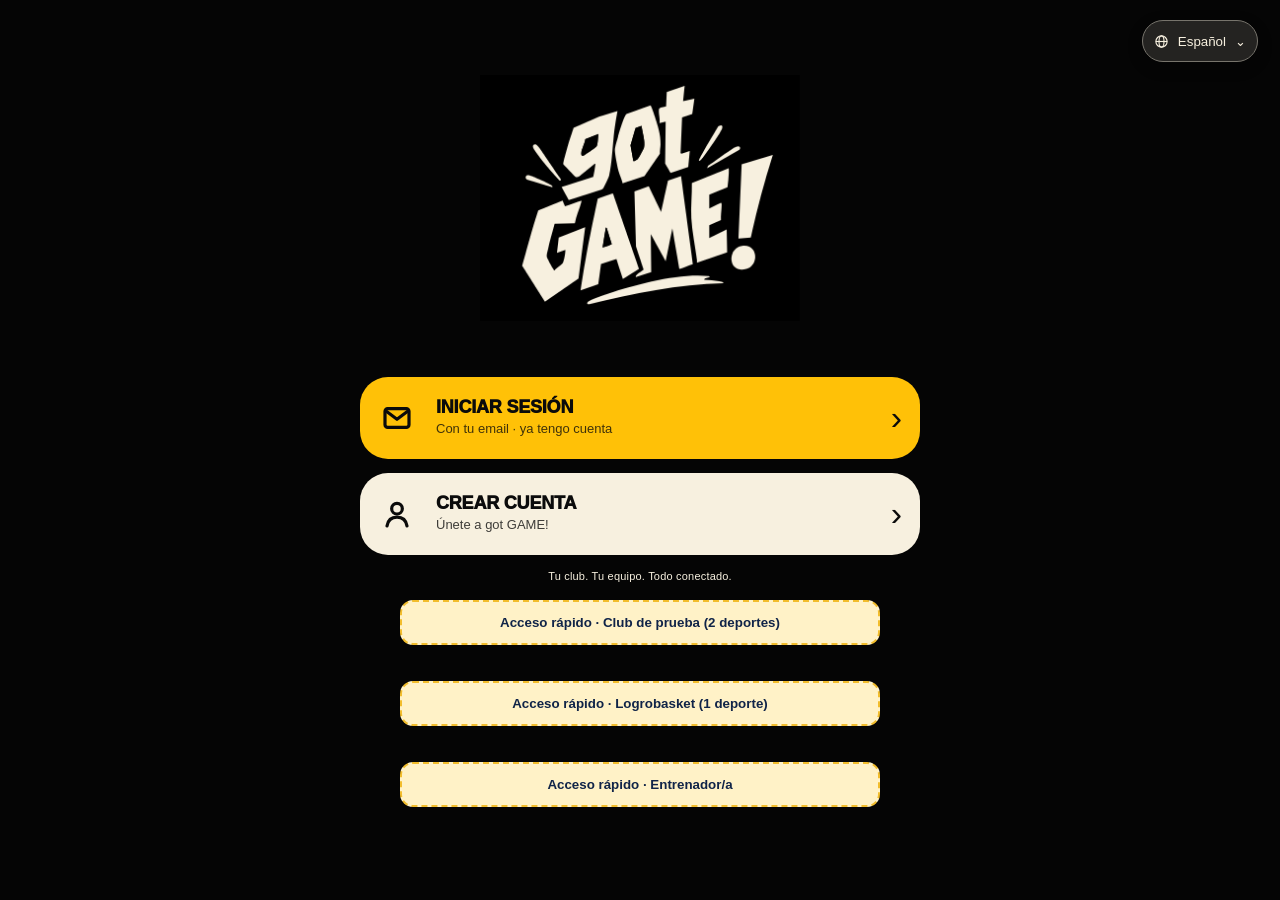
==== index.html @ c5e7b179 "Adapt minibasket markings to supplied reference and add defender rotation handles" ====
<!doctype html>
<html lang="es">
<head>
<meta charset="utf-8">
<meta name="viewport" content="width=device-width,initial-scale=1,viewport-fit=cover">
<meta name="theme-color" content="#111111">
<title>got game! — prototipo</title>
<style>
:root{--ink:#111;--yellow:#ffc107;--orange:#ffc20a;--paper:#fbf8f1;--muted:#6f6f73;--line:#e9e4da}
*{box-sizing:border-box} button{font-family:inherit;color:inherit;-webkit-appearance:none;appearance:none} body{margin:0;font-family:-apple-system,BlinkMacSystemFont,"Segoe UI",Arial,sans-serif;background:#ddd;color:var(--ink)}
.app{max-width:430px;min-height:100dvh;margin:auto;background:var(--paper);position:relative;overflow:hidden}
.screen{display:none;min-height:100dvh;padding:calc(22px + env(safe-area-inset-top)) 22px calc(30px + env(safe-area-inset-bottom))}
.screen.active{display:block}.brand{font-family:Impact,"Arial Black",sans-serif;font-weight:1000;font-style:italic;font-size:48px;line-height:.70;letter-spacing:-3px;text-shadow:-2px 2px 0 #111,2px 2px 0 #111,4px 4px 0 #111;color:#ffc20a;transform:skew(-9deg) rotate(-2deg);text-transform:lowercase;transform:skew(-5deg);display:inline-block;margin:22px 0 36px}
.brand b{display:block;text-transform:uppercase;font-size:58px}.brand i{color:#ffc20a}.brand i{color:#ffc20a;font-style:normal}.kicker{font-size:13px;letter-spacing:3px;text-transform:uppercase;color:var(--muted)}
h1{font-size:34px;line-height:1.03;margin:8px 0} h2{font-size:24px;margin:8px 0} p{color:var(--muted);line-height:1.45}
.grid{display:grid;grid-template-columns:1fr 1fr;gap:12px;margin-top:24px}
.card,.team,.event{border:1px solid var(--line);background:#fff;border-radius:22px;padding:18px;text-align:left;box-shadow:0 6px 22px #00000008}
.card{min-height:150px;cursor:pointer;color:#111;-webkit-appearance:none;appearance:none}.card strong{display:block;font-size:14px;line-height:1.15;margin-top:10px;color:#111;font-weight:800}.icon{font-size:31px;height:60px;display:flex;align-items:center}.icon svg{display:block}
.yellow{background:#fff5cc}.orange{background:#fff}
label{display:block;font-size:13px;font-weight:700;margin:18px 0 7px}
input,select{width:100%;padding:16px;border:1px solid #ddd6ca;border-radius:14px;background:#fff;font-size:16px;outline:none}
input:focus,select:focus{border-color:var(--yellow);box-shadow:0 0 0 3px #ffc10733}
.btn{width:100%;border:0;border-radius:14px;padding:16px;margin-top:22px;background:var(--ink);color:var(--yellow);font-weight:900;font-size:16px;cursor:pointer}
.btn.alt{background:var(--yellow);color:#111}.btn.ghost{background:transparent;color:#111;border:1px solid #ccc}
.back{border:0;background:none;font-size:24px;padding:0;margin-bottom:22px;cursor:pointer}
.progress{height:5px;background:#e8e3d8;border-radius:99px;margin:4px 0 28px}.progress span{display:block;height:100%;background:var(--yellow);border-radius:99px}
.top{display:flex;justify-content:space-between;align-items:center}.badge{background:#111;color:#ffc107;padding:7px 10px;border-radius:99px;font-size:12px;font-weight:800}
.statrow{display:grid;grid-template-columns:repeat(3,1fr);gap:10px;margin:18px 0}.stat{background:#fff;border:1px solid var(--line);border-radius:18px;padding:14px}.stat b{display:block;font-size:24px}
.event{margin:10px 0}.event small{color:var(--muted)}.event b{display:block;margin:5px 0}
.notice{background:#fff5cc;border-radius:16px;padding:14px;margin:18px 0;font-size:14px}
.logo-dot{width:48px;height:48px;border-radius:14px;background:#111;color:#ffc107;display:grid;place-items:center;font-size:22px;font-weight:1000;font-style:italic}
.row{display:flex;gap:12px;align-items:center}.spacer{height:10px}

/* Fondo deportivo vectorial de la pantalla inicial */
#roles{isolation:isolate}
#roles::before{
 content:"";position:absolute;z-index:0;right:-105px;top:125px;width:310px;height:310px;
 border:18px solid #eee9df;border-radius:50%;opacity:.78;transform:rotate(-18deg);
 background:
   linear-gradient(90deg,transparent 47%,#eee9df 47%,#eee9df 53%,transparent 53%),
   linear-gradient(0deg,transparent 47%,#eee9df 47%,#eee9df 53%,transparent 53%);
}
#roles::after{
 content:"";position:absolute;z-index:0;left:-55px;top:42px;width:225px;height:46px;
 background:#ffc20a;transform:rotate(-25deg);opacity:.92;
 clip-path:polygon(0 28%,100% 0,82% 32%,100% 43%,64% 61%,91% 69%,0 100%,15% 68%);
}
#roles .bg-stroke{
 position:absolute;z-index:0;right:-52px;bottom:38px;width:210px;height:48px;background:#ffc20a;
 transform:rotate(-24deg);opacity:.9;
 clip-path:polygon(0 35%,100% 0,77% 36%,100% 47%,62% 64%,91% 72%,0 100%,17% 68%);
 pointer-events:none
}
#roles>*{position:relative;z-index:1}

/* refined launch screen */
#roles{padding-top:30px;overflow:hidden;background:#F7F4EA}
#roles .brand-svg{width:185px;height:105px;margin:18px 0 12px;transform:none;text-shadow:none}
.brand-svg svg{width:100%;height:100%;overflow:visible}.brand-svg .lg{font-family:Impact,"Arial Black",sans-serif;font-style:italic;font-weight:900;paint-order:stroke fill;stroke:#0B0B0B;stroke-width:7px;stroke-linejoin:round;fill:#FFC107}.brand-svg .sm{font-size:48px}.brand-svg .big{font-size:57px;letter-spacing:-2px}
#roles::before{right:-150px;top:185px;width:390px;height:390px;border:15px solid #EEE9DF;opacity:.56;background:linear-gradient(73deg,transparent 46%,#EEE9DF 46%,#EEE9DF 51%,transparent 51%),linear-gradient(-18deg,transparent 47%,#EEE9DF 47%,#EEE9DF 52%,transparent 52%)}
#roles::after{left:-62px;top:12px;width:210px;height:35px;opacity:.92;clip-path:polygon(0 42%,100% 0,77% 39%,96% 48%,60% 66%,83% 75%,0 100%,18% 68%)}
#roles .bg-stroke{right:-65px;bottom:26px;width:190px;height:35px;opacity:.9}
#roles h1{margin-top:5px;font-size:31px}
#roles .muted{margin-bottom:20px}

/* v5: identity-accurate launch screen */
#roles{background:#F7F4EA;padding:calc(24px + env(safe-area-inset-top)) 22px 34px;overflow:hidden;isolation:isolate}
#roles .brand-path{width:205px;height:118px;margin:10px 0 10px 4px;position:relative;z-index:3}
#roles .brand-path svg{display:block;width:100%;height:100%;overflow:visible}
#roles h1{font-size:29px;letter-spacing:-.7px;margin:4px 0 7px;position:relative;z-index:3}
#roles .muted{font-size:16px;margin:0 0 22px;position:relative;z-index:3}
#roles::before{
 content:"";position:absolute;z-index:0;right:-142px;top:260px;width:390px;height:390px;border:13px solid #ECE7DD;
 border-radius:50%;opacity:.48;transform:rotate(-17deg);
 background:
 linear-gradient(72deg,transparent 47%,#ECE7DD 47%,#ECE7DD 51%,transparent 51%),
 linear-gradient(-18deg,transparent 47%,#ECE7DD 47%,#ECE7DD 51%,transparent 51%);
}
#roles::after{
 content:"";position:absolute;z-index:1;left:-48px;top:12px;width:190px;height:39px;background:#FFC107;opacity:.95;
 transform:rotate(-26deg);
 clip-path:polygon(0 34%,18% 27%,11% 12%,45% 25%,73% 0,60% 31%,100% 18%,75% 45%,94% 52%,53% 67%,78% 77%,22% 82%,0 100%,13% 67%);
}
#roles .bg-stroke{
 position:absolute;z-index:1;right:-55px;bottom:18px;width:190px;height:39px;background:#FFC107;opacity:.95;
 transform:rotate(-25deg);
 clip-path:polygon(0 35%,21% 25%,10% 10%,48% 27%,75% 0,61% 31%,100% 18%,75% 47%,96% 55%,52% 67%,79% 78%,18% 82%,0 100%,14% 66%);
 pointer-events:none
}

/* v6 — 90s sports refinement */
#roles .brand-path{width:185px;height:161px;margin:2px 0 2px 2px}
#roles h1{margin-top:3px}
#roles h1{font-size:30px;margin-top:0}
#roles .muted{margin-bottom:8px}

/* v12 — ilustraciones transparentes integradas */
.profile-card .profile-art{overflow:visible!important;}
.profile-card .profile-art img{width:112%!important;height:112%!important;object-fit:contain!important;object-position:center!important;filter:none!important;}
.profile-card.parent .profile-art img{width:118%!important;height:118%!important;}
.profile-card strong{z-index:4;}


/* v30 — transición de carga got GAME! */
#gg-loader{position:fixed;inset:0;z-index:9999;background:#F7F0DF;display:flex;align-items:center;justify-content:center;opacity:0;visibility:hidden;transition:opacity .16s ease,visibility .16s ease;pointer-events:none}
#gg-loader.active{opacity:1;visibility:visible;pointer-events:auto}
.loader-stage{position:relative;width:120px;height:150px;display:flex;justify-content:center}
.basket-ball{position:absolute;top:12px;width:72px;height:72px;border-radius:50%;background:#FFC107;border:4px solid #0B0B0B;box-shadow:inset -7px -6px 0 rgba(11,11,11,.08);overflow:hidden;animation:ggBounce .72s cubic-bezier(.45,.05,.55,.95) infinite}
.basket-ball:before,.basket-ball:after{content:'';position:absolute;inset:-8px;border:3px solid #0B0B0B;border-radius:50%}
.basket-ball:before{transform:translateX(-31px)}
.basket-ball:after{transform:translateX(31px)}
.ball-line{position:absolute;background:#0B0B0B;left:-6px;right:-6px;top:32px;height:3px;transform:rotate(-13deg)}
.ball-line:after{content:'';position:absolute;left:35px;top:-36px;width:3px;height:76px;background:#0B0B0B;transform:rotate(22deg)}
.ball-shadow{position:absolute;bottom:16px;width:62px;height:11px;border-radius:50%;background:rgba(11,11,11,.22);filter:blur(1px);animation:ggShadow .72s ease-in-out infinite}
@keyframes ggBounce{0%,100%{transform:translateY(0) scale(1,1)}48%{transform:translateY(61px) scale(1.04,.94)}56%{transform:translateY(66px) scale(1.13,.82)}64%{transform:translateY(57px) scale(.97,1.04)}}
@keyframes ggShadow{0%,100%{transform:scale(.55);opacity:.10}52%,60%{transform:scale(1);opacity:.28}}
@media (prefers-reduced-motion:reduce){.basket-ball,.ball-shadow{animation:none}.basket-ball{transform:translateY(48px)}}

.basket-ball{background:#FFC107!important;border:4px solid #0B0B0B!important;overflow:hidden!important;display:flex;align-items:center;justify-content:center}.basket-ball:before,.basket-ball:after{display:none!important}.basket-ball svg{width:100%;height:100%;display:block;fill:#0B0B0B;padding:4px;box-sizing:border-box}.ball-line{display:none!important}


/* v45 · Identidad cromática adaptativa */
#dashboard.has-club-brand,#sportArea.has-club-brand{background:var(--club-wash,#f6f3ed)!important;transition:background .2s}
#dashboard.has-club-brand .top{background:var(--club-accent)!important;color:var(--club-accent-text)!important;border-bottom:0!important}
#dashboard.has-club-brand .top *{color:inherit}
#dashboard.has-club-brand .coord-nav{background:var(--club-dark,#111)!important;border-radius:15px;padding:5px}
#dashboard.has-club-brand .coord-nav button.active{background:var(--club-accent)!important;color:var(--club-accent-text)!important}
#dashboard.has-club-brand .coord-kicker,#sportArea.has-club-brand .wz-eyebrow{color:var(--club-accent)!important}
#dashboard.has-club-brand .attention-card.pending{border-color:var(--club-accent)!important}
#dashboard.has-club-brand .coord-section-head button,#dashboard.has-club-brand .pending-actions .mini-btn:first-child{background:var(--club-accent)!important;color:var(--club-accent-text)!important;border-color:transparent!important}
#dashboard.has-club-brand .sport-card{border-color:var(--club-border,#dedede)!important}
#sportArea.has-club-brand .sa-header{background:var(--club-accent)!important;color:var(--club-accent-text)!important;border-bottom:5px solid var(--club-dark)!important}
#sportArea.has-club-brand .sa-header h1,#sportArea.has-club-brand .sa-header #saClub,#sportArea.has-club-brand .sa-header .wz-eyebrow{color:var(--club-accent-text)!important}
#dashboard .single-sport-section{display:none}
#dashboard.single-sport-mode .single-sport-section{display:block}
#dashboard.single-sport-mode .sport-list{display:none}
#dashboard.single-sport-mode .sport-section-title{display:none}
#dashboard .single-sport-heading{display:flex;align-items:center;gap:14px;margin:12px 0 17px}
#dashboard .single-sport-heading .sport-mark{width:58px;height:58px;display:grid;place-items:center}
#dashboard .single-sport-heading h3{font-size:24px;margin:0}
#dashboard .single-sport-heading p{margin:3px 0 0;font-size:12px;opacity:.65}
#dashboard .single-sport-section .sa-item{cursor:pointer}
</style>









<style>
/* v20 — fondo limpio: referencias de onboarding deportivo, identidad got GAME! */
#roles::before{
  content:""!important; position:absolute!important; z-index:0!important;
  width:330px!important; height:150px!important; right:-190px!important; top:330px!important;
  border:0!important; border-radius:0!important; opacity:1!important; transform:rotate(-13deg)!important;
  background:
    linear-gradient(166deg, transparent 0 20%, rgba(11,11,11,.032) 20% 26%, transparent 26% 39%, rgba(11,11,11,.022) 39% 44%, transparent 44% 59%, rgba(11,11,11,.028) 59% 64%, transparent 64%)!important;
  clip-path:polygon(0 18%,100% 0,86% 23%,100% 34%,72% 43%,94% 55%,51% 64%,78% 75%,17% 91%,35% 70%,0 79%,18% 56%,0 46%,27% 35%)!important;
  pointer-events:none!important;
}
/* el brochazo superior se mantiene como firma de marca, algo más contenido */
#roles::after{opacity:.88!important;width:170px!important;height:34px!important;left:-54px!important;}
/* único segundo acento amarillo: sale del borde inferior, sin meterse entre tarjetas */
#roles .bg-stroke{width:145px!important;height:27px!important;right:-78px!important;bottom:26px!important;opacity:.42!important;}
</style>

<style>
/* v22 — corrección del bloque v21 + composición centrada */
#roles{position:relative!important;background:#F7F4EA!important;padding-top:calc(18px + env(safe-area-inset-top))!important;}
#roles .brand-path{width:205px!important;height:178px!important;margin:0 auto 2px!important;display:block!important;position:relative!important;z-index:3!important;}
#roles h1,#roles .muted{text-align:center!important;position:relative!important;z-index:3!important;}
#roles h1{margin-top:-3px!important;}
#roles .muted{margin-bottom:10px!important;}
#roles::before,#roles::after,#roles .bg-stroke{display:none!important;}
#roles .retro-bg{position:absolute;inset:0;z-index:0;overflow:hidden;pointer-events:none;}
#roles .retro-bg:before,#roles .retro-bg:after{content:"";position:absolute;width:170px;height:330px;opacity:.085;background-color:#FFC107;background-image:repeating-linear-gradient(135deg,rgba(11,11,11,.95) 0 4px,transparent 4px 12px);clip-path:polygon(0 0,78% 0,100% 13%,72% 28%,100% 45%,66% 58%,94% 76%,56% 100%,0 91%,18% 70%,0 52%,25% 34%,0 18%);}
#roles .retro-bg:before{left:-126px;top:82px;transform:rotate(-8deg);}
#roles .retro-bg:after{right:-130px;top:510px;transform:rotate(13deg) scaleX(-1);opacity:.07;}
#roles .retro-bg .tri{position:absolute;right:-47px;top:135px;width:112px;height:112px;opacity:.055;background:repeating-linear-gradient(0deg,#0B0B0B 0 4px,transparent 4px 11px);clip-path:polygon(50% 0,100% 100%,0 100%);transform:rotate(18deg);}
#roles .retro-bg .slash{position:absolute;left:-54px;bottom:62px;width:145px;height:88px;opacity:.075;background:repeating-linear-gradient(90deg,#FFC107 0 7px,transparent 7px 15px);clip-path:polygon(0 18%,100% 0,82% 100%,8% 78%);transform:rotate(-12deg);}
#roles>*:not(.retro-bg){position:relative;z-index:2;}
@media(max-width:360px){#roles .brand-path{width:188px!important;height:164px!important;}}
</style>



<style>
/* botones: estilo limpio anterior{
  background:transparent!important;
  background-image:none!important;
  overflow:visible!important;
  font-size:24px!important;
}
</style>

<style id="v27-exact-gg-logo">
.logo-dot.logo-dot-svg{padding:0!important;background:transparent!important;color:transparent!important;overflow:hidden!important;display:block!important;font-size:0!important;line-height:0!important;}
.logo-dot.logo-dot-svg svg{display:block!important;width:100%!important;height:100%!important;}

/* v28 — más aire para el isotipo GG */
.logo-dot.logo-dot-svg{
  background:#0B0B0B!important;
  border-radius:14px!important;
  display:grid!important;
  place-items:center!important;
  overflow:hidden!important;
}
.logo-dot.logo-dot-svg svg{
  width:72%!important;
  height:72%!important;
  display:block!important;
  overflow:visible!important;
}
/* El rectángulo negro interno del SVG ya no necesita ocupar el icono: el fondo lo da el contenedor */
.logo-dot.logo-dot-svg svg > rect:first-child{fill:transparent!important;}
</style>

<style id="v33-ball-svg-full-circle">
/* v33 — recorta el viewBox al dibujo real: el SVG llega al borde del balón */
.basket-ball{
  background:#FFC107!important;
  border:0!important;
  padding:0!important;
  overflow:hidden!important;
  box-shadow:none!important;
}
.basket-ball svg{
  position:absolute!important;
  inset:0!important;
  width:100%!important;
  height:100%!important;
  padding:0!important;
  margin:0!important;
  display:block!important;
  fill:#0B0B0B!important;
}
</style>

<style id="v34-welcome-auth-flow">
:root{--welcome-cream:#F7F0DF;}
/* Nueva portada: negro + logo crema, sin motivos decorativos */
#welcome{background:#050505!important;color:var(--welcome-cream);padding:calc(28px + env(safe-area-inset-top)) 22px calc(26px + env(safe-area-inset-bottom));display:none;flex-direction:column;min-height:100dvh;}
#welcome.active{display:flex!important;}
#welcome .welcome-logo{width:min(84%,350px);margin:auto auto 54px;transform:none;}
#welcome .welcome-logo svg{display:block;width:100%;height:auto;overflow:visible;}
#welcome .welcome-logo svg .cls-1{fill:var(--welcome-cream)!important;}
#welcome .welcome-actions{margin-top:auto;display:grid;gap:14px;width:100%;}
#welcome .entry-btn{width:100%;min-height:82px;border:0;border-radius:28px;padding:14px 18px;display:grid;grid-template-columns:46px 1fr 26px;align-items:center;gap:12px;text-align:left;cursor:pointer;box-shadow:none;}
#welcome .entry-btn.primary{background:#FFC107;color:#0B0B0B;}
#welcome .entry-btn.secondary{background:var(--welcome-cream);color:#0B0B0B;}
#welcome .entry-btn .entry-icon{width:38px;height:38px;display:grid;place-items:center;}
#welcome .entry-btn .entry-icon svg{width:32px;height:32px;fill:none;stroke:currentColor;stroke-width:2.4;stroke-linecap:round;stroke-linejoin:round;}
#welcome .entry-btn strong{display:block;font-size:18px;line-height:1.05;font-weight:950;letter-spacing:-.2px;}
#welcome .entry-btn small{display:block;font-size:13px;line-height:1.25;margin-top:4px;opacity:.78;}
#welcome .entry-btn .chev{font-size:34px;font-weight:500;line-height:1;text-align:right;transform:translateY(-1px);}
#welcome .welcome-foot{font-size:11px;text-align:center;opacity:.46;margin:15px 0 0;letter-spacing:.2px;}
@media(max-width:360px){#welcome .welcome-logo{width:78%;margin-bottom:38px}#welcome .entry-btn{min-height:76px;border-radius:25px}#welcome .entry-btn strong{font-size:17px}}

/* Login de usuarios existentes */
#login .auth-note{font-size:14px;margin:5px 0 2px;color:var(--muted)}
#login .bio-btn{width:100%;border:2px solid #0B0B0B;border-radius:14px;padding:14px;margin-top:12px;background:#F7F4EA;color:#0B0B0B;font-weight:850;font-size:14px;cursor:pointer;display:flex;align-items:center;justify-content:center;gap:9px}
#login .bio-btn svg{width:22px;height:22px;fill:none;stroke:currentColor;stroke-width:1.8;stroke-linecap:round}
#login .auth-divider{display:flex;align-items:center;gap:10px;color:#8a857d;font-size:12px;margin:16px 0 0}.auth-divider:before,.auth-divider:after{content:"";height:1px;background:#ded8cd;flex:1}

/* Registro específico después de elegir perfil */
#registerScreen .role-chip{display:inline-flex;align-items:center;min-height:34px;padding:7px 12px;border-radius:999px;border:2px solid #0B0B0B;background:#171717;color:#ffc107;font-size:12px;font-weight:900;margin:4px 0 10px;box-shadow:2px 2px 0 #0B0B0B}
#registerScreen .register-help{font-size:13px;background:#fff;border:1px solid var(--line);border-radius:14px;padding:12px 13px;margin-top:14px;color:#625e58;line-height:1.4}
#registerScreen .btn{margin-top:18px}

/* La selección de perfil ahora pertenece al alta de cuenta */
#roles .back-to-welcome{position:relative;z-index:5;margin-bottom:0}
</style>


<style id="v37-welcome-logo-animation">
/* v37 — entrada suave del logo en la portada */
#welcome.active .welcome-logo{
  animation:ggLogoReveal 920ms cubic-bezier(.18,.82,.2,1) both;
  transform-origin:50% 55%;
  will-change:transform,opacity,filter,clip-path;
}
#welcome.active .welcome-actions{
  animation:ggActionsIn 560ms cubic-bezier(.2,.75,.25,1) 620ms both;
}
#welcome.active .welcome-foot{
  animation:ggActionsIn 480ms ease-out 790ms both;
}
@keyframes ggLogoReveal{
  0%{opacity:0;transform:translateY(22px) scale(.88);filter:blur(7px);clip-path:inset(48% 4% 48% 4% round 18px)}
  45%{opacity:1;filter:blur(0);clip-path:inset(0 0 0 0 round 0);transform:translateY(-3px) scale(1.025)}
  72%{transform:translateY(1px) scale(.992)}
  100%{opacity:1;transform:translateY(0) scale(1);filter:blur(0);clip-path:inset(0 0 0 0 round 0)}
}
@keyframes ggActionsIn{
  from{opacity:0;transform:translateY(16px)}
  to{opacity:1;transform:translateY(0)}
}
@media (prefers-reduced-motion:reduce){
  #welcome.active .welcome-logo,#welcome.active .welcome-actions,#welcome.active .welcome-foot{animation:none!important}
}
</style>


<style>
/* v38 — panel coordinador a nivel club + flujo de vinculación */
#dashboard{padding-bottom:92px;background:#F7F4EA}
#dashboard .top{align-items:center;margin-bottom:18px}
#dashboard .club-head small{display:block;font-size:13px;color:#6d6962;font-weight:700;margin-bottom:2px}
#dashboard .club-head h2{margin:0;font-size:23px;line-height:1.05;letter-spacing:-.5px}
#dashboard .badge{flex:0 0 auto}
.coord-kicker{font-size:12px;font-weight:900;letter-spacing:1.2px;text-transform:uppercase;color:#77716a;margin:5px 0 7px}
.coord-title{font-size:28px;margin:0 0 5px;letter-spacing:-.8px}
.coord-sub{margin:0 0 18px;color:#6c6862;font-size:14px;line-height:1.35}
.attention-grid{display:grid;grid-template-columns:1fr 1fr;gap:10px;margin:0 0 24px}
.attention-card{border:1px solid #dfd8cd;border-radius:18px;background:#fff;padding:14px;min-height:93px;box-shadow:0 5px 18px #00000007;text-align:left}
.attention-card.pending{background:#FFF0AF;border-color:#e8cf67}
.attention-card b{display:block;font-size:25px;line-height:1;margin-bottom:7px}
.attention-card strong{display:block;font-size:14px;line-height:1.1}
.attention-card span{display:block;font-size:11px;color:#77716a;margin-top:5px}
.coord-section{margin:23px 0 0}
.coord-section-head{display:flex;align-items:end;justify-content:space-between;gap:12px;margin-bottom:10px}
.coord-section h3{font-size:20px;margin:0;letter-spacing:-.4px}
.coord-section-head button{border:0;background:none;font-weight:850;font-size:12px;padding:4px 0;color:#6b655d}
.sport-list{display:grid;gap:10px}
.sport-card{width:100%;border:1px solid #ded7cc;background:#fff;border-radius:19px;padding:15px 15px;display:grid;grid-template-columns:44px 1fr auto;align-items:center;gap:12px;text-align:left;box-shadow:0 5px 16px #00000007}
.sport-mark{width:44px;height:44px;border-radius:13px;background:#0B0B0B;color:#FFC107;display:grid;place-items:center;font-size:12px;font-weight:950;letter-spacing:-.5px}
.sport-card strong{display:block;font-size:16px}.sport-card small{display:block;color:#77716a;font-size:12px;margin-top:3px}.sport-card .arrow{font-size:27px;font-weight:600}
.people-grid{display:grid;grid-template-columns:repeat(3,1fr);gap:8px}
.people-card{border:1px solid #ded7cc;background:#fff;border-radius:17px;padding:13px 9px;text-align:left;min-height:84px}
.people-card b{display:block;font-size:21px}.people-card span{display:block;font-size:12px;font-weight:800;margin-top:4px}.people-card small{display:block;font-size:10px;color:#77716a;margin-top:3px}
.pending-list,.schedule-list{display:grid;gap:8px}
.pending-item,.schedule-item{background:#fff;border:1px solid #ded7cc;border-radius:16px;padding:13px 14px}
.pending-item strong,.schedule-item strong{display:block;font-size:13px;line-height:1.25}.pending-item span,.schedule-item span{display:block;font-size:11px;color:#77716a;margin-top:4px;line-height:1.3}
.pending-actions{display:flex;gap:7px;margin-top:10px}.mini-btn{border:1.5px solid #0B0B0B;border-radius:999px;background:#0B0B0B;color:#F7F0DF;font-weight:900;font-size:10px;padding:7px 11px}.mini-btn.light{background:#F7F4EA;color:#0B0B0B}
.coord-nav{position:sticky;bottom:8px;margin:26px -6px 0;background:#0B0B0B;border-radius:20px;padding:7px;display:grid;grid-template-columns:repeat(5,1fr);gap:3px;box-shadow:0 8px 24px #0003;z-index:5}
.coord-nav button{border:0;background:transparent;color:#c8c3b9;border-radius:14px;padding:9px 3px;font-size:9px;font-weight:850}.coord-nav button.active{background:#FFC107;color:#0B0B0B}
#linkConfirm .link-card{background:#fff;border:1px solid #ded7cc;border-radius:22px;padding:18px;margin:20px 0;box-shadow:0 6px 20px #00000008}
#linkConfirm .link-card small{display:block;color:#77716a;font-size:11px;font-weight:850;text-transform:uppercase;letter-spacing:.7px;margin-bottom:5px}
#linkConfirm .link-card h2{margin:0 0 4px;font-size:22px}#linkConfirm .link-card p{margin:0;color:#6d6862;line-height:1.45}
#linkConfirm .privacy-note{font-size:12px;color:#6d6862;line-height:1.45;margin:14px 2px}
</style>


<style>
/* v40 — ilustraciones limpias + navegación del coordinador arriba */
#dashboard{padding-bottom:28px!important;}
#dashboard .coord-nav{
  position:sticky!important;
  top:8px!important;
  bottom:auto!important;
  margin:0 -6px 22px!important;
  z-index:20!important;
}
</style>
<style>

/* v41 — asistente modular de alta de club */
#wizard{background:#F7F1E5;color:#101010;padding:0 0 32px;}
.wz-head{background:#0B0B0B;color:#F7F1E5;padding:calc(26px + env(safe-area-inset-top)) 24px 25px;border-radius:0 0 26px 26px}
.wz-head-top{display:flex;align-items:center;justify-content:space-between;gap:12px;margin-bottom:24px}
.wz-back{border:1px solid #5b5853;border-radius:50%;width:38px;height:38px;display:grid;place-items:center;background:transparent;color:#F7F1E5;font-size:22px;cursor:pointer}
.wz-brand{font-size:13px;letter-spacing:.2px;font-weight:1000;color:#F7F1E5}.wz-step{font-size:11px;color:#d4cfc5;font-weight:750}
.wz-progress{display:grid;grid-template-columns:repeat(4,1fr);gap:5px;margin-bottom:19px}.wz-progress i{height:4px;border-radius:10px;background:#494742}.wz-progress i.on{background:#FFC107}
.wz-eyebrow{font-size:10px;font-weight:900;letter-spacing:2px;color:#FFC107;margin:0 0 7px;text-transform:uppercase}
#wizard h1{font-size:31px;letter-spacing:-1.2px;line-height:1.02;margin:0 0 10px;color:#F7F1E5}
.wz-head-desc{color:#c9c4b9;font-size:13px;line-height:1.5;margin:0}
.wz-body{padding:22px 22px 8px}.wz-pane{display:none}.wz-pane.on{display:block;animation:wzFade .24s ease-out}
@keyframes wzFade{from{opacity:.2;transform:translateY(7px)}to{opacity:1;transform:none}}
.wz-sectiontitle{font-size:11px;letter-spacing:1.5px;font-weight:950;text-transform:uppercase;color:#79746a;margin:4px 0 12px}
.wz-sportgrid{display:grid;grid-template-columns:repeat(2,minmax(0,1fr));gap:11px}
.wz-choice{border:2px solid #484848;border-radius:18px;background:#171717;color:#f7f4ea;padding:16px 14px 13px;text-align:left;min-height:186px;display:flex;flex-direction:column;justify-content:space-between;cursor:pointer;position:relative;isolation:isolate;transition:transform .15s,border-color .15s}
.wz-choice:hover{transform:translateY(-2px)}
.wz-choice .wz-check{width:20px;height:20px;border:1.5px solid #f7f4ea;border-radius:50%;display:grid;place-items:center;font-size:12px;font-weight:900;color:transparent;background:#171717}
.wz-choice.selected .wz-check{border-color:#ffc107;background:#ffc107;color:#171717}
.wz-choice .wz-sporticon{height:37px;width:37px;display:flex;align-items:center;justify-content:center}
.wz-choice .wz-sporticon svg{height:32px;width:32px;stroke:#171717;stroke-width:1.7;fill:none;stroke-linecap:round;stroke-linejoin:round}
.wz-choice strong{font-size:18px;font-weight:900;line-height:1.2}.wz-choice small{display:inline-block;margin-top:4px;font-size:12px;color:#dedbd3;line-height:1.3}
.wz-choicetop{display:flex;align-items:start;justify-content:space-between}
.wz-note{font-size:12px;line-height:1.5;color:#716b62;margin:17px 1px}
.wz-box{border:1px solid #e2dcd0;border-radius:17px;background:#fff;padding:15px;margin:0 0 11px}
.wz-facilityhead{display:flex;gap:12px;justify-content:space-between;align-items:start}
.wz-facilityhead strong{font-size:14px}.wz-facilityhead small{display:block;color:#827b72;font-size:11px;margin-top:4px}
.wz-remove{border:0;background:#f2eee7;border-radius:50%;width:28px;height:28px;font-size:19px;cursor:pointer}
.wz-tags{display:flex;flex-wrap:wrap;gap:6px;margin-top:12px}
.wz-tag{border:1px solid #ddd5c8;background:#faf8f3;color:#5e5950;border-radius:999px;font-size:10px;padding:7px 9px;font-weight:800;cursor:pointer}.wz-tag.on{background:#101010;color:#FFE49A;border-color:#101010}
.wz-add{display:flex;align-items:center;gap:8px;border:1.5px dashed #a9a093;border-radius:14px;background:transparent;padding:13px;width:100%;font-size:13px;font-weight:900;cursor:pointer;margin:12px 0}
.wz-inline{display:flex;gap:8px;margin:8px 0 14px}.wz-inline input{padding:12px;min-width:0;flex:1}.wz-inline button{background:#111;color:#FFE49A;border:0;border-radius:12px;font-weight:900;padding:0 14px;cursor:pointer}
.wz-tabrow{display:flex;gap:7px;overflow:auto;padding:2px 0 13px;scrollbar-width:none}.wz-tab{white-space:nowrap;border:1px solid #ddd5c9;border-radius:999px;background:#fff;padding:10px 13px;font-weight:850;font-size:12px;cursor:pointer}.wz-tab.on{background:#111;color:#FFE49A;border-color:#111}
.wz-module{border:1px solid #e4ddd1;border-radius:16px;background:#fff;padding:14px;display:flex;align-items:center;gap:12px;margin-bottom:9px;cursor:pointer;text-align:left;width:100%}
.wz-module .wz-micon{background:#f4efe5;border-radius:12px;width:39px;height:39px;flex:0 0 39px;display:grid;place-items:center;color:#151515}
.wz-module .wz-micon svg{width:21px;height:21px;stroke:currentColor;fill:none;stroke-width:1.8;stroke-linecap:round;stroke-linejoin:round}
.wz-mtext{flex:1;min-width:0}.wz-mtext strong{display:block;font-size:13px;line-height:1.25}.wz-mtext small{display:block;font-size:10px;line-height:1.45;color:#777168;margin-top:3px}
.wz-switch{flex:0 0 39px;height:23px;background:#d9d4ca;border-radius:99px;padding:3px;transition:background .15s}.wz-switch:after{content:'';display:block;width:17px;height:17px;background:#fff;border-radius:50%;transition:transform .15s;box-shadow:0 1px 3px #0002}.wz-module.on .wz-switch{background:#151515}.wz-module.on .wz-switch:after{transform:translateX(16px);background:#FFC107}
.wz-divider{height:1px;background:#ded6ca;margin:21px 0}.wz-review{background:#fff;border:1px solid #e3dbcf;border-radius:17px;padding:15px;margin-bottom:12px}
.wz-review h3{margin:0 0 8px;font-size:15px}.wz-review p{font-size:12px;margin:4px 0;color:#625d55;line-height:1.6}
.wz-actions{position:sticky;bottom:0;background:linear-gradient(0deg,#F7F1E5 82%,#F7F1E500);padding:16px 22px calc(17px + env(safe-area-inset-bottom));display:flex;gap:9px;z-index:3}
.wz-next{flex:1;border:0;border-radius:15px;background:#FFC107;color:#111;padding:16px 13px;font-size:14px;font-weight:950;cursor:pointer;box-shadow:0 4px 0 #111}.wz-prev{border:1.5px solid #cfc7ba;background:#fff;border-radius:15px;padding:0 17px;font-weight:850;cursor:pointer}
.wz-error{color:#a52d19;font-size:12px;font-weight:750;margin:8px 0 0;min-height:16px}
#wizard input:focus{border-color:#111;box-shadow:0 0 0 3px #FFC10777}
#sportArea{background:#F7F1E5}.sa-header{background:#111;color:#F7F1E5;padding:18px;border-radius:20px}.sa-header h1{font-size:29px;color:#F7F1E5}.sa-item{display:flex;align-items:center;justify-content:space-between;padding:17px 15px;border-radius:15px;background:#fff;border:1px solid #e6dfd3;margin:10px 0;font-weight:800;font-size:13px}.sa-item small{font-weight:600;color:#817a70}
@media(prefers-reduced-motion:reduce){.wz-pane.on{animation:none}.wz-choice{transition:none}}


/* v42 — deportes personalizados, lugares y pistas */
.wz-custom{margin-top:12px;padding:15px;border:1.5px solid #111;border-radius:18px;background:#fff;box-shadow:3px 4px 0 #111}
.wz-custom label,.wz-label{display:block;font-size:11px;font-weight:950;letter-spacing:.45px;margin-bottom:8px;color:#333}
.wz-field{width:100%;border:1.5px solid #d6d0c5;background:#fff;border-radius:12px;padding:13px 12px;font:inherit;font-size:13px;color:#111;box-sizing:border-box}
.wz-custom .wz-field{margin-bottom:9px}.wz-custom .wz-inline{margin-bottom:0}
.wz-primarysmall{background:#111;color:#FFC107;border:0;border-radius:11px;padding:12px 16px;font-weight:900;cursor:pointer}
.wz-sportchips{display:flex;gap:7px;flex-wrap:wrap;margin-top:12px}.wz-sportchip{background:#111;color:#FFE49A;border-radius:99px;padding:8px 10px;font-size:12px;font-weight:800;display:flex;align-items:center;gap:8px}.wz-sportchip button{border:0;color:inherit;background:transparent;cursor:pointer;font-size:17px}
.wz-place-editor{display:none;background:#fff;border:1.5px solid #111;border-radius:19px;padding:16px;margin:12px 0;box-shadow:3px 4px 0 #111}
.wz-place-editor.on{display:block}.wz-place-editor .wz-field{margin-bottom:12px}
.wz-place-row{display:flex;gap:8px;align-items:center;flex-wrap:wrap}.wz-place-row .wz-primarysmall{flex:1}
.wz-google-settings{margin:11px 0 0;border-top:1px solid #e8e2d8;padding-top:10px}.wz-google-settings summary{font-size:12px;font-weight:850;cursor:pointer}
.wz-google-settings p{font-size:11px;color:#777168;line-height:1.45}
.wz-place-hint{font-size:11px;color:#776f64;margin:-4px 0 12px;line-height:1.4}
.wz-address{display:flex;gap:5px;align-items:center;margin:8px 0 0;color:#736c62;font-size:11px;line-height:1.35}.wz-address a{color:#292929;text-decoration:underline}
.wz-space{background:#faf8f3;border:1px solid #e5ded2;border-radius:12px;padding:10px;margin:8px 0}
.wz-spacehead{display:flex;align-items:center;justify-content:space-between;gap:8px;font-size:12px;font-weight:850}
.wz-spacehead button{border:0;background:none;color:#777;font-size:19px;cursor:pointer}
.wz-space .wz-tags{margin-top:7px}.wz-spaceadd{display:flex;gap:7px;margin-top:10px}.wz-spaceadd input{flex:1;min-width:0;border:1px solid #ded6c9;border-radius:10px;padding:10px;font:inherit;font-size:12px}.wz-spaceadd button{background:#111;color:#FFC107;border:0;border-radius:10px;padding:0 12px;font-size:12px;font-weight:900}
.wz-subheading{font-size:10px;font-weight:950;letter-spacing:1.2px;color:#8a8175;margin:15px 0 8px;text-transform:uppercase}
.wz-sportfacility{padding:12px;background:#fff;border:1px solid #e5ddd2;border-radius:13px;margin:8px 0}.wz-sportfacility strong{font-size:12px}.wz-sportfacility small{font-size:10px;color:#756d63;display:block;margin-top:3px}
.wz-minihelp{font-size:11px;color:#736d64;line-height:1.5;margin:9px 0}
.pac-container{z-index:99999!important;font-family:inherit!important;border-radius:12px!important;box-shadow:0 10px 24px #0002!important}
</style>

<style id="v43-club-branding">
/* Identidad del club: la marca got GAME! permanece intacta */
.wz-brand-panel{background:#fff;border:1.5px solid #e1d8c9;border-radius:21px;padding:17px;margin:0 0 24px;box-shadow:0 4px 16px #17171709}
.wz-brand-panel h2{font-size:19px;letter-spacing:-.5px;margin:0 0 4px;color:#111}
.wz-brand-panel .wz-intro{font-size:12px;color:#6d665d;margin:0 0 17px;line-height:1.5}
.wz-logo-row{display:flex;align-items:stretch;gap:12px;margin:0 0 16px}
.wz-logo-box{width:100px;height:100px;flex:0 0 100px;border:1.5px dashed #c8c0b4;border-radius:16px;display:grid;place-items:center;overflow:hidden;background:#faf7f0;position:relative}
.wz-logo-box img{width:100%;height:100%;object-fit:contain;padding:7px;box-sizing:border-box}
.wz-logo-placeholder{display:grid;place-items:center;gap:5px;color:#666;font-size:11px;font-weight:800;text-align:center}
.wz-logo-placeholder span{font-size:29px;line-height:1}
.wz-logo-actions{display:flex;flex-direction:column;align-items:start;justify-content:center;gap:9px;min-width:0}
.wz-upload{background:#111;color:#ffcf35;border:0;border-radius:12px;padding:11px 13px;cursor:pointer;font-weight:900;font-size:12px}
.wz-logo-hint{font-size:10px;line-height:1.5;color:#81796d}
.wz-remove-logo{border:0;background:transparent;color:#a33d2b;text-decoration:underline;cursor:pointer;padding:0;font-size:11px}
.wz-color-title{font-size:11px;font-weight:900;letter-spacing:.7px;margin:15px 0 8px;color:#333}
.wz-palette{display:flex;gap:9px;flex-wrap:wrap;align-items:center}
.wz-swatch{height:38px;width:38px;flex:0 0 38px;border:2px solid #fff;border-radius:11px;box-shadow:0 0 0 1px #c6c0b4;cursor:pointer;position:relative}
.wz-swatch:focus-visible{outline:3px solid #111;outline-offset:3px}
.wz-swatch.active{box-shadow:0 0 0 2.5px #111}
.wz-swatch.active:after{content:'✓';position:absolute;inset:0;display:grid;place-items:center;font-weight:1000;font-size:18px;color:var(--swatch-text,#fff)}
.wz-role-grid{display:grid;grid-template-columns:repeat(2,minmax(0,1fr));gap:9px;margin:10px 0 0}
.wz-role-card{background:#faf7f1;border:1px solid #e6dfd4;border-radius:13px;padding:10px;min-width:0}
.wz-role-card label{display:block;font-size:10px;font-weight:850;margin-bottom:8px;color:#4c453d}
.wz-role-colors{display:flex;gap:6px;flex-wrap:wrap}
.wz-role-dot{width:25px;height:25px;border:2px solid #fff;box-shadow:0 0 0 1px #d1c8b9;border-radius:50%;cursor:pointer}
.wz-role-dot.selected{box-shadow:0 0 0 2px #111}
.wz-preview{margin-top:14px;border-radius:13px;background:var(--club-preview,#1655a4);color:#fff;padding:13px;display:flex;align-items:center;gap:11px;min-height:65px;transition:background .15s}
.wz-preview img{width:43px;height:43px;object-fit:contain;background:#fff;border-radius:10px;padding:4px;box-sizing:border-box}
.wz-preview-name{font-size:13px;font-weight:950;line-height:1.3}
.wz-preview small{display:block;font-size:10px;margin-top:3px;opacity:.88}
.wz-preview .wz-preview-role{margin-left:auto;background:#ffffff25;border:1px solid #ffffff40;border-radius:100px;padding:6px 9px;font-size:10px;font-weight:850;white-space:nowrap}
#dashboard.has-club-brand .top{border-bottom:4px solid var(--club-accent,#FFC107)}
#dashboard.has-club-brand .coord-nav button.active{background:var(--club-accent,#FFC107)!important;color:var(--club-accent-text,#111)!important}
#sportArea.has-club-brand .sa-header{border-bottom:5px solid var(--club-accent,#FFC107)}
.club-crest{width:40px;height:40px;object-fit:contain;background:#fff;border-radius:11px;padding:3px;box-sizing:border-box;flex:0 0 40px}
@media(max-width:380px){.wz-logo-box{width:82px;height:82px;flex-basis:82px}.wz-role-grid{gap:6px}.wz-role-card{padding:8px}.wz-role-dot{width:22px;height:22px}}
</style>
<style>
/* v44: SVG originales del usuario integrados como ilustraciones vectoriales independientes */
.wz-choice .wz-sporticon{width:68px;height:64px;flex:0 0 68px;overflow:hidden;border-radius:15px;display:block;background:transparent}
.wz-choice .wz-sporticon .gg-sport-art{display:block;width:100%;height:100%;object-fit:contain}
.wz-choice{gap:14px;padding:14px}
.wz-choice .wz-choicetop{flex:0 0 auto;min-height:66px}
.wz-choice .wz-check{flex:0 0 20px}
.wz-choice.selected{border-color:#ffc107;box-shadow:none}
.sport-mark{width:56px;height:56px;overflow:hidden;border-radius:13px;background:transparent;display:block}
.sport-mark .gg-sport-art{display:block;width:100%;height:100%;object-fit:contain}
.sport-card{grid-template-columns:56px 1fr auto;gap:14px}
@media(min-width:680px){.wz-sportgrid{grid-template-columns:repeat(3,minmax(0,1fr))}}
</style>

<style id="v46-polish">
/* V46 · Identidad GG integrada en cabecera y acciones suaves */
#dashboard .top{position:relative;min-height:126px;gap:12px;padding:22px 18px!important;border-radius:22px!important;overflow:hidden;box-sizing:border-box}
#dashboard .top>.row{display:flex;align-items:center;gap:14px;min-width:0;flex:1}
#dashboard .top .logo-dot.logo-dot-svg{flex:0 0 52px!important;width:52px!important;height:52px!important;min-width:52px;background:transparent!important;border-radius:0!important;box-shadow:none!important;padding:0!important;overflow:visible!important}
#dashboard .top .logo-dot.logo-dot-svg svg{width:100%!important;height:100%!important;filter:none!important}
#dashboard .top .logo-dot.logo-dot-svg svg path{fill:var(--club-accent-text,#fff)!important}
#dashboard .top .club-head{min-width:0;flex:1}
#dashboard .top .club-head h2{overflow-wrap:anywhere;font-size:clamp(19px,5vw,25px)}
#dashboard .top .club-head small{color:inherit!important;opacity:.8}
#dashboard .top .badge{background:rgba(0,0,0,.20)!important;color:inherit!important;border:1px solid rgba(255,255,255,.28);white-space:nowrap}
#dashboard .coord-section-head{align-items:center;flex-wrap:wrap;row-gap:10px}
#dashboard .coord-section-head button{display:inline-flex;align-items:center;justify-content:center;min-height:36px;max-width:100%;border-radius:999px!important;padding:9px 15px!important;line-height:1.2!important;font-size:12px!important;font-weight:800!important;letter-spacing:0!important;white-space:normal;text-align:center;box-shadow:none;transition:transform .15s,filter .15s}
#dashboard .coord-section-head button:hover{transform:translateY(-1px);filter:brightness(.96)}
#dashboard.has-club-brand .coord-section-head button{background:var(--club-accent)!important;color:var(--club-accent-text)!important;border:1px solid transparent!important}
@media(max-width:430px){#dashboard .top{padding:18px 13px!important;gap:8px}#dashboard .top>.row{gap:9px}#dashboard .top .logo-dot.logo-dot-svg{flex-basis:40px!important;width:40px!important;height:40px!important;min-width:40px}#dashboard .top .badge{font-size:10px;padding:7px 8px}#dashboard .top .club-head h2{font-size:20px}#dashboard .coord-section-head button{font-size:11px!important;padding:9px 12px!important}}
</style>

<style id="v47-two-tone-header">
/* v47: dos colores elegidos, con fondo suave del principal */
.wz-dual-grid{display:grid;grid-template-columns:repeat(2,minmax(0,1fr));gap:10px;margin:8px 0 19px}
.wz-dual-box{background:#faf7f1;border:1px solid #e6dfd4;border-radius:15px;padding:12px 10px;min-width:0}
.wz-dual-box strong{display:block;font-size:11px;color:#39342d;margin-bottom:11px}
.wz-dual-box .wz-palette{gap:8px}
.wz-dual-swatch{border:2px solid white;box-shadow:0 0 0 1px #cfc7ba;width:29px;height:29px;border-radius:50%;cursor:pointer;font-size:16px;font-weight:900;color:var(--swatch-text);display:grid;place-items:center}
.wz-dual-swatch.on{box-shadow:0 0 0 2.5px #111}
#dashboard.has-club-brand .top{background:linear-gradient(115deg,var(--club-accent) 0%,var(--club-accent) 87%,var(--club-secondary) 100%)!important}
#dashboard .top{display:flex!important;flex-direction:column!important;align-items:stretch!important;justify-content:center!important;gap:14px!important;padding:19px 21px 23px!important}
#dashboard .top .gg-brand-strip{display:flex;justify-content:center;align-items:center;gap:11px;width:100%;min-height:32px;color:var(--club-accent-text,#fff);font-size:12px;font-weight:850;letter-spacing:.5px}
#dashboard .top .gg-brand-strip .logo-dot.logo-dot-svg{width:34px!important;height:31px!important;min-width:34px!important;flex:0 0 34px!important}
#dashboard .top .gg-brand-separator{font-size:17px;opacity:.75}
#dashboard .top>.row{display:flex!important;align-items:center!important;justify-content:center!important;gap:15px!important;width:100%;flex:none!important}
#dashboard .top .club-crest{width:68px;height:68px;flex:0 0 68px;object-fit:contain;background:#ffffff;border-radius:15px;padding:5px;box-sizing:border-box}
#dashboard .top .club-head{flex:0 1 auto!important;min-width:0!important}
#dashboard .top .club-head small{font-size:12px!important}
#dashboard .top .club-head h2{font-size:clamp(19px,5vw,25px)!important;line-height:1.12!important}
#dashboard.has-club-brand .coord-nav button.active{background:var(--club-secondary)!important;color:var(--club-secondary-text)!important}
#dashboard.has-club-brand .coord-section-head button{box-shadow:inset 0 0 0 1px var(--club-secondary)!important}
@media(max-width:430px){#dashboard .top{padding:18px 14px 23px!important}#dashboard .top .club-crest{width:57px;height:57px;flex-basis:57px}#dashboard .top>.row{gap:11px!important}#dashboard .top .club-head h2{font-size:20px!important}}
</style>

<style id="v48-refinements">
/* v48: identidad central del club */
#dashboard .top{gap:0!important;padding:14px 20px 25px!important;text-align:center!important;border-radius:24px!important}
#dashboard .top .gg-brand-strip{min-height:26px!important;gap:8px!important;font-size:11px!important;margin-bottom:15px!important}
#dashboard .top .gg-brand-strip .logo-dot.logo-dot-svg{width:27px!important;height:25px!important;min-width:27px!important;flex-basis:27px!important}
#dashboard .top .gg-brand-separator{font-size:13px!important}
#dashboard .top>.row{display:flex!important;flex-direction:column!important;align-items:center!important;justify-content:center!important;gap:10px!important}
#dashboard .top .club-crest{width:74px!important;height:74px!important;flex:0 0 74px!important;border-radius:17px!important;padding:5px!important;object-fit:contain}
#dashboard .top .club-head{width:100%!important;text-align:center!important}
#dashboard .top .club-head small{display:block!important;font-size:11px!important;margin-bottom:4px!important}
#dashboard .top .club-head h2{font-size:clamp(20px,5.2vw,26px)!important;max-width:320px!important;margin:0 auto!important;line-height:1.15!important}
/* v48: más aire en la portada de perfiles */
#roles .brand-path{margin:8px auto 27px!important}
#roles h1{margin-top:0!important;line-height:1.12!important}
#roles .muted{margin-top:12px!important;margin-bottom:23px!important}
/* v48: deportes principales y desplegable */
.wz-expand-sports{display:flex;align-items:center;justify-content:center;gap:10px;width:100%;margin:12px 0 5px;padding:13px 17px;border-radius:14px;border:1.5px solid #d9d1c4;background:#fff;color:#1b1b1b;font-weight:850;font-size:13px;cursor:pointer}
.wz-expand-sports span{font-size:18px;line-height:1}
/* v48: paletas dobles por perfil */
.wz-role-color-line{margin-top:10px}
.wz-role-color-line>span{display:block;font-size:10px;color:#746b60;font-weight:800;margin-bottom:7px}
.wz-role-color-line .wz-role-colors{gap:7px;display:flex;flex-wrap:wrap}
.wz-role-color-line .wz-role-dot{width:26px;height:26px;flex:0 0 26px}
@media(max-width:430px){#dashboard .top{padding:13px 14px 23px!important}#dashboard .top .club-crest{width:68px!important;height:68px!important;flex-basis:68px!important}#roles .brand-path{margin-bottom:24px!important}}
</style>
<style id="v49-adaptive-sports">
/* v49 · Panel adaptativo para clubes mono/multideporte */
#dashboard .single-sport-section{display:block!important}
#dashboard .sport-list{display:none!important}
#dashboard .sport-section-title{display:block!important}
#dashboard .dashboard-sport-selector[hidden]{display:none!important}
#dashboard .dashboard-sport-selector{margin:22px 0 8px}
#dashboard .sport-selector-label{font-size:12px;letter-spacing:1.6px;font-weight:900;color:var(--club-accent,#171717);margin:0 0 12px}
#dashboard .sport-selector-scroll{display:flex;gap:10px;overflow-x:auto;scroll-snap-type:x proximity;padding:3px 2px 12px;scrollbar-width:thin;-webkit-overflow-scrolling:touch}
#dashboard .sport-selector-button{scroll-snap-align:start;flex:0 0 auto;min-width:110px;max-width:150px;background:#fff;border:1.5px solid var(--club-border,#e2dbd1);border-radius:19px;padding:12px 14px;display:flex;flex-direction:column;align-items:center;gap:8px;font-size:13px;font-weight:850;color:#181818;box-shadow:0 4px 12px #00000008;transition:transform .15s,border-color .15s,box-shadow .15s}
#dashboard .sport-selector-button.selected{border:2px solid var(--club-accent,#111);box-shadow:0 0 0 3px color-mix(in srgb,var(--club-accent,#111) 12%,transparent);padding:11.5px 13.5px}
#dashboard .sport-selector-button:active{transform:scale(.97)}
#dashboard .sport-selector-icon{width:60px;height:60px;display:block;border-radius:14px;overflow:hidden}
#dashboard .sport-selector-icon svg,#dashboard .sport-selector-icon img{width:100%;height:100%;object-fit:contain;display:block}
#dashboard .sport-modules-title{font-size:20px;margin:25px 0 12px}
#dashboard .coord-section .single-sport-section{margin-top:8px}
#dashboard .coord-section .single-sport-section .sa-item{margin:10px 0}
#dashboard.multi-sport-mode .coord-section{margin-top:15px}
#dashboard.single-sport-mode .coord-section{margin-top:22px}
@media(max-width:430px){#dashboard .sport-selector-button{min-width:104px;padding:10px 12px}#dashboard .sport-selector-button.selected{padding:9.5px 11.5px}}
</style><style id="v50-inline-modules-and-settings">
/* Configuración integrada en la barra de navegación */
#dashboard .coord-nav{grid-template-columns:repeat(5,minmax(0,1fr)) 46px!important;align-items:center;gap:2px!important}
#dashboard .coord-nav .coord-settings-btn{width:42px;height:42px;display:flex;align-items:center;justify-content:center;padding:0!important;border-radius:13px!important;color:#f7f3ec!important;background:rgba(255,255,255,.12)!important;cursor:pointer}
#dashboard .coord-nav .coord-settings-btn:hover,#dashboard .coord-nav .coord-settings-btn:focus-visible{background:rgba(255,255,255,.24)!important;outline:2px solid var(--club-secondary,#FFC107);outline-offset:-2px}
#dashboard .coord-nav .coord-settings-btn svg{flex:none}
#dashboard .coord-section-head:has(.sport-section-title){margin-bottom:14px}
@media(max-width:430px){#dashboard .coord-nav{grid-template-columns:repeat(5,minmax(0,1fr)) 40px!important;gap:0!important}#dashboard .coord-nav button{font-size:clamp(8px,2.3vw,11px)!important;padding:10px 1px!important}#dashboard .coord-nav .coord-settings-btn{width:38px;height:40px;padding:0!important}}
</style>
<style>
#dashboard{position:relative}#clubSettingsMenu{position:absolute;right:18px;z-index:40;width:min(310px,calc(100% - 36px));padding:8px;background:white;color:#101010;border:1px solid var(--club-border);border-top:4px solid var(--club-secondary);border-radius:18px;box-shadow:0 16px 45px #0003}#clubSettingsMenu[hidden]{display:none}#clubSettingsMenu button{display:block;width:100%;padding:13px 14px;text-align:left;background:transparent;border:0;border-radius:9px;font:inherit;font-size:14px;cursor:pointer}#clubSettingsMenu button:hover,#clubSettingsMenu button:focus-visible{background:var(--club-wash)}#clubSettingsMenu .logout{border-top:1px solid #ddd;margin-top:6px;border-radius:0;color:#ad2838}
#dashboard.settings-open > :not(.top):not(.coord-nav):not(#clubSettingsMenu):not(#clubSettingsEditor):not(#ggMobileBrand){display:none!important}
#clubSettingsEditor{padding:26px 0}#clubSettingsEditor[hidden]{display:none}#clubSettingsEditor h1{font-size:27px;margin:0 0 10px;color:var(--club-dark)}#clubSettingsEditor .settings-description{font-size:14px;line-height:1.5;color:#555}#clubSettingsEditor #wizard{display:block;padding:0;background:transparent}#clubSettingsEditor .wz-head,#clubSettingsEditor .wz-actions{display:none}#clubSettingsEditor .wz-body{padding:0}#clubSettingsEditor .wz-pane{display:none!important}#clubSettingsEditor .wz-pane.settings-pane{display:block!important}#clubSettingsEditor .wz-brand-panel{background:white}#clubSettingsEditor[data-section="sports"] .wz-brand-panel{display:none}#clubSettingsEditor[data-section="colors"] .wz-pane[data-step="0"] > :not(.wz-brand-panel){display:none}#clubSettingsEditor[data-section="logo"] .wz-brand-panel > :not(h2):not(.wz-intro):not(.wz-logo-row){display:none}#clubSettingsEditor[data-section="logo"] .wz-pane[data-step="0"] > :not(.wz-brand-panel){display:none}
.settings-actions{display:flex;gap:10px;flex-wrap:wrap;margin-top:22px;padding-top:16px;border-top:1px solid var(--club-border)}.settings-actions button{padding:14px 18px;border-radius:12px;border:1px solid var(--club-border);font:inherit;font-weight:750;cursor:pointer;background:white}.settings-actions .save{background:var(--club-secondary);color:var(--club-secondary-text);border-color:var(--club-secondary)}.language-choice{display:block;background:white;padding:17px;margin:10px 0;border-radius:12px;border:1px solid var(--club-border)}.language-choice:has(input:checked){border:2px solid var(--club-secondary)}.language-choice input{accent-color:var(--club-accent);margin-right:12px}
#dashboard .coord-nav button.active,#dashboard .coord-nav .coord-settings-btn[aria-expanded="true"]{background:var(--club-secondary)!important;color:var(--club-secondary-text)!important}#dashboard .sport-selector-button.selected{border-color:var(--club-secondary)!important;box-shadow:inset 0 -4px var(--club-secondary)!important}#dashboard .attention-card b{color:var(--club-dark)!important;background:var(--club-secondary);border-radius:8px;padding:2px 8px;width:fit-content}#dashboard .coord-section{border-top:3px solid var(--club-secondary)}#dashboard .sa-item{border-left:4px solid var(--club-secondary)}#clubSettingsEditor .wz-tag.on,#clubSettingsEditor .wz-tab.on,#clubSettingsEditor .wz-switch{background:var(--club-secondary);color:var(--club-secondary-text)}
</style><style>.logo-color-proposal{margin:16px 0;padding:16px;border:1px solid var(--club-border);border-radius:14px;background:var(--club-wash)}.logo-color-proposal[hidden]{display:none}.logo-color-proposal p{font-size:13px;line-height:1.5}.proposed-swatches{display:flex;gap:8px;margin-top:12px}.proposed-swatches span{width:32px;height:32px;border-radius:9px;border:1px solid #0002}.proposal-actions{display:flex;flex-wrap:wrap;gap:8px}.proposal-actions button{border:1px solid var(--club-border);border-radius:9px;background:white;padding:11px;font:inherit;font-size:13px;cursor:pointer}.proposal-actions button:first-child{background:var(--club-secondary);color:var(--club-secondary-text)}</style><style>.language-choice{display:flex;align-items:center;gap:12px;cursor:pointer;min-height:72px;box-sizing:border-box}.language-choice input{margin:0;flex:none}.language-flag{display:inline-flex;width:34px;height:34px;flex:0 0 34px;border-radius:50%;overflow:hidden;border:1px solid #0002;box-shadow:0 1px 3px #0001}.language-flag svg{display:block;width:100%;height:100%}.language-choice>span:last-child{font-weight:650}</style><style id="language-and-section-layout-fix">
#clubSettingsEditor .language-choice{display:flex;align-items:center;justify-content:flex-start;gap:12px;width:100%;min-height:60px;margin:10px 0;padding:13px 15px;box-sizing:border-box;color:#171717;overflow:hidden}
#clubSettingsEditor .language-choice input[type="radio"]{width:18px;height:18px;min-width:18px;max-width:18px;flex:0 0 18px;margin:0;padding:0;border-radius:50%;box-sizing:border-box;appearance:auto;-webkit-appearance:radio;box-shadow:none}
#clubSettingsEditor .language-choice .language-flag{width:30px;height:30px;min-width:30px;max-width:30px;flex:0 0 30px;margin:0;position:static;box-sizing:border-box}
#clubSettingsEditor .language-choice .language-name{display:block;flex:1 1 auto;min-width:0;margin:0;color:#171717;font-size:14px;font-weight:650;line-height:1.3;overflow-wrap:anywhere;position:static}
#dashboard .coord-section{padding-top:12px}
#dashboard .coord-section-head{align-items:center;gap:10px;margin-bottom:12px}
#dashboard .coord-section-head button{flex:0 0 auto;width:auto;min-width:0;min-height:28px;height:auto;max-width:100%;padding:5px 9px!important;font-size:10px!important;line-height:1.2!important;border-radius:999px!important;white-space:nowrap;box-sizing:border-box;margin:0;box-shadow:none!important}
</style><style id="gg-welcome-language-style">
#welcome{position:relative}
.gg-welcome-language{position:absolute;top:20px;right:22px;z-index:25;font-family:inherit}
.gg-welcome-lang-toggle{display:flex;align-items:center;gap:9px;background:#242321;color:#f7f0df;border:1px solid #77746c;border-radius:999px;padding:7px 11px;min-height:42px;font:700 12px inherit;cursor:pointer;box-shadow:0 5px 16px #0003}
.gg-welcome-lang-toggle .language-flag{width:25px!important;height:25px!important;flex:0 0 25px!important;min-width:25px!important;max-width:25px!important;box-shadow:none!important;border:1px solid #ffffff44}
.gg-welcome-lang-toggle svg.gg-globe{width:15px;height:15px;stroke:currentColor;fill:none;stroke-width:1.8}
.gg-welcome-lang-menu{position:absolute;right:0;top:calc(100% + 9px);width:200px;padding:7px;background:#f7f4ea;border:1px solid #ded6c7;border-radius:17px;box-shadow:0 18px 35px #0007;display:grid;gap:3px}
.gg-welcome-lang-menu[hidden]{display:none!important}
.gg-welcome-lang-option{display:flex;align-items:center;gap:12px;width:100%;min-height:44px;padding:7px 10px;border:0;border-radius:11px;background:transparent;color:#151515;text-align:left;font:700 13px inherit;cursor:pointer}
.gg-welcome-lang-option:hover,.gg-welcome-lang-option[aria-selected="true"]{background:#eadfc9}
.gg-welcome-lang-option .language-flag{width:29px!important;height:29px!important;flex:0 0 29px!important;min-width:29px!important;max-width:29px!important;box-shadow:none!important}
.gg-welcome-lang-option .gg-check{margin-left:auto;font-weight:900}
@media(max-width:420px){.gg-welcome-language{top:12px;right:14px}.gg-welcome-lang-toggle{min-height:38px;padding:5px 9px}}
</style><style id="gg-v59-refinements">
/* Interruptores con contraste real, sin depender de la paleta del club */
.wz-switch,.wz-module.on .wz-switch,#clubSettingsEditor .wz-switch{background:#c8c8c8!important;border:2px solid #757575!important;width:48px!important;height:28px!important;padding:3px!important;box-sizing:border-box!important;flex:0 0 48px!important}
.wz-switch:after{width:18px!important;height:18px!important;background:#fff!important;box-shadow:0 1px 3px #0005!important;transform:none!important;position:relative;top:0;left:0}
.wz-module.on .wz-switch,#clubSettingsEditor .wz-module.on .wz-switch{background:#ffc107!important;border-color:#171717!important}
.wz-module.on .wz-switch:after,#clubSettingsEditor .wz-module.on .wz-switch:after{transform:translateX(20px)!important;background:#151515!important;box-shadow:0 1px 3px #0005!important}
.wz-module.on .wz-switch:before{content:'✓';position:absolute;color:#151515;font-size:12px;font-weight:900;margin-left:3px;margin-top:1px}
.wz-module{position:relative}.wz-switch{position:relative}
.gg-v59-tools{display:flex;gap:9px;flex-wrap:wrap;margin:16px 0}.gg-v59-tools button{min-height:42px}
.gg-v59-form{display:grid;gap:12px}.gg-v59-form label{display:grid;gap:5px;font-size:14px;font-weight:750}.gg-v59-form select,.gg-v59-form input,.gg-v59-form textarea{width:100%;box-sizing:border-box;border:1px solid #d5cfc5;border-radius:12px;padding:11px;background:white;color:#151515;font:inherit;min-width:0}
.gg-v59-recipient{display:flex;align-items:center;gap:10px;padding:10px;border:1px solid #e1dbd1;border-radius:12px;margin:7px 0}.gg-v59-recipient input{width:19px;height:19px}.gg-v59-recipient small{display:block;color:#706b65;margin-top:3px}
.gg-v59-sportbar{display:flex;gap:7px;flex-wrap:wrap;margin:16px 0}.gg-v59-sportbar button{border:1px solid #d7cfc2;border-radius:100px;background:#fff;padding:9px 14px;font-weight:800;color:#171717;cursor:pointer}.gg-v59-sportbar button.selected{background:var(--club-secondary,#ffc107);color:var(--club-secondary-text,#111);border-color:#111}
.gg-v59-status{padding:11px;border-radius:10px;background:#f2eee6;font-size:13px;color:#36322d}
</style><style>
#gg-mobile-network{display:none;position:fixed;z-index:9999;inset:0;width:100vw;height:100dvh;background:#fbf8f1;min-height:100dvh;padding:26px 19px 50px;overflow:auto;color:#111}#gg-mobile-network.gg-open{display:block}.gg-mobile-net-head{display:flex;align-items:center;justify-content:space-between;gap:12px}.gg-mobile-net-title{font-weight:950;font-size:29px;margin:18px 0 5px}.gg-mobile-net-desc{color:#777;font-size:13px;line-height:1.5}.gg-mobile-net-search{width:100%;border:1px solid #d9d7d2;border-radius:12px;padding:14px;margin:20px 0 8px;background:white}.gg-mobile-net-item{background:white;border:1px solid #e9e4da;border-radius:17px;padding:17px;margin:12px 0}.gg-mobile-net-item strong{display:block;font-size:16px}.gg-mobile-net-item p{color:#777;font-size:12px}.gg-mobile-net-btn{border:0;border-radius:10px;background:#ffc107;padding:10px 14px;font-weight:850}.gg-mobile-net-note{font-size:12px;color:#777;line-height:1.5;margin-top:16px}.coord-nav button.gg-network-trigger{font-size:11px;white-space:nowrap}
</style><style>.coord-nav{grid-template-columns:repeat(3,minmax(0,1fr))!important;position:relative!important;bottom:auto!important}.coord-nav button.gg-network-trigger{font-size:10px!important;padding:10px 3px!important}.gg-feed-mark{overflow:hidden;flex-shrink:0}.gg-feed-avatar-img{width:100%;height:100%;object-fit:contain;display:block}.gg-feed-mark:has(.gg-feed-avatar-img){padding:0!important}</style><style id="gg-inline-roster-week-style">.gg-inline-schedule{margin-top:26px;min-width:0}.gg-inline-week{display:grid;grid-template-columns:repeat(7,minmax(0,1fr));gap:7px}.gg-inline-day{min-width:0;padding:10px 7px;border:1px solid #e4ded3;border-radius:12px;background:#fff;font-size:12px;overflow-wrap:anywhere}.gg-inline-day>strong{display:block;margin-bottom:10px}.gg-inline-event{padding:7px 5px;background:#f4f0e8;border-radius:8px;margin-bottom:6px}.gg-inline-event small{display:block;margin-top:4px;opacity:.7}@media(max-width:850px){.gg-inline-week{grid-template-columns:repeat(2,minmax(0,1fr))}}@media(max-width:380px){.gg-inline-week{grid-template-columns:1fr}}#ggWorkspace{min-width:0;max-width:100%}#ggWorkspace .gg-table-scroll{max-width:100%;overflow-x:auto}</style><style id="gg-v105-profile-identity">
/* Unified profile gradient tiles, applied in desktop and mobile onboarding. */
#welcome .profile-card.parent{--gg-profile-a:#132f4b;--gg-profile-b:#f6ae20}
#welcome .profile-card.coach{--gg-profile-a:#075d50;--gg-profile-b:#a5dc39}
#welcome .profile-card.player{--gg-profile-a:#0757b0;--gg-profile-b:#43d9cb}
#welcome .profile-card.coord{--gg-profile-a:#5422a4;--gg-profile-b:#d66db2}
#welcome .profile-card{background:linear-gradient(135deg,var(--gg-profile-a),var(--gg-profile-b))!important;min-width:0!important}
#welcome .profile-card .profile-art{background:radial-gradient(circle at 110% -10%,#ffffff2d 0 37%,transparent 38%),radial-gradient(circle at -15% 115%,#ffffff20 0 34%,transparent 35%),linear-gradient(145deg,#00000015,transparent 62%)!important;overflow:hidden!important}
#welcome .profile-card .profile-art::before{content:"";position:absolute!important;inset:0!important;clip-path:none!important;background:linear-gradient(145deg,transparent 45%,#ffffff12 46% 68%,transparent 69%)!important;opacity:1!important}
#welcome .profile-card .profile-art svg.gg-v103-silhouette{position:relative!important;z-index:4!important;width:78%!important;height:78%!important;max-height:140px!important;stroke:#fff!important;stroke-width:4.5!important;filter:drop-shadow(0 3px 5px #0002)!important}
#welcome .profile-card .profile-art img{display:none!important}
@media(min-width:850px){#welcome .profile-card .profile-art svg.gg-v103-silhouette{max-height:160px!important}}
@media(max-width:420px){#welcome .profile-card .profile-art svg.gg-v103-silhouette{width:83%!important;height:83%!important}}
</style><script src="assets/logo-tools.js?v=2"></script>
<script src="assets/family-links.js"></script>
<style id="gg-team-schedule-edit-v128">#clubSettingsEditor .gg-settings-back{display:inline-flex!important;align-items:center;gap:8px;margin:0 0 18px;min-height:38px;position:relative;z-index:2}.gg-week-edit-list{margin:22px 0 8px}.gg-week-edit-list h2{font-size:18px;margin-bottom:12px}.gg-week-edit-row{display:flex;align-items:center;justify-content:space-between;gap:12px;flex-wrap:wrap;border-bottom:1px solid #ddd8ce;padding:12px 0}.gg-week-edit-row span{flex:1;min-width:180px}.gg-week-edit-row button{flex-shrink:0}</style><style id="gg-inline-team-edit-v129">.gg-inline-schedule{margin:20px 0 24px}.gg-inline-schedule-head{display:flex;align-items:center;justify-content:space-between;gap:12px;flex-wrap:wrap}.gg-inline-schedule-head h2{margin:0}.gg-inline-edit-label{display:block;font-size:12px;font-weight:800;margin-top:6px;text-decoration:underline;text-underline-offset:3px}.gg-inline-event{text-align:left;cursor:pointer}.gg-inline-week{margin-top:12px}</style><style id="gg-inline-team-practical">#ggWorkspace .gg-inline-week{grid-template-columns:repeat(7,minmax(0,1fr));align-items:stretch;gap:8px}.gg-inline-week-nav{display:flex;align-items:center;gap:8px;flex-wrap:wrap;margin-top:14px}#ggWorkspace .gg-inline-week-nav .gg-button{border-color:var(--club-border,#ded8cd)!important;color:var(--club-accent,#171717)!important}#ggWorkspace .gg-inline-week-nav [data-week="today"]{background:var(--club-secondary,#ffc107)!important;color:var(--club-secondary-text,#171717)!important;border-color:transparent!important}.gg-inline-week-nav p{flex:1;font-size:14px;font-weight:750;min-width:180px;margin:0}.gg-inline-day{display:flex;flex-direction:column;gap:8px;padding:12px 8px;border-color:var(--club-border,#e4ded3)}.gg-inline-day>strong{margin:0 0 4px;font-size:12px}.gg-inline-day>strong{color:var(--club-accent,#171717)}.gg-inline-day time{display:block;margin-top:4px;color:#726f69;font-weight:500}.gg-inline-day[data-today]{border:2px solid var(--club-accent,#171717)}#ggWorkspace .gg-inline-event{display:block;box-sizing:border-box;width:100%;margin:0;padding:10px 8px;border:0;border-left:3px solid var(--club-accent,#171717);background:var(--club-wash,#f4f0e8);color:#171717;border-radius:8px;line-height:1.5;font-size:12px}.gg-inline-event>b,.gg-inline-event>span{display:block}.gg-inline-day-add{margin-top:auto;min-height:44px;border:1px dashed var(--club-border,#ccc);border-radius:8px;background:transparent;color:#171717;font-size:12px}.gg-inline-schedule button:focus-visible{outline:3px solid var(--club-accent,#171717);outline-offset:3px}.gg-sr-only{position:absolute;width:1px;height:1px;overflow:hidden;clip-path:inset(50%)}@media(max-width:1100px){#ggWorkspace .gg-inline-week{grid-template-columns:repeat(4,minmax(0,1fr))}}@media(max-width:700px){#ggWorkspace .gg-inline-week{grid-template-columns:repeat(2,minmax(0,1fr))}.gg-inline-week-nav p{order:-1;flex-basis:100%}}@media(max-width:380px){#ggWorkspace .gg-inline-week{grid-template-columns:1fr}}</style></head>
<body><main class="app">
<section class="screen active" id="welcome" aria-label="Inicio de got GAME!">
<div class="gg-welcome-language" id="ggWelcomeLanguage">
<button class="gg-welcome-lang-toggle" id="ggWelcomeLangToggle" type="button" aria-haspopup="listbox" aria-expanded="false" aria-label="Seleccionar idioma"><svg class="gg-globe" viewBox="0 0 24 24" aria-hidden="true"><circle cx="12" cy="12" r="9"/><ellipse cx="12" cy="12" rx="4" ry="9"/><path d="M3 12h18"/></svg><span id="ggWelcomeLangCurrent">Español</span><span aria-hidden="true">⌄</span></button>
<div class="gg-welcome-lang-menu" id="ggWelcomeLangMenu" role="listbox" aria-label="Idioma" hidden></div>
</div>
  <div class="welcome-logo" id="welcomeLogo" aria-label="got GAME!"><svg id="Capa_1" xmlns="http://www.w3.org/2000/svg" viewBox="0 0 624 479"><defs><style>.cls-1{fill:#F7F0DF;}</style></defs><path d="M624,0v479H0V0h624ZM398.995,21.005l-34.895,12.092-1.204,27.803c-3.344,1.372-13.215,1.877-13.909,5.588-1.463,7.83,2.59,19.101,1.017,27.508l11.985-2.996-.937,81.446,10.557,18.635,34.417-11.554,2.963-31.527-15.92,5.603-2.032-1.086,2.917-69.858,19.91-6.795,4.13-29.86-21.991,4.988,2.992-29.988ZM278.012,211.004l42.519-13.973,30.225-43.775c-.441-5.88,1.103-12.157,1.285-17.715.622-19.051-5.822-38.196-11.756-56.327-.792-2.42-6.685-19.974-7.757-20.072l-46.897,16.99c-4.827,3.741-14.323,36.098-16.348,43.652-1.671,6.234-6.363,21.14-6.31,26.668.081,8.504,4.512,30.466,6.701,39.373,2.119,8.621,6.332,16.535,8.337,25.179ZM267.994,70.005l-36,11.49-49.454,21.546c-5.348,16.137-10.91,32.292-15.255,48.745-.949,3.595-5.668,20.262-4.82,22.176l22.978,24.089c2.337,1.687,5.549,1.246,7.921-.191l30.15-24.85c1.605-.193,1.671-.141,1.452,1.439-1.129,8.126-2.429,16.323-4.189,24.329l-61.757,19.723,13.998,25.506,63.273-20.215c1.626-.42,2.544-1.13,3.577-2.423,2.043-2.558,11.138-21.738,11.896-25.104,5.893-26.182,6.732-61.937,10.379-89.621,1.614-12.255,3.578-24.503,5.852-36.637ZM427.005,166.995c2.232,2.241,7.756-6.285,8.81-7.68,10.825-14.326,26.084-35.885,34.6-51.4,4.143-7.549,2.436-13.159-5.879-7.877-10.497,18.112-21.652,35.925-31.709,54.289-.981,1.792-6.806,11.68-5.822,12.668ZM107.657,135.21c-7.342.665-3.955,7.333-1.485,11.118,10.078,15.447,32.93,42.395,45.856,56.145,2.021,2.15,5.64,6.409,5.492.523-11.762-16.053-22.187-33.101-33.703-49.312-2.659-3.743-12.115-18.841-16.159-18.474ZM443.005,181.995l61.94-35.549c3.231-2.414,3.362-7.346-1.443-7.538-4.403-.176-11.955,5.577-16.023,8.071-14.874,9.119-28.539,20.269-43.007,29.993l-1.467,5.023ZM570.996,156.006l-60.857,18.133-6.144,144.865,23.904-2.107c12.25-54.188,26.085-108.033,43.096-160.892ZM447,318v-25l22.836-10.159c-.486-8.492.829-16.914,1.211-25.293.08-1.747.895-9.24-1.518-8.525l-22.53,10.977v-26.5l35.546-14.454c1.126-9.057,2.074-18.391,2.501-27.498.111-2.36.22-5.811-.045-8.066-.159-1.354.522-1.817-1.381-1.377l-70.487,28.528c.501,22.929-2.571,45.898-1.123,68.856,1.638,25.985,7.542,54.872,10.981,81.019.237,1.803-.09,3.684.015,5.487l58.877-20.101-.888-44.889-33.995,16.995ZM140.995,218.995c.313-2.254.045-2.58-1.63-3.86-5.231-3.994-23.549-11.86-30.396-14.604-3.87-1.55-14.412-6.387-17.699-4.816-3.603,1.723-3.105,6.558.458,8.056l49.268,15.223ZM414.969,368.946l-22.979-171.945-25.473,9.017-13.528,60.982-24.006-50-27.864,10.114,2.992,107.275,14.922,45.022c-2.295,2.228-18.571,10.833-15.027,14.584l29.869-9.624-.864-74.366,28.979,52.989,13.023-63.988,13.456,78.026c1.01,1.391,1.339.82,2.561.522,7.587-1.851,15.955-7.114,23.941-8.609ZM309.916,377.862l-50.426-145.859-.982-.969-28.87,9.875c-12.923,59.284-25.027,118.928-33.637,179.081l34.544-11.946,5.445-39.555,29.972-9.455,12.532,38.941,31.422-20.113ZM160.986,244.997l-47.465,19.024c-12.068,35.43-21.111,71.757-31.371,107.745l44.338,70.037,65.583-45.232,12.92-99.57-51.482,20.008-3.504,29.986,16.507-5.984c-.147,5.921-1.971,19.216-4.636,24.365-2.368,4.576-13.186,10.492-16.408,15.6-1.506.579-2.938-3.159-3.631-4.311-2.182-3.628-11.055-19.408-11.635-22.409-.719-3.719,1.434-10.21,2.285-14.27,3.519-16.789,8.529-33.447,12.999-50.001l39.474-1.029c2.486-14.396,9.504-28.531,13.023-42.48.546-2.165.121-1.272-.983-.992-10.679,2.713-20.739,7.539-31.394,10.389l-4.618-10.877ZM510.739,333.241c-25.832,4.109-27.362,42.457-4.15,45.671,38.538,5.336,39.998-51.374,4.15-45.671ZM448,393.99c-.378-1.818-1.966-1.859-3.463-2.027-54.672-6.12-141.498,16.401-194.073,34-10.288,3.444-28.658,9.269-37.529,14.471-4.226,2.478-6.149,6.931.417,6.494,85.701-21.183,172.947-38.932,261.648-40.939-1.434-2.61-6.056-3.093-8.797-3.693-9.385-2.055-19.6-2.746-29.198-3.302l1.275-2.228,9.72-2.777Z"/><path class="cls-1" d="M160.986,244.997l4.618,10.877c10.655-2.85,20.716-7.676,31.394-10.389,1.104-.28,1.529-1.173.983.992-3.519,13.949-10.537,28.084-13.023,42.48l-39.474,1.029c-4.47,16.554-9.48,33.213-12.999,50.001-.851,4.06-3.004,10.551-2.285,14.27.58,3.001,9.453,18.781,11.635,22.409.693,1.152,2.125,4.89,3.631,4.311,3.222-5.109,14.04-11.024,16.408-15.6,2.664-5.148,4.489-18.444,4.636-24.365l-16.507,5.984,3.504-29.986,51.482-20.008-12.92,99.57-65.583,45.232-44.338-70.037c10.26-35.988,19.303-72.315,31.371-107.745l47.465-19.024Z"/><path class="cls-1" d="M414.969,368.946c-7.986,1.495-16.354,6.758-23.941,8.609-1.222.298-1.551.869-2.561-.522l-13.456-78.026-13.023,63.988-28.979-52.989.864,74.366-29.869,9.624c-3.544-3.751,12.732-12.356,15.027-14.584l-14.922-45.022-2.992-107.275,27.864-10.114,24.006,50,13.528-60.982,25.473-9.017,22.979,171.945Z"/><path class="cls-1" d="M267.994,70.005c-2.274,12.135-4.238,24.383-5.852,36.637-3.647,27.684-4.486,63.439-10.379,89.621-.758,3.366-9.853,22.547-11.896,25.104-1.033,1.293-1.951,2.003-3.577,2.423l-63.273,20.215-13.998-25.506,61.757-19.723c1.76-8.005,3.059-16.202,4.189-24.329.22-1.58.153-1.633-1.452-1.439l-30.15,24.85c-2.372,1.437-5.584,1.878-7.921.191l-22.978-24.089c-.848-1.914,3.87-18.581,4.82-22.176,4.346-16.452,9.908-32.608,15.255-48.745l49.454-21.546,36-11.49ZM230.994,115.004l-25.742,10.248c-.823,8.082-7.433,20.181-7.766,27.645-.381,8.547,7.082,2.431,10.235.324,3.21-2.146,17.856-11.853,19.304-13.696,3.276-4.168,2.561-18.742,3.968-24.521Z"/><path class="cls-1" d="M309.916,377.862l-31.422,20.113-12.532-38.941-29.972,9.455-5.445,39.555-34.544,11.946c8.61-60.154,20.715-119.798,33.637-179.081l28.87-9.875.982.969,50.426,145.859ZM246.986,298.003c-2.625-.226-1.649-.111-1.951,1.512-2.247,12.092-3.948,24.365-6.029,36.481.662.686,17.532-4.811,17.767-6.462l-9.786-31.53Z"/><path class="cls-1" d="M447,318l33.995-16.995.888,44.889-58.877,20.101c-.105-1.802.222-3.684-.015-5.487-3.439-26.147-9.342-55.034-10.981-81.019-1.448-22.958,1.624-45.927,1.123-68.856l70.487-28.528c1.904-.44,1.222.023,1.381,1.377.266,2.254.156,5.705.045,8.066-.427,9.108-1.375,18.442-2.501,27.498l-35.546,14.454v26.5l22.53-10.977c2.413-.715,1.597,6.778,1.518,8.525-.382,8.379-1.698,16.8-1.211,25.293l-22.836,10.159v25Z"/><path class="cls-1" d="M278.012,211.004c-2.005-8.645-6.218-16.558-8.337-25.179-2.189-8.907-6.62-30.869-6.701-39.373-.053-5.528,4.639-20.433,6.31-26.668,2.025-7.554,11.521-39.911,16.348-43.652l46.897-16.99c1.071.098,6.964,17.651,7.757,20.072,5.934,18.131,12.378,37.276,11.756,56.327-.182,5.558-1.726,11.835-1.285,17.715l-30.225,43.775-42.519,13.973ZM299.009,168.001c.689.618,7.353-3.042,8.417-4.075,1.824-1.771,11.839-20.158,12.349-22.651,2.628-12.843-3.349-29.377-4.785-42.274l-11.758,4.229-9.788,33.723,5.565,31.048Z"/><path class="cls-1" d="M398.995,21.005l-2.992,29.988,21.991-4.988-4.13,29.86-19.91,6.795-2.917,69.858,2.032,1.086,15.92-5.603-2.963,31.527-34.417,11.554-10.557-18.635.937-81.446-11.985,2.996c1.572-8.408-2.481-19.678-1.017-27.508.694-3.711,10.565-4.216,13.909-5.588l1.204-27.803,34.895-12.092Z"/><path class="cls-1" d="M570.996,156.006c-17.011,52.858-30.846,106.703-43.096,160.892l-23.904,2.107,6.144-144.865,60.857-18.133Z"/><path class="cls-1" d="M448,393.99l-9.72,2.777-1.275,2.228c9.597.556,19.813,1.247,29.198,3.302,2.741.6,7.363,1.083,8.797,3.693-88.701,2.007-175.947,19.755-261.648,40.939-6.566.437-4.643-4.016-.417-6.494,8.871-5.202,27.24-11.027,37.529-14.471,52.575-17.599,139.401-40.12,194.073-34,1.497.168,3.085.208,3.463,2.027Z"/><path class="cls-1" d="M510.739,333.241c35.848-5.703,34.388,51.007-4.15,45.671-23.212-3.214-21.682-41.561,4.15-45.671Z"/><path class="cls-1" d="M107.657,135.21c4.044-.366,13.5,14.731,16.159,18.474,11.517,16.211,21.941,33.259,33.703,49.312.147,5.886-3.471,1.627-5.492-.523-12.925-13.75-35.777-40.698-45.856-56.145-2.47-3.786-5.857-10.453,1.485-11.118Z"/><path class="cls-1" d="M427.005,166.995c-.985-.988,4.84-10.876,5.822-12.668,10.057-18.364,21.212-36.177,31.709-54.289,8.316-5.282,10.023.329,5.879,7.877-8.516,15.515-23.776,37.075-34.6,51.4-1.054,1.395-6.577,9.92-8.81,7.68Z"/><path class="cls-1" d="M443.005,181.995l1.467-5.023c14.469-9.724,28.133-20.873,43.007-29.993,4.068-2.494,11.62-8.248,16.023-8.071,4.804.192,4.674,5.125,1.443,7.538l-61.94,35.549Z"/><path class="cls-1" d="M140.995,218.995l-49.268-15.223c-3.563-1.498-4.061-6.333-.458-8.056,3.287-1.572,13.829,3.266,17.699,4.816,6.848,2.743,25.166,10.61,30.396,14.604,1.675,1.279,1.943,1.605,1.63,3.86Z"/><path d="M230.994,115.004c-1.407,5.78-.692,20.353-3.968,24.521-1.448,1.842-16.094,11.55-19.304,13.696-3.152,2.107-10.615,8.222-10.235-.324.332-7.464,6.943-19.564,7.766-27.645l25.742-10.248Z"/><path d="M246.986,298.003l9.786,31.53c-.235,1.652-17.105,7.148-17.767,6.462,2.082-12.116,3.782-24.389,6.029-36.481.302-1.623-.674-1.737,1.951-1.512Z"/><path d="M299.009,168.001l-5.565-31.048,9.788-33.723,11.758-4.229c1.436,12.897,7.413,29.431,4.785,42.274-.51,2.493-10.525,20.88-12.349,22.651-1.064,1.033-7.728,4.693-8.417,4.075Z"/></svg></div>
  <div class="welcome-actions">
    <button class="entry-btn primary" onclick="openLogin()" aria-label="Iniciar sesión con una cuenta existente">
      <span class="entry-icon" aria-hidden="true"><svg viewBox="0 0 24 24"><rect x="3" y="5" width="18" height="14" rx="2"></rect><path d="m4 7 8 6 8-6"></path></svg></span>
      <span><strong>INICIAR SESIÓN</strong><small>Con tu email · ya tengo cuenta</small></span><span class="chev" aria-hidden="true">›</span>
    </button>
    <button class="entry-btn secondary" onclick="openCreateAccount()" aria-label="Crear una cuenta nueva">
      <span class="entry-icon" aria-hidden="true"><svg viewBox="0 0 24 24"><circle cx="12" cy="8" r="4"></circle><path d="M4.5 21c.7-4.5 3.2-6.7 7.5-6.7s6.8 2.2 7.5 6.7"></path></svg></span>
      <span><strong>CREAR CUENTA</strong><small>Únete a got GAME!</small></span><span class="chev" aria-hidden="true">›</span>
    </button>
  </div>
  <div class="welcome-foot">Tu club. Tu equipo. Todo conectado.</div>
</section>
<section class="screen" id="roles">
  <button class="back back-to-welcome" onclick="go('welcome')">‹</button>
  <div class="retro-bg" aria-hidden="true"><span class="tri"></span><span class="slash"></span></div>
  <div class="brand brand-path" aria-label="got GAME!">
<svg xmlns="http://www.w3.org/2000/svg" viewBox="0 0 239.048 207.724"><defs><style>.cls-1{fill:#FFC107;}.cls-2{fill:#F7F4EA;}.cls-3{fill:#FFC107;}.cls-4{fill:#0B0B0B;}.cls-5{fill:#0B0B0B;}.cls-6{fill:#0B0B0B;}</style></defs><path class="cls-4" d="M77.981,27.939c2.096-.599,12.078-4.26,13.396-4.086.628.083,1.816,4.03,4.127,3.839.331-.027,3.701-2.954,5.477-3.753-.178.847.259,2.413,0,3-.243.55-1.728,1.092-2.279,2.29-1.523,3.311-2.546,7.261-3.721,10.71-.518,1.52-.625,2.763-1,4-4.484,14.804-5.557,21.514-1.774,37.274.838,3.492,4.149,6.026,4.897,9.606,1.144.734,17.92-4.174,19.827-5.428,2.254-1.481,9.79-14.1,12.049-17.451l2.996-.007c.426-1.164-.981-1.883-.996-1.993-.782-5.788.578-13.018,0-19h5c-.21,6.167-.961,19.027.045,24.455.349,1.883,5.314,10.18,7.003,10.137,1.166-.029,12.313-3.835,13.952-4.592.499-.23.695-.593,1-1,1.039-1.386.121-2.52,0-4,2.53-.88,2.693,3.528,2.737,4.76.144,4.076-3.162,7.774,4.263,7.24,0,.667,0,1.333,0,2v4c-.856.42-2.261-.238-2.849,1.635-.416,3.111-.047,6.254-.151,9.365-.066,1.994.029,4.003,0,6-.019,1.333.005,2.667,0,4-.011,2.654-.092,5.35,0,8,.126,3.643-.217,7.367,0,11,.332,5.561,1.377,13.186,2,19,.461,4.304,1.143,8.757,2.011,13.003.927.657,12.044-4.322,13.989-5.003,4.51-1.58,9.25-2.951,13.898-4.099.097-4.939.256-9.961.102-14.901-.062-1.991.052-4.006-.005-5.995-2.498-.345-4.262,2.13-5.995,2.995-1.187.593-9.567,4.476-9.994,3.996.456-2.437-.95-9.899.612-11.101,1.879-1.446,7.634-2.151,9.382-3.895,2.346-2.34.352-12.187.994-15.996-2.727-.411-5.225,2.317-6.994,2.996-.957.367-4.618,1.381-4.995.996-2.918-13.469,7.031-13.088,16.899-16.089-.59-5.107,1.864-10.535,1.18-15.484-.314-2.272-1.913-1.194-2.084-1.423-.249-.333.172-2.235,0-3,3.761-.758,4.435-2.973,6,2,.677,2.152-1.647,3.571,3,3,.285,1.206,1.006,2.918,1,4-.005.945-3.133,5.419.49,5.005,1.018-.193.408-3.734.51-5.005.274-3.423.362-7.683,1-11,.999-.015,2.001.022,3,0l-3.003,65.005c1.683-.229,11.524-.637,11.956-1.054.182-.176.732-3.687,1.047-4.951,3.321-.991,2.679,2.991,6,2-.875,3.564.73,8.839-3.997,10.496,15.423,10.947,3.073,33.75-15.003,27.504l.996-3.994-4.996.994c-1.858-1.822-4.634-6.321-4.987-6.545-2.969-1.886-17.599,5.494-22.015,5.556l4.712,4.974c1.718.314,3.61-.212,5.29.016v3l-13-1.01,1.999-2.98c-11.382-.19-22.946.531-34.209,2.28-7.385,1.147-15.945,3.312-22.005,4.952-15.164,4.102-31.967,9.321-44.78,18.263-.145.787.874.56,1.501.514,6.785-.492,23.842-5.939,31.494-8.019.437-.119.805-.585,1-1,14.121-2.751,28.396-5.794,42.643-7.857,11.676-1.691,23.897-1.655,35.357-4.143,1.606-.349,3.379.322,4-2,2.68.856,6.251-.483,7.481,4.05,1.973,7.266-13.909,5.365-18.975,5.957-34.304,4.003-67.787,11.017-101.059,20.041-4.511.128-10.302-6.094-5.447-10.037-3.977-.671-9.038,4.105-12.378,2.899-2.184-.789-1.473-7.343-4.934-6.772-2.03.335-15.353,10.086-19.017,12.03-2.258,1.198-4.134,2.232-6.671,2.834.613-2.972-2.555-3.133-2,0-1.844-.726-3.701-2.122-4.959-3.767-7.079-9.26-11.761-23.166-19.293-32.544-.654-.932-.617-1.841-.544-2.916.318-4.706,4.5-16.661,6.083-21.985,1.764-5.93,7.495-25.745,10.275-29.725,2.73-3.908,18.431-8.869,23.403-11.117l-3.929-12.898,12.963-4.06c-1.097-.996-1.503-3.328-1.998-3.988l4-2c7.503,7.438,12.119-3.723,19.505-6.995,1.219,1.857-.117,9.476-1.491,10.509l-29.011,8.497c-.944,1.271,7.056,10.057,6.009,12.986l30.279-9.207c2.535-1.351,8.032-11.298,8.649-14.351,3.338-16.504,1.724-37.009,4.065-53.948-1.065-4.077-1.976-1.403-4.466-.456-2.141.815-4.375,1.286-6.539,1.964v-3ZM138.981,92.939c-.21.184.179,1.477,0,2-1.207,3.524-.442,5.467-1,8-.288,1.309-.696,2.643-1,4-.503,2.249-3.266,5.418-2,9-.315.139-.731,1.457-1.988,1.001-2.771-6.739-5.682-13.523-9.012-20.001-.532-1.036.118-3.01-2.296-2.852-.585.038-10.63,3.404-11.11,3.739-2.181,1.521,1.73,46.286.469,52.551.869,4.33,6.346,14.237,5.982,18.062-.348,3.656-6.388,2.871-6.038,6.495,2.551-.526,13.38-2.627,13.923-4.619.342-1.256-.902-2.859-.825-3.982.49-7.178.153-11.343-.103-18.393-.132-3.648.087-7.349.01-11,2.609,1.648,3.609,5.354,4.99,8,2.79,5.344,5.143,10.984,8.5,16.01.819-.03,3.043-14.145,3.5-16.01.208-.846-.195-2.124,0-3,.025-.112.862-.47,1-1,.081-.313-.086-.691,0-1,.059-.211.847-.557,1-1,.671-1.937.958-6.607,2-7l5.005,34.998c.574.624,12.371-2.779,12.919-4.623-1.552-11.119-3.396-22.264-4.924-33.375-1.328-9.657-2.622-19.351-4-29-.469-3.282-.559-6.775-1-10-.198-1.452.344-1.727-1-3-2.393-2.266-13.716.752-13,6ZM106.981,99.939c-2.117-.126-4.375.303-6.473-.029-1.903-.301-4.224-3.801-4.57.532-.13,1.623,5.032,12.379,6.182,14.858,1.271,2.742,2.608,6.746,4.862,8.638v-24ZM68.981,132.939c-.016.636-.088,1.398,0,2-1.795.849-.702,3.568-1,5-.688,3.314-1.302,6.708-2,10-.075.352-.813,1.099-1,2-.279,1.343-.733,2.654-1,4-.596,3-1.448,6.046-2,9-1.32,7.072-2.494,14.81-3,22-.005.071-1.056-.25-1,1,.067,1.487,1.218,1.01,2.294.81,1.806-.336,14.764-5.027,15.251-5.765,1.058-4.23.603-9.934,1.455-14.045,1.122-5.411,2.248-4.196,6-6,.985-.474,3.549-1.837,4-2,.994-.359,4.333-1.394,4.946-.965l5.067,16.962c1.473,1.309,15.821-8.123,15.937-10.447l-24.008-64.492c-.757-.658-13.364,2.721-14.418,3.966-.889,1.051-5.458,24.39-5.524,26.976ZM34.981,110.939c-1.886-.04-3.917.285-5,2-.316.069-.676-.056-1,0-.457.078-.853.55-1,1-.284-.043-.717-.045-1,0-7.291,1.167-7.807,5.365-10,11-5.252,13.496-8.906,28.503-12.983,42.443,5.333,9.441,10.389,19.969,16.983,28.557.54.703-.168,3.073,2.468,3.035,2.371-.034,4.227-3.26,5.532-4.035,8.901-5.291,18.236-10.144,26.701-16.296,2.674-11.369,3.117-23.198,4.299-34.704.011-.111.84-.226,1-2,.224-2.481-.075-4.214.543-6.98.269-1.207,1.172-1.236-1.058-1.048-1.798.152-21.939,7.132-22.839,7.938-2.221,1.991-1.522,10.259-1.645,13.09-.006.138-1.299.632-1.021,1.47l.529.526c.494-.266.438-.983.492-.996.315-.076.689.082,1,0,.934-.245,2.511.446,3-1,.77.22,2.079-.181,3.001.004.35.385-1.698,9.477-2.034,10.212-.21.46-7.039,6.633-7.532,6.743-1.568.35-7.189-9.996-7.43-11.535-.5-3.185,3.156-15.745,4.28-19.64s1.909-8.607,4.215-11.785h17.5c1.042-3.644,2.008-7.343,3-11,.784-2.893,2.743-5.556,1.994-8.995l-11.994,2.995c-.451-.467-3.832-1.563-4.593-3.928-2.268-.059-3.864,2.125-5.407,2.928ZM201.289,149.253c-4,3.617-2.924,13.236,1.328,16.549,8.213,6.397,20.531-1.198,19.339-11.266-1.241-10.483-14.013-11.299-20.667-5.282ZM222.975,163.944c-1.091-1.091-3.08.899-1.989,1.989s3.08-.899,1.989-1.989ZM172.976,169.949c-1.404-.719-2.668.633-1.99.98,1.404.719,2.668-.633,1.99-.98Z"/><path class="cls-6" d="M204.981,73.939c.129-.671-.045-1.416.462-2.004.995-1.263,28.773-8.7,30.967-8.068.874.252.39,1.773.946,2.656.28.444,1.486.5,1.623,1.137.5,2.329-1.848,11.21-2.487,14.29-3.682,17.725-8.198,35.417-12.511,52.989-3.321.991-2.679-2.991-6-2,5.265-21.123,8.723-42.855,14-63.99-8.572-.604-15.563,4.805-24,4.99-.999.022-2.001-.015-3,0Z"/><path class="cls-6" d="M100.981,23.939c3.322-1.494,15.845-6.504,18.669-6.765,2.63-.243,5.56,3.362,6.838,3.422.77.036,2.115-1.13,3.229-1.429,1.22-.327,4.108-.084,4.263-.23.678-.637-.832-11.341.14-12.858.612-.956,20.779-6.9,21.726-5.983,2.046,4.502,4.359,5.649,3.145,11.842,3.942-1.163,6.734-2.199,6.99,3.001-.156.027-2.865.917-3,1l-.012-1.998c-.809-.257-.857.966-.988.998-3.075.743-6.953.373-9.99,2l.985-12.997c-.531-.558-14.263,3.65-14.765,4.234-2.077,2.419-.637,11.855-1.337,12.658-.544.624-5.893.806-5.893,1.105v14l6.005-.004c.519,3.778-.879,7.309-1.005,11.004h-5c-.343-3.553-7.095-24.607-9.182-25.826-2.934-1.714-16.539,6.063-20.818,5.826.259-.587-.178-2.153,0-3Z"/><path class="cls-6" d="M77.981,27.939v3c-5.502,1.724-21.382,6.432-25,10-3.393,3.347-4.891,15.04-6,20-.662,2.959-3.575,9.59-2.853,12.279.144.536,6.152,8.025,6.853,8.721l-4,2c-.849-1.132-5.328-4.504-5.924-5.78-3.759-8.047,6.038-30.922,8.165-39.971,9.548-4.679,18.658-7.36,28.759-10.249Z"/><path class="cls-4" d="M164.981,34.939c-1.582.668-3.966,2.513-6,3-1.367.327-3.469-.24-4.997.007.205,1.869,1.104,3.544,1.092,5.484-.025,3.99-4.021,8.708,2.905,7.509-.04,2.328.022,4.678-.005,7.005,8.304-1.66,8.286,5.376,8.005,11.995-5.54-.209-6.865-5.468-6.01-9.995-1.787-.423-.674,1.732-.99,1.995-.262.218-2.183-.138-3,0-.473.08-.882.521-1,1-.31.079-.712-.107-1,0l-1,1c-.311.078-.678-.058-1,0v-1c-.2-2.624-.945-4.832-1-8,1.957-4.518.845-10.86,1-16,.055-1.835-.435-6.943.141-7.862,1.124-1.794,9.598-.597,9.859-5.138.05.424,1.169,1.878,1.403,3.148.441,2.395-1.193,5.034,1.597,5.852Z"/><path class="cls-5" d="M37.976,85.934c-1.615,1.61-5.999-3.434-7.02-4.47-2.688-2.728-17.626-20.801-17.972-23.097-.496-3.286.936-5.3,4.314-4.282,1.623.489,17.609,24.431,19.324,27.713.475.908,2.214,3.278,1.355,4.136Z"/><path class="cls-5" d="M206.722,54.118c3.695-.619,5.509,1.362,3.778,4.834-1.661,3.331-26.176,12.444-30.476,16.554l-3.039-1.082c-.283-1.364,2.046-3.167,3.059-3.921,2.672-1.989,25.134-16.126,26.678-16.384Z"/><path class="cls-5" d="M192.911,36.018c.54,1.998-.274,3.541-1.088,5.268-2.643,5.608-12.988,19.345-17.231,24.763-.784,1.001-1.328,3.191-3.096,2.884-2.274-.395-.756-2.315-.341-3.309,4.165-9.995,11.128-19.119,15.776-28.963,1.548-2.052,3.911-1.464,5.981-.643Z"/><path class="cls-5" d="M30.942,93.989c.829,1.26-.184,3.764-2.239,3.783-1.737.016-22.981-5.762-25.281-6.774-5.801-2.553-3.566-7.573,1.787-6.886,2.27.291,24.976,8.726,25.733,9.877Z"/><path class="cls-6" d="M192.981,75.939c.172.765-.249,2.667,0,3-9.07,3.554-18.122,6.959-27,11-.279.127-.734-.131-1,0v-4c9.454-2.809,18.26-8.036,28-10Z"/><path class="cls-6" d="M158.981,61.939c.316-.263-.797-2.418.99-1.995-.854,4.527.47,9.786,6.01,9.995-.109,2.558-.849,5.108-1,8-2.974-1.09-3.228,4.915,0,4-.013.666,0,1.334,0,2-7.426.534-4.119-3.164-4.263-7.24-.044-1.232-.206-5.64-2.737-4.76-.027-.33.046-.676,0-1-.091-.637.119-1.398,0-2,1.897-1.417.764-4.811,1-7Z"/><path class="cls-6" d="M161.981,19.939l4.006-.008c.139,2.527-1.024,4.635,1.994,4.008-.174,3.63.209,7.323-.075,10.953-.858.363-2.348-.197-2.925.047-2.79-.818-1.156-3.457-1.597-5.852-.234-1.271-1.353-2.724-1.403-3.148-.077-.651.068-1.346,0-2,2.972.613,3.133-2.555,0-2-.039-.66,0-1.337,0-2Z"/><path class="cls-6" d="M158.981,37.939c-.08,4.445-.922,8.495-1,13-6.925,1.198-2.93-3.519-2.905-7.509.012-1.94-.887-3.615-1.092-5.484,1.527-.247,3.63.32,4.997-.007Z"/><path class="cls-4" d="M165.981,14.939c.742-.129,2.806-.387,3.055.53.401,2.919-.92,5.663-1.055,8.47-3.018.627-1.856-1.482-1.994-4.008l-4.006.008v-2c.677-.334.879-1.926,1-2,.135-.083,2.844-.973,3-1Z"/><path class="cls-6" d="M200.981,169.939l4.996-.994-.996,3.994c-3.181-1.099-2.214-1.249-4-3Z"/><path class="cls-6" d="M187.981,175.939c-.621,2.322-2.394,1.651-4,2v-4c3.552.481,3.597,1.871,4,2ZM185.481,175.939v1c.649-.333.649-.667,0-1Z"/><path class="cls-5" d="M203.981,84.939c-.102,1.271.508,4.812-.51,5.005-3.623.414-.495-4.06-.49-5.005h1Z"/><path class="cls-6" d="M198.981,77.939c4.368-.608,2.473.774,3,3-4.647.571-2.323-.848-3-3Z"/><path class="cls-4" d="M164.981,77.939c-.069,1.325.027,2.671,0,4-3.228.915-2.974-5.09,0-4Z"/><path class="cls-6" d="M24.981,206.939c-.555-3.133,2.613-2.972,2,0-.195.046-.404.834-1.222.782-.375-.024-.524-.682-.778-.782Z"/><path class="cls-1" d="M44.981,111.939c3.061,3.172,3.083,8.793,10,6-.992,3.657-1.958,7.356-3,11h-17.5c-2.306,3.178-3.088,7.88-4.215,11.785s-4.78,16.455-4.28,19.64c.241,1.539,5.863,11.885,7.43,11.535.493-.11,7.322-6.284,7.532-6.743.336-.736,2.385-9.827,2.034-10.212-.922-.186-2.231.216-3.001-.004-1.669-.477-3.368-2.745-3,1-.311.082-.685-.076-1,0v-1c.124-2.831-.575-11.099,1.645-13.09.9-.807,21.041-7.787,22.839-7.938,2.23-.188,1.328-.158,1.058,1.048-.618,2.766-.319,4.499-.543,6.98l-1,2c-1.183,11.506-1.626,23.334-4.299,34.704-8.465,6.152-17.799,11.005-26.701,16.296.818-4.183-6.034-1.265-8,1-6.594-8.589-11.65-19.116-16.983-28.557,4.077-13.94,7.731-28.947,12.983-42.443,2.56-1.196,8.975-1.558,10.562-3.972,1.186-1.804-3.361-4.492-.562-7.028.283-.045.716-.043,1,0,.168.026.208,1.26.988.998l.012-1.998c.324-.056.684.069,1,0,3.109-.679,2.644-.773,5-2,1.543-.804,3.139-2.987,5.407-2.928.76,2.366,4.142,3.462,4.593,3.928Z"/><path class="cls-3" d="M77.981,30.939c2.164-.678,4.399-1.149,6.539-1.964,2.49-.948,3.402-3.622,4.466.456-2.342,16.939-.727,37.444-4.065,53.948-.618,3.053-6.115,13-8.649,14.351l-30.279,9.207c1.047-2.929-6.953-11.715-6.009-12.986l29.011-8.497c1.374-1.033,2.71-8.652,1.491-10.509-7.386,3.272-12.002,14.433-19.505,6.995-.701-.695-6.71-8.185-6.853-8.721-.722-2.689,2.192-9.32,2.853-12.279,6.827.955,4.756-1.548,6.543-4.957,1.527-2.914,5.898-2.518,8.457-1.043-.969,3.2-1.624,7.615-1.995,10.995.589.667,12.008-7.17,12.491-7.998,1.082-1.851.763-8.361,1.497-10.993-.319-.35-8.147,2.499-8.994,2.996-3.439-5.15-13.092-.518-12-9,3.618-3.568,19.498-8.276,25-10ZM84.976,54.936c-1.836-1.794-11.481,6.955-1.504,9.022,3.003.622.93-7.161,1.504-9.022Z"/><path class="cls-1" d="M68.981,132.939c.066-2.585,4.635-25.924,5.524-26.976,1.053-1.246,13.66-4.624,14.418-3.966l24.008,64.492c-.115,2.325-14.463,11.757-15.937,10.447l-5.067-16.962c-.612-.429-3.952.606-4.946.965-1.369-6.999-12.301-.797-4,2-3.752,1.804-4.878.589-6,6-5.311.469-10.359-1.725-15-4,.552-2.954,1.404-6,2-9,7.899,1.386,8.753-3.571,1-4,.187-.901.925-1.648,1-2,3.356.278,6.619-1.275,9-3.515-.021-4.435-7.028-2.774-7-6.485.298-1.432-.795-4.151,1-5,.818,5.574,7.361,6.419,11,10-.149.929.123,2.044,0,3-.011.087-.968.192-.983.492l.983.508c2.412-.222,6.806-.591,7.037-3.486.063-.796-2.604-12.048-3.046-12.516-2.221-2.349-2.825,5.169-2.99,6.002-2.881-3.661-7.167-5.79-12-6Z"/><path class="cls-3" d="M100.981,26.939c4.279.237,17.884-7.54,20.818-5.826,2.087,1.219,8.839,22.274,9.182,25.826.578,5.982-.782,13.212,0,19-2.844-.669-1.662,1.498-2,2-2.259,3.351-9.795,15.97-12.049,17.451-1.908,1.254-18.683,6.162-19.827,5.428-.748-3.579-4.059-6.114-4.897-9.606-3.783-15.759-2.711-22.47,1.774-37.274.996,1.548,2.074,6.901,2.943,7.597,1.385,1.11,5.955-1.999,8.057,1.403-.994,5.872-.382,12.595,2.522,18.002,11.971-5.431,8.827-21.349,6.465-32.003-1.858.641-3.984,1.983-5.987,2.001-1.223.011-2.965-1.002-4.507-1.023-3.12-.042-6.028,1.295-8.493.023,1.175-3.45,2.198-7.399,3.721-10.71.551-1.198,2.036-1.739,2.279-2.29ZM120.955,51.945c-.288-.233-2.148.124-2.97-.012v9.001c5.499,2.257,3.932-8.213,2.97-8.99Z"/><path class="cls-1" d="M138.981,92.939c.405-.354,2.811,1.159,2.004-3.006,3.646,3.338,5.805-4.116,7.99-1.989.585.57-3.724,11.891,5.005,11.995,1.378,9.649,2.672,19.343,4,29-3.519-1.117-3.902,3.322-5.667,3.91-2.044.682-5.414-1.634-7.333-.91-1.042.393-1.329,5.063-2,7l-1,1c-.086.309.081.687,0,1l-1,1c-.195.876.208,2.154,0,3-3.851-2.371-7.96-.02-12,0-1.381-2.646-2.381-6.351-4.99-8,.077,3.651-.142,7.352-.01,11-2.283-.033-5.183,1.534-7.345,1.071-3.531-.756-.695-16.597-.754-19.464-.133-6.51-2.1-15.828-1.946-22.068.093-3.76,2.798-9.424,7.445-8.591.933.167.032,3.195,2.595,2.047l.004-3.994c3.33,6.478,6.241,13.262,9.012,20.001,1.257.456,1.673-.862,1.988-1.001,4.346-1.919,3.969-4.964,2-9,.304-1.357.712-2.691,1-4,7.343.649,5.439-5.054,1-8,.179-.523-.21-1.816,0-2Z"/><path class="cls-1" d="M192.981,78.939c.171.228,1.77-.849,2.084,1.423.683,4.949-1.771,10.377-1.18,15.484-9.867,3.001-19.816,2.621-16.899,16.089.377.385,4.038-.629,4.995-.996,7.824,2.151.842,9.399,6,13-1.748,1.744-7.502,2.449-9.382,3.895-1.562,1.202-.157,8.664-.612,11.101.427.48,8.807-3.403,9.994-3.996-.776,2.981,3.656,2.431,6,3,.154,4.94-.006,9.962-.102,14.901-4.648,1.148-9.388,2.519-13.898,4.099-6.97-.002-9.401-9.284-16-8-.623-5.814-1.668-13.439-2-19l3.995,1.995c-2.092-7.034,6.132-23.435-3.995-24.995.029-1.997-.066-4.006,0-6,5.627.514,6.046-7.04,4-11,8.878-4.041,17.93-7.446,27-11Z"/><path class="cls-3" d="M135.981,46.939c.126-3.695,1.524-7.227,1.005-11.004l-6.005.004v-14c0-.3,5.349-.481,5.893-1.105.7-.803-.74-10.239,1.337-12.658.502-.584,14.234-4.792,14.765-4.234l-.985,12.997c3.037-1.626,6.915-1.256,9.99-2v5c0,.663-.039,1.34,0,2s-.068,1.346,0,2-.077,1.349,0,2c-.261,4.541-8.735,3.344-9.859,5.138-.576.919-.086,6.027-.141,7.862-1.776,4.428-1.088,10.98-1,16,.055,3.168.8,5.376,1,8,.004.05.004.861,0,1-.015.565-1.467,1.908-.888,2.826.297.472,5.674,5.149,6.888,4.174.046.324-.027.67,0,1,.121,1.48,1.039,2.614,0,4l-1,1c-1.639.757-12.786,4.563-13.952,4.592-1.688.042-6.654-8.254-7.003-10.137-1.006-5.428-.255-18.288-.045-24.455Z"/><path class="cls-3" d="M207.981,73.939c8.437-.185,15.428-5.594,24-4.99-5.276,21.135-8.734,42.868-14,63.99-.315,1.264-.865,4.775-1.047,4.951-.432.417-10.273.825-11.956,1.054l3.003-65.005Z"/><path class="cls-3" d="M104.981,190.939c-7.652,2.081-24.71,7.527-31.494,8.019-.627.046-1.646.273-1.501-.514,12.813-8.942,29.617-14.16,44.78-18.263,6.06-1.64,14.62-3.805,22.005-4.952,11.263-1.75,22.827-2.471,34.209-2.28l-1.999,2.98,13,1.01v1c-11.46,2.488-23.681,2.452-35.357,4.143-14.247,2.063-28.522,5.106-42.643,7.857-.462.09-.865.537-1,1Z"/><path class="cls-3" d="M123.981,96.939l-.004,3.994c-2.563,1.149-1.662-1.879-2.595-2.047-4.647-.833-7.353,4.831-7.445,8.591-.154,6.24,1.813,15.558,1.946,22.068.058,2.867-2.777,18.708.754,19.464,2.162.463,5.062-1.104,7.345-1.071.256,7.051.592,11.216.103,18.393-.077,1.123,1.167,2.727.825,3.982-.543,1.992-11.372,4.093-13.923,4.619-.349-3.624,5.69-2.839,6.038-6.495.364-3.825-5.113-13.731-5.982-18.062,1.262-6.265-2.65-51.029-.469-52.551.481-.335,10.525-3.701,11.11-3.739,2.414-.158,1.764,1.816,2.296,2.852Z"/><path class="cls-3" d="M157.981,128.939c1.528,11.111,3.373,22.256,4.924,33.375-.548,1.844-12.345,5.247-12.919,4.623l-5.005-34.998c1.919-.724,5.289,1.592,7.333.91,1.764-.588,2.148-5.028,5.667-3.91ZM157.481,132.939v1c.649-.333.649-.667,0-1Z"/><path class="cls-3" d="M201.289,149.253c6.654-6.017,19.427-5.2,20.667,5.282,1.192,10.069-11.126,17.664-19.339,11.266-4.253-3.312-5.328-12.932-1.328-16.549Z"/><path class="cls-3" d="M76.981,168.939c-.852,4.111-.397,9.815-1.455,14.045-.487.738-13.445,5.429-15.251,5.765-1.076.2-2.227.678-2.294-.81l1-1c.506-7.19,1.68-14.928,3-22,4.641,2.275,9.689,4.469,15,4Z"/><path class="cls-2" d="M106.981,99.939v24c-2.253-1.892-3.591-5.896-4.862-8.638-1.149-2.479-6.311-13.234-6.182-14.858.346-4.334,2.667-.833,4.57-.532,2.099.332,4.356-.097,6.473.029Z"/><path class="cls-1" d="M107.981,40.939c-.542,4.235-2.271,7.696-3,12-2.102-3.401-6.672-.293-8.057-1.403-.868-.696-1.947-6.049-2.943-7.597.375-1.237.482-2.48,1-4,2.466,1.272,5.374-.065,8.493-.023,1.542.021,3.284,1.034,4.507,1.023Z"/><path class="cls-3" d="M140.981,144.939c-.457,1.865-2.681,15.98-3.5,16.01-3.357-5.026-5.71-10.666-8.5-16.01,4.04-.02,8.149-2.371,12,0Z"/><path class="cls-3" d="M179.981,156.939c-1.945.681-13.062,5.661-13.989,5.003-.868-4.246-1.55-8.699-2.011-13.003,6.599-1.284,9.03,7.998,16,8Z"/><path class="cls-3" d="M161.981,106.939c10.127,1.56,1.903,17.961,3.995,24.995l-3.995-1.995c-.217-3.633.126-7.357,0-11,1.681-1.576,1.667-6.465,0-8,.005-1.333-.019-2.667,0-4Z"/><path class="cls-3" d="M151.981,86.939l1,3c.441,3.225.531,6.718,1,10-8.729-.104-4.42-11.425-5.005-11.995-2.186-2.127-4.345,5.328-7.99,1.989.807,4.165-1.599,2.652-2.004,3.006-.716-5.248,10.607-8.266,13-6Z"/><path class="cls-3" d="M80.981,138.939c-.38,1.912-.689,4.059-1,6-3.639-3.581-10.182-4.426-11-10-.088-.602-.016-1.364,0-2,4.833.21,9.119,2.339,12,6Z"/><path class="cls-3" d="M44.981,111.939l11.994-2.995c.748,3.439-1.21,6.103-1.994,8.995-6.917,2.793-6.939-2.828-10-6Z"/><path class="cls-3" d="M16.981,124.939c2.193-5.635,2.709-9.833,10-11-2.799,2.535,1.748,5.223.562,7.028-1.587,2.414-8.001,2.777-10.562,3.972Z"/><path class="cls-3" d="M181.981,110.939c1.769-.679,4.267-3.407,6.994-2.996-.642,3.809,1.352,13.655-.994,15.996-5.158-3.601,1.824-10.849-6-13Z"/><path class="cls-3" d="M67.981,139.939c-.027,3.711,6.98,2.05,7,6.485-2.382,2.24-5.644,3.793-9,3.515.698-3.292,1.312-6.686,2-10Z"/><path class="cls-3" d="M164.981,89.939c.266-.131.721.127,1,0,2.046,3.96,1.627,11.514-4,11,.104-3.111-.266-6.255.151-9.365.589-1.872,1.993-1.214,2.849-1.635Z"/><path class="cls-3" d="M20.981,195.939c1.966-2.265,8.818-5.183,8-1-1.305.776-3.161,4.001-5.532,4.035-2.637.038-1.928-2.332-2.468-3.035Z"/><path class="cls-3" d="M138.981,94.939c4.439,2.946,6.343,8.649-1,8,.558-2.533-.207-4.476,1-8Z"/><path class="cls-3" d="M86.981,160.939c-.451.163-3.015,1.526-4,2-8.301-2.797,2.631-8.999,4-2Z"/><path class="cls-3" d="M187.981,134.939c1.733-.866,3.497-3.34,5.995-2.995.057,1.99-.057,4.004.005,5.995-2.344-.569-6.776-.019-6-3Z"/><path class="cls-3" d="M134.981,115.939c-1.266-3.582,1.497-6.751,2-9,1.969,4.036,2.346,7.081-2,9Z"/><path class="cls-3" d="M64.981,151.939c7.753.429,6.899,5.386-1,4,.267-1.346.721-2.657,1-4Z"/><path class="cls-1" d="M161.981,118.939c-.092-2.65-.011-5.346,0-8,1.667,1.535,1.681,6.424,0,8Z"/><path class="cls-3" d="M34.981,110.939c-2.356,1.227-1.891,1.321-5,2,1.083-1.715,3.114-2.04,5-2Z"/><path class="cls-3" d="M39.981,154.939c-.489,1.446-2.066.755-3,1-.368-3.745,1.331-1.477,3-1Z"/><path class="cls-5" d="M130.981,65.939c.015.11,1.422.829.996,1.993l-2.996.007c.338-.502-.844-2.669,2-2Z"/><path class="cls-6" d="M222.975,163.944c1.091,1.091-.899,3.08-1.989,1.989s.899-3.08,1.989-1.989Z"/><path class="cls-6" d="M152.981,89.939l-1-3c1.344,1.273.802,1.548,1,3Z"/><path class="cls-5" d="M59.981,143.939l1-2c-.16,1.774-.989,1.889-1,2Z"/><path class="cls-3" d="M28.981,112.939l-.012,1.998c-.78.262-.82-.972-.988-.998.147-.45.543-.922,1-1Z"/><path class="cls-3" d="M35.981,155.939c-.054.013.001.73-.492.996l-.529-.526c-.278-.837,1.015-1.332,1.021-1.47v1Z"/><path class="cls-6" d="M172.976,169.949c.678.347-.585,1.698-1.99.98-.678-.347.585-1.698,1.99-.98Z"/><path class="cls-5" d="M141.981,139.939l1-1c-.153.443-.941.789-1,1Z"/><path class="cls-5" d="M140.981,141.939l1-1c-.138.53-.975.888-1,1Z"/><path class="cls-6" d="M156.981,76.939l1-1c-.305.407-.501.77-1,1Z"/><path class="cls-6" d="M57.981,187.939c-.056-1.25.995-.929,1-1l-1,1Z"/><path class="cls-6" d="M104.981,190.939c.135-.463.538-.91,1-1-.195.415-.563.881-1,1Z"/><path class="cls-5" d="M162.981,15.939c-.121.074-.323,1.666-1,2v-3c.131-.032.179-1.255.988-.998l.012,1.998Z"/><path class="cls-1" d="M64.981,49.939c-2.483,1.458-2.273,2.598-3,5-2.559-1.475-6.93-1.871-8.457,1.043-1.787,3.41.285,5.913-6.543,4.957,1.109-4.96,2.607-16.653,6-20-1.092,8.482,8.561,3.85,12,9Z"/><path class="cls-1" d="M155.981,62.939c.327,1.832,1.697,4.463,2,6,.119.602-.091,1.363,0,2-1.214.976-6.59-3.702-6.888-4.174-.579-.919.873-2.261.888-2.826.322-.058.689.078,1,0,.428-.107.748-.907,1-1,.288-.107.69.079,1,0h1Z"/><path class="cls-6" d="M150.981,54.939c-.088-5.02-.776-11.572,1-16-.155,5.14.957,11.482-1,16Z"/><path class="cls-3" d="M158.981,61.939c-.236,2.189.897,5.583-1,7-.303-1.537-1.673-4.168-2-6v-1c.817-.138,2.738.218,3,0Z"/><path class="cls-6" d="M155.981,62.939h-1c.118-.479.527-.92,1-1v1Z"/><path class="cls-3" d="M152.981,63.939l1-1c-.252.093-.572.893-1,1Z"/><path class="cls-6" d="M151.981,63.939c.004-.139.004-.95,0-1v1Z"/><path class="cls-4" d="M161.981,21.939c3.133-.555,2.972,2.613,0,2-.068-.654.039-1.34,0-2Z"/><path class="cls-4" d="M185.481,175.939c.649.333.649.667,0,1v-1Z"/><path class="cls-6" d="M64.981,49.939c.847-.497,8.675-3.346,8.994-2.996-.734,2.632-.415,9.142-1.497,10.993-.484.828-11.903,8.665-12.491,7.998.37-3.381,1.026-7.795,1.995-10.995.727-2.402.517-3.542,3-5Z"/><path class="cls-1" d="M84.976,54.936c-.574,1.861,1.499,9.644-1.504,9.022-9.977-2.067-.332-10.816,1.504-9.022Z"/><path class="cls-5" d="M80.981,138.939c.165-.832.769-8.351,2.99-6.002.443.468,3.11,11.72,3.046,12.516-.231,2.895-4.625,3.264-7.037,3.486v-1c.123-.956-.149-2.071,0-3,.311-1.941.62-4.088,1-6Z"/><path class="cls-3" d="M79.981,148.939l-.983-.508c.014-.3.971-.405.983-.492v1Z"/><path class="cls-4" d="M104.981,52.939c.729-4.304,2.458-7.765,3-12,2.003-.018,4.129-1.359,5.987-2.001,2.362,10.653,5.506,26.572-6.465,32.003-2.904-5.407-3.517-12.13-2.522-18.002Z"/><path class="cls-1" d="M120.955,51.945c.962.777,2.528,11.246-2.97,8.99v-9.001c.822.136,2.681-.221,2.97.012Z"/><path class="cls-1" d="M157.481,132.939c.649.333.649.667,0,1v-1Z"/></svg>
</div>
  <h1>¿Qué perfil eres?</h1><p>Selecciona tu perfil para continuar.</p>
  <div class="grid">
    <button class="card profile-card parent" onclick="pickRole('Padre / Madre / Tutor Legal')"><span class="profile-art"><svg class="gg-role-symbol" xmlns="http://www.w3.org/2000/svg" viewBox="0 0 64 64" fill="none" stroke="currentColor" stroke-width="3.2" stroke-linecap="round" stroke-linejoin="round" aria-hidden="true" focusable="false"><circle cx="17" cy="16" r="7"/><circle cx="47" cy="16" r="7"/><path d="M5 53V40a12 12 0 0 1 21-8M59 53V40a12 12 0 0 0-21-8"/><circle cx="32" cy="36" r="6"/><path d="M21 56v-3a11 11 0 0 1 22 0v3"/></svg></span><strong><span>Padre / Madre / Tutor Legal</span><i aria-hidden="true">›</i></strong></button>
    <button class="card profile-card player" onclick="pickRole('Jugador / Jugadora')"><span class="profile-art"><svg class="gg-role-symbol" xmlns="http://www.w3.org/2000/svg" viewBox="0 0 64 64" fill="none" stroke="currentColor" stroke-width="3.2" stroke-linecap="round" stroke-linejoin="round" aria-hidden="true" focusable="false"><path d="M21 7h-7v12l-5 7v30h46V26l-5-7V7h-7c0 8-5 12-11 12S21 15 21 7Z"/><path d="M25 30h15L29 47"/></svg></span><strong><span>Jugador/a</span><i aria-hidden="true">›</i></strong></button>
    <button class="card profile-card coach" onclick="pickRole('Entrenador / Entrenadora')"><span class="profile-art"><svg class="gg-role-symbol" xmlns="http://www.w3.org/2000/svg" viewBox="0 0 64 64" fill="none" stroke="currentColor" stroke-width="3.2" stroke-linecap="round" stroke-linejoin="round" aria-hidden="true" focusable="false"><rect x="7" y="7" width="50" height="50" rx="4"/><path d="m17 18 7 7m0-7-7 7m25 19 7 7m0-7-7 7"/><circle cx="21" cy="44" r="5"/><path d="M33 37c8-3 11-9 11-18m-6 5 6-6 6 6"/></svg></span><strong><span>Entrenador/a</span><i aria-hidden="true">›</i></strong></button>
    <button class="card profile-card coord" onclick="pickRole('Coordinador / Coordinadora')"><span class="profile-art"><svg class="gg-role-symbol" xmlns="http://www.w3.org/2000/svg" viewBox="0 0 64 64" fill="none" stroke="currentColor" stroke-width="3.2" stroke-linecap="round" stroke-linejoin="round" aria-hidden="true" focusable="false"><path d="M32 5c7 6 14 8 22 10v16c0 13-9 23-22 29C19 54 10 44 10 31V15c8-2 15-4 22-10Z"/><path d="m22 32 7 7 14-15"/></svg></span><strong><span>Coordinador/a</span><i aria-hidden="true">›</i></strong></button>
  </div>

<div class="bg-stroke" aria-hidden="true"></div></section>

<section class="screen" id="login">
 <button class="back" onclick="go('welcome')">‹</button><div class="logo-dot logo-dot-svg" id="loginLogo"></div>
 <h1>Inicia sesión</h1><p class="auth-note">Entra con la cuenta que ya tienes. Después accederás directamente a tu panel y a tus roles.</p>
 <label>Correo electrónico</label><input id="email" type="email" value="coordinador@gotgame.es" placeholder="tu@correo.com" autocomplete="email">
 <label>Contraseña</label><input id="password" type="password" value="gotgame2026" placeholder="••••••••" autocomplete="current-password" onkeydown="if(event.key==='Enter')login()">
 <div id="loginMsg" style="display:none;margin:10px 0 2px;padding:11px 13px;border:2px solid #0B0B0B;border-radius:12px;background:#F6C83F;font-weight:800;font-size:13px"></div>
 <button class="btn" onclick="login()">ENTRAR</button>
 <div class="auth-divider">o</div>
 <button class="bio-btn" onclick="biometricLogin()"><svg viewBox="0 0 24 24" aria-hidden="true"><path d="M8 3.7A6.8 6.8 0 0 1 12 2.5c3.9 0 7 3.1 7 7 0 5.4-2.2 9.1-5.4 11.2"></path><path d="M5.5 6.2A7 7 0 0 0 5 9c0 5.1-1.3 7.7-2 9"></path><path d="M8 8.8a4 4 0 0 1 8 .7c0 4.4-1.5 7.7-4 10"></path><path d="M9 12c-.2 3.6-1.1 6.1-2.2 8"></path></svg>Usar Face ID / huella</button>
 <p style="font-size:12px;text-align:center;margin-top:13px"><b>Demo de coordinador ya rellenada</b><br>coordinador@gotgame.es · gotgame2026</p>
</section>

<section class="screen" id="registerScreen">
 <button class="back" onclick="go('roles')">‹</button>
 <div id="registerRoleChip" class="role-chip">Perfil</div>
 <h1 id="registerTitle">Crea tu cuenta</h1><p id="registerIntro">Completa tus datos para continuar.</p>
 <label>Correo electrónico</label><input id="regEmail" type="email" value="coordinador@gotgame.es" placeholder="tu@correo.com" autocomplete="email">
 <label>Contraseña</label><input id="regPassword" type="password" value="gotgame2026" placeholder="Crea una contraseña" autocomplete="new-password">
 <div id="linkedFields">
   <label>Código de vinculación</label><input id="inviteCode" type="text" value="GG-DEMO26" placeholder="Ej. GG-4K7P2">
   <div class="register-help">Introduce el código que te ha facilitado el club. Antes de enviar nada podrás revisar a qué jugador, equipo o entidad corresponde. La vinculación deberá ser aprobada por el club.</div>
 </div>
 <div id="coordFields" style="display:none">
   <label>Nombre y apellidos</label><input id="regCoordName" type="text" value="Álex Romero" placeholder="Ej. Álex Romero" autocomplete="name">
   <label>Nombre del club o entidad</label><input id="regClubName" type="text" value="Club Deportivo Horizonte" placeholder="Ej. AD Sotillo">
   
   <div class="register-help"><b>Demo preparada:</b> Álex Romero · Club Deportivo Horizonte. En el siguiente paso podrás elegir varios deportes, instalaciones y módulos opcionales.</div>
 </div>
 <div id="registerMsg" style="display:none;margin:12px 0 0;padding:11px 13px;border:2px solid #0B0B0B;border-radius:12px;background:#F6C83F;font-weight:800;font-size:13px"></div>
 <button class="btn alt" onclick="completeRegistration()">CONTINUAR</button>
 <p style="font-size:11px;text-align:center;margin-top:10px;color:#777">Datos de demostración ya rellenados para probar el flujo.</p>
</section>

<section class="screen" id="wizard" aria-label="Configuración de club">
 <div class="wz-head">
  <div class="wz-head-top"><button class="wz-back" onclick="wizardBack()" aria-label="Volver">‹</button><span class="wz-brand"><span class="gg-wizard-mark"><svg viewBox="0 0 225.239 196.356" xmlns="http://www.w3.org/2000/svg" aria-hidden="true"><g fill="#F7F4EA"><path d="M225.21,58.32s-11.203,91.263-11.203,91.263c-.133,1.081-.718,2.056-1.609,2.682-1.416.636-61.371,43.777-62.959,43.819-4.018,5.222-43.488-66.725-45.55-67.27,5.821-33.756,18.964-78.966,31.146-110.293,13.154-7.878,30.728-11.616,44.713-18.389,4.98-.86,27.489,2.853,35.227.444,1.81-.563,3.512,1.127,2.981,2.947l-11.36,38.956c-.437,6.051-34.9.832-37.157,2.444-4.943-2.981-16.399,59.751-17.975,61.197-1.887.27,12.897,26.854,13.044,27.852,2.098,4.452,16.837-13.017,18.271-14.719,1.861-3.871,2.478-9.962,3.512-15.36.308-11.04-15.475,3.887-15.64-6.737,1.062-2.633.845-25.61,5.021-26.029,0,0,44.348-16.874,44.348-16.874,2.71-1.031,5.544,1.19,5.19,4.067Z"/><path d="M106.663,18.695c2.886-.578,2.167,1.571,1.982,3.446-4.043,40.87-13.064,82.972-16.204,124.273-.026.344-.118.678-.27.987l-11.493,23.245c-.33.668-.919,1.169-1.631,1.388-21.039,6.486-41.929,14.005-63.155,19.644-1.267.337-2.579-.289-3.155-1.467-3.447-7.052-10.017-15.115-12.534-21.558-.004-.01-.008-.02-.012-.031-.581-1.483.218-3.145,1.741-3.607l57.65-17.474c.86-.261,1.53-.927,1.807-1.782,1.05-3.242,2.127-10.934,2.744-16.67.26-2.416-2.523-3.942-4.415-2.418l-24.471,19.727c-.14.113-.283.214-.442.297-1.979,1.026-5.616,1.542-7.946.96-.67-.167-1.235-.613-1.584-1.208-4.088-6.959-21.578-19.169-22.612-24.754-.161-.87-.147-3.103,0-4,1.604-9.817,6.976-24.938,10-35,.166-.552-.167-1.452,0-2,2.821-9.249,7.32-18.235,9.691-27.707.196-.783.71-1.445,1.439-1.793,3.27-1.558,6.956-4.196,9.87-5.501,6.148-2.752,12.757-5.44,19-8,.767-.315,1.424-.769,2-1,.785-.315,1.45-.784,2-1,5.209-2.043,10.737-4.1,16-6,3.648-1.316,8.719-2.525,13-4,3.861-1.331,19.049-5.277,21-7ZM70.658,64.698c-.933-.987-23.361,8.377-24.459,10.033-.745,1.124-7.142,23.618-7.344,25.752-.097,1.021-.03,1.873.139,2.705.354,1.746,2.259,2.717,3.856,1.927.38-.188.76-.393,1.155-.582,2.264-1.084,23.428-15.565,24.148-16.849.915-1.632,3.301-22.145,2.505-22.987Z"/></g></svg></span><span style="color:#FFC107">/</span> CLUB</span><span class="wz-step" id="wzStepText">01 / 04</span></div>
  <div class="wz-progress" id="wzProgress"><i class="on"></i><i></i><i></i><i></i></div>
  <div class="wz-eyebrow" id="wzEyebrow">TU CLUB, A TU MANERA</div>
  <h1 id="wzTitle">¿Qué deportes tiene tu club?</h1>
  <p class="wz-head-desc" id="wzDesc">Elige uno o varios. Cada deporte tendrá su propia área de gestión.</p>
 </div>
 <div class="wz-body">
  <div class="wz-pane on" data-step="0">
  <div class="wz-brand-panel">
   <h2>La identidad de tu club</h2><p class="wz-intro">Sube tu escudo. Detectaremos sus colores para que personalices los paneles de tu club.</p>
   <div class="wz-logo-row"><div class="wz-logo-box" id="wzLogoBox"><div class="wz-logo-placeholder"><span>↑</span>Escudo</div></div>
    <div class="wz-logo-actions"><button type="button" class="wz-upload" onclick="document.getElementById('wzLogoFile').click()">↑ Subir logo</button><input id="wzLogoFile" type="file" accept="image/png,image/jpeg,image/webp,image/svg+xml" hidden onchange="wizardUploadLogo(event)"><div class="wz-logo-hint">PNG, JPG, WEBP o SVG · Máx. 5 MB</div><button type="button" class="wz-remove-logo" id="wzRemoveLogo" onclick="wizardRemoveLogo()" style="display:none">Quitar imagen</button></div>
   </div>
   <div class="wz-color-title">COLORES DETECTADOS <span id="wzColorHint" style="font-weight:500;letter-spacing:0;text-transform:none;color:#777">· Puedes cambiarlos</span></div>
   <div id="wzPalette" class="wz-palette" aria-label="Paleta del club"></div>
   <div class="wz-color-title">DOS COLORES CORPORATIVOS</div>
   <p class="wz-intro" style="margin-bottom:9px">Elige un color principal y otro secundario para todos los perfiles del club. El fondo seguirá siendo una versión muy suave del principal.</p>
   <div class="wz-dual-grid"><div class="wz-dual-box"><strong>01 · Principal</strong><div id="wzPrimaryPalette" class="wz-palette"></div></div><div class="wz-dual-box"><strong>02 · Secundario</strong><div id="wzSecondaryPalette" class="wz-palette"></div></div></div>
   <div class="wz-preview" id="wzBrandPreview"><div class="wz-preview-name">Club Deportivo Horizonte<small>Vista previa de un panel vinculado</small></div><span class="wz-preview-role">COORD.</span></div>
   <p class="wz-note" style="margin:10px 0 0">La identidad de got GAME! se mantiene. Estos colores se aplicarán a las áreas del club.</p>
  </div>
  <div class="wz-sectiontitle">DEPORTES DISPONIBLES</div><div class="wz-sportgrid" id="wzSports"></div><button type="button" class="wz-expand-sports" id="wzExpandSports" onclick="wizardToggleSportsList()" aria-expanded="false">Ver más deportes <span>⌄</span></button><div id="wzCustomSport"></div><p class="wz-note">Puedes añadir otros deportes cuando quieras. La coordinación general seguirá siendo compartida.</p></div>
  <div class="wz-pane" data-step="1"><div class="wz-sectiontitle">ESPACIOS DEL CLUB</div><div id="wzFacilities"></div><div class="wz-place-editor" id="wzFacilityEditor"><label class="wz-label" for="wzNewFacility">NOMBRE DE LA INSTALACIÓN</label><input class="wz-field" id="wzNewFacility" placeholder="Ej. Polideportivo Lobete" autocomplete="off" aria-label="Buscar instalación"><div class="wz-place-hint" id="wzPlaceHint">Puedes escribir el nombre o conectar Google Maps para recibir sugerencias reales.</div><label class="wz-label" for="wzNewAddress">DIRECCIÓN</label><input class="wz-field" id="wzNewAddress" placeholder="Calle, número, localidad…" aria-label="Dirección de la instalación"><div class="wz-place-row"><button type="button" class="wz-primarysmall" onclick="wizardAddFacility()">Añadir instalación →</button><button type="button" class="wz-prev" style="padding:10px" onclick="wizardHideFacilityInput()">Cancelar</button></div><details class="wz-google-settings"><summary>Conectar búsqueda de Google Maps</summary><p>Para mostrar el desplegable real de Google Places, introduce una clave de Google Maps Platform con Places API habilitada y restricciones de dominio. No se guarda en el prototipo.</p><input class="wz-field" type="password" id="wzMapsKey" placeholder="Clave de API de Google Maps" autocomplete="off"><button type="button" class="wz-primarysmall" onclick="wizardEnableGooglePlaces()">Activar sugerencias</button><p id="wzGoogleStatus" role="status"></p></details></div><button class="wz-add" onclick="wizardShowFacilityInput()"><span style="font-size:19px">＋</span> Añadir instalación</button><p class="wz-note">Añade las instalaciones y sus pistas, salas o campos. Después podrás indicar qué espacios utiliza cada deporte.</p></div>
  <div class="wz-pane" data-step="2"><div class="wz-sectiontitle">FUNCIONES COMPARTIDAS</div><div id="wzClubModules"></div><div class="wz-divider"></div><div class="wz-sectiontitle">USO DE INSTALACIONES POR DEPORTE</div><div class="wz-tabrow" id="wzSportTabs"></div><div id="wzSportModules"></div><p class="wz-note">Las funciones opcionales se configuran después desde Publicaciones, Calendario, Personas y Economía del club.</p></div>
  <div class="wz-pane" data-step="3"><div class="wz-sectiontitle">TU CONFIGURACIÓN</div><div id="wzSummary"></div><p class="wz-note">Todo se podrá modificar más adelante desde Club → Configuración. Los colores de los paneles también se podrán personalizar allí.</p></div>
  <p class="wz-error" id="wzError" role="status"></p>
 </div>
 <div class="wz-actions"><button class="wz-prev" id="wzPrev" onclick="wizardBack()" style="display:none">Atrás</button><button class="wz-next" id="wzNext" onclick="wizardNext()">Continuar →</button></div>
</section>
<section class="screen" id="sportArea">
 <button class="back" onclick="go('dashboard')">‹</button>
 <div class="sa-header"><div class="wz-eyebrow">ÁREA DE DEPORTE</div><h1 id="saTitle">Baloncesto</h1><div id="saClub" style="font-size:12px;color:#c7c1b7">Club Deportivo Horizonte</div></div>
 <h2 style="font-size:20px;margin:25px 0 14px">Gestión del deporte</h2>
 <div class="sa-item">Equipos y categorías <span>›</span></div><div class="sa-item">Jugadores y familias <span>›</span></div><div class="sa-item">Entrenadores <span>›</span></div><div class="sa-item">Instalaciones y horarios <span>›</span></div><div class="sa-item">Calendario y actividades <span>›</span></div>
 <div id="saModules"></div><p style="font-size:12px">Vista inicial de la sección; iremos desarrollando cada apartado.</p>
</section>

<section class="screen" id="dashboard">
 <div class="top"><div class="row"><div class="logo-dot logo-dot-svg"><svg viewBox="0 0 225.239 196.356" xmlns="http://www.w3.org/2000/svg" aria-hidden="true"><g fill="#FABB03"><path d="M225.21,58.32s-11.203,91.263-11.203,91.263c-.133,1.081-.718,2.056-1.609,2.682-1.416.636-61.371,43.777-62.959,43.819-4.018,5.222-43.488-66.725-45.55-67.27,5.821-33.756,18.964-78.966,31.146-110.293,13.154-7.878,30.728-11.616,44.713-18.389,4.98-.86,27.489,2.853,35.227.444,1.81-.563,3.512,1.127,2.981,2.947l-11.36,38.956c-.437,6.051-34.9.832-37.157,2.444-4.943-2.981-16.399,59.751-17.975,61.197-1.887.27,12.897,26.854,13.044,27.852,2.098,4.452,16.837-13.017,18.271-14.719,1.861-3.871,2.478-9.962,3.512-15.36.308-11.04-15.475,3.887-15.64-6.737,1.062-2.633.845-25.61,5.021-26.029,0,0,44.348-16.874,44.348-16.874,2.71-1.031,5.544,1.19,5.19,4.067Z"/><path d="M106.663,18.695c2.886-.578,2.167,1.571,1.982,3.446-4.043,40.87-13.064,82.972-16.204,124.273-.026.344-.118.678-.27.987l-11.493,23.245c-.33.668-.919,1.169-1.631,1.388-21.039,6.486-41.929,14.005-63.155,19.644-1.267.337-2.579-.289-3.155-1.467-3.447-7.052-10.017-15.115-12.534-21.558-.004-.01-.008-.02-.012-.031-.581-1.483.218-3.145,1.741-3.607l57.65-17.474c.86-.261,1.53-.927,1.807-1.782,1.05-3.242,2.127-10.934,2.744-16.67.26-2.416-2.523-3.942-4.415-2.418l-24.471,19.727c-.14.113-.283.214-.442.297-1.979,1.026-5.616,1.542-7.946.96-.67-.167-1.235-.613-1.584-1.208-4.088-6.959-21.578-19.169-22.612-24.754-.161-.87-.147-3.103,0-4,1.604-9.817,6.976-24.938,10-35,.166-.552-.167-1.452,0-2,2.821-9.249,7.32-18.235,9.691-27.707.196-.783.71-1.445,1.439-1.793,3.27-1.558,6.956-4.196,9.87-5.501,6.148-2.752,12.757-5.44,19-8,.767-.315,1.424-.769,2-1,.785-.315,1.45-.784,2-1,5.209-2.043,10.737-4.1,16-6,3.648-1.316,8.719-2.525,13-4,3.861-1.331,19.049-5.277,21-7ZM70.658,64.698c-.933-.987-23.361,8.377-24.459,10.033-.745,1.124-7.142,23.618-7.344,25.752-.097,1.021-.03,1.873.139,2.705.354,1.746,2.259,2.717,3.856,1.927.38-.188.76-.393,1.155-.582,2.264-1.084,23.428-15.565,24.148-16.849.915-1.632,3.301-22.145,2.505-22.987Z"/></g></svg></div><div class="club-head"><small>Panel de coordinación</small><h2 id="clubSmall">Club Deportivo Horizonte</h2></div></div><span class="badge">COORD.</span></div>
 <nav class="coord-nav" aria-label="Navegación coordinador"><button class="active">Inicio</button><button>Equipos</button><button>Calendario</button><button>Mensajes</button><button>Comunidad</button><button type="button" class="coord-settings-btn" onclick="toggleClubSettings()" aria-label="Ajustes" title="Ajustes" aria-expanded="false" aria-controls="clubSettingsMenu"><svg viewBox="0 0 24 24" width="22" height="22" fill="none" stroke="currentColor" stroke-width="1.8" stroke-linejoin="round" aria-hidden="true"><path d="M9.5 3h5l.5 2.4 1.5.9 2.3-.8 2.5 4.3-1.8 1.6v1.8l1.8 1.6-2.5 4.3-2.3-.8-1.5.9-.5 2.4h-5L9 19.2l-1.5-.9-2.3.8-2.5-4.3 1.8-1.6v-1.8L2.7 9.8l2.5-4.3 2.3.8L9 5.4z"/><circle cx="12" cy="12" r="3.2"/></svg></button></nav>
 <div class="coord-kicker">Vista general del club</div>
 <h1 class="coord-title">Todo el club, de un vistazo</h1>
 <p class="coord-sub">Gestiona deportes, equipos, personas y todo lo que necesita tu atención desde un único lugar.</p>
 <div class="attention-grid">
  <button class="attention-card"><b>4</b><strong>Notificaciones</strong><span>Novedades del club</span></button>
  <button class="attention-card"><b>3</b><strong>Mensajes</strong><span>2 sin leer</span></button>
  <button class="attention-card pending"><b>6</b><strong>Aprobaciones</strong><span>Requieren tu revisión</span></button>
  <button class="attention-card"><b>8</b><strong>Horarios</strong><span>Actividades próximas</span></button>
 </div>
 <div id="dashboardSportSelector" class="dashboard-sport-selector" hidden></div>
 <section class="coord-section">
  <div class="coord-section-head"><h3 class="sport-section-title">Deportes y equipos</h3></div>
  <div id="singleSportSection" class="single-sport-section"></div>
  <div class="sport-list" id="dashboardSports"></div>
 </section>
 <section class="coord-section">
  <div class="coord-section-head"><h3>Personas</h3><button onclick="alert('Directorio general: siguiente iteración')">Ver todas</button></div>
  <div class="people-grid">
   <button class="people-card"><b>166</b><span>Jugadores</span><small>Todos los deportes</small></button>
   <button class="people-card"><b>14</b><span>Entrenadores</span><small>Permisos y equipos</small></button>
   <button class="people-card"><b>241</b><span>Familias</span><small>Responsables vinculados</small></button>
  </div>
 </section>
 <section class="coord-section">
  <div class="coord-section-head"><h3>Aprobaciones pendientes</h3><button>Ver 6</button></div>
  <div class="pending-list">
   <div class="pending-item"><strong>Laura M. solicita vincularse con Martín G.</strong><span>Padre / Madre / Tutor Legal · Baloncesto · Alevín A</span><div class="pending-actions"><button class="mini-btn">Aprobar</button><button class="mini-btn light">Revisar</button></div></div>
   <div class="pending-item"><strong>Álex R. solicita acceso como entrenador/a</strong><span>Baloncesto · Infantil</span><div class="pending-actions"><button class="mini-btn">Aprobar</button><button class="mini-btn light">Revisar</button></div></div>
  </div>
 </section>
 <section class="coord-section">
  <div class="coord-section-head"><h3>Horarios próximos</h3><button onclick="alert('Calendario general: siguiente iteración')">Calendario</button></div>
  <div class="schedule-list">
   <div class="schedule-item"><strong>Hoy · 18:00 — Baloncesto</strong><span>Alevín A · Entrenamiento · Pista 1</span></div>
   <div class="schedule-item"><strong>Hoy · 19:30 — Fútbol</strong><span>Infantil · Entrenamiento · Campo 2</span></div>
   <div class="schedule-item"><strong>Sábado · 11:00 — Baloncesto</strong><span>Partido oficial · Alevín A</span></div>
  </div>
 </section>
 
</section>

<section class="screen" id="linkConfirm">
 <button class="back" onclick="go('registerScreen')">‹</button>
 <div id="linkRoleChip" class="role-chip parent">Padre / Madre / Tutor Legal</div>
 <h1>Solicitud de vinculación</h1>
 <p>Hemos reconocido el código. Revisa la vinculación antes de enviar la solicitud al club.</p>
 <div class="link-card"><small id="linkClub">Club Deportivo Horizonte</small><h2 id="linkPerson">Martín G.</h2><p id="linkContext">Baloncesto · Alevín A</p></div>
 <div class="privacy-note">Hasta que el club apruebe la solicitud no tendrás acceso a información privada del jugador, equipo o entidad.</div>
 <button class="btn alt" onclick="submitLinkRequest()">SOLICITAR VINCULACIÓN</button>
 <button class="btn ghost" onclick="go('registerScreen')">Cambiar código</button>
</section>

<section class="screen" id="placeholder">
 <button class="back" onclick="go('roles')">‹</button><div class="logo-dot logo-dot-svg"><svg viewBox="0 0 225.239 196.356" xmlns="http://www.w3.org/2000/svg" aria-hidden="true"><g fill="#FABB03"><path d="M225.21,58.32s-11.203,91.263-11.203,91.263c-.133,1.081-.718,2.056-1.609,2.682-1.416.636-61.371,43.777-62.959,43.819-4.018,5.222-43.488-66.725-45.55-67.27,5.821-33.756,18.964-78.966,31.146-110.293,13.154-7.878,30.728-11.616,44.713-18.389,4.98-.86,27.489,2.853,35.227.444,1.81-.563,3.512,1.127,2.981,2.947l-11.36,38.956c-.437,6.051-34.9.832-37.157,2.444-4.943-2.981-16.399,59.751-17.975,61.197-1.887.27,12.897,26.854,13.044,27.852,2.098,4.452,16.837-13.017,18.271-14.719,1.861-3.871,2.478-9.962,3.512-15.36.308-11.04-15.475,3.887-15.64-6.737,1.062-2.633.845-25.61,5.021-26.029,0,0,44.348-16.874,44.348-16.874,2.71-1.031,5.544,1.19,5.19,4.067Z"/><path d="M106.663,18.695c2.886-.578,2.167,1.571,1.982,3.446-4.043,40.87-13.064,82.972-16.204,124.273-.026.344-.118.678-.27.987l-11.493,23.245c-.33.668-.919,1.169-1.631,1.388-21.039,6.486-41.929,14.005-63.155,19.644-1.267.337-2.579-.289-3.155-1.467-3.447-7.052-10.017-15.115-12.534-21.558-.004-.01-.008-.02-.012-.031-.581-1.483.218-3.145,1.741-3.607l57.65-17.474c.86-.261,1.53-.927,1.807-1.782,1.05-3.242,2.127-10.934,2.744-16.67.26-2.416-2.523-3.942-4.415-2.418l-24.471,19.727c-.14.113-.283.214-.442.297-1.979,1.026-5.616,1.542-7.946.96-.67-.167-1.235-.613-1.584-1.208-4.088-6.959-21.578-19.169-22.612-24.754-.161-.87-.147-3.103,0-4,1.604-9.817,6.976-24.938,10-35,.166-.552-.167-1.452,0-2,2.821-9.249,7.32-18.235,9.691-27.707.196-.783.71-1.445,1.439-1.793,3.27-1.558,6.956-4.196,9.87-5.501,6.148-2.752,12.757-5.44,19-8,.767-.315,1.424-.769,2-1,.785-.315,1.45-.784,2-1,5.209-2.043,10.737-4.1,16-6,3.648-1.316,8.719-2.525,13-4,3.861-1.331,19.049-5.277,21-7ZM70.658,64.698c-.933-.987-23.361,8.377-24.459,10.033-.745,1.124-7.142,23.618-7.344,25.752-.097,1.021-.03,1.873.139,2.705.354,1.746,2.259,2.717,3.856,1.927.38-.188.76-.393,1.155-.582,2.264-1.084,23.428-15.565,24.148-16.849.915-1.632,3.301-22.145,2.505-22.987Z"/></g></svg></div><h1>Perfil preparado</h1>
 <p id="placeholderText"></p><div class="notice">En este primer MVP estamos construyendo primero el flujo de Coordinador/a.</div>
 <button class="btn" onclick="go('welcome')">Volver al inicio</button>
</section>
</main>

<div id="gg-loader" aria-hidden="true"><div class="loader-stage"><div class="basket-ball"><svg viewBox="28 28 200 200" preserveAspectRatio="xMidYMid meet" aria-hidden="true"><path d="M199.1687,198.17432a99.81694,99.81694,0,0,0,.01-140.33887,2.63056,2.63056,0,0,0-.74023-.74658,99.82726,99.82726,0,0,0-140.87818.00146,2.61642,2.61642,0,0,0-.739.74512,99.81694,99.81694,0,0,0,.01,140.33887,2.57046,2.57046,0,0,0,.72168.72851,99.82806,99.82806,0,0,0,140.894,0,2.57046,2.57046,0,0,0,.72168-.72851ZM36.09229,132H83.90283a91.26516,91.26516,0,0,1-23.87817,57.92969A91.6418,91.6418,0,0,1,36.09229,132ZM60.02466,66.07031A91.26516,91.26516,0,0,1,83.90283,124H36.09229A91.6418,91.6418,0,0,1,60.02466,66.07031ZM219.90771,124H172.09717a91.26516,91.26516,0,0,1,23.87817-57.92969A91.6418,91.6418,0,0,1,219.90771,124Zm-55.8225,0H132V36.09229A91.64969,91.64969,0,0,1,190.324,60.3916,99.22015,99.22015,0,0,0,164.08521,124ZM124,124H91.91479A99.22015,99.22015,0,0,0,65.676,60.3916,91.64969,91.64969,0,0,1,124,36.09229Zm-32.08521,8H124v87.90771A91.65023,91.65023,0,0,1,65.676,195.6084,99.22015,99.22015,0,0,0,91.91479,132ZM132,132h32.08521A99.22015,99.22015,0,0,0,190.324,195.6084,91.65023,91.65023,0,0,1,132,219.90771Zm40.09717,0h47.81054a91.6418,91.6418,0,0,1-23.93237,57.92969A91.26516,91.26516,0,0,1,172.09717,132Z"/></svg></div><div class="ball-shadow"></div></div></div>

<script src="assets/demo-clubs.js?v=1"></script>
<script src="assets/coach-access.js?v=1"></script>
<script src="assets/team-store.js?v=1"></script>
<script src="assets/schedule-store.js?v=1"></script><script src="assets/schedule-editor.js?v=2"></script><script src="assets/teams-view.js?v=1"></script><script src="assets/facilities-view.js?v=1"></script>
<script src="assets/club-staff.js?v=2"></script>
<script>
let selectedRole='', data={};
function showLoader(done){
 const loader=document.getElementById('gg-loader');
 loader.classList.add('active'); loader.setAttribute('aria-hidden','false');
 setTimeout(()=>{ if(done) done(); requestAnimationFrame(()=>setTimeout(()=>{loader.classList.remove('active');loader.setAttribute('aria-hidden','true')},90)); },850);
}
function go(id){if(id==='dashboard' && typeof renderDashboardSports==='function'){renderDashboardSports();wizardApplyBranding();}document.querySelectorAll('.screen').forEach(x=>x.classList.remove('active'));document.getElementById(id).classList.add('active');window.ggAuthIntro?.(id);scrollTo(0,0)}
function openLogin(){document.getElementById('email').value='coordinador@gotgame.es';document.getElementById('password').value='gotgame2026';document.getElementById('loginMsg').style.display='none';go('login')}
function openCreateAccount(){selectedRole='';go('roles')}
function roleKey(r){if(r.startsWith('Padre'))return 'parent';if(r.startsWith('Jugador'))return 'player';if(r.startsWith('Entrenador'))return 'coach';return 'coord'}
function pickRole(r){
 selectedRole=r;
 const chip=document.getElementById('registerRoleChip');
 chip.className='role-chip '+roleKey(r); chip.textContent=r;
 document.getElementById('registerTitle').textContent=r.startsWith('Coordinador')?'Crea tu espacio de club':'Crea tu cuenta';
 document.getElementById('registerIntro').textContent=r.startsWith('Coordinador')?'Configura los datos básicos de tu entidad. Después gestionarás deportes, equipos, personas, horarios y permisos desde el panel del club.':'Crea tu acceso y vincúlalo con tu club mediante el código que te han facilitado.';
 document.getElementById('linkedFields').style.display=r.startsWith('Coordinador')?'none':'block';
 document.getElementById('coordFields').style.display=r.startsWith('Coordinador')?'block':'none';
 const demoEmails={parent:'familia.demo@gotgame.es',player:'jugador.demo@gotgame.es',coach:'entrenador.demo@gotgame.es',coord:'coordinador@gotgame.es'};
 const k=roleKey(r);
 document.getElementById('regEmail').value=demoEmails[k];
 document.getElementById('regPassword').value='gotgame2026';
 document.getElementById('inviteCode').value='GG-DEMO26';
 document.getElementById('regCoordName').value='Álex Romero';
 document.getElementById('regClubName').value='Club Deportivo Horizonte';
 
 
 
 
 
 document.getElementById('registerMsg').style.display='none';
 go('registerScreen');
}
function login(){
 const email=document.getElementById('email').value.trim().toLowerCase();
 const password=document.getElementById('password').value;
 const msg=document.getElementById('loginMsg');
 if(email==='coordinador@gotgame.es' && password==='gotgame2026'){
   selectedRole='Coordinador/a';msg.style.display='none'; data={club:'Club Deportivo Horizonte',sports:['Baloncesto','Fútbol','Voleibol'],clubPalette:['#154C9B','#FFC107'],roleColors:{coord:'#154C9B'}};
   document.getElementById('clubSmall').textContent=data.club;
   showLoader(()=>go('dashboard'));
 }else{msg.textContent='Correo o contraseña incorrectos. Para este prototipo puedes usar las credenciales de demo.';msg.style.display='block'}
}
function biometricLogin(){
 selectedRole='Coordinador/a';
 data={club:'Club Deportivo Horizonte',sports:['Baloncesto','Fútbol','Voleibol'],clubPalette:['#154C9B','#FFC107'],roleColors:{coord:'#154C9B'}};
 document.getElementById('clubSmall').textContent=data.club;
 showLoader(()=>go('dashboard'));
}
function completeRegistration(){
 const email=document.getElementById('regEmail').value.trim(); const pw=document.getElementById('regPassword').value; const msg=document.getElementById('registerMsg');
 if(!email || !pw){msg.textContent='Completa el correo electrónico y la contraseña.';msg.style.display='block';return}
 if(selectedRole.startsWith('Coordinador')){
   const club=document.getElementById('regClubName').value.trim(); if(!club){msg.textContent='Escribe el nombre del club o entidad.';msg.style.display='block';return}
   data.club=club; data.coordName=document.getElementById('regCoordName').value.trim() || 'Coordinador/a'; msg.style.display='none';
   document.getElementById('clubSmall').textContent=data.club;
   initWizard(); go('wizard');
 }else{
   const code=document.getElementById('inviteCode').value.trim(); if(!code){msg.textContent='Introduce el código de vinculación facilitado por el club.';msg.style.display='block';return}
   msg.style.display='none'; showLinkedConfirmation();
 }
}
function showLinkedConfirmation(){
 const k=roleKey(selectedRole), chip=document.getElementById('linkRoleChip');
 chip.className='role-chip '+k; chip.textContent=selectedRole;
 document.getElementById('linkClub').textContent='Club Deportivo Horizonte';
 if(k==='parent'){
   document.getElementById('linkPerson').textContent='Martín G.';
   document.getElementById('linkContext').textContent='Baloncesto · Alevín A · Solicitud como responsable autorizado';
 }else if(k==='coach'){
   document.getElementById('linkPerson').textContent='Equipo Infantil';
   document.getElementById('linkContext').textContent='Baloncesto · Solicitud como entrenador/a';
 }else{
   document.getElementById('linkPerson').textContent='Alevín A';
   document.getElementById('linkContext').textContent='Baloncesto · Solicitud como jugador/a';
 }
 go('linkConfirm');
}
function submitLinkRequest(){
 document.getElementById('placeholderText').textContent='Solicitud enviada. El club revisará la vinculación y, cuando la apruebe, esta cuenta podrá acceder al contenido que corresponda a su perfil.';
 go('placeholder');
}


// v41 — asistente de configuración modular. Datos locales de demostración.
const WZ_SPORTS=[{"name": "Baloncesto", "icon": "ball"}, {"name": "Fútbol", "icon": "ball"}, {"name": "Voleibol", "icon": "ball"}, {"name": "Balonmano", "icon": "ball"}, {"name": "Tenis", "icon": "ball"}, {"name": "Pádel", "icon": "ball"}, {"name": "Atletismo", "icon": "ball"}, {"name": "Natación", "icon": "ball"}, {"name": "Otro deporte", "icon": "plus"}];
const GG_SPORT_ICONS={"Baloncesto": "baloncesto", "Fútbol": "futbol", "Voleibol": "voleibol", "Balonmano": "balonmano", "Tenis": "tenis", "Pádel": "padel", "Atletismo": "atletismo", "Natación": "natacion"};
const GG_SPORT_COLORS={"Baloncesto": ["#102e51", "#ffae27"], "Fútbol": ["#064a79", "#26d7a1"], "Voleibol": ["#3523b0", "#e62ba9"], "Balonmano": ["#60152c", "#ff5652"], "Tenis": ["#095a45", "#c7e931"], "Pádel": ["#07558d", "#1fd1d6"], "Atletismo": ["#e53b23", "#ffba25"], "Natación": ["#1341c7", "#20d6ed"]};
function ggSportIcon(name){
 if(name==='Otro deporte')return '<span class="gg-add-sport-icon" aria-hidden="true"><svg viewBox="0 0 64 64" fill="none" stroke="currentColor" stroke-width="4" stroke-linecap="round"><path d="M32 14v36M14 32h36"/></svg></span>';
 const slug=GG_SPORT_ICONS[name];
 if(slug){const pair=GG_SPORT_COLORS[name];return '<span class="gg-v92-symbol" style="--gg-sport-start:'+pair[0]+';--gg-sport-end:'+pair[1]+'"><img class="gg-approved-icon" data-gg-approved="'+name+'" src="assets/icons/sport-'+slug+'-clean.svg?v=4" alt="" draggable="false"></span>'}
 return '<span class="gg-custom-sport-initial" aria-hidden="true">'+wzEsc((name||'D').slice(0,1).toLocaleUpperCase('es'))+'</span>';
}
const WZ_MODULES={social:{name:'Redes sociales',detail:'Noticias y contenidos para todo el club',icon:'share'},first:{name:'Seguimiento del primer equipo',detail:'Resultados, clasificación y novedades',icon:'trophy'},refs:{name:'Gestión de arbitrajes',detail:'Designaciones, turnos y disponibilidad',icon:'clipboard'},pay:{name:'Pagos y cuotas',detail:'Cuotas y seguimiento de cobros',icon:'wallet'},coord:{name:'Coordinador por deporte',detail:'Responsable adicional con permisos propios',icon:'users'}};
let wzCustomSportOpen=false,wzFacilityEditorOpen=false,wzPlacesReady=false,wzPlaceSelected=null,wzGoogleKey='',wzPlacesAutocomplete=null;
let wzOrigin='register', wzStep=0, wzSportTab='', wzState={sports:['Baloncesto','Fútbol'],facilities:[{id:1,name:'Polideportivo Horizonte',sports:['Baloncesto'],spaces:[{id:11,name:'Pista central',sports:['Baloncesto']},{id:12,name:'Pista auxiliar',sports:['Baloncesto']}]},{id:2,name:'Campo Municipal',sports:['Fútbol'],spaces:[{id:21,name:'Campo 1',sports:['Fútbol']}]}],clubModules:{social:true},sportModules:{}};
function wzIcon(kind){
 const d={ball:'<circle cx="12" cy="12" r="9"/><path d="M4.5 6.8c6 2 9 6.4 9 14M10.5 3.4c-2 7 2.4 12 10 13M3.2 13.4c5.3-1 12-1 17.6 2"/>',football:'<circle cx="12" cy="12" r="9"/><path d="m12 7 4 3-1.5 4.8h-5L8 10zM12 7V3M8 10 4 9M9.5 14.8 7 19M14.5 14.8 17 19M16 10l4-1"/>',volley:'<circle cx="12" cy="12" r="9"/><path d="M12 3c-2 5-2 8 1 10M3.5 9c6 0 9 1 11 5M8 20c2-5 6-7 12-7M7 5c2 3 5 5 10 6"/>',run:'<circle cx="16" cy="4" r="2"/><path d="m13 9-4 4 5 2 2 5M10 6l3 3 5 1M9 13l-5 5M13 9l-4-1"/>',plus:'<path d="M12 4v16M4 12h16"/>',share:'<circle cx="18" cy="5" r="2"/><circle cx="6" cy="12" r="2"/><circle cx="18" cy="19" r="2"/><path d="m8 11 8-5m-8 7 8 5"/>',trophy:'<path d="M7 3h10v8a5 5 0 0 1-10 0zM7 5H4v3a4 4 0 0 0 3 4M17 5h3v3a4 4 0 0 1-3 4M12 16v4M8 21h8"/>',clipboard:'<rect x="5" y="4" width="14" height="18" rx="2"/><path d="M9 4V2h6v2M9 12l2 2 4-4"/>',wallet:'<rect x="3" y="6" width="18" height="14" rx="2"/><path d="M3 9h18M16 15h2"/>',users:'<circle cx="9" cy="8" r="3"/><path d="M3 20v-2a6 6 0 0 1 12 0v2M17 5a3 3 0 0 1 0 6M17 14a5 5 0 0 1 4 5"/>'};
 return '<svg viewBox="0 0 24 24" aria-hidden="true">'+(d[kind]||d.plus)+'</svg>';
}
function wzEsc(t){return String(t).replace(/[&<>"']/g,x=>({'&':'&amp;','<':'&lt;','>':'&gt;','"':'&quot;',"'":'&#39;'}[x]));}
function initWizard(){
 wzCustomSportOpen=false;wzFacilityEditorOpen=false;wzOrigin='register';wzStep=0;wzSportTab='Baloncesto';wzState={sports:['Baloncesto','Fútbol'],facilities:[{id:1,name:'Polideportivo Horizonte',sports:['Baloncesto'],spaces:[{id:11,name:'Pista central',sports:['Baloncesto']},{id:12,name:'Pista auxiliar',sports:['Baloncesto']}]},{id:2,name:'Campo Municipal',sports:['Fútbol'],spaces:[{id:21,name:'Campo 1',sports:['Fútbol']}]}],clubModules:{social:false},sportModules:{Baloncesto:{first:false,refs:false,pay:false,coord:false},'Fútbol':{first:false,refs:false,pay:false,coord:false}}};
 wizardInitBranding(false);renderWizard();
}
function openWizardFromDashboard(){
 wzCustomSportOpen=false;wzFacilityEditorOpen=false;wzOrigin='dashboard';wzStep=0;
 if(data.sports?.length){wzState={sports:[...data.sports],facilities:(data.facilities||[]).map((f,fi)=>({...f,id:f.id??(fi+1),sports:[...(f.sports||[])],spaces:(f.spaces||[]).map((p,pi)=>({...p,id:p.id??((fi+1)*1000+pi+1),sports:[...(p.sports||[])]}))})),clubModules:{...(data.clubModules||{social:false})},sportModules:JSON.parse(JSON.stringify(data.sportModules||{}))};wzSportTab=wzState.sports[0];}
 else{wzState={sports:['Baloncesto','Fútbol','Voleibol'],facilities:[],clubModules:{social:false},sportModules:{}};wzSportTab='Baloncesto';}
 wizardInitBranding(true);wzSportsExpanded=wzState.sports.some(x=>!['Baloncesto','Fútbol'].includes(x));renderWizard();go('wizard');}
function wizardBack(){if(wzStep===0){go(wzOrigin==='dashboard'?'dashboard':'registerScreen');return;}wzStep--;renderWizard();window.scrollTo(0,0);}
function wizardNext(){
 const error=document.getElementById('wzError');error.textContent='';
 if(wzStep===0 && !wzState.sports.length){error.textContent='Selecciona al menos un deporte.';return;}
 if(wzStep<3){wzStep++;renderWizard();window.scrollTo(0,0);return;}
 data.logoDataUrl=wzBrand.logoDataUrl;data.clubPalette=[...wzBrand.palette];data.clubSecondary=wzBrand.roleSecondary.coord||wzBrand.secondary;data.roleColors={...wzBrand.roles};data.roleSecondary={...wzBrand.roleSecondary};wizardApplyBranding();
 data.sports=[...wzState.sports];data.facilities=wzState.facilities.map(f=>({...f,sports:[...f.sports],spaces:(f.spaces||[]).map(p=>({...p,sports:[...p.sports]}))}));data.clubModules={...wzState.clubModules,social:true};data.sportModules=JSON.parse(JSON.stringify(wzState.sportModules));
 document.getElementById('clubSmall').textContent=data.club || 'Club Deportivo Horizonte';
 // El asistente acaba de crear la configuración: prevalece sobre cualquier copia anterior.
 loadedClubSettings.add(data);persistClubSettings();
 renderDashboardSports();wizardApplyBranding();showLoader(()=>go('dashboard'));
}
function wzArg(x){return wzEsc(JSON.stringify(x));}
function toggleWzSport(name){
 if(name==='Otro deporte'){wzCustomSportOpen=!wzCustomSportOpen;renderWizard();if(wzCustomSportOpen)document.getElementById('wzCustomSportName')?.focus();return;}
 if(wzState.sports.includes(name)){wzState.sports=wzState.sports.filter(s=>s!==name);wzState.facilities.forEach(f=>{f.sports=f.sports.filter(s=>s!==name);(f.spaces||[]).forEach(p=>p.sports=p.sports.filter(s=>s!==name));});}
 else{wzState.sports.push(name);wzState.sportModules[name]??={first:false,refs:false,pay:false,coord:false};}
 if(!wzState.sports.includes(wzSportTab))wzSportTab=wzState.sports[0]||'';
 renderWizard();
}
function wizardAddCustomSport(){const el=document.getElementById('wzCustomSportName');const name=(el?.value||'').trim().replace(/\s+/g,' ');if(!name)return;if(wzState.sports.some(s=>s.toLocaleLowerCase('es')===name.toLocaleLowerCase('es'))){el.setCustomValidity('Este deporte ya está añadido.');el.reportValidity();return;}wzCustomSportOpen=false;toggleWzSport(name);}
function wizardShowFacilityInput(){wzFacilityEditorOpen=true;const x=document.getElementById('wzFacilityEditor');x.classList.add('on');document.getElementById('wzNewFacility').focus();wizardAttachPlaces();}
function wizardHideFacilityInput(){wzFacilityEditorOpen=false;wzPlaceSelected=null;document.getElementById('wzFacilityEditor').classList.remove('on');}
function wizardAddFacility(){const i=document.getElementById('wzNewFacility');const name=i.value.trim();if(!name){i.focus();return;}const address=document.getElementById('wzNewAddress').value.trim();wzState.facilities.push({id:Date.now(),name,address,placeId:wzPlaceSelected?.place_id||'',sports:[...wzState.sports],spaces:[]});wzPlaceSelected=null;wzFacilityEditorOpen=false;renderWizard();}
function wizardRemoveFacility(id){wzState.facilities=wzState.facilities.filter(f=>f.id!==id);renderWizard();}
function wizardFacilitySport(id,name){const f=wzState.facilities.find(f=>f.id===id);if(!f)return;f.sports=f.sports.includes(name)?f.sports.filter(s=>s!==name):[...f.sports,name];(f.spaces||[]).forEach(p=>{if(!f.sports.includes(name))p.sports=p.sports.filter(s=>s!==name);});renderWizard();}
function wizardAddSpace(id){const input=document.getElementById('wzSpaceInput'+id);const name=input?.value.trim();if(!name)return;const f=wzState.facilities.find(f=>f.id===id);if(!f)return;f.spaces??=[];if(f.spaces.some(x=>x.name.toLowerCase()===name.toLowerCase())){input.setCustomValidity('Este espacio ya existe.');input.reportValidity();return;}f.spaces.push({id:Date.now()+Math.floor(Math.random()*999),name,sports:[...f.sports]});renderWizard();}
function wizardRemoveSpace(fid,pid){const f=wzState.facilities.find(f=>f.id===fid);if(!f)return;f.spaces=f.spaces.filter(p=>p.id!==pid);renderWizard();}
function wizardSpaceSport(fid,pid,sport){const f=wzState.facilities.find(f=>f.id===fid);const p=f?.spaces?.find(x=>x.id===pid);if(!p)return;if(!f.sports.includes(sport))f.sports.push(sport);p.sports=p.sports.includes(sport)?p.sports.filter(s=>s!==sport):[...p.sports,sport];renderWizard();}
function wizardEnableGooglePlaces(){const key=document.getElementById('wzMapsKey').value.trim();const status=document.getElementById('wzGoogleStatus');if(!key){status.textContent='Introduce una clave para activar la búsqueda.';return;}wzGoogleKey=key;status.textContent='Conectando con Google Places…';if(window.google?.maps?.places){wzPlacesReady=true;wizardAttachPlaces();status.textContent='Sugerencias activadas.';return;}const script=document.createElement('script');script.src='https://maps.googleapis.com/maps/api/js?key='+encodeURIComponent(key)+'&libraries=places&callback=wzGoogleReady';script.async=true;script.defer=true;script.onerror=()=>{status.textContent='No se ha podido conectar. Comprueba la clave y la conexión.';};document.head.appendChild(script);}
function wzGoogleReady(){wzPlacesReady=true;wizardAttachPlaces();const el=document.getElementById('wzGoogleStatus');if(el)el.textContent='Sugerencias de Google Maps activadas. Escribe una instalación arriba.';}
function wizardAttachPlaces(){if(!wzPlacesReady||!window.google?.maps?.places)return;const el=document.getElementById('wzNewFacility');if(!el||el.dataset.places==='yes')return;el.dataset.places='yes';wzPlacesAutocomplete=new google.maps.places.Autocomplete(el,{fields:['name','formatted_address','place_id','geometry'],types:['establishment']});wzPlacesAutocomplete.addListener('place_changed',()=>{const place=wzPlacesAutocomplete.getPlace();if(!place)return;wzPlaceSelected=place;el.value=place.name||el.value;document.getElementById('wzNewAddress').value=place.formatted_address||'';document.getElementById('wzPlaceHint').textContent='✓ Lugar seleccionado de Google Maps';});}
function wizardSetTab(name){wzSportTab=name;renderWizard();}
function wizardToggleModule(level,key){if(level==='club'&&key==='social')return;if(level==='club')wzState.clubModules[key]=!wzState.clubModules[key];else{const m=wzState.sportModules[wzSportTab]??={};m[key]=!m[key];}renderWizard();}
function wzModuleMarkup(level,key){const m=WZ_MODULES[key];const on=level==='club'?!!wzState.clubModules[key]:!!wzState.sportModules[wzSportTab]?.[key];return '<button type="button" class="wz-module '+(on?'on':'')+'" aria-pressed="'+on+'" onclick="wizardToggleModule(\''+level+'\',\''+key+'\')"><span class="wz-micon">'+wzIcon(m.icon)+'</span><span class="wz-mtext"><strong>'+m.name+'</strong><small>'+m.detail+'</small></span><span class="wz-switch" aria-hidden="true"></span></button>';}

// v43 — logo del club, extracción de colores y temas de los cuatro perfiles.
const WZ_DEFAULT_COLORS=['#154C9B','#FFC107','#F76D38','#F7F1E5','#0D1729'];
const WZ_ROLES=[['coord','Coordinador/a'],['coach','Entrenador/a'],['family','Padre / Madre / Tutor Legal'],['player','Jugador/a']];
let wzBrand={logoDataUrl:'',palette:[...WZ_DEFAULT_COLORS],roles:{coord:'#154C9B',coach:'#154C9B',family:'#154C9B',player:'#154C9B'},selected:'#154C9B',secondary:'#FFC107',roleSecondary:{coord:'#FFC107',coach:'#FFC107',family:'#FFC107',player:'#FFC107'}};
function wizardInitBranding(existing){
 const palette=existing&&Array.isArray(data.clubPalette)&&data.clubPalette.length?data.clubPalette:WZ_DEFAULT_COLORS;
 const primary=existing?(data.roleColors?.coord||palette[0]):palette[0];
 const secondary=existing?(data.clubSecondary||data.roleSecondary?.coord||palette[1]||'#FFC107'):(palette[1]||'#FFC107');
 wzBrand={logoDataUrl:existing?(data.logoDataUrl||''):'',palette:[...palette],roles:Object.fromEntries(WZ_ROLES.map(([role])=>[role,primary])),selected:primary,secondary,roleSecondary:Object.fromEntries(WZ_ROLES.map(([role])=>[role,secondary]))};
}
function wizardContrast(hex){const c=hex.replace('#','');const rgb=[0,2,4].map(i=>parseInt(c.slice(i,i+2),16)/255).map(v=>v<=.04045?v/12.92:Math.pow((v+.055)/1.055,2.4));return .2126*rgb[0]+.7152*rgb[1]+.0722*rgb[2]>.38?'#111111':'#ffffff';}
function wizardRenderBranding(){
 const box=document.getElementById('wzLogoBox');if(!box)return;
 box.innerHTML=wzBrand.logoDataUrl?'<img alt="Escudo del club" src="'+wzBrand.logoDataUrl+'">':'<div class="wz-logo-placeholder"><span>↑</span>Escudo</div>';
 document.getElementById('wzRemoveLogo').style.display=wzBrand.logoDataUrl?'block':'none';
 document.getElementById('wzPalette').innerHTML=wzBrand.palette.map(c=>'<button type="button" title="Elegir '+c+' como principal" aria-label="Color '+c+'" class="wz-swatch '+(wzBrand.selected===c?'active':'')+'" style="background:'+c+';--swatch-text:'+wizardContrast(c)+'" onclick="wizardChooseColor(\''+c+'\')"></button>').join('')+'<label title="Añadir color personalizado" style="display:grid;place-items:center;width:38px;height:38px;border-radius:11px;border:1px dashed #bbb;cursor:pointer;background:#faf7f0;font-size:23px;font-weight:700">+<input type="color" value="#4573a5" style="position:absolute;opacity:0;width:1px" aria-label="Añadir color" onchange="wizardAddColor(this.value)"></label>';
 const dual=(id,selected,which)=>{document.getElementById(id).innerHTML=wzBrand.palette.map(c=>'<button type="button" class="wz-dual-swatch '+(selected===c?'on':'')+'" style="background:'+c+';--swatch-text:'+wizardContrast(c)+'" aria-label="Elegir '+c+' como color '+which+'" aria-pressed="'+(selected===c)+'" onclick="wizardBrandColor(\''+which+'\',\''+c+'\')">'+(selected===c?'✓':'')+'</button>').join('');};
 dual('wzPrimaryPalette',wzBrand.roles.coord,'principal');dual('wzSecondaryPalette',wzBrand.roleSecondary.coord||wzBrand.secondary,'secundario');
 const prev=document.getElementById('wzBrandPreview');const color=wzBrand.roles.coord||wzBrand.palette[0];prev.style.background='linear-gradient(125deg,'+color+' 0%,'+color+' 80%,'+(wzBrand.roleSecondary.coord||wzBrand.secondary)+' 100%)';prev.style.color=wizardContrast(color);
 const club=data.club||document.getElementById('regClubName')?.value||'Tu club';prev.innerHTML=(wzBrand.logoDataUrl?'<img src="'+wzBrand.logoDataUrl+'" alt="">':'')+'<div class="wz-preview-name">'+wzEsc(club)+'<small>Vista previa del panel de coordinación</small></div><span class="wz-preview-role">COORD.</span>';
}
function wizardBrandColor(which,c){if(which==='principal'){wzBrand.roles=Object.fromEntries(WZ_ROLES.map(([role])=>[role,c]));wzBrand.selected=c;}else{wzBrand.secondary=c;wzBrand.roleSecondary=Object.fromEntries(WZ_ROLES.map(([role])=>[role,c]));}wizardRenderBranding();}
function wizardChooseColor(c){wizardBrandColor('principal',c);}
function wizardAddColor(c){c=c.toUpperCase();if(!wzBrand.palette.includes(c)){wzBrand.palette.push(c);if(wzBrand.palette.length>9)wzBrand.palette.shift();}wzBrand.selected=c;wizardRenderBranding();}
function wizardRemoveLogo(){wzBrand.logoDataUrl='';wzBrand.palette=[...WZ_DEFAULT_COLORS];wzBrand.roles=Object.fromEntries(WZ_ROLES.map(([r])=>[r,wzBrand.palette[0]]));wzBrand.selected=wzBrand.palette[0];wzBrand.secondary=wzBrand.palette[1]||'#FFC107';wzBrand.roleSecondary=Object.fromEntries(WZ_ROLES.map(([r])=>[r,wzBrand.secondary]));const input=document.getElementById('wzLogoFile');if(input)input.value='';wizardRenderBranding();}
function wizardUploadLogo(event){
 const file=event.target.files?.[0];if(!file)return;
 if(!['image/png','image/jpeg','image/webp','image/svg+xml'].includes(file.type)){alert('Sube una imagen PNG, JPG, WEBP o SVG.');return;}
 if(file.size>5*1024*1024){alert('El logo debe ocupar menos de 5 MB.');return;}
 const reader=new FileReader();reader.onload=async()=>{const url=await wizardPrepareLogo(String(reader.result||''));if(!url)return;wzBrand.logoDataUrl=url;wizardRenderBranding();wizardDetectPalette(url);};reader.readAsDataURL(file);
}
async function wizardPrepareLogo(src){
 try{
  const img=new Image();await new Promise((resolve,reject)=>{img.onload=resolve;img.onerror=reject;img.src=src});
  const scale=Math.min(1,1600/Math.max(img.naturalWidth,img.naturalHeight));const canvas=document.createElement('canvas');canvas.width=Math.max(1,Math.round(img.naturalWidth*scale));canvas.height=Math.max(1,Math.round(img.naturalHeight*scale));const ctx=canvas.getContext('2d',{willReadFrequently:true});ctx.drawImage(img,0,0,canvas.width,canvas.height);
  const image=ctx.getImageData(0,0,canvas.width,canvas.height),original=new Uint8ClampedArray(image.data),detected=GGLogoTools.detectBackground(original,canvas.width,canvas.height);
  if(!detected)return src;
  let clean=src;
  return await new Promise(resolve=>{
   const dialog=document.createElement('dialog');dialog.className='gg-logo-preview';dialog.innerHTML='<h2>Prepara el escudo</h2><div class="gg-logo-options"><label><input type="radio" name="logo-background" value="original" checked> Mantener original</label><label><input type="radio" name="logo-background" value="clean"> Quitar fondo</label></div><div class="gg-logo-comparison"><figure><img alt="Vista previa del escudo"><figcaption>Original</figcaption></figure></div><details class="gg-logo-adjust"><summary>Ajustar eliminación del fondo</summary></details><div class="gg-logo-actions"><button type="button" data-choice="apply">Aplicar escudo</button><button type="button" data-choice="cancel">Cancelar</button></div>';
   const controls=document.createElement('div');controls.className='gg-logo-controls';controls.innerHTML='<label>Color del fondo <input type="color" aria-label="Color del fondo"></label><label>Tolerancia <input type="range" min="0" max="100" value="28" aria-label="Tolerancia del fondo"></label><p role="status"></p>';dialog.querySelector('.gg-logo-adjust').append(controls);
   const colorInput=controls.querySelector('input[type=color]'),toleranceInput=controls.querySelector('input[type=range]');colorInput.value='#'+detected.map(v=>v.toString(16).padStart(2,'0')).join('');
   const update=()=>{const color=[1,3,5].map(i=>parseInt(colorInput.value.slice(i,i+2),16));const result=GGLogoTools.removeBackground(original,canvas.width,canvas.height,color,Number(toleranceInput.value));image.data.set(result.pixels);ctx.putImageData(image,0,0);clean=canvas.toDataURL('image/png');const removing=dialog.querySelector('input[value=clean]').checked;dialog.querySelector('img').src=removing?clean:src;dialog.querySelector('figcaption').textContent=removing?'Sin fondo':'Original';controls.querySelector('[role=status]').textContent=result.removed?'Vista previa actualizada.':'No se ha encontrado ese color en el borde.';dialog.querySelector('[data-choice=apply]').disabled=removing&&!result.removed;};
   controls.addEventListener('input',update);dialog.querySelector('.gg-logo-options').addEventListener('change',update);update();
   const finish=value=>{dialog.close();dialog.remove();resolve(value)};dialog.addEventListener('cancel',e=>{e.preventDefault();finish(null)});dialog.addEventListener('click',e=>{const choice=e.target.closest('[data-choice]')?.dataset.choice;if(choice)finish(choice==='apply'?(dialog.querySelector('input[value=clean]').checked?clean:src):null)});document.body.append(dialog);dialog.showModal();
  });
 }catch{return src;}
}
function wizardDetectPalette(src,onDetected,isCurrent=()=>true){
 const img=new Image();img.onload=()=>{
  if(!isCurrent())return;
  try{const canvas=document.createElement('canvas');canvas.width=112;canvas.height=112;const ctx=canvas.getContext('2d',{willReadFrequently:true});ctx.clearRect(0,0,112,112);const sc=Math.min(112/img.width,112/img.height);ctx.drawImage(img,(112-img.width*sc)/2,(112-img.height*sc)/2,img.width*sc,img.height*sc);
   const pixels=ctx.getImageData(0,0,112,112).data;const hist=new Map();
   for(let i=0;i<pixels.length;i+=8){const a=pixels[i+3];if(a<140)continue;const rgb=[pixels[i],pixels[i+1],pixels[i+2]];const max=Math.max(...rgb),min=Math.min(...rgb);if(max>247&&min>247)continue;
    const q=rgb.map(v=>Math.min(255,Math.round(v/24)*24));const key=q.join(',');const saturation=max-min;hist.set(key,(hist.get(key)||0)+1+(saturation>55?.7:0));}
   const entries=[...hist.entries()].sort((a,b)=>b[1]-a[1]);const chromatic=entries.filter(([key,count])=>{const rgb=key.split(',').map(Number);return Math.max(...rgb)-Math.min(...rgb)>45&&count>6});const ranked=[...chromatic,...entries.filter(entry=>!chromatic.includes(entry))];const picked=[];
   for(const [key] of ranked){const rgb=key.split(',').map(Number);if(picked.every(p=>Math.hypot(...p.map((v,i)=>v-rgb[i]))>75)){picked.push(rgb);if(picked.length===5)break;}}
   if(picked.length){const hex=picked.map(rgb=>'#'+rgb.map(v=>v.toString(16).padStart(2,'0')).join('').toUpperCase());if(onDetected){onDetected(hex);return;}wzBrand.palette=hex;wzBrand.selected=hex[0];wzBrand.secondary=hex.find(c=>c!==hex[0])||'#FFC107';wzBrand.roles=Object.fromEntries(WZ_ROLES.map(([role])=>[role,hex[0]]));wzBrand.roleSecondary=Object.fromEntries(WZ_ROLES.map(([role])=>[role,wzBrand.secondary]));wizardRenderBranding();document.getElementById('wzColorHint').textContent='· Detectados del logo';}else if(onDetected){onDetected([]);}
  }catch(err){if(onDetected){onDetected([]);return;}document.getElementById('wzColorHint').textContent='· Elige los colores manualmente';}
 };img.onerror=()=>{if(!isCurrent())return;if(onDetected){onDetected([]);return;}const h=document.getElementById('wzColorHint');if(h)h.textContent='· Puedes elegir colores manualmente';};img.src=src;
}
function clubColorHex(hex){return /^#[0-9a-fA-F]{6}$/.test(hex||'')?hex:'#154C9B';}
function clubMix(hex,base,amount){hex=clubColorHex(hex);const a=[1,3,5].map(i=>parseInt(hex.slice(i,i+2),16));const b=base==='white'?[255,255,255]:[0,0,0];return '#'+a.map((v,i)=>Math.round(v*(1-amount)+b[i]*amount).toString(16).padStart(2,'0')).join('');}
function wizardApplyBranding(){
 const roles=data.roleColors||{};const color=clubColorHex(roles.coord||'#154C9B');const contrast=wizardContrast(color);
 const secondary=clubColorHex(data.roleSecondary?.coord||data.clubSecondary||data.clubPalette?.[1]||'#FFC107');const wash=clubMix(secondary,'white',.91);const dark=clubMix(color,'black',.64);
 for(const id of ['dashboard','sportArea']){const el=document.getElementById(id);if(!el)continue;el.classList.toggle('has-club-brand',!!data.clubPalette);el.style.setProperty('--club-secondary',secondary);el.style.setProperty('--club-secondary-text',wizardContrast(secondary));el.style.setProperty('--club-primary',color);el.style.setProperty('--club-accent',color);el.style.setProperty('--club-accent-text',contrast);el.style.setProperty('--club-wash',wash);el.style.setProperty('--club-dark',dark);el.style.setProperty('--club-border',clubMix(color,'white',.80));}
 const top=document.querySelector('#dashboard .top');if(top){
  let strip=top.querySelector('.gg-brand-strip');if(!strip){strip=document.createElement('div');strip.className='gg-brand-strip';top.prepend(strip);}
  const mark=top.querySelector('.logo-dot.logo-dot-svg');if(mark && mark.parentElement!==strip)strip.appendChild(mark);
  let separator=strip.querySelector('.gg-brand-separator');if(!separator){separator=document.createElement('span');separator.className='gg-brand-separator';separator.textContent='•';strip.appendChild(separator);}
  let role=strip.querySelector('.gg-role-name');if(!role){role=document.createElement('span');role.className='gg-role-name';role.textContent='Coordinador/a';strip.appendChild(role);}
  const badge=top.querySelector('.badge');if(badge)badge.style.display='none';
  const row=top.querySelector(':scope > .row');const header=top.querySelector('.club-head');if(row&&header){let img=row.querySelector('.club-crest');if(data.logoDataUrl){if(!img){img=document.createElement('img');img.className='club-crest';img.alt='Escudo del club';row.insertBefore(img,header);}img.src=data.logoDataUrl;}else if(img)img.remove();}
 }
}

let wzSportsExpanded=false;
function wizardToggleSportsList(){wzSportsExpanded=!wzSportsExpanded;renderWizard();}
function renderWizard(){
 const titles=['Personaliza tu club','¿Dónde entrenáis?','Organiza los espacios','Todo listo para empezar'];
 const desc=['Añade tu escudo, elige los dos colores del club y selecciona los deportes.','Añade instalaciones y asigna los deportes que las utilizan.','Indica qué pistas e instalaciones utiliza cada deporte. Las funciones opcionales se configuran después.','Revisa tu selección antes de entrar al panel de coordinación.'];
 document.getElementById('wzStepText').textContent='0'+(wzStep+1)+' / 04';document.getElementById('wzTitle').textContent=titles[wzStep];document.getElementById('wzDesc').textContent=desc[wzStep];
 document.getElementById('wzEyebrow').textContent=['CONFIGURA TU CLUB','INSTALACIONES','MÓDULOS OPCIONALES','RESUMEN'][wzStep];
 document.querySelectorAll('.wz-pane').forEach((el,i)=>el.classList.toggle('on',i===wzStep));document.querySelectorAll('#wzProgress i').forEach((el,i)=>el.classList.toggle('on',i<=wzStep));
 document.getElementById('wzPrev').style.display=wzStep>0?'block':'none';document.getElementById('wzNext').textContent=wzStep===3?'CREAR MI CLUB →':'Continuar →';document.getElementById('wzError').textContent='';
 if(wzStep===0)wizardRenderBranding();
 document.getElementById('wzSports').innerHTML=WZ_SPORTS.filter(s=>wzSportsExpanded||['Baloncesto','Fútbol'].includes(s.name)).map(s=>{const isOther=s.name==='Otro deporte';const on=isOther?wzCustomSportOpen:wzState.sports.includes(s.name);return '<button type="button" class="wz-choice '+(isOther?'wz-add-sport ':'')+(on?'selected':'')+'" aria-pressed="'+on+'" onclick="toggleWzSport('+wzArg(s.name)+')"><span class="wz-choicetop"><span class="wz-sporticon">'+ggSportIcon(s.name)+'</span><span class="wz-check" aria-hidden="true">'+(isOther?'+':'✓')+'</span></span><span><strong>'+s.name+'</strong><br><small>'+(isOther?'Escribir nombre':on?'Seleccionado':'Tocar para añadir')+'</small></span></button>';}).join('');
 const expandButton=document.getElementById('wzExpandSports');if(expandButton){expandButton.setAttribute('aria-expanded',String(wzSportsExpanded));expandButton.innerHTML=wzSportsExpanded?'Mostrar solo fútbol y baloncesto <span>⌃</span>':'Ver todos los deportes <span>⌄</span>';}
 const presets=WZ_SPORTS.map(s=>s.name);const custom=wzState.sports.filter(s=>!presets.includes(s));
 document.getElementById('wzCustomSport').innerHTML=(wzCustomSportOpen?'<div class="wz-custom"><label for="wzCustomSportName">NOMBRE DEL DEPORTE</label><div class="wz-inline"><input class="wz-field" id="wzCustomSportName" maxlength="60" placeholder="Ej. Patinaje artístico" onkeydown="if(event.key===\'Enter\'){event.preventDefault();wizardAddCustomSport()}" oninput="this.setCustomValidity(\'\')"><button type="button" onclick="wizardAddCustomSport()">Añadir →</button></div></div>':'')+(custom.length?'<div class="wz-sportchips">'+custom.map(name=>'<span class="wz-sportchip">'+wzEsc(name)+'<button type="button" aria-label="Quitar '+wzEsc(name)+'" onclick="toggleWzSport('+wzArg(name)+')">×</button></span>').join('')+'</div>':'');
 document.getElementById('wzFacilities').innerHTML=wzState.facilities.map(f=>'<div class="wz-box"><div class="wz-facilityhead"><span><strong>'+wzEsc(f.name)+'</strong><small>'+f.sports.length+' deportes · '+(f.spaces||[]).length+' espacios</small></span><button class="wz-remove" onclick="wizardRemoveFacility('+f.id+')" aria-label="Eliminar '+wzEsc(f.name)+'">×</button></div>'+(f.address?'<div class="wz-address">⌖ '+wzEsc(f.address)+(f.placeId?' · <a href="https://www.google.com/maps/place/?q=place_id:'+encodeURIComponent(f.placeId)+'" target="_blank" rel="noopener noreferrer">Ver en Maps ↗</a>':'')+'</div>':'')+'<div class="wz-subheading">Deportes que usan la instalación</div><div class="wz-tags">'+wzState.sports.map(s=>'<button type="button" class="wz-tag '+(f.sports.includes(s)?'on':'')+'" onclick="wizardFacilitySport('+f.id+','+wzArg(s)+')">'+(f.sports.includes(s)?'✓ ':'')+wzEsc(s)+'</button>').join('')+'</div><div class="wz-subheading">Pistas, salas y campos</div>'+(f.spaces||[]).map(p=>'<div class="wz-space"><div class="wz-spacehead"><span>'+wzEsc(p.name)+'</span><button type="button" aria-label="Quitar '+wzEsc(p.name)+'" onclick="wizardRemoveSpace('+f.id+','+p.id+')">×</button></div><div class="wz-tags">'+wzState.sports.filter(s=>f.sports.includes(s)).map(s=>'<button type="button" class="wz-tag '+(p.sports.includes(s)?'on':'')+'" onclick="wizardSpaceSport('+f.id+','+p.id+','+wzArg(s)+')">'+(p.sports.includes(s)?'✓ ':'')+wzEsc(s)+'</button>').join('')+'</div></div>').join('')+'<div class="wz-spaceadd"><input id="wzSpaceInput'+f.id+'" placeholder="Ej. Pista 1, sala multiusos…" maxlength="70" onkeydown="if(event.key===\'Enter\'){event.preventDefault();wizardAddSpace('+f.id+')}" oninput="this.setCustomValidity(\'\')"><button type="button" onclick="wizardAddSpace('+f.id+')">+ Pista</button></div></div>').join('');
 const ed=document.getElementById('wzFacilityEditor');ed.classList.toggle('on',wzFacilityEditorOpen);if(wzFacilityEditorOpen)wizardAttachPlaces();
 document.getElementById('wzClubModules').innerHTML='<div class="wz-review"><strong>Redes sociales y publicaciones</strong><p>Incluidas para todos los clubes. Podrás vincular tus cuentas oficiales opcionalmente desde el muro del club.</p></div>';wzState.clubModules.social=true;
 if(!wzState.sports.includes(wzSportTab))wzSportTab=wzState.sports[0]||'';
 document.getElementById('wzSportTabs').innerHTML=wzState.sports.map(s=>'<button class="wz-tab '+(s===wzSportTab?'on':'')+'" onclick="wizardSetTab('+wzArg(s)+')">'+wzEsc(s)+'</button>').join('');
 document.getElementById('wzSportModules').innerHTML=wzSportTab?'<div class="wz-sectiontitle">INSTALACIONES Y PISTAS DE '+wzEsc(wzSportTab).toUpperCase()+'</div>'+(wzState.facilities.length?wzState.facilities.map(f=>'<div class="wz-sportfacility"><strong>'+wzEsc(f.name)+'</strong>'+(f.address?'<small>'+wzEsc(f.address)+'</small>':'')+'<div class="wz-tags"><button type="button" class="wz-tag '+(f.sports.includes(wzSportTab)?'on':'')+'" onclick="wizardFacilitySport('+f.id+','+wzArg(wzSportTab)+')">'+(f.sports.includes(wzSportTab)?'✓ ':'')+'Toda la instalación</button>'+(f.spaces||[]).map(p=>'<button type="button" class="wz-tag '+(p.sports.includes(wzSportTab)?'on':'')+'" onclick="wizardSpaceSport('+f.id+','+p.id+','+wzArg(wzSportTab)+')">'+(p.sports.includes(wzSportTab)?'✓ ':'')+wzEsc(p.name)+'</button>').join('')+'</div></div>').join(''):'<p class="wz-minihelp">Añade instalaciones y pistas en el paso anterior.</p>')+'<p class="wz-minihelp">Selecciona las pistas que utiliza este deporte. Una pista puede compartirse entre deportes.</p>':'<p>Selecciona un deporte primero.</p>';
 const lines=wzState.sports.map(s=>'<p><strong>'+wzEsc(s)+'</strong></p>').join('');
 document.getElementById('wzSummary').innerHTML='<div class="wz-review"><h3>'+wzEsc(data.club||'Club Deportivo Horizonte')+'</h3><p>'+wzState.sports.length+' deportes · '+wzState.facilities.length+' instalaciones</p></div><div class="wz-review"><h3>Deportes</h3>'+lines+'</div><div class="wz-review"><h3>Instalaciones</h3>'+(wzState.facilities.length?wzState.facilities.map(f=>'<p>'+wzEsc(f.name)+(f.address?' · '+wzEsc(f.address):'')+' · '+f.sports.map(wzEsc).join(', ')+(f.spaces?.length?' · Pistas: '+f.spaces.map(p=>wzEsc(p.name)+' ('+p.sports.map(wzEsc).join(', ')+')').join('; '):'')+'</p>').join(''):'<p>Puedes añadirlas más adelante.</p>')+'</div><div class="wz-review"><h3>Opciones del club</h3><p>Redes sociales y publicaciones: incluidas (vinculación opcional)</p><p>Notificaciones y aprobaciones generales: incluidas</p></div>';
}
let dashboardSelectedSport=null;
function dashboardChooseSport(name){
 const sports=data.sports||[];
 if(!sports.includes(name))return;
 dashboardSelectedSport=name;
 renderDashboardSports();
}
function renderDashboardSports(){
 const sports=data.sports||['Baloncesto','Fútbol','Voleibol'];
 const solo=sports.length===1;
 const dash=document.getElementById('dashboard');
 dash.classList.toggle('single-sport-mode',solo);
 dash.classList.toggle('multi-sport-mode',!solo);
 if(!sports.includes(dashboardSelectedSport))dashboardSelectedSport=sports[0]||null;
 const chosen=dashboardSelectedSport;
 document.querySelector('.coord-kicker').textContent=solo?'PANEL DE COORDINACIÓN':'COORDINACIÓN · '+(chosen||'CLUB').toUpperCase();
 document.querySelector('.coord-title').textContent=solo?'Gestiona tu club':chosen?'Gestiona '+chosen:'Gestiona tu club';
 document.querySelector('.coord-sub').textContent=solo?'Toda la gestión de tu club y lo que necesita tu atención, en un solo lugar.':'Notificaciones compartidas y gestión independiente de cada deporte.';
 const sportNav=document.getElementById('dashboardSportSelector');
 sportNav.hidden=solo;
 sportNav.innerHTML=solo?'':'<div class="sport-selector-label">ELIGE UN DEPORTE</div><div class="sport-selector-scroll" role="group" aria-label="Seleccionar deporte">'+sports.map(name=>'<button type="button" class="sport-selector-button '+(name===chosen?'selected':'')+'" aria-pressed="'+(name===chosen)+'" onclick="dashboardChooseSport('+wzArg(name)+')"><span class="sport-selector-icon">'+ggSportIcon(name)+'</span><span>'+wzEsc(name)+'</span></button>').join('')+'</div>';
 document.getElementById('dashboardSports').innerHTML='';
 const heading=document.querySelector('#dashboard .sport-section-title');
 heading.textContent=solo?'Gestión del club':'Gestión de '+(chosen||'deporte');
 const panel=document.getElementById('singleSportSection');
 if(!chosen){panel.innerHTML='<p>Añade un deporte para empezar a gestionar el club.</p>';return;}
 const mods=data.sportModules?.[chosen]||{};
 const items=['Equipos y categorías','Jugadores y familias','Entrenadores','Instalaciones y horarios','Calendario y actividades'];
 const extras=Object.keys(mods).filter(k=>mods[k]&&WZ_MODULES[k]).map(k=>WZ_MODULES[k].name);
 const clubExtras=['Redes sociales'];
 panel.innerHTML=[...items,...extras,...clubExtras].map(t=>'<div class="sa-item">'+wzEsc(t)+' <span>›</span></div>').join('');
}

function openSportArea(name){document.getElementById('saTitle').textContent=name;document.getElementById('saClub').textContent=data.club||'Club Deportivo Horizonte';const modules=data.sportModules?.[name]||{};const on=Object.keys(modules).filter(k=>modules[k]).map(k=>WZ_MODULES[k]?.name).filter(Boolean);document.getElementById('saModules').innerHTML=[...on,...['Redes sociales']].map(s=>'<div class="sa-item">'+wzEsc(s)+' <span>›</span></div>').join('');go('sportArea');}
renderDashboardSports();

// Reutiliza exactamente el logo vectorial ya integrado en la pantalla de perfiles.
// La portada usa directamente el SVG oficial 'logo negro y blanco.svg'.
const sourceGG=document.querySelector('#dashboard .logo-dot-svg svg');
if(sourceGG){document.getElementById('loginLogo').innerHTML=sourceGG.outerHTML;}
</script>
<script>
// Ajustes directos: borrador independiente hasta guardar.
let clubSettingsSection=null, settingsLanguage='es', settingsLogoGeneration=0;
const settingsLabels={colors:'Logo y colores',sports:'Deportes',facilities:'Instalaciones',modules:'Funciones por deporte',language:'Idioma'};

function languageFlag(code){
 const flags={
 es:'<path fill="#aa151b" d="M0 0h36v36H0z"/><path fill="#f1bf00" d="M0 9h36v18H0z"/>',
 en:'<path fill="#012169" d="M0 0h36v36H0z"/><path stroke="#fff" stroke-width="8" d="m0 0 36 36M36 0 0 36"/><path stroke="#c8102e" stroke-width="3" d="m0 0 36 36M36 0 0 36"/><path stroke="#fff" stroke-width="12" d="M18 0v36M0 18h36"/><path stroke="#c8102e" stroke-width="7" d="M18 0v36M0 18h36"/>',
 eu:'<path fill="#d52b1e" d="M0 0h36v36H0z"/><path stroke="#009b48" stroke-width="8" d="m0 0 36 36M36 0 0 36"/><path stroke="#fff" stroke-width="6" d="M18 0v36M0 18h36"/>',
 gl:'<path fill="#fff" d="M0 0h36v36H0z"/><path stroke="#0099cc" stroke-width="9" d="m0 0 36 36"/>',
 ca:'<path fill="#f8d000" d="M0 0h36v36H0z"/><path stroke="#da121a" stroke-width="4" d="M0 6h36M0 14h36M0 22h36M0 30h36"/>'
 };
 return '<span class="language-flag" aria-hidden="true"><svg viewBox="0 0 36 36" focusable="false">'+(flags[code]||'')+'</svg></span>';
}
const languageNames={es:'Español',en:'English',eu:'Euskara',gl:'Galego',ca:'Català'};
const wizardHome=document.createComment('Ubicación del asistente');
const wizardElement=document.getElementById('wizard');wizardElement.before(wizardHome);
const dash=document.getElementById('dashboard');
const menu=document.createElement('div');menu.id='clubSettingsMenu';menu.hidden=true;menu.setAttribute('aria-label','Ajustes');
menu.innerHTML=Object.entries(settingsLabels).map(([k,v])=>'<button type="button" onclick="openClubSetting(\''+k+'\')">'+v+'</button>').join('')+'<button type="button" class="logout" onclick="clubLogout()">Cerrar sesión</button>';
dash.querySelector('.coord-nav').after(menu);
const editor=document.createElement('section');editor.id='clubSettingsEditor';editor.hidden=true;editor.innerHTML='<button type="button" class="gg-v100-back gg-settings-back" onclick="cancelClubSetting()" aria-label="Volver sin guardar los cambios">‹ <span>Volver</span></button><h1 id="settingsTitle" tabindex="-1"></h1><p class="settings-description" id="settingsDescription"></p><div id="settingsForm"></div><p id="settingsError" role="status"></p><div class="settings-actions"><button type="button" class="save" onclick="saveClubSetting()">Guardar cambios y volver</button><button type="button" onclick="cancelClubSetting()">Cancelar cambios</button></div>';menu.after(editor);
function toggleClubSettings(){menu.hidden=!menu.hidden;dash.querySelector('.coord-settings-btn').setAttribute('aria-expanded',String(!menu.hidden));}
function closeClubSettings(){menu.hidden=true;dash.querySelector('.coord-settings-btn').setAttribute('aria-expanded','false');}
document.addEventListener('click',e=>{if(!menu.contains(e.target)&&!e.target.closest('.coord-settings-btn'))closeClubSettings();});
document.addEventListener('keydown',e=>{if(e.key==='Escape'&&!menu.hidden){closeClubSettings();dash.querySelector('.coord-settings-btn').focus();}});
function applySettingsPane(){if(!clubSettingsSection)return;document.querySelectorAll('.wz-pane').forEach(el=>el.classList.toggle('settings-pane',Number(el.dataset.step)===({colors:0,logo:0,sports:0,facilities:1,modules:2}[clubSettingsSection])));}
const originalRenderWizard=renderWizard;renderWizard=function(){originalRenderWizard();applySettingsPane();if(clubSettingsSection)applyLanguage();};
function openClubSetting(section){
 if(section==='payments'){window.ggOpenEconomy();return}
 if(clubSettingsSection)cancelClubSetting();
 openWizardFromDashboard();go('dashboard');closeClubSettings();clubSettingsSection=section;settingsLanguage=data.language||'es';editor.dataset.section=section;dash.classList.add('settings-open');editor.hidden=false;
 document.getElementById('settingsTitle').textContent=tr(settingsLabels[section]);
 document.getElementById('settingsDescription').textContent=tr(section==='language'?'El idioma se aplica a tu interfaz.': 'Los cambios se aplicarán al guardar.');
 document.getElementById('settingsError').textContent='';const form=document.getElementById('settingsForm');
 if(section==='language'){form.innerHTML=Object.entries(languageNames).map(([k,v])=>'<label class="language-choice"><input type="radio" name="interfaceLanguage" value="'+k+'" '+(settingsLanguage===k?'checked':'')+' onchange="settingsLanguage=this.value">'+languageFlag(k)+'<span class="language-name">'+v+'</span></label>').join('');}
 else{form.replaceChildren(wizardElement);renderWizard();}
 applySettingsPane();applyLanguage();document.getElementById('settingsTitle').focus();
}
function finishClubSetting(){settingsLogoGeneration++;wizardHome.after(wizardElement);document.querySelectorAll('.settings-pane').forEach(el=>el.classList.remove('settings-pane'));clubSettingsSection=null;editor.hidden=true;dash.classList.remove('settings-open','gg-v83-workspace');document.getElementById('ggV71Main')?.style.removeProperty('display');document.getElementById('settingsForm').replaceChildren();renderDashboardSports();wizardApplyBranding();applyLanguage();go('dashboard');dash.querySelector('.coord-settings-btn').focus();}
function cancelClubSetting(){finishClubSetting();}
function saveClubSetting(){
 const key=clubSettingsSection;
 if(key==='sports'&&!wzState.sports.length){document.getElementById('settingsError').textContent=tr('Selecciona al menos un deporte.');return;}
 if(key==='colors'){data.logoDataUrl=wzBrand.logoDataUrl;data.clubPalette=[...wzBrand.palette];data.clubSecondary=wzBrand.roleSecondary.coord;data.roleColors={...wzBrand.roles};data.roleSecondary={...wzBrand.roleSecondary};}
 if(key==='logo')data.logoDataUrl=wzBrand.logoDataUrl;
 if(key==='sports'){data.sports=[...wzState.sports];data.facilities=structuredClone(wzState.facilities);data.sportModules=structuredClone(wzState.sportModules);}
 if(key==='facilities')data.facilities=structuredClone(wzState.facilities);
 if(key==='modules'){data.clubModules={...wzState.clubModules};data.sportModules=structuredClone(wzState.sportModules);data.facilities=structuredClone(wzState.facilities);}
 if(key==='language'){data.language=settingsLanguage;try{localStorage.setItem('gg-interface-language',settingsLanguage);}catch{}}
 persistClubSettings();finishClubSetting();
}
function clubLogout(){if(clubSettingsSection)cancelClubSetting();closeClubSettings();data={};dashboardSelectedSport=null;const email=document.getElementById('email'),password=document.getElementById('password');if(email)email.value='';if(password)password.value='';const dash=document.getElementById('dashboard');if(dash)dash.classList.remove('gg-logrobasket-demo');go('welcome');}

let proposedLogoColors=null;
const colorProposal=document.createElement('div');colorProposal.className='logo-color-proposal';colorProposal.hidden=true;document.querySelector('.wz-logo-row').after(colorProposal);
function clearLogoProposal(){proposedLogoColors=null;colorProposal.hidden=true;colorProposal.replaceChildren();}
function showLogoProposal(colors){proposedLogoColors=colors;colorProposal.hidden=false;
 colorProposal.innerHTML=colors.length?'<strong>'+tr('Colores del nuevo logo')+'</strong><div class="proposed-swatches">'+colors.map(c=>'<span style="background:'+c+'" title="'+c+'"></span>').join('')+'</div><p>'+tr('El logo ha cambiado. Tus colores actuales se mantienen hasta que elijas usar los nuevos.')+'</p><div class="proposal-actions"><button type="button" onclick="useLogoColors()">'+tr('Usar colores del logo')+'</button><button type="button" onclick="keepLogoColors()">'+tr('Mantener colores actuales')+'</button></div>':'<p>'+tr('No se han detectado colores. Puedes añadirlos manualmente.')+'</p>';
}
function useLogoColors(){if(!proposedLogoColors?.length)return;const hex=[...proposedLogoColors];wzBrand.palette=hex;wzBrand.selected=hex[0];wzBrand.secondary=hex[1]||wzBrand.secondary;wzBrand.roles=Object.fromEntries(WZ_ROLES.map(([role])=>[role,hex[0]]));wzBrand.roleSecondary=Object.fromEntries(WZ_ROLES.map(([role])=>[role,wzBrand.secondary]));clearLogoProposal();wizardRenderBranding();document.getElementById('wzColorHint').textContent=tr('· Detectados del logo');applyLanguage();}
function keepLogoColors(){clearLogoProposal();}
const originalRemoveLogo=wizardRemoveLogo;wizardRemoveLogo=function(){if(clubSettingsSection==='colors'){settingsLogoGeneration++;clearLogoProposal();wzBrand.logoDataUrl='';document.getElementById('wzLogoFile').value='';wizardRenderBranding();applyLanguage();}else originalRemoveLogo();};
const originalUploadLogo=wizardUploadLogo;wizardUploadLogo=function(event){
 if(clubSettingsSection!=='colors'){originalUploadLogo(event);return;}
 const file=event.target.files?.[0];if(!file)return;
 if(!['image/png','image/jpeg','image/webp','image/svg+xml'].includes(file.type)||file.size>5*1024*1024){document.getElementById('settingsError').textContent='PNG, JPG, WEBP o SVG · Máx. 5 MB';return;}
 clearLogoProposal();const generation=++settingsLogoGeneration;const current=()=>clubSettingsSection==='colors'&&generation===settingsLogoGeneration;const reader=new FileReader();
 reader.onload=async()=>{if(!current())return;const prepared=await wizardPrepareLogo(String(reader.result||''));if(!current()||!prepared)return;wzBrand.logoDataUrl=prepared;wizardRenderBranding();applyLanguage();colorProposal.hidden=false;colorProposal.textContent=tr('Detectando colores…');wizardDetectPalette(wzBrand.logoDataUrl,showLogoProposal,current);};
 reader.onerror=()=>{if(current())document.getElementById('settingsError').textContent=tr('No se ha podido leer el logo.');};reader.readAsDataURL(file);
};
const originalFinishClubSetting=finishClubSetting;finishClubSetting=function(){clearLogoProposal();originalFinishClubSetting();};
</script><script>const GG_TRANSLATIONS={"Inicio": {"en": "Home", "eu": "Hasiera", "gl": "Inicio", "ca": "Inici"}, "Equipos": {"en": "Teams", "eu": "Taldeak", "gl": "Equipos", "ca": "Equips"}, "Calendario": {"en": "Calendar", "eu": "Egutegia", "gl": "Calendario", "ca": "Calendari"}, "Mensajes": {"en": "Messages", "eu": "Mezuak", "gl": "Mensaxes", "ca": "Missatges"}, "Club": {"en": "Club", "eu": "Kluba", "gl": "Club", "ca": "Club"}, "Ajustes": {"en": "Settings", "eu": "Ezarpenak", "gl": "Axustes", "ca": "Configuració"}, "Colores corporativos": {"en": "Club colours", "eu": "Klubaren koloreak", "gl": "Cores corporativas", "ca": "Colors corporatius"}, "Deportes": {"en": "Sports", "eu": "Kirolak", "gl": "Deportes", "ca": "Esports"}, "Instalaciones": {"en": "Facilities", "eu": "Instalazioak", "gl": "Instalacións", "ca": "Instal·lacions"}, "Logo": {"en": "Logo", "eu": "Logotipoa", "gl": "Logo", "ca": "Logotip"}, "Funciones por deporte": {"en": "Features by sport", "eu": "Kirol bakoitzeko funtzioak", "gl": "Funcións por deporte", "ca": "Funcions per esport"}, "Idioma": {"en": "Language", "eu": "Hizkuntza", "gl": "Idioma", "ca": "Idioma"}, "Cerrar sesión": {"en": "Log out", "eu": "Saioa itxi", "gl": "Pechar sesión", "ca": "Tancar la sessió"}, "Guardar cambios y volver": {"en": "Save changes and return", "eu": "Aldaketak gorde eta itzuli", "gl": "Gardar cambios e volver", "ca": "Desar els canvis i tornar"}, "Cancelar cambios": {"en": "Cancel changes", "eu": "Aldaketak bertan behera utzi", "gl": "Cancelar cambios", "ca": "Cancel·lar els canvis"}, "El idioma se aplica a tu interfaz.": {"en": "The language applies to your interface.", "eu": "Hizkuntza zure interfazeari aplikatzen zaio.", "gl": "O idioma aplícase á túa interface.", "ca": "L’idioma s’aplica a la teva interfície."}, "Los cambios se aplicarán al guardar.": {"en": "Changes take effect when saved.", "eu": "Aldaketak gordetzean aplikatuko dira.", "gl": "Os cambios aplicaranse ao gardar.", "ca": "Els canvis s’aplicaran en desar."}, "Panel de coordinación": {"en": "Coordination dashboard", "eu": "Koordinazio panela", "gl": "Panel de coordinación", "ca": "Tauler de coordinació"}, "Coordinador/a": {"en": "Coordinator", "eu": "Koordinatzailea", "gl": "Coordinador/a", "ca": "Coordinador/a"}, "Notificaciones": {"en": "Notifications", "eu": "Jakinarazpenak", "gl": "Notificacións", "ca": "Notificacions"}, "Novedades del club": {"en": "Club updates", "eu": "Klubaren berriak", "gl": "Novidades do club", "ca": "Novetats del club"}, "2 sin leer": {"en": "2 unread", "eu": "2 irakurri gabe", "gl": "2 sen ler", "ca": "2 sense llegir"}, "Aprobaciones": {"en": "Approvals", "eu": "Onarpenak", "gl": "Aprobacións", "ca": "Aprovacions"}, "Requieren tu revisión": {"en": "Need your review", "eu": "Zure berrikuspena behar dute", "gl": "Requiren a túa revisión", "ca": "Requereixen la teva revisió"}, "Horarios": {"en": "Schedules", "eu": "Ordutegiak", "gl": "Horarios", "ca": "Horaris"}, "Actividades próximas": {"en": "Upcoming activities", "eu": "Datozen jarduerak", "gl": "Actividades próximas", "ca": "Activitats properes"}, "ELIGE UN DEPORTE": {"en": "CHOOSE A SPORT", "eu": "AUKERATU KIROL BAT", "gl": "ESCOLLE UN DEPORTE", "ca": "TRIA UN ESPORT"}, "Gestión del club": {"en": "Club management", "eu": "Klubaren kudeaketa", "gl": "Xestión do club", "ca": "Gestió del club"}, "Equipos y categorías": {"en": "Teams and categories", "eu": "Taldeak eta kategoriak", "gl": "Equipos e categorías", "ca": "Equips i categories"}, "Jugadores y familias": {"en": "Players and families", "eu": "Jokalariak eta familiak", "gl": "Xogadores e familias", "ca": "Jugadors i famílies"}, "Entrenadores": {"en": "Coaches", "eu": "Entrenatzaileak", "gl": "Adestradores", "ca": "Entrenadors"}, "Instalaciones y horarios": {"en": "Facilities and schedules", "eu": "Instalazioak eta ordutegiak", "gl": "Instalacións e horarios", "ca": "Instal·lacions i horaris"}, "Calendario y actividades": {"en": "Calendar and activities", "eu": "Egutegia eta jarduerak", "gl": "Calendario e actividades", "ca": "Calendari i activitats"}, "Redes sociales": {"en": "Social media", "eu": "Sare sozialak", "gl": "Redes sociais", "ca": "Xarxes socials"}, "Seguimiento del primer equipo": {"en": "First team updates", "eu": "Lehen taldearen jarraipena", "gl": "Seguimento do primeiro equipo", "ca": "Seguiment del primer equip"}, "Gestión de arbitrajes": {"en": "Referee management", "eu": "Epaileen kudeaketa", "gl": "Xestión de arbitraxes", "ca": "Gestió d’arbitratges"}, "Pagos y cuotas": {"en": "Payments and fees", "eu": "Ordainketak eta kuotak", "gl": "Pagamentos e cotas", "ca": "Pagaments i quotes"}, "Coordinador por deporte": {"en": "Sport coordinator", "eu": "Kirol koordinatzailea", "gl": "Coordinador por deporte", "ca": "Coordinador per esport"}, "Principal": {"en": "Primary", "eu": "Nagusia", "gl": "Principal", "ca": "Principal"}, "Secundario": {"en": "Secondary", "eu": "Bigarren mailakoa", "gl": "Secundario", "ca": "Secundari"}, "La identidad de tu club": {"en": "Your club identity", "eu": "Zure klubaren identitatea", "gl": "A identidade do teu club", "ca": "La identitat del teu club"}, "↑ Subir logo": {"en": "↑ Upload logo", "eu": "↑ Igo logotipoa", "gl": "↑ Subir logo", "ca": "↑ Pujar logotip"}, "Quitar imagen": {"en": "Remove image", "eu": "Kendu irudia", "gl": "Quitar imaxe", "ca": "Eliminar imatge"}, "DEPORTES DISPONIBLES": {"en": "AVAILABLE SPORTS", "eu": "KIROL ERABILGARRIAK", "gl": "DEPORTES DISPOÑIBLES", "ca": "ESPORTS DISPONIBLES"}, "ESPACIOS DEL CLUB": {"en": "CLUB SPACES", "eu": "KLUBAREN ESPAZIOAK", "gl": "ESPAZOS DO CLUB", "ca": "ESPAIS DEL CLUB"}, "FUNCIONES COMPARTIDAS": {"en": "SHARED FEATURES", "eu": "FUNTZIO PARTEKATUAK", "gl": "FUNCIÓNS COMPARTIDAS", "ca": "FUNCIONS COMPARTIDES"}, "PERSONALIZA CADA DEPORTE": {"en": "CUSTOMISE EACH SPORT", "eu": "PERTSONALIZATU KIROL BAKOITZA", "gl": "PERSONALIZA CADA DEPORTE", "ca": "PERSONALITZA CADA ESPORT"}, "Selecciona al menos un deporte.": {"en": "Select at least one sport.", "eu": "Hautatu gutxienez kirol bat.", "gl": "Selecciona polo menos un deporte.", "ca": "Selecciona almenys un esport."}, "Notificaciones compartidas y gestión independiente de cada deporte.": {"en": "Shared notifications and separate management for each sport.", "eu": "Jakinarazpen partekatuak eta kirol bakoitzaren kudeaketa independentea.", "gl": "Notificacións compartidas e xestión independente de cada deporte.", "ca": "Notificacions compartides i gestió independent de cada esport."}, "Gestiona tu club": {"en": "Manage your club", "eu": "Kudeatu zure kluba", "gl": "Xestiona o teu club", "ca": "Gestiona el teu club"}, "Seleccionado": {"en": "Selected", "eu": "Hautatuta", "gl": "Seleccionado", "ca": "Seleccionat"}, "Tocar para añadir": {"en": "Tap to add", "eu": "Ukitu gehitzeko", "gl": "Tocar para engadir", "ca": "Toca per afegir"}, "Cancelar": {"en": "Cancel", "eu": "Utzi", "gl": "Cancelar", "ca": "Cancel·lar"}, "COLORES POR PERFIL": {"en": "COLOURS BY ROLE", "eu": "KOLOREAK PROFILAREN ARABERA", "gl": "CORES POR PERFIL", "ca": "COLORS PER PERFIL"}, "DOS COLORES CORPORATIVOS": {"en": "TWO CLUB COLOURS", "eu": "KLUBAREN BI KOLORE", "gl": "DÚAS CORES CORPORATIVAS", "ca": "DOS COLORS CORPORATIUS"}, "COLORES DETECTADOS": {"en": "DETECTED COLOURS", "eu": "HAUTEMANDAKO KOLOREAK", "gl": "CORES DETECTADAS", "ca": "COLORS DETECTATS"}, "Añadir instalación →": {"en": "Add facility →", "eu": "Gehitu instalazioa →", "gl": "Engadir instalación →", "ca": "Afegir instal·lació →"}, "Seleccionar deporte": {"en": "Select sport", "eu": "Hautatu kirola", "gl": "Seleccionar deporte", "ca": "Seleccionar esport"}};
let interfaceLanguage='es';try{interfaceLanguage=localStorage.getItem('gg-interface-language')||'es';}catch{}
Object.assign(GG_TRANSLATIONS,{"Baloncesto": {"en": "Basketball", "eu": "Saskibaloia", "gl": "Baloncesto", "ca": "Bàsquet"}, "Fútbol": {"en": "Football", "eu": "Futbola", "gl": "Fútbol", "ca": "Futbol"}, "Voleibol": {"en": "Volleyball", "eu": "Boleibola", "gl": "Voleibol", "ca": "Voleibol"}, "Otro deporte": {"en": "Other sport", "eu": "Beste kirol bat", "gl": "Outro deporte", "ca": "Un altre esport"}, "Escribir nombre": {"en": "Enter name", "eu": "Idatzi izena", "gl": "Escribir nome", "ca": "Escriure el nom"}, "NOMBRE DEL DEPORTE": {"en": "SPORT NAME", "eu": "KIROLAREN IZENA", "gl": "NOME DO DEPORTE", "ca": "NOM DE L’ESPORT"}, "Añadir →": {"en": "Add →", "eu": "Gehitu →", "gl": "Engadir →", "ca": "Afegir →"}, "Ver todos los deportes": {"en": "Show all sports", "eu": "Ikusi kirol guztiak", "gl": "Ver todos os deportes", "ca": "Veure tots els esports"}, "Mostrar solo fútbol y baloncesto": {"en": "Show football and basketball only", "eu": "Erakutsi futbola eta saskibaloia soilik", "gl": "Mostrar só fútbol e baloncesto", "ca": "Mostrar només futbol i bàsquet"}, "Escudo": {"en": "Crest", "eu": "Armarria", "gl": "Escudo", "ca": "Escut"}, "· Puedes cambiarlos": {"en": "· You can change them", "eu": "· Alda ditzakezu", "gl": "· Podes cambialas", "ca": "· Pots canviar-los"}, "01 · Principal": {"en": "01 · Primary", "eu": "01 · Nagusia", "gl": "01 · Principal", "ca": "01 · Principal"}, "02 · Secundario": {"en": "02 · Secondary", "eu": "02 · Bigarren mailakoa", "gl": "02 · Secundario", "ca": "02 · Secundari"}, "Deportes que usan la instalación": {"en": "Sports using this facility", "eu": "Instalazioa erabiltzen duten kirolak", "gl": "Deportes que usan a instalación", "ca": "Esports que utilitzen la instal·lació"}, "Pistas, salas y campos": {"en": "Courts, rooms and pitches", "eu": "Pistak, gelak eta zelaiak", "gl": "Pistas, salas e campos", "ca": "Pistes, sales i camps"}, "NOMBRE DE LA INSTALACIÓN": {"en": "FACILITY NAME", "eu": "INSTALAZIOAREN IZENA", "gl": "NOME DA INSTALACIÓN", "ca": "NOM DE LA INSTAL·LACIÓ"}, "DIRECCIÓN": {"en": "ADDRESS", "eu": "HELBIDEA", "gl": "ENDEREZO", "ca": "ADREÇA"}, "+ Pista": {"en": "+ Court", "eu": "+ Pista", "gl": "+ Pista", "ca": "+ Pista"}, "Toda la instalación": {"en": "Entire facility", "eu": "Instalazio osoa", "gl": "Toda a instalación", "ca": "Tota la instal·lació"}, "Añade instalaciones y pistas en el paso anterior.": {"en": "Add facilities in the facilities settings.", "eu": "Gehitu instalazioak instalazioen ezarpenetan.", "gl": "Engade instalacións nos axustes de instalacións.", "ca": "Afegeix instal·lacions a la configuració d’instal·lacions."}, "Los coordinadores por deporte son opcionales. Si no activas esa opción, el coordinador general puede gestionarlo todo.": {"en": "Sport coordinators are optional. The main coordinator can manage every sport.", "eu": "Kirol koordinatzaileak aukerakoak dira. Koordinatzaile nagusiak kirol guztiak kudea ditzake.", "gl": "Os coordinadores por deporte son opcionais. O coordinador xeral pode xestionalo todo.", "ca": "Els coordinadors per esport són opcionals. El coordinador general pot gestionar-ho tot."}, "Selecciona las pistas que utiliza este deporte. Una pista puede compartirse entre deportes.": {"en": "Select the courts used by this sport. Courts can be shared between sports.", "eu": "Hautatu kirol honek erabiltzen dituen pistak. Kirol desberdinek pista bera erabil dezakete.", "gl": "Selecciona as pistas que usa este deporte. Unha pista pode compartirse entre deportes.", "ca": "Selecciona les pistes que utilitza aquest esport. Una pista es pot compartir entre esports."}, "Noticias y contenidos para todo el club": {"en": "News and content for the whole club", "eu": "Klub osorako berriak eta edukiak", "gl": "Novas e contidos para todo o club", "ca": "Notícies i continguts per a tot el club"}, "Resultados, clasificación y novedades": {"en": "Results, standings and news", "eu": "Emaitzak, sailkapena eta berriak", "gl": "Resultados, clasificación e novidades", "ca": "Resultats, classificació i novetats"}, "Designaciones, turnos y disponibilidad": {"en": "Assignments, shifts and availability", "eu": "Izendapenak, txandak eta erabilgarritasuna", "gl": "Designacións, quendas e dispoñibilidade", "ca": "Designacions, torns i disponibilitat"}, "Cuotas y seguimiento de cobros": {"en": "Fees and payment tracking", "eu": "Kuotak eta kobrantzen jarraipena", "gl": "Cotas e seguimento de cobros", "ca": "Quotes i seguiment de cobraments"}, "Responsable adicional con permisos propios": {"en": "Additional manager with their own permissions", "eu": "Arduradun gehigarria, bere baimenekin", "gl": "Responsable adicional con permisos propios", "ca": "Responsable addicional amb permisos propis"}, "Elige un color principal y otro secundario para todos los perfiles del club. El fondo seguirá siendo una versión muy suave del principal.": {"en": "Choose a primary and a secondary colour. The background uses a soft tint of the primary colour.", "eu": "Aukeratu kolore nagusi bat eta bigarren kolore bat. Atzeko planoak kolore nagusiaren tonu leuna izango du.", "gl": "Escolle unha cor principal e outra secundaria. O fondo usará un ton suave da principal.", "ca": "Tria un color principal i un de secundari. El fons utilitzarà un to suau del principal."}, "Elige dos colores para cada perfil: uno principal y otro secundario. Puedes combinarlos libremente.": {"en": "Choose two colours for each role: primary and secondary. Combine them freely.", "eu": "Aukeratu bi kolore profil bakoitzerako: nagusia eta bigarren mailakoa. Nahi bezala konbina ditzakezu.", "gl": "Escolle dúas cores para cada perfil: principal e secundaria. Combínaas libremente.", "ca": "Tria dos colors per a cada perfil: principal i secundari. Combina’ls lliurement."}, "La identidad de got GAME! se mantiene. Estos colores se aplicarán a las áreas del club.": {"en": "These colours apply to club areas. The got GAME! identity stays the same.", "eu": "Kolore hauek klubaren eremuetan aplikatuko dira. got GAME! markaren identitatea mantenduko da.", "gl": "Estas cores aplicaranse ás áreas do club. A identidade de got GAME! mantense.", "ca": "Aquests colors s’aplicaran a les àrees del club. La identitat de got GAME! es manté."}, "Puedes añadir otros deportes cuando quieras. La coordinación general seguirá siendo compartida.": {"en": "You can add more sports at any time. General coordination remains shared.", "eu": "Beste kirol batzuk gehitu ditzakezu nahi duzunean. Koordinazio orokorra partekatua izango da.", "gl": "Podes engadir outros deportes cando queiras. A coordinación xeral seguirá sendo compartida.", "ca": "Pots afegir altres esports quan vulguis. La coordinació general continuarà sent compartida."}, "Añade las instalaciones y sus pistas, salas o campos. Después podrás indicar qué espacios utiliza cada deporte.": {"en": "Add facilities and their courts, rooms or pitches, then assign them to sports.", "eu": "Gehitu instalazioak eta haien pistak, gelak edo zelaiak. Ondoren, esleitu kirol bakoitzari.", "gl": "Engade instalacións e as súas pistas, salas ou campos. Despois asígnaos aos deportes.", "ca": "Afegeix instal·lacions i les seves pistes, sales o camps. Després assigna’ls als esports."}, "Entrenador/a": {"en": "Coach", "eu": "Entrenatzailea", "gl": "Adestrador/a", "ca": "Entrenador/a"}, "Jugador/a": {"en": "Player", "eu": "Jokalaria", "gl": "Xogador/a", "ca": "Jugador/a"}, "Padre / Madre / Tutor Legal": {"en": "Parent / Legal guardian", "eu": "Aita / Ama / Legezko tutorea", "gl": "Pai / Nai / Titor legal", "ca": "Pare / Mare / Tutor legal"}, "Ej. Polideportivo Lobete": {"en": "e.g. Lobete Sports Centre", "eu": "Adib. Lobete kiroldegia", "gl": "Ex. Polideportivo Lobete", "ca": "Ex. Poliesportiu Lobete"}, "Calle, número, localidad…": {"en": "Street, number, town…", "eu": "Kalea, zenbakia, herria…", "gl": "Rúa, número, localidade…", "ca": "Carrer, número, localitat…"}, "Ej. Pista 1, sala multiusos…": {"en": "e.g. Court 1, multipurpose room…", "eu": "Adib. 1. pista, erabilera anitzeko gela…", "gl": "Ex. Pista 1, sala multiusos…", "ca": "Ex. Pista 1, sala polivalent…"}});
Object.assign(GG_TRANSLATIONS,{"Logo y colores": {"en": "Logo and colours", "eu": "Logotipoa eta koloreak", "gl": "Logo e cores", "ca": "Logotip i colors"}, "Colores del nuevo logo": {"en": "New logo colours", "eu": "Logotipo berriaren koloreak", "gl": "Cores do novo logo", "ca": "Colors del nou logotip"}, "El logo ha cambiado. Tus colores actuales se mantienen hasta que elijas usar los nuevos.": {"en": "The logo has changed. Your current colours stay until you choose the new ones.", "eu": "Logotipoa aldatu da. Uneko koloreak mantenduko dira berriak aukeratu arte.", "gl": "O logo cambiou. As cores actuais mantéñense ata que escollas as novas.", "ca": "El logotip ha canviat. Els colors actuals es mantenen fins que triïs els nous."}, "Usar colores del logo": {"en": "Use logo colours", "eu": "Erabili logotipoaren koloreak", "gl": "Usar cores do logo", "ca": "Utilitzar els colors del logotip"}, "Mantener colores actuales": {"en": "Keep current colours", "eu": "Mantendu uneko koloreak", "gl": "Manter as cores actuais", "ca": "Mantenir els colors actuals"}, "No se han detectado colores. Puedes añadirlos manualmente.": {"en": "No colours detected. You can add them manually.", "eu": "Ez da kolorerik hauteman. Eskuz gehi ditzakezu.", "gl": "Non se detectaron cores. Podes engadilas manualmente.", "ca": "No s’han detectat colors. Pots afegir-los manualment."}, "Detectando colores…": {"en": "Detecting colours…", "eu": "Koloreak hautematen…", "gl": "Detectando cores…", "ca": "Detectant colors…"}, "· Detectados del logo": {"en": "· Detected from logo", "eu": "· Logotipotik hautemandakoak", "gl": "· Detectadas do logo", "ca": "· Detectats del logotip"}});
const languageText=new WeakMap();
function tr(text){return GG_TRANSLATIONS[text]?.[interfaceLanguage]||text;}
function applyLanguage(){interfaceLanguage=data.language||interfaceLanguage;document.documentElement.lang=interfaceLanguage;const root=document.getElementById('dashboard');const walker=document.createTreeWalker(root,NodeFilter.SHOW_TEXT);let node;while(node=walker.nextNode()){if(node.parentElement.closest('script,style,svg'))continue;let saved=languageText.get(node);if(!saved||node.nodeValue!==saved.result)saved={source:node.nodeValue};const source=saved.source;const trimmed=source.trim();let value=tr(trimmed);for(const [prefix,translations] of Object.entries({'Gestiona ':['Manage ','Kudeatu ','Xestiona ','Gestiona '],'Gestión de ':['Management: ','Kudeaketa: ','Xestión de ','Gestió de ']})){if(trimmed.startsWith(prefix)&&interfaceLanguage!=='es')value=translations[['en','eu','gl','ca'].indexOf(interfaceLanguage)]+trimmed.slice(prefix.length);}
node.nodeValue=source.replace(trimmed,value);saved.result=node.nodeValue;languageText.set(node,saved);}root.querySelectorAll('[aria-label],[title],[placeholder]').forEach(el=>{for(const attr of ['aria-label','title','placeholder']){if(!el.hasAttribute(attr))continue;const key='ggSource'+attr.replace('-','');el.dataset[key]??=el.getAttribute(attr);el.setAttribute(attr,tr(el.dataset[key]));}});}
const originalDashboardRender=renderDashboardSports;renderDashboardSports=function(){originalDashboardRender();applyLanguage();};
</script><script>
const loadedClubSettings=new WeakSet();
const persistedKeys=['sports','facilities','clubModules','sportModules','logoDataUrl','clubPalette','clubSecondary','roleColors','roleSecondary','publicLocation'];
function persistClubSettings(){try{const snapshot=Object.fromEntries(persistedKeys.filter(k=>data[k]!==undefined).map(k=>[k,data[k]]));localStorage.setItem('gg-club-settings:'+data.club,JSON.stringify(snapshot));}catch{document.getElementById('settingsError').textContent='Los cambios se han aplicado, pero no se han podido guardar en este dispositivo.';}}
dash.querySelectorAll('.coord-nav button:not(.coord-settings-btn)').forEach(button=>button.addEventListener('click',()=>{if(clubSettingsSection)cancelClubSetting();closeClubSettings();}));
window.ggRestoreClubSettings=function(){if(loadedClubSettings.has(data))return;loadedClubSettings.add(data);try{const saved=JSON.parse(localStorage.getItem('gg-club-settings:'+data.club)||'null');if(saved&&Array.isArray(saved.sports)&&saved.sports.length&&saved.sports.every(x=>typeof x==='string')){for(const k of persistedKeys)if(saved[k]!==undefined)data[k]=saved[k];}}catch{}};
const originalGo=go;go=function(id){if(clubSettingsSection&&id!=='dashboard'){cancelClubSetting();closeClubSettings();}if(id==='dashboard')window.ggRestoreClubSettings();originalGo(id);if(id==='dashboard')applyLanguage();};
</script><style id="gg-roster-week">
#clubSettingsMenu button{display:flex!important;align-items:center;gap:14px;padding:14px!important;border-radius:14px!important}#clubSettingsMenu button:hover{background:var(--club-wash,#fff7db)}.gg-menu-icon{width:40px;height:40px;display:grid;place-items:center;background:var(--club-wash,#f5f2ec);border-radius:12px;color:var(--club-accent,#151515)}.gg-menu-icon svg{width:23px;height:23px}.gg-menu-copy{flex:1;text-align:left}.gg-menu-copy small{display:block;font-size:11px;font-weight:500;color:#716d65;margin-top:4px}.gg-chevron{font-size:22px}
.language-flag{width:44px!important;height:44px!important;border-radius:50%!important;overflow:hidden!important;flex:none!important;box-shadow:0 0 0 3px #fff,0 0 0 4px #ddd5ca}.language-flag svg{display:block;width:100%!important;height:100%!important}.language-choice{display:flex!important;align-items:center;gap:18px!important;position:relative;padding:20px!important;border-radius:18px!important;cursor:pointer}.language-choice:has(input:checked){border:2px solid var(--club-accent,#111)!important;background:var(--club-wash,#fff8de)!important}.language-choice input{position:absolute;opacity:0;width:1px;height:1px}.language-name{color:#171717!important;font-weight:800!important}.language-choice:focus-within{outline:3px solid var(--club-accent,#111);outline-offset:3px}.gg-lang-status{margin-left:auto;font-size:12px;font-weight:700;color:#58534a}.language-choice input:checked~.gg-lang-status{color:var(--club-accent,#111)}
.gg-home-hidden,#ggWorkspace[hidden]{display:none!important}#clubSettingsEditor .language-choice .language-flag{min-width:44px;max-width:44px}#clubSettingsEditor .language-choice input[type="radio"]{position:absolute;opacity:0;width:1px;min-width:1px;height:1px}#ggWorkspace{padding-top:24px;color:#171717}#ggWorkspace button,#ggPlayerDialog button{font:inherit;cursor:pointer}#ggWorkspace h1{font-size:clamp(28px,5vw,44px);margin:10px 0}#ggWorkspace h2{font-size:23px;margin:12px 0}.gg-eyebrow{font-size:11px;letter-spacing:2px;font-weight:850;color:var(--club-accent,#111)}.gg-muted{color:#726f69;font-size:13px;line-height:1.6}.gg-toolbar{display:flex;align-items:center;justify-content:space-between;gap:12px;margin:20px 0;flex-wrap:wrap}.gg-button{display:inline-flex!important;align-items:center;justify-content:center;gap:8px;padding:10px 15px!important;width:auto!important;min-height:40px;background:#fff!important;color:#171717!important;border:1px solid #ded8cd!important;border-radius:12px!important;font-weight:750!important}.gg-button.selected{background:var(--club-accent,#171717)!important;color:var(--club-accent-text,#fff)!important}.gg-team-grid{display:grid;grid-template-columns:repeat(auto-fit,minmax(210px,1fr));gap:14px}.gg-team-card{background:white;border:1px solid #ded8cd;border-radius:20px;padding:20px;width:100%;text-align:left;cursor:pointer;color:#171717}.gg-team-card:hover{border-color:var(--club-accent,#111);transform:translateY(-2px)}.gg-team-card b{display:block;font-size:22px;margin:10px 0}.gg-team-symbol{width:42px;height:42px;background:var(--club-wash,#fff4ca);border-radius:13px;display:grid;place-items:center}.gg-team-symbol svg{width:25px;height:25px}.gg-team-card small{color:#76716a}.gg-table-scroll{overflow:auto;border:1px solid #ded8cd;border-radius:18px;background:#fff}.gg-roster{border-collapse:collapse;width:100%;min-width:520px;font-size:13px}.gg-roster th{background:var(--club-accent,#171717);color:var(--club-accent-text,#fff);font-size:10px;text-align:left;padding:13px;letter-spacing:1px}.gg-roster td{border-bottom:1px solid #eee9df;padding:12px}.gg-roster tbody tr:nth-child(even){background:#faf8f4}.gg-roster tbody tr:last-child td{border:0}.gg-player-link{display:flex!important;align-items:center;gap:10px;background:none!important;border:0!important;padding:0!important;text-align:left;font-weight:800;color:#171717!important}.gg-avatar{width:42px;height:48px;object-fit:cover;border-radius:8px;flex:none;background:#eee9df}.gg-number{width:48px!important;padding:8px!important;border:1px solid #ded8cd!important;border-radius:8px!important;color:#171717!important;background:white!important;font:inherit}.gg-info{width:32px;height:32px;padding:0!important;border:1px solid #bbb3a5!important;background:#fff!important;border-radius:50%!important;font-family:serif!important;font-style:italic;font-weight:800;color:#171717!important}.gg-info.alert{background:#fff0cb!important;border-color:#ba8700!important}.gg-attendance{display:flex;align-items:center;gap:7px;white-space:nowrap;font-variant-numeric:tabular-nums}.gg-bar{width:42px;height:4px;background:#e8e3d9;border-radius:3px;overflow:hidden}.gg-bar i{display:block;height:100%;background:var(--club-accent,#111)}
.gg-week-scroll{overflow:auto;border:1px solid #ded8cd;border-radius:18px;background:#fff}.gg-week{display:grid;grid-template-columns:44px repeat(7,minmax(108px,1fr));min-width:800px}.gg-day-head{position:sticky;top:0;background:#faf8f3;border-bottom:1px solid #ded8cd;padding:14px 6px;text-align:center;font-size:11px;z-index:1}.gg-day-head b{display:block;font-size:21px;margin-top:4px}.gg-day-head.today{background:var(--club-wash,#fff1b8);color:var(--club-accent,#111)}.gg-time-axis,.gg-day-track{height:660px;position:relative}.gg-time-axis span{position:absolute;left:5px;font-size:10px;color:#7c776d}.gg-day-track{border-left:1px solid #eee8df;background:repeating-linear-gradient(to bottom,transparent 0,transparent 59px,#eee8df 59px,#eee8df 60px)}.gg-event{position:absolute;left:4px;right:4px;padding:7px!important;border:0!important;border-left:3px solid var(--club-accent,#111)!important;background:var(--club-wash,#f8eed0)!important;border-radius:8px!important;text-align:left;color:#171717!important;overflow:hidden;font-size:10px!important;line-height:1.4}.gg-event.match{background:#e5eaf5!important;border-color:#375381!important}.gg-event b,.gg-event small{display:block}.gg-week-legend{display:flex;gap:20px;font-size:11px;margin:14px 0}.gg-week-legend span:before{content:'';display:inline-block;width:8px;height:8px;background:var(--club-accent,#111);border-radius:2px;margin-right:6px}.gg-week-legend span:last-child:before{background:#375381}.gg-profile-grid{display:grid;grid-template-columns:repeat(auto-fit,minmax(235px,1fr));gap:16px}.gg-panel{background:white;border:1px solid #ded8cd;border-radius:18px;padding:22px}.gg-panel label{display:block;font-size:11px;font-weight:800;margin:16px 0 5px}.gg-panel input,.gg-panel textarea,.gg-panel select{width:100%;border:1px solid #d8d0c3;border-radius:9px;padding:10px;font:inherit;background:#fff;color:#171717;box-sizing:border-box}.gg-panel textarea{min-height:76px;resize:vertical}.gg-profile-hero{display:flex;gap:18px;align-items:center;margin:22px 0}.gg-profile-hero .gg-avatar{width:80px;height:90px}.gg-history{list-style:none;padding:0}.gg-history li{border-left:2px solid var(--club-accent,#111);padding:0 0 18px 15px;margin-left:5px;font-size:13px}.gg-history b{display:block;margin-bottom:4px}#ggPlayerDialog{border:1px solid #ded8cd;border-radius:22px;padding:26px;max-width:430px;width:calc(100% - 64px);color:#171717;background:#fff;box-sizing:border-box}#ggPlayerDialog::backdrop{background:#17171788;backdrop-filter:blur(3px)}#ggPlayerDialog h2{font-size:22px}.gg-att-list{display:grid;gap:8px}.gg-att-row{display:flex;gap:10px;align-items:center;justify-content:space-between;font-size:12px;border-bottom:1px solid #eee8df;padding:9px 0}.gg-att-row select{width:135px}.gg-save-note{font-size:12px;min-height:20px;color:var(--club-accent,#111)}@media(max-width:600px){.gg-panel{padding:16px}.gg-roster th,.gg-roster td{padding:10px}.gg-toolbar{gap:8px}.gg-week{grid-template-columns:36px repeat(7,108px)}.gg-day-head{font-size:10px}}
</style>
<script>
// Coordinación: datos de ejemplo editables, sin modificar las vistas de familias o menores.
(function(){
const esc=wzEsc;
const icons={colors:'<circle cx="8" cy="8" r="4"/><circle cx="16" cy="8" r="4"/><circle cx="12" cy="16" r="4"/>',sports:'<circle cx="12" cy="12" r="9"/><path d="M3 12h18M12 3v18M6 5c8 4 8 10 0 14M18 5c-8 4-8 10 0 14"/>',team:'<circle cx="8" cy="7" r="3"/><circle cx="17" cy="7" r="3"/><path d="M2 17v-2a6 6 0 0 1 10-4M22 17v-2a6 6 0 0 0-10-4"/><rect x="6" y="15" width="12" height="7" rx="2"/><path d="M9 18h6"/>',facilities:'<path d="M3 21V8l9-5 9 5v13M3 12h18M8 21v-5h8v5M7 8h.01M17 8h.01"/>',modules:'<rect x="3" y="3" width="7" height="7" rx="2"/><rect x="14" y="3" width="7" height="7" rx="2"/><rect x="3" y="14" width="7" height="7" rx="2"/><path d="M17.5 14v7M14 17.5h7"/>',language:'<circle cx="12" cy="12" r="9"/><ellipse cx="12" cy="12" rx="4" ry="9"/><path d="M3 12h18"/>',logout:'<path d="M10 4H4v16h6M9 12h12m-4-4 4 4-4 4"/>'};
function icon(k){return '<svg viewBox="0 0 24 24" fill="none" stroke="currentColor" stroke-width="1.6" stroke-linecap="round" stroke-linejoin="round" aria-hidden="true">'+icons[k]+'</svg>'}
const descriptions={colors:'Identidad visual del club',sports:'Disciplinas y áreas deportivas',facilities:'Espacios, pistas y salas',modules:'Herramientas para cada deporte',language:'Tu idioma de preferencia',logout:'Salir de tu cuenta'};
menu.innerHTML=Object.entries(settingsLabels).map(([k,v])=>'<button type="button" onclick="openClubSetting(\''+k+'\')"><span class="gg-menu-icon">'+icon(k)+'</span><span class="gg-menu-copy">'+esc(v)+'<small>'+descriptions[k]+'</small></span><span class="gg-chevron">›</span></button>').join('')+'<button type="button" class="logout" onclick="clubLogout()"><span class="gg-menu-icon">'+icon('logout')+'</span><span class="gg-menu-copy">Cerrar sesión<small>'+descriptions.logout+'</small></span></button>';
// SVGs con colores explícitos: no heredan el color de texto del tema.
languageFlag=function(code){const shapes={es:'<rect width="60" height="40" fill="#AA151B"/><rect y="10" width="60" height="20" fill="#F1BF00"/><path fill="#AA151B" d="M19 16h7v9h-7z"/><path fill="#F1BF00" d="M20 17h2v4h-2zm4 0h1v4h-1z"/>',en:'<rect width="60" height="40" fill="#012169"/><path d="M0 0 60 40M60 0 0 40" stroke="#FFFFFF" stroke-width="9"/><path d="M0 0 60 40M60 0 0 40" stroke="#C8102E" stroke-width="3"/><path d="M30 0v40M0 20h60" stroke="#FFFFFF" stroke-width="13"/><path d="M30 0v40M0 20h60" stroke="#C8102E" stroke-width="7"/>',eu:'<rect width="60" height="40" fill="#D52B1E"/><path d="M0 0 60 40M60 0 0 40" stroke="#009B48" stroke-width="10"/><path d="M30 0v40M0 20h60" stroke="#FFFFFF" stroke-width="7"/>',gl:'<rect width="60" height="40" fill="#FFFFFF"/><path d="M0 0 60 40" stroke="#4091CB" stroke-width="10"/>',ca:'<rect width="60" height="40" fill="#FCDD09"/><path d="M0 7h60M0 16h60M0 25h60M0 34h60" stroke="#DA121A" stroke-width="4"/>'};return '<span class="language-flag" aria-hidden="true"><svg viewBox="10 0 40 40">'+shapes[code]+'</svg></span>'};
const oldOpen=openClubSetting;
openClubSetting=function(section){ggView('home');oldOpen(section);if(section==='language'){document.getElementById('settingsTitle').textContent='Idiomas';document.getElementById('settingsForm').querySelectorAll('.language-choice').forEach(el=>{el.insertAdjacentHTML('beforeend','<span class="gg-lang-status">'+(el.querySelector('input').checked?'Seleccionado':'Elegir')+'</span>');el.querySelector('input').addEventListener('change',()=>{document.querySelectorAll('.gg-lang-status').forEach(x=>x.textContent=x.parentElement.querySelector('input').checked?'Seleccionado':'Elegir')})})}};
let store={};try{store=JSON.parse(localStorage.getItem('gg-roster-v1')||'{}')}catch{}
const samples=['Martín García','Lucas Ruiz','Hugo Pérez','Daniel López','Álex Martín','Mateo Sáez','Nicolás Gil','Leo Moreno'];
let selectedTeam=null,selectedPlayer=null,weekOffset=0;
function save(){try{localStorage.setItem('gg-roster-v1',JSON.stringify(store));return true}catch{return false}}
function teamData(id){const club=data.club||'Club Deportivo Horizonte';store[club]||={};if(!store[club][id])store[club][id]=(teams().find(t=>t.id===id)?.demo?samples:[]).map((name,i)=>({id:i,name,number:String(i+4),photo:'',dni:'',birth:'',guardians:'',allergies:i===0?'Alergia a frutos secos (ejemplo)':'Sin información registrada',needs:i===2?'Adaptar las instrucciones y comprobar su comprensión (ejemplo)':'Sin información registrada',history:'2025–2026 · Escuela deportiva\n2026–2027 · '+id,attendance:{}}));if(id.includes('Infantil'))store[club][id].forEach((p,i)=>{if(!p.photo)p.photo=demoPortrait(i)});return store[club][id]}
const teamRepository=GGTeamStore.createRepository(localStorage);
function clubKey(){return data.club||'Club Deportivo Horizonte'}
function clubSports(){return data.sports||['Baloncesto','Fútbol','Voleibol']}
function teams(){return teamRepository.list(clubKey(),clubSports(),{demo:/Logrobasket|Ebro Norte|Horizonte/i.test(clubKey()),legacyIds:Object.keys(store[clubKey()]||{})})}
window.ggScopedTeams=()=>teams().filter(t=>window.ggMatchesSportScope([t.sport]));
function teamLabel(id){const t=teams().find(t=>t.id===id);return t?t.sport+' · '+t.name:id}
// Expose only the minimal roster directory needed for family linking.
window.ggLinkablePlayers=()=>teams().flatMap(t=>teamData(t.id).map(p=>{const id=JSON.stringify([t.id,String(p.id)]);let hash=2166136261;for(const c of clubKey()+id)hash=Math.imul(hash^c.charCodeAt(0),16777619);return {id,name:p.name,team:t.name,sport:t.sport,code:'GG-'+(hash>>>0).toString(16).padStart(8,'0').toUpperCase()}}));
window.ggStaffTeamAssignments=name=>teams().filter(t=>t.coach===name).map(t=>({id:t.id,name:t.name,sport:t.sport}));
window.ggPublicationTeams=()=>teams().map(({id,name,sport})=>({id,name,sport}));
window.ggCoachTeams=name=>{const staff=window.ggStaffList().find(p=>p.name===name&&p.role==='coach');return staff?teams().filter(t=>staff.sports.includes(t.sport)):[]};
window.ggAssignCoachTeam=(name,id)=>{if(roleKey(selectedRole)!=='coord')throw Error('Solo coordinación puede asignar equipos.');const team=window.ggCoachTeams(name).find(t=>t.id===id);if(!team)throw Error('Selecciona un equipo de los deportes del entrenador/a.');return teamRepository.update(clubKey(),clubSports(),id,{name:team.name,sport:team.sport,coach:name})};
window.ggOpenTeams=function(sport){window.ggSelectSportContext?.(sport||window.ggCurrentSport());window.ggView('teams');document.getElementById('ggV71Main').style.display='none';workspace.hidden=false;workspace.style.setProperty('display','block','important');dash.classList.add('gg-v83-workspace');window.scrollTo(0,0)};
window.ggEditTeam=function(id){const t=teams().find(t=>t.id===id);const sport=t?.sport||(window.ggCurrentSport?.()!=='all'?window.ggCurrentSport?.():'')||clubSports()[0];dialog.innerHTML='<h2>'+ (t?'Editar equipo':'Crear equipo')+'</h2><form id="ggTeamForm"><label>Nombre del equipo<input name="name" required maxlength="60" value="'+esc(t?.name||'')+'" placeholder="Ej. Cadete A"></label><label>Deporte<select name="sport" '+(t?'disabled':'')+'>'+clubSports().map(x=>'<option '+(x===sport?'selected':'')+'>'+esc(x)+'</option>').join('')+'</select></label><label>Entrenador/a<select name="coach"></select></label><button class="gg-button" type="button" id="ggTeamAddCoach">+ Añadir entrenador/a al personal</button><p class="gg-muted">Guardado en este navegador. La asignación no envía invitaciones ni concede permisos.</p><p id="ggTeamError" role="alert"></p><button class="gg-button selected" type="submit">Guardar equipo</button> <button class="gg-button" type="button" onclick="ggPlayerDialog.close()">Cancelar</button></form>';const coachSelect=dialog.querySelector('[name=coach]'),sportSelect=dialog.querySelector('[name=sport]');const drawCoaches=()=>{const previous=coachSelect.value||t?.coach||'';const coaches=window.ggStaffList().filter(p=>p.role==='coach'&&p.sports.includes(sportSelect.value));coachSelect.innerHTML='<option value="">Pendiente de asignar</option>'+coaches.map(p=>'<option value="'+esc(p.name)+'">'+esc(p.name)+'</option>').join('')+(t?.coach&&!coaches.some(p=>p.name===t.coach)?'<option value="'+esc(t.coach)+'">'+esc(t.coach)+' · asignación anterior</option>':'');coachSelect.value=[...coachSelect.options].some(o=>o.value===previous)?previous:''};drawCoaches();sportSelect.onchange=drawCoaches;dialog.querySelector('#ggTeamAddCoach').onclick=()=>window.ggAddStaff(drawCoaches);dialog.querySelector('form').onsubmit=e=>{e.preventDefault();const f=e.currentTarget;try{teams();const values={name:f.elements.name.value,sport:f.elements.sport.value,coach:f.elements.coach.value};if(t)teamRepository.update(clubKey(),clubSports(),id,values);else teamRepository.create(clubKey(),clubSports(),values);dialog.close();if(t)renderRoster();else window.ggView('teams')}catch(error){document.getElementById('ggTeamError').textContent=error.message}};dialog.showModal()};

function demoPortrait(i){const skin=['#c98f68','#e3b58e','#b67956','#d6a47e'][i%4],hair=['#29231f','#58392a','#171717','#754b2e'][i%4],shirt=['#2b5f91','#a52a2a','#16867a','#703a90'][i%4];return 'data:image/svg+xml,'+encodeURIComponent('<svg xmlns="http://www.w3.org/2000/svg" viewBox="0 0 100 110"><rect width="100" height="110" fill="#e9e9e9"/><path d="M4 110 Q10 74 50 74 Q90 74 96 110" fill="'+shirt+'"/><ellipse cx="50" cy="44" rx="24" ry="29" fill="'+skin+'"/><path d="M25 41Q20 9 52 12Q80 10 76 45Q68 32 61 27Q48 38 25 41" fill="'+hair+'"/><circle cx="41" cy="47" r="2" fill="#222"/><circle cx="59" cy="47" r="2" fill="#222"/><path d="M42 60Q50 65 58 60" stroke="#8a5348" stroke-width="2" fill="none"/></svg>')}
function avatar(p){if(p.photo)return esc(p.photo);return 'data:image/svg+xml,'+encodeURIComponent('<svg xmlns="http://www.w3.org/2000/svg" width="84" height="96"><rect width="84" height="96" rx="12" fill="#e8e2d7"/><circle cx="42" cy="31" r="16" fill="#b7ac9a"/><path d="M12 85c0-31 60-31 60 0" fill="#b7ac9a"/></svg>')}
const homeNodes=[...dash.children].filter(x=>!x.matches('.top,.coord-nav,#clubSettingsMenu,#clubSettingsEditor'));
const workspace=document.createElement('section');workspace.id='ggWorkspace';workspace.hidden=true;dash.append(workspace);
const dialog=document.createElement('dialog');dialog.id='ggPlayerDialog';document.body.append(dialog);
window.ggView=function(view){if(view==='home'&&window.ggOpenCoordinationPanel){window.ggOpenCoordinationPanel(window.ggCurrentSport());return;}if(clubSettingsSection)cancelClubSetting();closeClubSettings();homeNodes.forEach(x=>x.classList.toggle('gg-home-hidden',view!=='home'));workspace.hidden=view==='home';dash.querySelectorAll('.coord-nav button').forEach((b,i)=>b.classList.toggle('active',i===(view==='home'?0:view==='calendar'?2:1)));if(view!=='home'){document.getElementById('ggV71Main')?.style.setProperty('display','none');workspace.style.setProperty('display','block','important');dash.classList.add('gg-v83-workspace');}if(view==='teams')renderTeams();if(view==='calendar'){selectedTeam=null;renderWeek()} };
window.ggTeam=function(id){selectedTeam=id;renderRoster()};
const {renderTeams}=GGTeamsView.install({workspace,scopedTeams:()=>window.ggScopedTeams(),currentSport:()=>window.ggCurrentSport(),clubSports,teamData,icon,esc,wzArg,syncLogos:()=>ggSyncTeamLogos(),renderSportContext:(...args)=>window.ggRenderSportContext(...args)});
function attendance(p,type){const {yes:count,total}=GGCoachAccess.summary(p,type);return '<span class="gg-attendance">'+count+'/'+total+'<span class="gg-bar"><i style="width:'+(total?count/total*100:0)+'%"></i></span></span>'}
function renderRoster(){workspace.innerHTML='<button class="gg-v100-back" onclick="ggView(&quot;teams&quot;)" aria-label="Volver a equipos">‹ <span>Equipos</span></button><div class="gg-toolbar"><div><div class="gg-eyebrow">PLANTILLA · 2026 / 2027</div><h1>'+esc(teamLabel(selectedTeam))+'</h1></div><button class="gg-button" onclick="ggTeamWeek()">Ver horario completo →</button></div><div class="gg-toolbar gg-roster-actions"><button class="gg-button selected" onclick="ggAddPlayer()">+ Añadir jugador</button><button class="gg-button" onclick="ggImportPlayers()">Importar Excel / CSV</button><button class="gg-button" onclick="ggEditTeam('+wzArg(selectedTeam)+')">Editar equipo</button></div><div class="gg-table-scroll"><table class="gg-roster"><thead><tr><th>Nº</th><th>JUGADOR/A</th><th>INFO</th><th>ASISTENCIA</th></tr></thead><tbody>'+teamData(selectedTeam).map((p,i)=>'<tr><td data-label="Dorsal"><input class="gg-number" type="number" min="0" max="999" value="'+esc(p.number)+'" aria-label="Dorsal de '+esc(p.name)+'" onchange="ggNumber('+i+',this)"></td><td class="gg-roster-player"><button class="gg-player-link" onclick="ggProfile('+i+')"><img class="gg-avatar" src="'+avatar(p)+'" alt=""><span>'+esc(p.name)+'</span></button></td><td class="gg-roster-info"><button class="gg-info '+(/ejemplo/.test(p.allergies+p.needs)?'alert':'')+'" aria-label="Información importante de '+esc(p.name)+'" onclick="ggInfo('+i+')">i</button></td><td data-label="Asistencia" class="gg-roster-attendance"><div class="gg-att-compact"><span title="Entrenamientos">E '+attendance(p,'training')+'</span><span title="Partidos">P '+attendance(p,'match')+'</span></div></td></tr>').join('')+'</tbody></table></div><p class="gg-muted">E = entrenamientos · P = partidos. Pulsa la foto o el nombre para consultar la ficha.</p><p class="gg-save-note" id="ggRosterStatus" role="status"></p>';renderInlineSchedule();ggSyncTeamLogos();window.ggRenderSportContext(workspace,'teams')}
function ggSyncTeamLogos(){
 const url=data.logoDataUrl||(data.club==='Logrobasket'?'assets/club-logrobasket-crest.svg':'');
 const source=dash.querySelector('#ggV71Main .gg-v71-header .gg-v71-logo');
 workspace.querySelectorAll('.gg-team-card .gg-team-symbol').forEach(el=>{
  if(url){const img=document.createElement('img');img.src=url;img.alt='Escudo de '+clubKey();el.replaceChildren(img);el.classList.add('gg-club-team-logo');}
  else if(source?.tagName.toLowerCase()==='svg'){const mark=source.cloneNode(true);mark.removeAttribute('id');mark.removeAttribute('class');mark.setAttribute('aria-label','Escudo de '+clubKey());el.replaceChildren(mark);el.classList.add('gg-club-team-logo');}
 });
}
window.ggAddPlayer=function(){dialog.innerHTML='<div class="gg-eyebrow">PLANTILLA</div><h2>Añadir jugador/a</h2><label>Nombre y apellidos<input id="ggNewName" required maxlength="100" class="gg-demo-input" placeholder="Nombre y apellidos"></label><label>Dorsal<input id="ggNewNumber" oninput="this.setCustomValidity(&quot;&quot;)" class="gg-demo-input" type="number" min="0" max="999" placeholder="Opcional"></label><p class="gg-muted">Los datos personales sensibles se completan después en la ficha, con acceso restringido.</p><button class="gg-button selected" onclick="ggConfirmPlayer()">Añadir a la plantilla</button> <button class="gg-button" onclick="ggPlayerDialog.close()">Cancelar</button>';dialog.showModal()};
window.ggConfirmPlayer=function(){const name=document.getElementById('ggNewName').value.trim(),number=document.getElementById('ggNewNumber').value.trim();const nameInput=document.getElementById('ggNewName'),numberInput=document.getElementById('ggNewNumber');if(!name||!nameInput.reportValidity()||!numberInput.reportValidity())return;const arr=teamData(selectedTeam);numberInput.setCustomValidity(number&&arr.some(p=>p.number===number)?'Este dorsal ya está asignado':'');if(!numberInput.reportValidity())return;arr.push({id:arr.length,name,number,photo:'',dni:'',birth:'',guardians:'',allergies:'Sin información registrada',needs:'Sin información registrada',history:'2026–2027 · '+teamLabel(selectedTeam),attendance:{}});if(!save()){arr.pop();alert('No se ha podido guardar el jugador.');return}dialog.close();renderRoster()};
window.ggImportPlayers=function(){dialog.innerHTML='<div class="gg-eyebrow">IMPORTACIÓN</div><h2>Importar jugadores</h2><p class="gg-muted">1. Descarga la plantilla · 2. Rellénala en Excel · 3. Guárdala como CSV UTF-8 · 4. Súbela y revisa el resultado.</p><a class="gg-button" download="plantilla-jugadores.csv" href="data:text/csv;charset=utf-8,%EF%BB%BFNombre%2CApellidos%2CDorsal%2CFecha%20de%20nacimiento%0A">↓ Descargar plantilla CSV</a><label class="gg-import-label">Seleccionar CSV UTF-8<input type="file" id="ggRosterFile" accept=".csv,text/csv" onchange="ggPreviewImport(this)"></label><div id="ggImportPreview" class="gg-muted">Columnas: Nombre, Apellidos, Dorsal, Fecha de nacimiento (AAAA-MM-DD). El DNI y la información médica no se importan desde archivos de prueba.</div><button class="gg-button" onclick="ggPlayerDialog.close()">Cerrar</button>';dialog.showModal()};
function ggCsvRows(csv){return csv.replace(/^\uFEFF/,'').trim().split(/\r?\n/).map(line=>{let cells=[],cur='',quote=false;for(let i=0;i<line.length;i++){const c=line[i];if(c==='"'){if(quote&&line[i+1]==='"'){cur+='"';i++}else quote=!quote}else if((c===','||c===';')&&!quote){cells.push(cur.trim());cur=''}else cur+=c}cells.push(cur.trim());return cells})}
let ggPendingImport=[];
window.ggPreviewImport=function(input){const file=input.files[0];if(!file)return;const r=new FileReader();r.onload=()=>{const rows=ggCsvRows(String(r.result));const head=rows.shift().map(x=>x.toLowerCase());const n=head.findIndex(x=>x==='nombre'),a=head.findIndex(x=>x==='apellidos'),d=head.findIndex(x=>x==='dorsal'),f=head.findIndex(x=>x.includes('fecha'));const target=document.getElementById('ggImportPreview');if(n<0||a<0){target.textContent='El archivo debe incluir las columnas Nombre y Apellidos.';return}ggPendingImport=rows.filter(x=>x[n]||x[a]).map(x=>({name:[x[n],x[a]].filter(Boolean).join(' '),number:d>=0?x[d]||'':'',birth:f>=0?x[f]||'':''}));target.innerHTML='<strong>'+ggPendingImport.length+' jugadores detectados</strong><p>'+ggPendingImport.slice(0,5).map(x=>esc(x.name)).join(' · ')+'</p><button class="gg-button selected" onclick="ggConfirmImport()">Confirmar importación</button>'};r.readAsText(file,'UTF-8')};
window.ggConfirmImport=function(){const arr=teamData(selectedTeam);ggPendingImport.forEach(p=>arr.push({id:arr.length,name:p.name,number:p.number,photo:'',dni:'',birth:p.birth,guardians:'',allergies:'Sin información registrada',needs:'Sin información registrada',history:'2026–2027 · '+teamLabel(selectedTeam),attendance:{}}));save();dialog.close();renderRoster()};
window.ggNumber=function(id,input){const n=input.value;if(n&&!/^(\d{1,3})$/.test(n)){input.setCustomValidity('Usa un dorsal entre 0 y 999');input.reportValidity();return}if(n&&teamData(selectedTeam).some((p,i)=>i!==id&&p.number===n)){input.setCustomValidity('Este dorsal ya está asignado');input.reportValidity();return}input.setCustomValidity('');teamData(selectedTeam)[id].number=n;document.getElementById('ggRosterStatus').textContent=save()?'Dorsal guardado.':'No se ha podido guardar el dorsal.'};
window.ggInfo=function(id){const p=teamData(selectedTeam)[id];dialog.innerHTML='<div class="gg-eyebrow">INFORMACIÓN IMPORTANTE</div><h2>'+esc(p.name)+'</h2><h3>Alergias</h3><p class="gg-muted">'+esc(p.allergies)+'</p><h3>Necesidades especiales</h3><p class="gg-muted">'+esc(p.needs)+'</p><button class="gg-button" onclick="document.getElementById(\'ggPlayerDialog\').close()">Cerrar</button>';dialog.showModal()};
function monday(){const d=new Date();d.setHours(0,0,0,0);d.setDate(d.getDate()-((d.getDay()+6)%7)+weekOffset*7);return d}
function ggDemoEvents(){const start=new Date(2026,8,7);return teams().filter(t=>t.demo).flatMap((t,ti)=>{const rows=ti%2===0?[[0,18],[2,18.5],[4,18],[5,11]]:[[1,19],[3,17.5],[6,12]];return rows.map(([day,hour],i)=>{const d=new Date(start);d.setDate(d.getDate()+day);return {id:'demo-'+t.id+'-'+day,recurring:true,until:'2027-06-30',team:t.id,day,hour,duration:i===rows.length-1?1.5:1,type:i===rows.length-1?'match':'training',date:d.getFullYear()+'-'+String(d.getMonth()+1).padStart(2,'0')+'-'+String(d.getDate()).padStart(2,'0'),place:(data.facilities||[]).find(f=>(f.sports||[]).includes(t.sport))?.name||'Instalación por asignar',title:i===rows.length-1?'Partido':'Entrenamiento'}})})}
const scheduleRepository=GGScheduleStore.createRepository(localStorage);
const scheduleDate=d=>d.getFullYear()+'-'+String(d.getMonth()+1).padStart(2,'0')+'-'+String(d.getDate()).padStart(2,'0');
function scheduleRecords(){return scheduleRepository.records(clubKey(),ggDemoEvents());}
// Shared read-only schedule adapter for the modular calendar. One repository, one demo seed source.
window.ggSharedCalendarSchedules=function(){const currentTeams=teams(),facilities=data.facilities||[];return scheduleRecords().map(e=>GGClubSelectors.decorateEvent(e,currentTeams,facilities));};
// Trainer views receive only the fields needed for coaching, through checked operations.
window.ggCoachData=GGCoachAccess.createService({
 session:()=>roleKey(selectedRole)==='coach'?window.ggCoachSession?.():null,
 club:clubKey,staff:()=>window.ggStaffList(),teams,
 schedules:()=>window.ggSharedCalendarSchedules(),roster:teamData,persist:save
});
window.ggPrepareCoachDemo=function(){
 if(!window.ggCoachPreparingDemo||!['Logrobasket','Club Deportivo Ebro Norte'].includes(clubKey()))throw Error('Solo disponible al preparar la demostración.');
 const staff=window.ggStaffList().filter(p=>p.role==='coach');
 for(const sport of clubSports()){
  const coaches=staff.filter(p=>p.sports.includes(sport));
  teams().filter(t=>t.demo&&t.sport===sport&&!t.coach).forEach((t,i)=>{if(coaches.length)teamRepository.update(clubKey(),clubSports(),t.id,{name:t.name,sport:t.sport,coach:coaches[i%coaches.length].name});});
 }
};
function events(){return GGScheduleStore.expand(scheduleRecords(),scheduleDate(monday()));}
function schedulePlace(e){const space=GGClubSelectors.spaceForEvent(e,data.facilities||[]);return e.place+(space?' · '+space.name:e.spaceName?' · '+e.spaceName:'');}
function canManageSchedule(){return !selectedRole||roleKey(selectedRole)==='coord';}
GGScheduleEditor.install({workspace,dialog,scheduleRecords,scheduleRepository,clubKey,teams,scopedTeams:()=>window.ggScopedTeams(),getSelectedTeam:()=>selectedTeam,getClubData:()=>data,scheduleDate,time,teamLabel,getFilterPlace:()=>ggFilterPlace,renderRoster,renderWeek,schedulePlace,canManageSchedule,esc});
GGFacilitiesView.install({getData:()=>data,persistedKeys,esc,monday,scheduleRecords,scheduleDate,canManageSchedule,time,teamLabel,schedulePlace});
window.ggTeamScheduleEvents=function(teamId){return events().filter(e=>e.team===teamId).map(e=>({...e,placeLabel:schedulePlace(e)})).sort((a,b)=>a.day-b.day||a.hour-b.hour)};
function renderInlineSchedule(){
 const start=monday(),end=new Date(start);end.setDate(end.getDate()+6);
 const fmt=d=>d.toLocaleDateString('es-ES',{day:'numeric',month:'short',year:'numeric'});
 const editable=canManageSchedule(),rows=events().filter(e=>e.team===selectedTeam).sort((a,b)=>a.hour-b.hour);
 const section=document.createElement('section');section.className='gg-inline-schedule';section.setAttribute('aria-label','Horario semanal del equipo');
 section.innerHTML='<div class="gg-inline-schedule-head"><h2>Horario semanal</h2>'+(editable?'<button type="button" class="gg-button selected" data-schedule-add>+ Añadir actividad</button>':'')+'</div><div class="gg-inline-week-nav"><button type="button" class="gg-button" data-week="-1" aria-label="Semana anterior">‹</button><p aria-live="polite">'+esc(fmt(start)+' – '+fmt(end))+'</p><button type="button" class="gg-button" data-week="1" aria-label="Semana siguiente">›</button><button type="button" class="gg-button" data-week="today">Esta semana</button></div><p class="gg-muted">'+(editable?'Pulsa una actividad para editarla. Los cambios se comparten con Instalaciones y Calendario.':'Entrenamientos, partidos y actividades del equipo.')+'</p><div class="gg-inline-week">'+['Lunes','Martes','Miércoles','Jueves','Viernes','Sábado','Domingo'].map((day,i)=>{
 const d=new Date(start);d.setDate(d.getDate()+i);const date=scheduleDate(d),items=rows.filter(e=>e.day===i);
 return '<div class="gg-inline-day"'+(date===scheduleDate(new Date())?' data-today="true"':'')+'><strong>'+day+' <time datetime="'+date+'">'+d.getDate()+'/'+(d.getMonth()+1)+'</time></strong>'+items.map(e=>{
 const label=e.type==='match'?'Partido':e.type==='training'?'Entrenamiento':'Otra actividad';
 return '<'+(editable?'button type="button"':'div')+' class="gg-inline-event"'+(editable?' data-event="'+esc(e.id)+'"':'')+'><b>'+time(e.hour)+' – '+time(e.hour+e.duration)+'</b><span>'+label+'</span><small>'+esc(schedulePlace(e))+'</small><small>'+Math.round(e.duration*60)+' min · '+(e.recurring?'Semanal':'Puntual')+'</small>'+(editable?'<span class="gg-inline-edit-label">Editar actividad →</span>':'')+'</'+(editable?'button':'div')+'>';
 }).join('')+(!items.length?'<span class="gg-muted">Sin actividad</span>':'')+(editable?'<button type="button" class="gg-inline-day-add" data-date="'+date+'">+ Añadir<span class="gg-sr-only"> actividad el '+day+'</span></button>':'')+'</div>';
 }).join('')+'</div>';
 workspace.append(section);
 section.querySelector('[data-schedule-add]')?.addEventListener('click',()=>ggAddEvent({team:selectedTeam,date:scheduleDate(start)}));
 section.querySelectorAll('[data-date]').forEach(b=>b.onclick=()=>ggAddEvent({team:selectedTeam,date:b.dataset.date}));
 section.querySelectorAll('[data-event]').forEach(b=>b.onclick=()=>ggEditScheduleEvent(b.dataset.event));
 section.querySelectorAll('[data-week]').forEach(b=>b.onclick=()=>{weekOffset=b.dataset.week==='today'?0:weekOffset+Number(b.dataset.week);const y=window.scrollY;renderRoster();window.scrollTo(0,y)});
}
window.ggTeamWeek=function(){ggFilterTeam=selectedTeam||'';ggFilterPlace='';ggFilterType='all';renderWeek()};window.ggShiftWeek=function(n){weekOffset+=n;renderWeek()};window.ggThisWeek=function(){weekOffset=0;renderWeek()};
function time(h){const minutes=Math.round(h*60);return String(Math.floor(minutes/60)).padStart(2,'0')+':'+String(minutes%60).padStart(2,'0')}
let ggFilterTeam='',ggFilterPlace='',ggFilterType='all';
window.ggSetWeekFilter=function(field,value){if(field==='team'){ggFilterTeam=value;selectedTeam=null;}if(field==='place')ggFilterPlace=value;if(field==='type')ggFilterType=value;renderWeek()};
const ggTeamPalette=[
 ['#fee2e2','#991b1b'],['#dbeafe','#1d4ed8'],['#dcfce7','#166534'],
 ['#f3e8ff','#7e22ce'],['#ffedd5','#9a3412'],['#fce7f3','#9d174d'],
 ['#e0f2fe','#075985'],['#fef9c3','#854d0e'],['#e2e8f0','#334155']
];
function ggTeamStyle(team){const idx=Math.max(0,teams().findIndex(t=>t.id===team));const c=ggTeamPalette[idx%ggTeamPalette.length];return '--team-bg:'+c[0]+';--team-ink:'+c[1]+';--team-border:'+c[1]+';'}
function renderWeek(){
 const start=monday(),end=new Date(start);end.setDate(end.getDate()+6);
 const fmt=d=>d.toLocaleDateString('es-ES',{day:'numeric',month:'short'});
 const days=Array.from({length:7},(_,i)=>{const d=new Date(start);d.setDate(d.getDate()+i);return d});
 const scopeTeams=window.ggScopedTeams(),scopeIds=new Set(scopeTeams.map(t=>t.id));
 if(selectedTeam&&!scopeIds.has(selectedTeam))selectedTeam=null;
 if(ggFilterTeam&&!scopeIds.has(ggFilterTeam))ggFilterTeam='';
 const allEvents=events().filter(e=>scopeIds.has(e.team));
 const facilities=[...new Set(allEvents.map(e=>e.place))];
 if(ggFilterPlace&&!facilities.includes(ggFilterPlace))ggFilterPlace='';
 const selected=selectedTeam||ggFilterTeam;
 const all=allEvents.filter(e=>(!selected||e.team===selected)&&(!ggFilterPlace||e.place===ggFilterPlace)&&(ggFilterType==='all'||e.type===ggFilterType));
 const firstHour=Math.min(10,...all.map(e=>Math.floor(e.hour))),lastHour=Math.max(23,...all.map(e=>Math.ceil(e.hour+e.duration)));
 const opt=(value,label,current)=>'<option value="'+esc(value)+'" '+(current===value?'selected':'')+'>'+esc(label)+'</option>';
 const filters='<div class="gg-filter-bar"><label>Equipo<select onchange="ggSetWeekFilter(\'team\',this.value)">'+opt('','Todos los equipos',ggFilterTeam)+scopeTeams.map(t=>opt(t.id,teamLabel(t.id),selected)).join('')+'</select></label><label>Instalación<select onchange="ggSetWeekFilter(\'place\',this.value)">'+opt('','Todas las instalaciones',ggFilterPlace)+facilities.map(f=>opt(f,f,ggFilterPlace)).join('')+'</select></label><label>Actividad<select onchange="ggSetWeekFilter(\'type\',this.value)">'+[['all','Entrenamientos y partidos'],['training','Solo entrenamientos'],['match','Solo partidos']].map(([v,l])=>opt(v,l,ggFilterType)).join('')+'</select></label></div>';
 workspace.innerHTML=(selectedTeam?'<button class="gg-button" onclick="ggTeam('+wzArg(selectedTeam)+')">‹ Plantilla</button>':'')+
 '<div class="gg-eyebrow">PLANIFICACIÓN · '+esc(selectedTeam?teamLabel(selectedTeam):window.ggSportScopeLabel().toLocaleUpperCase('es'))+'</div><h1>Horario semanal</h1>'+
 '<div class="gg-toolbar"><button class="gg-button" onclick="ggShiftWeek(-1)" aria-label="Semana anterior">‹</button><strong>'+fmt(start)+' — '+fmt(end)+'</strong><button class="gg-button" onclick="ggShiftWeek(1)" aria-label="Semana siguiente">›</button><button class="gg-button" onclick="ggThisWeek()">Esta semana</button></div>'+
 '<div class="gg-v59-tools"><button class="gg-button selected" onclick="ggAddEvent('+ (selectedTeam?'{team:selectedTeam}':'{}') +')">+ Añadir actividad</button><button class="gg-button" onclick="ggCalendarImport()">Importar calendario CSV</button><button class="gg-button" onclick="ggFederationInfo()">Sincronizar federación</button><button class="gg-button" onclick="ggOpenRefereeSettings()">Arbitrajes</button></div>'+filters+'<p class="gg-muted">Toda la semana de un vistazo. Pulsa una actividad para ver sus detalles.</p>'+
 '<div class="gg-week-scroll" aria-label="Horario de lunes a domingo"><div class="gg-week"><div class="gg-day-head"></div>'+
 days.map((d,i)=>'<div class="gg-day-head '+(d.toDateString()===new Date().toDateString()?'today':'')+'">'+['L','M','X','J','V','S','D'][i]+'<b>'+d.getDate()+'</b></div>').join('')+
 '<div class="gg-time-axis" style="height:'+((lastHour-firstHour)*60)+'px">'+Array.from({length:lastHour-firstHour+1},(_,i)=>'<span style="top:'+i*60+'px">'+(i+10)+':00</span>').join('')+'</div>'+
 days.map((_,i)=>'<div class="gg-day-track" style="height:'+((lastHour-firstHour)*60)+'px">'+all.filter(e=>e.day===i).map((e,j,arr)=>{
  const overlaps=arr.filter(x=>x.hour<e.hour+e.duration&&x.hour+x.duration>e.hour);
  const pos=overlaps.indexOf(e),w=100/overlaps.length;
  return '<button class="gg-event '+(e.type==='match'?'match':'')+'" style="'+ggTeamStyle(e.team)+'top:'+((e.hour-firstHour)*60)+'px;height:'+(e.duration*60-4)+'px;left:calc('+pos*w+'% + 1px);width:calc('+w+'% - 2px)" title="'+esc(teamLabel(e.team))+' · '+time(e.hour)+' · '+esc(schedulePlace(e))+'" onclick="ggEditScheduleEvent('+wzArg(e.id)+')"><b>'+time(e.hour)+'</b><span>'+esc(teams().find(t=>t.id===e.team)?.name||e.team)+'</span><small>'+esc(schedulePlace(e))+'</small></button>';
 }).join('')+'</div>').join('')+'</div></div>'+
 '<div class="gg-team-legend">'+teams().filter(t=>all.some(e=>e.team===t.id)).map(t=>'<span style="'+ggTeamStyle(t.id)+'">'+esc(teamLabel(t.id))+'</span>').join('')+'</div>'+
 '<div class="gg-week-edit-list"><h2>Actividades de esta semana</h2>'+(all.length?all.map(e=>'<div class="gg-week-edit-row"><span><strong>'+esc(e.title||'Actividad')+'</strong> · '+esc(teamLabel(e.team))+' · '+time(e.hour)+' · '+esc(schedulePlace(e))+'</span><button type="button" class="gg-button" onclick="ggEditScheduleEvent('+wzArg(e.id)+')">Editar horario</button></div>').join(''):'<p class="gg-muted">No hay actividades en esta semana.</p>')+'</div><p class="gg-muted">Los cambios se comparten con Instalaciones y Calendario.</p>';
 window.ggRenderSportContext(workspace,'calendar');
}window.ggEvent=function(team,date,type){dialog.innerHTML='<div class="gg-eyebrow">'+(type==='match'?'PARTIDO':'ENTRENAMIENTO')+' · '+date+'</div><h2>'+esc(teamLabel(team))+'</h2><p class="gg-muted">Abre la plantilla para registrar la asistencia desde la ficha de cada jugador.</p><button class="gg-button" onclick="document.getElementById(\'ggPlayerDialog\').close();ggTeam('+wzArg(team)+')">Ver plantilla →</button> <button class="gg-button" onclick="document.getElementById(\'ggPlayerDialog\').close()">Cerrar</button>';dialog.showModal()};
window.ggProfile=function(id){selectedPlayer=id;const p=teamData(selectedTeam)[id];workspace.innerHTML='<button class="gg-button" onclick="ggTeam('+wzArg(selectedTeam)+')">‹ Plantilla</button><div class="gg-profile-hero"><img class="gg-avatar" src="'+avatar(p)+'" alt="Foto de '+esc(p.name)+'"><div><div class="gg-eyebrow">FICHA DEL JUGADOR/A</div><h1>'+esc(p.name)+'</h1><span class="gg-muted">'+esc(teamLabel(selectedTeam))+' · Dorsal '+esc(p.number)+'</span></div></div><p class="gg-muted">Datos de ejemplo · Vista de coordinación.</p><form id="ggPlayerForm" onsubmit="event.preventDefault();ggSaveProfile()"><div class="gg-profile-grid"><div class="gg-panel"><h2>Datos personales</h2><label for="ggName">Nombre y apellidos</label><input id="ggName" value="'+esc(p.name)+'" required maxlength="100"><label for="ggPhoto">Foto</label><input id="ggPhoto" type="file" accept="image/*" onchange="ggUploadPhoto(this)"><label for="ggDni">DNI / documento</label><input id="ggDni" value="'+esc(p.dni)+'" maxlength="30" placeholder="Sin registrar"><label for="ggBirth">Fecha de nacimiento</label><input id="ggBirth" type="date" value="'+esc(p.birth)+'"><label for="ggGuardians">Responsables autorizados</label><textarea id="ggGuardians" placeholder="Nombre y relación con el jugador">'+esc(p.guardians)+'</textarea></div><div class="gg-panel"><h2>Información importante</h2><label for="ggAllergies">Alergias</label><textarea id="ggAllergies">'+esc(p.allergies)+'</textarea><label for="ggNeeds">Necesidades especiales y apoyos</label><textarea id="ggNeeds">'+esc(p.needs)+'</textarea><h2>Trayectoria</h2><ul class="gg-history">'+p.history.split('\n').filter(Boolean).map(h=>'<li>'+esc(h)+'</li>').join('')+'</ul><label for="ggHistory">Temporadas, equipos y actividades</label><textarea id="ggHistory">'+esc(p.history)+'</textarea></div><div class="gg-panel"><h2>Asistencia</h2><p class="gg-muted">Semana actual del calendario · confirma la asistencia real.</p><div class="gg-att-list">'+events().filter(e=>e.team===selectedTeam).map(e=>{const key=GGCoachAccess.key(e);return '<div class="gg-att-row"><span><b>'+e.title+'</b><br>'+e.date+' · '+time(e.hour)+'</span><select aria-label="Asistencia '+e.title+' '+e.date+'" data-att-key="'+key+'">'+[['pending','Sin registrar'],['yes','Asiste'],['no','Ausencia'],['justified','Justificada']].map(([v,l])=>'<option value="'+v+'" '+(GGCoachAccess.status(p,e)===v?'selected':'')+'>'+l+'</option>').join('')+'</select></div>'}).join('')+'</div></div></div><div class="gg-toolbar"><button class="gg-button selected" type="submit">Guardar ficha</button><button type="button" class="gg-button" onclick="ggTeam('+wzArg(selectedTeam)+')">Volver a la plantilla</button></div><p class="gg-save-note" id="ggProfileStatus" role="status"></p></form>';window.ggAttachPlayerBilling?.(workspace,{id:JSON.stringify([selectedTeam,String(p.id)]),name:p.name,sport:teams().find(t=>t.id===selectedTeam)?.sport});};
let pendingPhoto=null;
window.ggUploadPhoto=function(input){const file=input.files[0];if(!file)return;if(!file.type.startsWith('image/'))return;const reader=new FileReader();reader.onload=()=>{const img=new Image();img.onload=()=>{const c=document.createElement('canvas');c.width=160;c.height=180;const ctx=c.getContext('2d');const scale=Math.max(160/img.width,180/img.height);ctx.drawImage(img,(160-img.width*scale)/2,(180-img.height*scale)/2,img.width*scale,img.height*scale);pendingPhoto=c.toDataURL('image/jpeg',.8);workspace.querySelector('.gg-profile-hero img').src=pendingPhoto};img.src=reader.result};reader.readAsDataURL(file)};
window.ggSaveProfile=function(){const p=teamData(selectedTeam)[selectedPlayer];p.name=document.getElementById('ggName').value.trim();p.dni=document.getElementById('ggDni').value;p.birth=document.getElementById('ggBirth').value;p.guardians=document.getElementById('ggGuardians').value;p.allergies=document.getElementById('ggAllergies').value;p.needs=document.getElementById('ggNeeds').value;p.history=document.getElementById('ggHistory').value;if(pendingPhoto){p.photo=pendingPhoto;pendingPhoto=null}workspace.querySelectorAll('[data-att-key]').forEach(x=>{if(x.value==='pending')delete p.attendance[x.dataset.attKey];else p.attendance[x.dataset.attKey]=x.value});const ok=save();document.getElementById('ggProfileStatus').textContent=ok?'Ficha y asistencia guardadas.':'No se han podido guardar los cambios.';workspace.querySelector('h1').textContent=p.name};
const previousProfile=window.ggProfile;window.ggProfile=function(id){pendingPhoto=null;previousProfile(id)};
let ggMessages=[
 {name:'Laura Martínez · Familia Alevín A',topic:'Cambio de horario',body:'¿Se mantiene el entrenamiento del viernes?',unread:true},
 {name:'David Pérez · Entrenador',topic:'Disponibilidad de pista',body:'¿Podemos confirmar la pista 2 para el jueves?',unread:true},
 {name:'Coordinación deportiva',topic:'Reunión de entrenadores',body:'La reunión de coordinación será el próximo lunes.',unread:false}
];
let ggNews=[
 {title:'Arranca la nueva temporada',date:'8 octubre 2026',body:'¡Bienvenidas todas las familias! Próximamente publicaremos los horarios definitivos.'},
 {title:'Jornada de puertas abiertas',date:'6 octubre 2026',body:'Una tarde para conocer el club, las instalaciones y al equipo técnico.'}
];
function ggRenderMessages(){
 workspace.innerHTML='<div class="gg-eyebrow">COMUNICACIÓN DEL CLUB</div><h1>Mensajes</h1><p class="gg-muted">Conversaciones de ejemplo entre coordinación, entrenadores y responsables autorizados. Sin mensajería privada entre menores.</p>'+
 '<div class="gg-v59-tools"><button class="gg-button selected" onclick="ggComposeMessage()">+ Nuevo mensaje</button></div>'+
 ggMessages.map((m,i)=>'<button class="gg-demo-card" style="display:block;text-align:left;width:100%;cursor:pointer" onclick="ggOpenMessage('+i+')"><h3>'+esc(m.name)+(m.unread?' · Nuevo':'')+'</h3><p><strong>'+esc(m.topic)+'</strong></p><p class="gg-demo-meta">'+esc(m.body)+'</p></button>').join('');
}
window.ggOpenMessage=function(i){
 const m=ggMessages[i];m.unread=false;
 workspace.innerHTML='<button class="gg-button" onclick="ggView(\'messages\')">‹ Mensajes</button><div class="gg-demo-card"><div class="gg-eyebrow">CONVERSACIÓN</div><h1>'+esc(m.topic)+'</h1><p class="gg-demo-meta">'+esc(m.name)+'</p><p>'+esc(m.body)+'</p></div><label for="ggMessageReply"><strong>Responder</strong></label><textarea id="ggMessageReply" class="gg-demo-input" rows="4" placeholder="Escribe tu respuesta..."></textarea><button class="gg-button selected" onclick="ggSendReply('+i+')">Enviar respuesta</button><p class="gg-muted" id="ggReplyStatus">Simulación local: no se envían mensajes reales.</p>';
};
window.ggSendReply=function(i){const el=document.getElementById('ggMessageReply');if(!el.value.trim())return;ggMessages[i].body='Tú: '+el.value.trim();el.value='';document.getElementById('ggReplyStatus').textContent='Respuesta añadida a la demostración. No se ha enviado a ningún usuario.'};
let ggClubChannel='all';
window.ggClubChannelSet=function(v){ggClubChannel=v;ggRenderClub()};
function ggFeedLogo(){const src=typeof data!=='undefined'&&typeof data.logoDataUrl==='string'&&data.logoDataUrl.trim()?data.logoDataUrl:"data:image/svg+xml;charset=utf-8,%3Csvg%20viewBox%3D%220%200%20225.239%20196.356%22%20xmlns%3D%22http%3A%2F%2Fwww.w3.org%2F2000%2Fsvg%22%20aria-hidden%3D%22true%22%3E%3Cg%20fill%3D%22%23F7F4EA%22%3E%3Cpath%20d%3D%22M225.21%2C58.32s-11.203%2C91.263-11.203%2C91.263c-.133%2C1.081-.718%2C2.056-1.609%2C2.682-1.416.636-61.371%2C43.777-62.959%2C43.819-4.018%2C5.222-43.488-66.725-45.55-67.27%2C5.821-33.756%2C18.964-78.966%2C31.146-110.293%2C13.154-7.878%2C30.728-11.616%2C44.713-18.389%2C4.98-.86%2C27.489%2C2.853%2C35.227.444%2C1.81-.563%2C3.512%2C1.127%2C2.981%2C2.947l-11.36%2C38.956c-.437%2C6.051-34.9.832-37.157%2C2.444-4.943-2.981-16.399%2C59.751-17.975%2C61.197-1.887.27%2C12.897%2C26.854%2C13.044%2C27.852%2C2.098%2C4.452%2C16.837-13.017%2C18.271-14.719%2C1.861-3.871%2C2.478-9.962%2C3.512-15.36.308-11.04-15.475%2C3.887-15.64-6.737%2C1.062-2.633.845-25.61%2C5.021-26.029%2C0%2C0%2C44.348-16.874%2C44.348-16.874%2C2.71-1.031%2C5.544%2C1.19%2C5.19%2C4.067Z%22%2F%3E%3Cpath%20d%3D%22M106.663%2C18.695c2.886-.578%2C2.167%2C1.571%2C1.982%2C3.446-4.043%2C40.87-13.064%2C82.972-16.204%2C124.273-.026.344-.118.678-.27.987l-11.493%2C23.245c-.33.668-.919%2C1.169-1.631%2C1.388-21.039%2C6.486-41.929%2C14.005-63.155%2C19.644-1.267.337-2.579-.289-3.155-1.467-3.447-7.052-10.017-15.115-12.534-21.558-.004-.01-.008-.02-.012-.031-.581-1.483.218-3.145%2C1.741-3.607l57.65-17.474c.86-.261%2C1.53-.927%2C1.807-1.782%2C1.05-3.242%2C2.127-10.934%2C2.744-16.67.26-2.416-2.523-3.942-4.415-2.418l-24.471%2C19.727c-.14.113-.283.214-.442.297-1.979%2C1.026-5.616%2C1.542-7.946.96-.67-.167-1.235-.613-1.584-1.208-4.088-6.959-21.578-19.169-22.612-24.754-.161-.87-.147-3.103%2C0-4%2C1.604-9.817%2C6.976-24.938%2C10-35%2C.166-.552-.167-1.452%2C0-2%2C2.821-9.249%2C7.32-18.235%2C9.691-27.707.196-.783.71-1.445%2C1.439-1.793%2C3.27-1.558%2C6.956-4.196%2C9.87-5.501%2C6.148-2.752%2C12.757-5.44%2C19-8%2C.767-.315%2C1.424-.769%2C2-1%2C.785-.315%2C1.45-.784%2C2-1%2C5.209-2.043%2C10.737-4.1%2C16-6%2C3.648-1.316%2C8.719-2.525%2C13-4%2C3.861-1.331%2C19.049-5.277%2C21-7ZM70.658%2C64.698c-.933-.987-23.361%2C8.377-24.459%2C10.033-.745%2C1.124-7.142%2C23.618-7.344%2C25.752-.097%2C1.021-.03%2C1.873.139%2C2.705.354%2C1.746%2C2.259%2C2.717%2C3.856%2C1.927.38-.188.76-.393%2C1.155-.582%2C2.264-1.084%2C23.428-15.565%2C24.148-16.849.915-1.632%2C3.301-22.145%2C2.505-22.987Z%22%2F%3E%3C%2Fg%3E%3C%2Fsvg%3E";return '<img src="'+esc(src)+'" alt="Logo del club" class="gg-feed-avatar-img" onerror="this.onerror=null;this.src='+JSON.stringify(fallbackUrl).replace(/"/g,"&quot;")+'">'}
function ggRenderClub(){const filtered=ggNews.filter(n=>ggClubChannel==='all'||(n.channel||'news')===ggClubChannel);workspace.innerHTML='<div class="gg-eyebrow">COMUNIDAD · '+esc(data.club||'TU CLUB')+'</div><h1>Publicaciones del club</h1><p class="gg-muted">Noticias, resultados, fotografías y avisos para las familias.</p><div class="gg-feed-tabs"><button class="gg-button '+(ggClubChannel==='all'?'selected':'')+'" onclick="ggClubChannelSet(\'all\')">Todo</button><button class="gg-button '+(ggClubChannel==='news'?'selected':'')+'" onclick="ggClubChannelSet(\'news\')">Noticias</button><button class="gg-button '+(ggClubChannel==='notice'?'selected':'')+'" onclick="ggClubChannelSet(\'notice\')">Avisos</button></div><div class="gg-demo-card gg-feed-compose"><h3>Compartir con el club</h3><input class="gg-demo-input" id="ggNewsTitle" placeholder="¿Qué quieres contar?" maxlength="120"><textarea class="gg-demo-input" id="ggNewsBody" rows="3" placeholder="Escribe una noticia, un resultado o un aviso..."></textarea><div class="gg-feed-compose-bottom"><select id="ggPostType" class="gg-demo-input"><option value="news">Publicación</option><option value="notice">Aviso importante</option></select><button class="gg-button selected" onclick="ggPublishNews()">Publicar</button></div><p class="gg-muted">Demostración: las publicaciones no se envían a redes externas.</p></div><div class="gg-feed-list">'+filtered.map((n,i)=>'<article class="gg-feed-post"><div class="gg-feed-author"><span class="gg-feed-mark">'+ggFeedLogo()+'</span><div><strong>'+esc(data.club||'Club deportivo')+'</strong><small>'+esc(n.date)+' · '+((n.channel||'news')==='notice'?'Aviso':'Actualidad')+'</small></div></div><h3>'+esc(n.title)+'</h3><p>'+esc(n.body)+'</p>'+(n.visual?'<div class="gg-feed-visual">'+n.visual+'</div>':'')+'<div class="gg-feed-footer"><span>Publicación del club</span><button onclick="ggSharePost('+i+')" class="gg-button">Compartir ↗</button></div></article>').join('')+'</div>';}
window.ggConnectSocial=function(){dialog.innerHTML='<div class="gg-eyebrow">REDES SOCIALES</div><h2>Canales oficiales</h2><p class="gg-muted">Introduce los enlaces públicos del club. Para publicar automáticamente en Instagram, Facebook u otras redes hará falta autorizar una integración oficial.</p><label>Instagram<input class="gg-demo-input" id="ggSocialIg" placeholder="https://instagram.com/..."></label><label>Facebook<input class="gg-demo-input" id="ggSocialFb" placeholder="https://facebook.com/..."></label><button class="gg-button selected" onclick="ggSaveSocial()">Guardar enlaces</button> <button class="gg-button" onclick="ggPlayerDialog.close()">Cerrar</button>';dialog.showModal()};
window.ggSaveSocial=function(){const ig=document.getElementById('ggSocialIg').value,fb=document.getElementById('ggSocialFb').value;try{localStorage.setItem('gg-social-links',JSON.stringify({ig,fb}))}catch{}dialog.close();if(typeof window.ggRenderCommunity==='function')window.ggRenderCommunity('social');else ggRenderClub()};
window.ggSharePost=function(i){const n=filteredNewsForShare()[i];if(!n)return;if(navigator.share)navigator.share({title:n.title,text:n.body}).catch(()=>{});else if(navigator.clipboard)navigator.clipboard.writeText(n.title+' — '+n.body)};
function filteredNewsForShare(){return ggNews.filter(n=>ggClubChannel==='all'||(n.channel||'news')===ggClubChannel)}
window.ggPublishNews=function(){const title=document.getElementById('ggNewsTitle').value.trim(),body=document.getElementById('ggNewsBody').value.trim();if(!title||!body)return;ggNews.unshift({title,body,channel:document.getElementById('ggPostType').value,date:new Date().toLocaleDateString('es-ES')});ggRenderClub()};
let ggRecipientsSelected=new Set();
const ggRecipients=[{id:'f1',name:'Laura Pérez',relation:'Madre de Manuel García',sport:'Baloncesto',team:'Benjamín',role:'Familias'},{id:'f2',name:'Carlos García',relation:'Padre de Manuel García',sport:'Baloncesto',team:'Benjamín',role:'Familias'},{id:'f3',name:'Ana Ruiz',relation:'Madre de Lucas Ruiz',sport:'Baloncesto',team:'Alevín A',role:'Familias'},{id:'c1',name:'Sergio Martín',relation:'Entrenador de Benjamín',sport:'Baloncesto',team:'Benjamín',role:'Entrenadores'},{id:'c2',name:'Marta López',relation:'Entrenadora de Alevín A',sport:'Baloncesto',team:'Alevín A',role:'Entrenadores'},{id:'f4',name:'Elena Díaz',relation:'Madre de Pablo Díaz',sport:'Fútbol',team:'Benjamín',role:'Familias'},{id:'c3',name:'David Moreno',relation:'Entrenador de Benjamín',sport:'Fútbol',team:'Benjamín',role:'Entrenadores'}];
window.ggComposeMessage=function(){ggRecipientsSelected.clear();workspace.innerHTML='<button class="gg-button" onclick="ggView(&quot;messages&quot;)">‹ Mensajes</button><div class="gg-eyebrow">COMUNICACIÓN SEGMENTADA</div><h1>Nuevo mensaje</h1><p class="gg-muted">Filtra por deporte, equipo y perfil. Busca también por el nombre del hijo o hija.</p><div class="gg-panel gg-v59-form"><label>Deporte<select id="v59MsgSport" onchange="ggRenderRecipients()"><option value="">Todos los deportes</option><option>Baloncesto</option><option>Fútbol</option></select></label><label>Perfil<select id="v59MsgRole" onchange="ggRenderRecipients()"><option value="">Todos los perfiles</option><option>Familias</option><option>Entrenadores</option></select></label><label>Equipo<select id="v59MsgTeam" onchange="ggRenderRecipients()"><option value="">Todos los equipos</option><option>Benjamín</option><option>Alevín A</option></select></label><label>Buscar persona o jugador<input id="v59MsgSearch" placeholder="Ej. padre de Manuel" oninput="ggRenderRecipients()"></label><div id="v59Recipients"></div><label>Asunto<input id="v59MsgSubject" maxlength="120" placeholder="Asunto del mensaje"></label><label>Mensaje<textarea id="v59MsgBody" rows="4" placeholder="Escribe tu mensaje..."></textarea></label><button class="gg-button selected" onclick="ggSendGroupMessage()">Guardar mensaje de demostración</button><p class="gg-v59-status" id="v59MsgStatus">No se enviará ningún mensaje real.</p></div>';ggRenderRecipients()};
window.ggRenderRecipients=function(){const val=id=>document.getElementById(id).value;const sport=val('v59MsgSport'),role=val('v59MsgRole'),team=val('v59MsgTeam'),query=val('v59MsgSearch').toLocaleLowerCase('es').replace(/\b(de|del|la|el|al)\b/g,' ').trim();const matches=ggRecipients.filter(p=>(!sport||p.sport===sport)&&(!role||p.role===role)&&(!team||p.team===team)&&(!query||(p.name+' '+p.relation).toLocaleLowerCase('es').includes(query)||query.split(/\s+/).every(w=>(p.name+' '+p.relation).toLocaleLowerCase('es').includes(w))));document.getElementById('v59Recipients').innerHTML='<div class="gg-toolbar"><strong>Destinatarios · '+ggRecipientsSelected.size+' seleccionados</strong><button class="gg-button" type="button" onclick="ggSelectVisibleRecipients()">Seleccionar visibles</button></div>'+matches.map(p=>'<label class="gg-v59-recipient"><input type="checkbox" '+(ggRecipientsSelected.has(p.id)?'checked':'')+' onchange="ggRecipientToggle(&quot;'+p.id+'&quot;,this.checked)"><span><b>'+esc(p.name)+'</b><small>'+esc(p.relation)+' · '+esc(p.sport)+' · '+esc(p.team)+'</small></span></label>').join('')+(matches.length?'':'<p class="gg-muted">Sin coincidencias.</p>');window.ggVisibleRecipientIds=matches.map(p=>p.id)};
window.ggRecipientToggle=function(id,checked){if(checked)ggRecipientsSelected.add(id);else ggRecipientsSelected.delete(id);ggRenderRecipients()};
window.ggSelectVisibleRecipients=function(){window.ggVisibleRecipientIds.forEach(id=>ggRecipientsSelected.add(id));ggRenderRecipients()};
window.ggSendGroupMessage=function(){const subject=document.getElementById('v59MsgSubject').value.trim(),body=document.getElementById('v59MsgBody').value.trim();if(!subject||!body||!ggRecipientsSelected.size){document.getElementById('v59MsgStatus').textContent='Selecciona destinatarios y completa asunto y mensaje.';return}ggMessages.unshift({name:'Enviado a '+ggRecipientsSelected.size+' destinatario(s) · DEMO',topic:subject,body,unread:false});ggView('messages')};
window.ggFederationInfo=function(){dialog.innerHTML='<h2>Sincronización federativa</h2><p>Esta función requiere una integración real con la federación o una fuente de calendario compatible. Los partidos sin hora se mostrarán como «Horario pendiente» cuando exista dicha conexión.</p><button class="gg-button" onclick="ggPlayerDialog.close()">Entendido</button>';dialog.showModal()};
window.ggCalendarImport=function(){dialog.innerHTML='<h2>Importar calendario</h2><p>Archivo CSV UTF-8 con las columnas: equipo, fecha (AAAA-MM-DD), hora (HH:MM), duración_min, instalación, tipo (training/match).</p><a class="gg-button" download="plantilla-calendario.csv" href="data:text/csv;charset=utf-8,%EF%BB%BFequipo%2Cfecha%2Chora%2Cduraci%C3%B3n_min%2Cinstalaci%C3%B3n%2Ctipo%0A">↓ Descargar plantilla</a><label class="gg-import-label">Seleccionar CSV<input type="file" accept=".csv,text/csv" onchange="ggImportCalendarFile(this)"></label><p class="gg-v59-status" id="v59ImportStatus">Se revisarán los datos antes de guardarlos.</p><button class="gg-button" onclick="ggPlayerDialog.close()">Cerrar</button>';dialog.showModal()};
window.ggImportCalendarFile=function(input){const f=input.files[0];if(!f)return;f.text().then(text=>{const rows=ggCsvRows(text),head=rows.shift().map(s=>s.toLocaleLowerCase('es'));const col=(...names)=>head.findIndex(x=>names.includes(x));const t=col('equipo'),d=col('fecha'),h=col('hora'),dur=col('duración_min','duracion_min'),pl=col('instalación','instalacion'),ty=col('tipo');const status=document.getElementById('v59ImportStatus');if([t,d,h,pl].some(x=>x<0)){status.textContent='Faltan columnas obligatorias.';return}const items=rows.filter(r=>r[t]&&/^\d{4}-\d{2}-\d{2}$/.test(r[d])&&/^\d{2}:\d{2}$/.test(r[h])&&r[pl]).map(r=>({team:r[t],date:r[d],hour:Number(r[h].slice(0,2))+Number(r[h].slice(3))/60,duration:dur<0?1.5:Math.max(.25,Number(r[dur])/60||1.5),place:r[pl],type:ty<0?'training':r[ty]==='match'?'match':'training',title:'Importado'}));status.innerHTML='<b>'+items.length+' actividades válidas.</b> <button class="gg-button selected" id="v59ConfirmCalendar">Confirmar importación</button>';document.getElementById('v59ConfirmCalendar').onclick=()=>{try{items.forEach(e=>{const t=teams().find(t=>t.id===e.team||t.name===e.team);if(!t)throw Error('Equipo no reconocido: '+e.team);e.team=t.id});scheduleRepository.import(clubKey(),items);dialog.close();renderWeek()}catch(error){status.textContent=error.message}}})};
const oldGgView=window.ggView;
window.ggView=function(view){oldGgView(view);if(view==='messages')ggRenderMessages();if(view==='club')ggRenderCommunity();dash.querySelectorAll('.coord-nav button:not(.coord-settings-btn)').forEach((b,i)=>b.classList.toggle('active',i===({home:0,teams:1,calendar:2,messages:3,club:4}[view]??0)))};
dash.querySelectorAll('.coord-nav button').forEach((b,i)=>{if(i<5)b.onclick=()=>ggView(['home','teams','calendar','messages','club'][i])});
dash.addEventListener('click',e=>{const item=e.target.closest('.sa-item');if(item){const text=item.textContent;if(/Equipos|Jugadores/.test(text))ggView('teams');else if(/Calendario|horarios/.test(text))ggView('calendar')}});
const scheduleButton=dash.querySelector('.schedule-list')?.previousElementSibling?.querySelector('button');if(scheduleButton)scheduleButton.onclick=()=>ggView('calendar');
const schedule=dash.querySelector('.schedule-list');if(schedule){schedule.innerHTML='<button class="gg-button" onclick="ggView(\'calendar\')">Ver horario de lunes a domingo →</button>'}
})();
</script>

<script>
/* v57 · Sincronizar el indicador animado con la pestaña activa */
(function(){
 const nav=document.querySelector('#dashboard .coord-nav');if(!nav)return;
 const tabs=Array.from(nav.querySelectorAll('button:not(.coord-settings-btn)'));
 function positionPill(){
  const active=nav.querySelector('button.active:not(.coord-settings-btn)')||tabs[0];if(!active)return;
  const navBox=nav.getBoundingClientRect(),box=active.getBoundingClientRect();
  nav.style.setProperty('--gg-pill-x',(box.left-navBox.left)+'px');
  nav.style.setProperty('--gg-pill-w',box.width+'px');
  nav.style.setProperty('--gg-pill-visible','1');
 }
 tabs.forEach(tab=>tab.addEventListener('click',()=>requestAnimationFrame(positionPill)));
 window.addEventListener('resize',positionPill,{passive:true});
 if('ResizeObserver' in window)new ResizeObserver(positionPill).observe(nav);
 const original=window.ggView;
 if(typeof original==='function')window.ggView=function(view){const result=original.apply(this,arguments);requestAnimationFrame(positionPill);return result};
 requestAnimationFrame(()=>requestAnimationFrame(positionPill));
})();
</script>
<script id="gg-welcome-language-script">
(function(){
const names={es:'Español',en:'English',eu:'Euskara',gl:'Galego',ca:'Català'};
const copy={
 es:['INICIAR SESIÓN','Con tu email · ya tengo cuenta','CREAR CUENTA','Únete a got GAME!','Tu club. Tu equipo. Todo conectado.','¿Qué perfil eres?','Selecciona tu perfil para continuar.'],
 en:['LOG IN','With your email · existing account','CREATE ACCOUNT','Join got GAME!','Your club. Your team. All connected.','Which role are you?','Select your role to continue.'],
 eu:['HASI SAIOA','Zure helbidearekin · kontua badut','SORTU KONTUA','Egin bat got GAME!-rekin','Zure kluba. Zure taldea. Dena konektatuta.','Zein da zure profila?','Aukeratu zure profila jarraitzeko.'],
 gl:['INICIAR SESIÓN','Co teu correo · xa teño conta','CREAR CONTA','Únete a got GAME!','O teu club. O teu equipo. Todo conectado.','Que perfil tes?','Selecciona o teu perfil para continuar.'],
 ca:['INICIA SESSIÓ','Amb el teu correu · ja tinc compte','CREA UN COMPTE','Uneix-te a got GAME!','El teu club. El teu equip. Tot connectat.','Quin perfil tens?','Selecciona el teu perfil per continuar.']};
const toggle=document.getElementById('ggWelcomeLangToggle'),menu=document.getElementById('ggWelcomeLangMenu');
const welcome=document.getElementById('welcome'),roles=document.getElementById('roles');
const targets=[welcome.querySelector('.entry-btn.primary strong'),welcome.querySelector('.entry-btn.primary small'),welcome.querySelector('.entry-btn.secondary strong'),welcome.querySelector('.entry-btn.secondary small'),welcome.querySelector('.welcome-foot'),roles.querySelector('h1'),roles.querySelector('h1 + p')];
function current(){let lang='es';try{lang=localStorage.getItem('gg-interface-language')||'es'}catch{}return names[lang]?lang:'es'}
function update(lang){
 if(!names[lang])return;
 try{localStorage.setItem('gg-interface-language',lang)}catch{}
 if(typeof interfaceLanguage!=='undefined')interfaceLanguage=lang;
 if(typeof data!=='undefined'&&data)data.language=lang;
 document.documentElement.lang=lang;
 document.getElementById('ggWelcomeLangCurrent').textContent=names[lang];
 targets.forEach((el,i)=>{if(el)el.textContent=copy[lang][i]});
 menu.querySelectorAll('button').forEach(b=>{const selected=b.dataset.lang===lang;b.setAttribute('aria-selected',String(selected));b.querySelector('.gg-check').textContent=selected?'✓':''});
 if(typeof applyLanguage==='function')applyLanguage();
}
function close(){menu.hidden=true;toggle.setAttribute('aria-expanded','false')}
for(const [code,name] of Object.entries(names)){
 const b=document.createElement('button');b.type='button';b.className='gg-welcome-lang-option';b.setAttribute('role','option');b.dataset.lang=code;
 b.innerHTML=(typeof languageFlag==='function'?languageFlag(code):'')+'<span>'+name+'</span><span class="gg-check" aria-hidden="true"></span>';
 b.addEventListener('click',()=>{update(code);close();toggle.focus()});menu.appendChild(b);
}
toggle.addEventListener('click',()=>{menu.hidden=!menu.hidden;toggle.setAttribute('aria-expanded',String(!menu.hidden))});
document.addEventListener('click',e=>{if(!document.getElementById('ggWelcomeLanguage').contains(e.target))close()});
document.addEventListener('keydown',e=>{if(e.key==='Escape')close()});
update(current());
})();
</script><div id="gg-mobile-network" aria-label="Red de clubes" role="dialog" aria-modal="true"><div class="gg-mobile-net-head"><strong>got GAME! · Coordinación</strong><button class="gg-mobile-net-btn" onclick="ggMobileNetworkClose()">← Volver al inicio</button></div><h1 class="gg-mobile-net-title">Red de clubes</h1><p class="gg-mobile-net-desc">Encuentra otros clubes y conecta con sus coordinadores para organizar amistosos, torneos y colaboraciones.</p><input class="gg-mobile-net-search" type="search" id="gg-mobile-net-search" placeholder="Buscar club o ciudad" oninput="ggMobileNetworkRender()"><label class="gg-mobile-net-filter-label" for="gg-mobile-net-sport">Filtrar por deporte</label><select class="gg-mobile-net-search" id="gg-mobile-net-sport" onchange="ggMobileNetworkRender()"><option value="">Todos los deportes</option><option>Baloncesto</option><option>Fútbol</option><option>Voleibol</option><option>Balonmano</option><option>Otro deporte</option></select><div id="gg-mobile-net-list"></div><p class="gg-mobile-net-note">Clubes de ejemplo. La mensajería entre clubes reales requiere cuentas verificadas y un servicio seguro.</p></div><script>
const ggMobileExampleClubs=[{name:'Club Deportivo Ebro',city:'Logroño',sport:'Baloncesto'},{name:'Club Deportivo Iruña',city:'Pamplona',sport:'Baloncesto'},{name:'Club Deportivo Arga',city:'Pamplona',sport:'Voleibol'}];function ggMobileNetworkOpen(){const panel=document.getElementById('gg-mobile-network');panel.classList.add('gg-open');panel.scrollTop=0;document.getElementById('gg-mobile-net-search').value='';document.getElementById('gg-mobile-net-sport').value='';document.body.classList.add('gg-network-visible');ggMobileNetworkRender()}function ggMobileNetworkClose(){document.getElementById('gg-mobile-network').classList.remove('gg-open');document.body.classList.remove('gg-network-visible')}function ggMobileNetworkRender(){const list=document.getElementById('gg-mobile-net-list');const q=document.getElementById('gg-mobile-net-search').value.trim().toLocaleLowerCase('es');const sport=document.getElementById('gg-mobile-net-sport').value;list.replaceChildren();ggMobileExampleClubs.filter(c=>(!sport||c.sport===sport)&&(c.name+' '+c.city).toLocaleLowerCase('es').includes(q)).forEach(c=>{const card=document.createElement('div');card.className='gg-mobile-net-item';const name=document.createElement('strong');name.textContent=c.name;const p=document.createElement('p');p.textContent=c.city+' · '+c.sport;const btn=document.createElement('button');btn.className='gg-mobile-net-btn';btn.textContent='Contactar';btn.onclick=()=>alert('Demostración: todavía no se envían solicitudes reales.');card.append(name,p,btn);list.append(card)});if(!list.children.length)list.textContent='No se han encontrado clubes.'}document.addEventListener('keydown',e=>{if(e.key==='Escape')ggMobileNetworkClose()});
</script><style id="gg-nav-two-rows-fix">
/* Menú de coordinación: dos filas legibles en la vista móvil */
#dashboard .coord-nav{display:grid!important;grid-template-columns:repeat(4,minmax(0,1fr))!important;grid-auto-flow:row!important;grid-auto-rows:minmax(42px,auto)!important;gap:5px!important;align-items:stretch!important;justify-content:stretch!important;position:relative!important;top:auto!important;bottom:auto!important;left:auto!important;right:auto!important;width:calc(100% + 12px)!important;max-width:none!important;margin:0 -6px 22px!important;padding:7px!important;overflow:visible!important;box-sizing:border-box!important}
#dashboard .coord-nav>button{min-width:0!important;max-width:100%!important;width:100%!important;height:auto!important;min-height:42px!important;padding:8px 3px!important;margin:0!important;display:flex!important;align-items:center!important;justify-content:center!important;flex-direction:column!important;gap:3px!important;white-space:normal!important;overflow-wrap:anywhere!important;word-break:normal!important;line-height:1.12!important;font-size:10px!important;border-radius:11px!important;position:static!important;transform:none!important}
#dashboard .coord-nav>button.gg-network-trigger{font-size:10px!important}
#dashboard .coord-nav>button.coord-settings-btn svg{width:21px!important;height:21px!important;flex:none!important}
@media(max-width:350px){#dashboard .coord-nav>button{font-size:9px!important}}
</style>

<style id="gg-v87-wizard-icons">
#wzSports .wz-sporticon{width:72px!important;height:72px!important;border-radius:17px!important;display:grid!important;place-items:center!important;overflow:hidden!important}
#wzSports .gg-sport-art{width:62px!important;height:62px!important;object-fit:contain!important}
#wzSports .wz-choice{min-width:0}
</style>


<style id="gg-logrobasket-brand-correction-v87">
/* Club-specific palette: never inherit Ebro Norte blue in Logrobasket. */
#dashboard.gg-logrobasket-demo{--club-accent:#a20f16;--club-primary:#a20f16;--club-secondary:#fff}
#dashboard.gg-logrobasket-demo .gg-v71-page-back,
#dashboard.gg-logrobasket-demo .gg-v77-feed button,
#dashboard.gg-logrobasket-demo .gg-v71-card a{color:#981018!important}
#dashboard.gg-logrobasket-demo .gg-v71-card button,
#dashboard.gg-logrobasket-demo .gg-v71-card .gg-v72-action,
#dashboard.gg-logrobasket-demo .gg-v71-card [data-v72-action]{background:#941018!important;color:white!important;border-color:#941018!important}
#dashboard.gg-logrobasket-demo .gg-v71-sport-detail{background:#941018!important}
#dashboard.gg-logrobasket-demo .gg-v71-module svg{stroke:#941018!important}
#dashboard.gg-logrobasket-demo .gg-v71-page-back{border-color:#e6c6c9!important}
</style>
<style id="gg-v88-club-palette">
/* Keep each club's palette coherent throughout the workspace. */
#dashboard.gg-logrobasket-demo #ggWorkspace{--gg-person-accent:#941018}
#dashboard.gg-logrobasket-demo #ggWorkspace .gg-v85-filters button.active,
#dashboard.gg-logrobasket-demo #ggWorkspace .gg-v85-person button,
#dashboard.gg-logrobasket-demo #ggWorkspace .gg-v85-compose button{background:#941018!important;color:#fff!important}
#dashboard.gg-logrobasket-demo #ggWorkspace .gg-v85-filters button:not(.active){color:#941018!important;border-color:#dcb6b9!important}
#dashboard.gg-logrobasket-demo #ggWorkspace .gg-v85-person,
#dashboard.gg-logrobasket-demo #ggWorkspace #ggV86Search{border-color:#e2c5c7!important}
#dashboard.gg-logrobasket-demo #ggWorkspace .gg-v86-search-label{color:#651018!important}
#dashboard.gg-logrobasket-demo #ggWorkspace .gg-v84-settings-grid button>span{color:#941018!important}
#dashboard.gg-logrobasket-demo #ggWorkspace .gg-v84-club-head{border-bottom-color:#941018!important}
#dashboard.gg-v71 #ggWorkspace .gg-v88-logout{border-color:#d7a7a9!important;background:#fff8f8!important}
#dashboard.gg-v71 #ggWorkspace .gg-v88-logout strong{color:#941018!important}
</style><style id="gg-v89-settings-groups">#ggWorkspace .gg-v89-settings-groups{display:grid;gap:28px;margin-top:22px}#ggWorkspace .gg-v89-settings-section h2{font-size:18px;font-weight:900;letter-spacing:.02em;margin:0 0 12px;padding:0 2px}#ggWorkspace .gg-v89-settings-section .gg-v84-settings-grid{margin:0}#ggWorkspace .gg-v89-settings-section .gg-v88-logout{border-color:#e2b9bb!important;background:#fff9f9!important}#ggWorkspace .gg-v89-settings-section .gg-v88-logout strong{color:#941018!important}@media(max-width:600px){#ggWorkspace .gg-v89-settings-groups{gap:23px}#ggWorkspace .gg-v89-settings-section .gg-v84-settings-grid{grid-template-columns:1fr}}</style>
<style id="gg-v90-desktop-unified">
/* Dedicated desktop layout while preserving the same DOM and navigation state. */
@media(min-width:1024px){
html,body{background:#e9e8e5!important}
.app{max-width:none!important;width:100%!important;overflow:visible!important}
#dashboard.gg-v71{--gg-desktop-ink:#161616;background:#f5f3ef!important;padding:32px clamp(30px,4vw,72px) 80px 310px!important;min-height:100vh!important}
#dashboard.gg-v71.gg-logrobasket-demo{background:#f8f2f2!important}
#dashboard.gg-v71 .gg-v71-bottom{position:fixed!important;top:0!important;bottom:0!important;left:0!important;right:auto!important;width:266px!important;height:100vh!important;display:flex!important;flex-direction:column!important;align-items:stretch!important;justify-content:flex-start!important;gap:9px!important;padding:40px 16px 32px!important;border-radius:0 26px 26px 0!important;background:#171717!important;box-shadow:12px 0 40px #00000014!important;overflow-y:auto!important}
#dashboard.gg-v71 .gg-v71-bottom button{width:100%!important;min-height:66px!important;display:flex!important;flex-direction:row!important;justify-content:flex-start!important;align-items:center!important;gap:17px!important;text-align:left!important;padding:12px 18px!important;border-radius:16px!important;position:relative!important;flex:none!important;font-size:15px!important;white-space:normal!important}
#dashboard.gg-v71 .gg-v71-bottom button svg{flex:none!important;width:24px!important;height:24px!important}
#dashboard.gg-v71 .gg-v71-bottom button.active{background:#ffffff19!important;color:#fff!important}
#dashboard.gg-v71 .gg-v71-bottom button.active:before{inset:5px auto 5px 0!important;width:5px!important;height:auto!important;border-radius:8px!important;background:#ffc20a!important}
#dashboard.gg-v71.gg-logrobasket-demo .gg-v71-bottom button.active:before{background:#e04349!important}
#dashboard.gg-v71 #ggV71Main,#dashboard.gg-v71 #ggWorkspace{width:100%!important;max-width:1370px!important;margin-left:auto!important;margin-right:auto!important;min-width:0!important}
#dashboard.gg-v71.gg-v83-workspace #ggWorkspace{padding:18px 0 90px!important}
#dashboard.gg-v71 .gg-v71-header{border-radius:26px!important;padding:30px 36px!important;min-height:190px!important}
#dashboard.gg-v71 .gg-v71-grid{display:grid!important;grid-template-columns:repeat(3,minmax(0,1fr))!important;gap:18px!important}
#dashboard.gg-v71 .gg-v71-module-grid{grid-template-columns:repeat(3,minmax(0,1fr))!important;gap:18px!important}
#dashboard.gg-v71 .gg-v71-module{min-height:150px!important;padding:22px!important;font-size:17px!important}
#dashboard.gg-v71 .gg-v77-stats{gap:16px!important}
#dashboard.gg-v71 .gg-v77-stats>div{padding:24px!important}
#dashboard.gg-v71 .gg-v77-feed{grid-template-columns:repeat(3,minmax(0,1fr))!important;gap:18px!important}
#dashboard.gg-v71 .gg-v77-feed article{padding:24px!important;min-height:230px!important}
#dashboard.gg-v71 .gg-v84-settings-grid{grid-template-columns:repeat(2,minmax(0,1fr))!important;gap:16px!important}
#dashboard.gg-v71 .gg-v89-settings-groups{gap:34px!important}
#dashboard.gg-v71 .gg-v89-settings-section h2{font-size:22px!important}
#dashboard.gg-v71 .gg-v85-person{flex-direction:row!important;align-items:center!important;gap:24px!important}
#dashboard.gg-v71 .gg-v85-person button{margin-left:auto!important;align-self:center!important}
#dashboard.gg-v71 .gg-v85-filters{gap:12px!important}
#dashboard.gg-v71 .gg-community-tabs{display:flex!important;width:fit-content!important;max-width:100%!important}
#dashboard.gg-v71 .gg-community-tabs button{min-width:155px!important;max-width:230px!important}
#dashboard.gg-v71 .gg-v71-card{padding:28px!important}
#dashboard.gg-v71 button{cursor:pointer}
#dashboard.gg-v71 button:focus-visible{outline:3px solid #e0a600!important;outline-offset:3px!important}
}
@media(min-width:1024px) and (max-width:1250px){#dashboard.gg-v71{padding-left:276px!important;padding-right:24px!important}#dashboard.gg-v71 .gg-v71-bottom{width:246px!important}#dashboard.gg-v71 .gg-v77-feed{grid-template-columns:repeat(2,minmax(0,1fr))!important}}
@media(min-width:1024px) and (prefers-reduced-motion:no-preference){#dashboard.gg-v71 .gg-v71-bottom button,#dashboard.gg-v71 .gg-v71-module,#dashboard.gg-v71 .gg-v84-settings-grid button{transition:background .2s ease,transform .2s ease,box-shadow .2s ease}#dashboard.gg-v71 .gg-v84-settings-grid button:hover,#dashboard.gg-v71 .gg-v71-module:hover{transform:translateY(-2px);box-shadow:0 10px 28px #00000012}}
</style>
<style id="gg-v91-permissions">#ggWorkspace .gg-v91-tools{display:flex;gap:12px;margin:20px 0}#ggWorkspace .gg-v91-tools input{flex:1;min-width:0}#ggWorkspace .gg-v91-tools input,#ggWorkspace .gg-v91-tools select,#ggWorkspace .gg-v91-editor select{padding:13px;border:1px solid #d7caca;border-radius:12px;background:white;font-size:16px}#ggWorkspace .gg-v91-person{display:flex;justify-content:space-between;align-items:center;gap:16px;background:white;border:1px solid #e4d9d9;border-radius:16px;padding:19px;margin:10px 0}#ggWorkspace .gg-v91-person small{display:block;color:#666;margin-top:8px}#ggWorkspace .gg-v91-person button,#ggWorkspace #ggSaveAccess{background:#981018;color:white;border:0;border-radius:12px;padding:13px 18px;font-weight:800}#ggWorkspace .gg-v91-warning,#ggWorkspace .gg-v91-editor{background:white;border:1px solid #e4d9d9;border-radius:16px;padding:20px;margin-top:20px}#ggWorkspace .gg-v91-editor{display:grid;gap:12px}#ggWorkspace .gg-v91-editor label{display:grid;gap:6px}#ggWorkspace #ggCancelAccess{padding:12px;border:1px solid #ddd;border-radius:12px;background:white}@media(max-width:600px){#ggWorkspace .gg-v91-tools{flex-direction:column}#ggWorkspace .gg-v91-person{align-items:flex-start;flex-direction:column}}</style><style id="gg-v92-icon-style">.gg-v71-sport .gg-v71-symbol,.gg-v71-sport-card .gg-v71-symbol,.wz-choice .wz-sporticon,.sport-selector-button .sport-selector-icon{background:linear-gradient(135deg,var(--gg-sport-start,#08264b),var(--gg-sport-end,#f39c12))!important;border-radius:18px!important;overflow:hidden!important;display:grid!important;place-items:center!important}.gg-v92-symbol{width:100%;height:100%;min-width:48px;min-height:48px;display:grid;place-items:center;padding:12%;box-sizing:border-box;background:radial-gradient(circle at 85% 18%,#ffffff22,transparent 56%)}.gg-v92-symbol svg{display:block;width:100%;height:100%;max-width:110px;max-height:110px;stroke:white!important}</style>
<style id="gg-v93-icon-system">
/* Shared 90s icon system for sport, role and workspace navigation. */
.gg-v93-art{display:inline-grid;place-items:center;flex:none;width:42px;height:42px;border-radius:12px;background:linear-gradient(135deg,var(--gg-icon-a,#09356e),var(--gg-icon-b,#04b8cb));position:relative;overflow:hidden;box-shadow:inset 0 1px 0 #ffffff30}
.gg-v93-art:before{content:'';position:absolute;inset:9% -26% 27% 12%;border-radius:50%;background:#ffffff13;transform:rotate(-26deg)}
.gg-v93-art svg{width:69%;height:69%;position:relative;z-index:1;stroke:#fff!important;fill:none!important;stroke-width:4.8;stroke-linecap:round;stroke-linejoin:round}
.gg-v93-art[data-gg-kind="family"]{--gg-icon-a:#00514c;--gg-icon-b:#31d86a}
.gg-v93-art[data-gg-kind="coach"]{--gg-icon-a:#073181;--gg-icon-b:#02b9f2}
.gg-v93-art[data-gg-kind="player"]{--gg-icon-a:#a66a04;--gg-icon-b:#ffdc37}
.gg-v93-art[data-gg-kind="coordinator"]{--gg-icon-a:#39106c;--gg-icon-b:#a629e9}
.gg-v93-art[data-gg-kind="people"]{--gg-icon-a:#0b3585;--gg-icon-b:#08b7eb}
.gg-v93-art[data-gg-kind="calendar"]{--gg-icon-a:#0b3585;--gg-icon-b:#08b7eb}
.gg-v93-art[data-gg-kind="community"]{--gg-icon-a:#9a1258;--gg-icon-b:#fa439d}
.gg-v93-art[data-gg-kind="club"]{--gg-icon-a:#4b1884;--gg-icon-b:#ab31e9}
.gg-v93-art[data-gg-kind="files"]{--gg-icon-a:#9c4805;--gg-icon-b:#ffb519}
.gg-v93-art[data-gg-kind="facilities"]{--gg-icon-a:#08686a;--gg-icon-b:#00cfa2}
.gg-v93-art[data-gg-kind="statistics"]{--gg-icon-a:#a01037;--gg-icon-b:#fb4d50}
.gg-v93-art[data-gg-kind="home"]{--gg-icon-a:#0b3585;--gg-icon-b:#08b7eb}
#ggV71Bottom button .gg-v93-art{width:33px;height:33px;border-radius:9px}
@media(min-width:1024px){#ggV71Bottom button .gg-v93-art{width:37px;height:37px}}
</style>
<script id="gg-v93-icons">(()=>{
const art={
home:'<path d="m14 46 36-31 36 31M24 41v42h52V41M41 83V57h18v26"/>',
people:'<circle cx="34" cy="29" r="12"/><circle cx="68" cy="30" r="11"/><path d="M10 79V66c0-17 12-25 24-25s24 8 24 25v13M57 46c15-5 33 7 33 24v9"/>',
calendar:'<rect x="14" y="23" width="72" height="64" rx="8"/><path d="M14 42h72M32 14v18M68 14v18M33 59h5M55 59h5M33 73h5"/>',
community:'<path d="M15 19h70v51H47L27 85V70H15zM29 38h43M29 52h30"/>',
club:'<circle cx="50" cy="50" r="16"/><path d="m44 10-4 12-12 5-12-5-9 17 10 10v12L7 72l10 16 12-5 11 5 4 12h12l4-12 12-5 12 5 9-16-10-11V49l10-10-9-17-12 5-12-5-4-12z"/>',
files:'<path d="M12 31V19h31l10 11h35v53H12zM12 42h76"/>',
facilities:'<rect x="10" y="23" width="80" height="55" rx="8"/><path d="M50 23v55M10 50h80M24 37v26M76 37v26"/><circle cx="50" cy="50" r="9"/>',
statistics:'<rect x="13" y="62" width="14" height="24" rx="2"/><rect x="43" y="42" width="14" height="44" rx="2"/><rect x="73" y="16" width="14" height="70" rx="2"/>',
family:'<circle cx="29" cy="29" r="12"/><circle cx="71" cy="29" r="12"/><circle cx="50" cy="57" r="10"/><path d="M8 80V67q0-24 21-24t21 24M50 67q0-24 21-24t21 24v13M34 90V82q0-14 16-14t16 14v8"/>',
coach:'<circle cx="39" cy="27" r="14"/><path d="M10 86V69q0-27 29-27t29 27v17M65 50l13-9 14 6-4 14-16 4-8-9"/>',
player:'<circle cx="34" cy="25" r="12"/><path d="M12 86V64q0-24 22-24t22 24v22M61 43l22 17M83 60l-7 25M83 60l10-15"/><circle cx="78" cy="24" r="13"/><path d="M65 24h26M78 11v26"/>',
coordinator:'<circle cx="35" cy="26" r="14"/><path d="M9 85V66q0-25 26-25t26 25v19M64 47h26v38H64zM70 59h14M70 70h9"/>'};
function make(kind){return '<span class="gg-v93-art" data-gg-kind="'+kind+'" aria-hidden="true"><svg viewBox="0 0 100 100">'+art[kind]+'</svg></span>'}
function update(){document.querySelectorAll('#ggV71Bottom button[data-section]').forEach(b=>{const kind=b.dataset.section;if(!art[kind]||b.querySelector('.gg-v93-art'))return;const old=b.querySelector('svg');if(old)old.replaceWith(document.createRange().createContextualFragment(make(kind)));else b.insertAdjacentHTML('afterbegin',make(kind))});
 document.querySelectorAll('[data-role],[data-profile]').forEach(b=>{const raw=(b.dataset.role||b.dataset.profile||'').toLowerCase();const kind=raw.includes('coach')||raw.includes('entren')?'coach':raw.includes('player')||raw.includes('jugador')?'player':raw.includes('coord')?'coordinator':raw.includes('parent')||raw.includes('family')||raw.includes('tutor')?'family':null;if(!kind||b.querySelector('.gg-v93-art'))return;const target=b.querySelector('.profile-icon,.role-icon,.gg-role-icon');if(target)target.innerHTML=make(kind)});
}
document.addEventListener('click',()=>setTimeout(update,80));update();
})();</script>
<style id="gg-v94-wizard-icons">.gg-v92-symbol{display:grid!important;place-items:center!important;min-width:52px;min-height:52px;aspect-ratio:1;border-radius:16px;background:linear-gradient(135deg,var(--gg-sport-start,#08264b),var(--gg-sport-end,#00b8a2));padding:12%;box-sizing:border-box}.gg-v92-symbol svg{width:100%!important;height:100%!important;stroke:#fff!important}.wz-choice .gg-v92-symbol,.wz-sport-card .gg-v92-symbol{width:86px;height:86px}.gg-team-symbol .gg-v92-symbol{width:66px;height:66px}</style>
<style id="gg-v95-roster-fixes">
.gg-v95-back{appearance:none;border:0;background:transparent;color:var(--club-accent,#171717);font-size:30px;line-height:1;width:46px;height:46px;display:inline-flex;align-items:center;justify-content:center;border-radius:50%;cursor:pointer;position:relative;z-index:2}.gg-v95-back:hover,.gg-v95-back:focus-visible{background:color-mix(in srgb,currentColor 10%,transparent);outline-offset:3px}
.gg-v95-rosters{padding:18px 0 120px;max-width:1100px;margin:auto}.gg-v95-rosters h1{font-size:clamp(25px,4vw,40px);margin:8px 0}.gg-v95-rosters p{color:#646464}.gg-v95-teamgrid{display:grid;grid-template-columns:repeat(auto-fit,minmax(min(100%,240px),1fr));gap:16px;margin:20px 0}.gg-v95-team{border:1px solid #ddd4c8;background:#fff;border-radius:19px;text-align:left;padding:20px;min-height:150px;display:flex;flex-direction:column;gap:12px;cursor:pointer;color:#151515}.gg-v95-team strong{font-size:20px}.gg-v95-team small{color:#666}.gg-v95-team .gg-v95-go{margin-top:auto;font-weight:800;color:var(--club-accent,#9b1b20)}
.gg-v95-rosters .gg-table-scroll{max-width:100%;overflow:auto}.gg-v95-rosters .gg-roster{min-width:570px}
</style>

<style id="gg-v96-team-access-style">#ggWorkspace.gg-v96-visible{display:block!important;visibility:visible!important;position:relative!important;z-index:4!important}#ggWorkspace .gg-team-symbol{background:linear-gradient(135deg,#112e59,#0fc1a0)!important;border-radius:15px!important;display:grid!important;place-items:center!important;min-width:65px;min-height:65px}#ggWorkspace .gg-team-symbol svg{width:52px!important;height:52px!important;stroke:white!important;stroke-width:3.5!important}#ggWorkspace .gg-v96-back{border:0!important;background:transparent!important;color:var(--club-accent,#171717)!important;padding:8px!important;font-size:30px!important;min-width:45px;min-height:45px;border-radius:50%;cursor:pointer}#ggWorkspace .gg-v96-back:hover{background:#8882!important}</style><style id="gg-v98-layout-fix">#dashboard.gg-v83-workspace{max-width:100%;overflow-x:hidden}#ggWorkspace{width:100%;max-width:1100px;min-width:0;box-sizing:border-box;margin:0 auto;padding:20px clamp(16px,4vw,36px) 130px}#ggWorkspace h1{font-size:clamp(26px,5vw,40px);overflow-wrap:anywhere}#ggWorkspace .gg-team-grid{display:grid;grid-template-columns:repeat(auto-fit,minmax(min(100%,220px),1fr));gap:14px}#ggWorkspace .gg-team-card{min-width:0;max-width:100%;box-sizing:border-box}#ggWorkspace .gg-team-symbol svg{width:54px;height:54px;stroke:currentColor}#ggWorkspace .gg-team-symbol{display:grid;place-items:center}#ggWorkspace .gg-button{max-width:100%}@media(max-width:600px){#ggWorkspace .gg-team-grid{grid-template-columns:repeat(2,minmax(0,1fr))}#ggWorkspace .gg-team-card{padding:15px!important}#ggWorkspace .gg-team-card b{font-size:17px}}</style><style id="gg-v99-sport-back-style">.gg-v99-sport-back{display:inline-flex;align-items:center;margin:8px 0 16px;padding:8px 13px;border:1px solid currentColor;border-radius:22px;background:transparent;color:var(--club-primary,#214783);font:600 14px inherit;cursor:pointer;max-width:100%}.gg-v99-sport-back:focus-visible{outline:3px solid currentColor;outline-offset:3px}</style><style id="gg-v100-team-schedule">.gg-v100-back{border:0;background:transparent;color:var(--club-accent,#8d1c20);font-size:24px;display:inline-flex;gap:8px;align-items:center;cursor:pointer;padding:7px 4px;margin-bottom:14px}.gg-v100-back span{font-size:14px;font-weight:700}.gg-v100-schedule{display:grid;gap:9px;margin-top:14px}.gg-v100-event{display:grid;grid-template-columns:minmax(70px,.65fr) 1.2fr;gap:4px 12px;border:1px solid #e5ddd0;background:#faf8f4;padding:12px 14px;border-radius:12px}.gg-v100-event strong{font-size:14px}.gg-v100-event span{font-size:14px}.gg-v100-event small{grid-column:1/-1;color:#68645e}@media(min-width:850px){.gg-v100-schedule{grid-template-columns:repeat(2,minmax(0,1fr))}}</style><script id="gg-v102-back-navigation">
(function(){
function homeSport(){
 const dash=document.getElementById('dashboard'),main=document.getElementById('ggV71Main'),ws=document.getElementById('ggWorkspace');
 if(!dash||!main)return;
 if(ws){ws.hidden=true;ws.style.removeProperty('display');}
 dash.classList.remove('gg-v83-workspace');
 main.style.removeProperty('display');
 document.getElementById('ggV71Bottom')?.querySelector('[data-section="home"]')?.click();
 window.scrollTo(0,0);
}
document.addEventListener('click',function(e){
 const b=e.target.closest('button');if(!b)return;
 if(b.id==='ggV97Back'||(b.classList.contains('gg-v83-back')&&b.textContent.includes('Volver al panel'))){
 e.preventDefault();e.stopImmediatePropagation();homeSport();return;
 }

},true);
})();
</script><style id="gg-v103-visual-fixes">
#dashboard:not(.gg-logrobasket-demo) .gg-v71-header{background:linear-gradient(120deg,#202354 0%,#493888 54%,#12a895 100%)!important}
#welcome .profile-card .profile-art{background:transparent!important;overflow:visible!important}
#welcome .profile-card .profile-art img{display:none!important}
#welcome .profile-card .profile-art svg{width:100%;height:100%;max-height:190px;display:block;filter:drop-shadow(0 5px 9px #0002)}
#welcome .profile-card{overflow:hidden}
#welcome .profile-card.parent{background:linear-gradient(135deg,#075a70,#0bbd9e,#8fda51)!important}
#welcome .profile-card.player{background:linear-gradient(135deg,#123d92,#167ddd,#21c8f0)!important}
#welcome .profile-card.coach{background:linear-gradient(135deg,#96610a,#e7a81a,#ffdf63)!important}
#welcome .profile-card.coord{background:linear-gradient(135deg,#402080,#873de0,#d350e9)!important}
#ggWorkspace .gg-team-card[hidden]{display:none!important}
</style>
<script id="gg-v103-visual-fixes-script">
(function(){
const icons=[
'<circle cx="29" cy="28" r="11"/><circle cx="70" cy="28" r="11"/><circle cx="50" cy="59" r="9"/><path d="M10 82V69q0-19 19-19t19 19M52 69q0-19 18-19t19 19v13M36 89V79q0-13 14-13t14 13v10"/>',
'<circle cx="48" cy="23" r="12"/><path d="M23 88V58q0-22 25-22t25 22v30M31 70h34"/><circle cx="78" cy="32" r="13"/><path d="M78 19v26M65 32h26M69 23l18 18M87 23 69 41"/>',
'<circle cx="42" cy="26" r="11"/><path d="M20 88V62q0-23 22-23t22 23v26M20 66l-10 12M64 66l10 12"/><circle cx="78" cy="21" r="12"/><path d="M66 21h24M78 9v24M70 13l16 16M86 13 70 29"/>',
'<circle cx="35" cy="24" r="12"/><path d="M12 87V59q0-23 23-23t23 23v28"/><rect x="60" y="40" width="28" height="43" rx="4"/><path d="M68 40v-7h12v7M67 55h14M67 65h10"/>'
];
function profiles(){
 const cards=[...document.querySelectorAll('#welcome .profile-card')];
 cards.forEach((card,i)=>{if(i>3)return;let art=card.querySelector('.profile-art');if(!art)return;
 if(art.querySelector('svg.gg-v103-silhouette'))return;
 art.insertAdjacentHTML('beforeend','<svg class="gg-v103-silhouette" viewBox="0 0 100 100" fill="none" stroke="white" stroke-width="5.5" stroke-linecap="round" stroke-linejoin="round" aria-hidden="true">'+icons[i]+'</svg>');
 });
}
function teams(){
 const ws=document.getElementById('ggWorkspace');if(!ws||ws.hidden)return;
 const heading=ws.querySelector('h1,h2');if(!heading||!heading.textContent.includes('Equipos'))return;
 const backs=[...ws.querySelectorAll('button')].filter(b=>b.textContent.includes('Volver al panel'));
 backs.slice(1).forEach(b=>b.style.setProperty('display','none','important'));
 const main=document.getElementById('ggV71Main');
 const title=main?.querySelector('.gg-v71-heading h3')?.textContent||'';
 const sport=title.includes('Baloncesto')?'Baloncesto':title.includes('Fútbol')?'Fútbol':null;
 if(!sport)return;
 const grid=ws.querySelector('.gg-team-grid');if(!grid)return;
 grid.querySelectorAll('.gg-team-card').forEach(card=>{
 const info=card.querySelector('small')?.textContent||'';
 card.hidden=!info.includes(sport);
 });
 const note=ws.querySelector('#ggSportTeamsNotice');if(note)note.textContent='Mostrando únicamente los equipos de '+sport+'.';
}
document.addEventListener('DOMContentLoaded',profiles);
const observer=new MutationObserver(()=>{profiles();teams()});
observer.observe(document.getElementById('welcome')||document.body,{childList:true,subtree:false});
profiles();teams();
})();
</script><style>
/* v32 — el SVG del balón ocupa toda la circunferencia, sin círculo exterior duplicado */
.basket-ball{
  border:0!important;
  padding:0!important;
  background:#FFC107!important;
  overflow:hidden!important;
  box-shadow:inset -6px -5px 0 rgba(11,11,11,.08)!important;
}
.basket-ball svg{
  position:absolute!important;
  inset:0!important;
  width:100%!important;
  height:100%!important;
  padding:0!important;
  margin:0!important;
  display:block!important;
  fill:#0B0B0B!important;
  transform:scale(1.045);
  transform-origin:center;
}
</style>

<style id="gg-v55-contrast">
#dashboard .attention-card b {
  color:var(--club-secondary-text,#fff)!important;
}
#dashboard .attention-card b, #dashboard .coord-nav button.active {
  transition:background .18s,color .18s;
}
.wz-brand .gg-wizard-mark {display:inline-block;vertical-align:middle;width:38px;height:33px;margin-right:5px}
.wz-brand .gg-wizard-mark svg{display:block;width:100%;height:100%;fill:#f7f4ea}
@media(max-width:420px){.wz-brand .gg-wizard-mark{width:30px;height:28px}}
/* Seven days always visible; event details available by tapping or via agenda */
#ggWorkspace .gg-week-scroll{overflow-x:hidden}
#ggWorkspace .gg-week{grid-template-columns:36px repeat(7,minmax(0,1fr));min-width:0;width:100%}
#ggWorkspace .gg-day-head{padding:8px 0;font-size:10px;text-align:center;min-width:0}
#ggWorkspace .gg-day-head b{font-size:13px}
#ggWorkspace .gg-time-axis{font-size:9px}
#ggWorkspace .gg-day-track{min-width:0}
#ggWorkspace .gg-event{padding:4px 2px!important;font-size:10px!important;overflow:hidden;word-break:break-word;border-left:3px solid var(--team-border,#333)!important;background:var(--team-bg,#eef2ff)!important;color:var(--team-ink,#111)!important}
#ggWorkspace .gg-event b{display:block;font-size:10px!important;line-height:1.15}
#ggWorkspace .gg-event span,#ggWorkspace .gg-event small{display:block;font-size:9px!important;line-height:1.2}
#ggWorkspace .gg-filter-bar{display:flex;flex-wrap:wrap;gap:8px;margin:14px 0}
#ggWorkspace .gg-filter-bar label{flex:1 1 145px;min-width:0;font-size:12px;font-weight:700}
#ggWorkspace .gg-filter-bar select{display:block;width:100%;margin-top:5px;padding:10px 8px;border-radius:12px;border:1px solid #dcd7cf;background:white;color:#111;font:inherit}
#ggWorkspace .gg-team-legend{display:flex;flex-wrap:wrap;gap:7px;margin:14px 0}
#ggWorkspace .gg-team-legend span{padding:5px 9px;border-radius:99px;font-size:11px;font-weight:700;background:var(--team-bg);color:var(--team-ink);border:1px solid var(--team-border)}
#ggWorkspace .gg-demo-card{background:#fff;border:1px solid #e3ded5;border-radius:20px;padding:18px;margin:12px 0}
#ggWorkspace .gg-demo-card h3{margin:0 0 8px}
#ggWorkspace .gg-demo-card p{margin:5px 0}
#ggWorkspace .gg-demo-meta{color:#706c66;font-size:13px}
#ggWorkspace .gg-demo-input{width:100%;border:1px solid #dcd7cf;border-radius:12px;padding:12px;background:#fff;margin:8px 0;color:#111}
@media(max-width:440px){#ggWorkspace .gg-event small{display:none}#ggWorkspace .gg-event span{font-size:8px!important}#ggWorkspace .gg-week{grid-template-columns:30px repeat(7,minmax(0,1fr))}}
</style>

<script>
(function(){
 function colorRGB(value){
  if(!value)return null;
  const m=String(value).trim().match(/^#([0-9a-f]{3}|[0-9a-f]{6})$/i);
  if(!m)return null;
  let h=m[1];if(h.length===3)h=[...h].map(x=>x+x).join('');
  return [0,2,4].map(i=>parseInt(h.slice(i,i+2),16)/255);
 }
 function readable(hex){
  const rgb=colorRGB(hex);if(!rgb)return '#fff';
  const lum=rgb.map(x=>x<=.04045?x/12.92:((x+.055)/1.055)**2.4);
  return .2126*lum[0]+.7152*lum[1]+.0722*lum[2]>.179?'#111111':'#ffffff';
 }
 function updateContrast(){
  const root=document.getElementById('dashboard');if(!root)return;
  const secondary=getComputedStyle(root).getPropertyValue('--club-secondary').trim();
  if(secondary){const ink=readable(secondary);if(root.style.getPropertyValue('--club-secondary-text').trim()!==ink)root.style.setProperty('--club-secondary-text',ink);}
 }
 new MutationObserver(updateContrast).observe(document.getElementById('dashboard'),{attributes:true,attributeFilter:['style','class']});
 document.addEventListener('click',()=>requestAnimationFrame(updateContrast));
 updateContrast();
})();
</script>
<style id="gg-v56-polish">
#ggWorkspace .gg-table-scroll{overflow-x:hidden;width:100%}#ggWorkspace .gg-roster{min-width:0!important;width:100%;table-layout:fixed;font-size:12px}#ggWorkspace .gg-roster th,#ggWorkspace .gg-roster td{padding:9px 5px;vertical-align:middle}#ggWorkspace .gg-roster th:nth-child(1){width:12%}#ggWorkspace .gg-roster th:nth-child(2){width:49%}#ggWorkspace .gg-roster th:nth-child(3){width:12%}#ggWorkspace .gg-roster th:nth-child(4){width:27%}#ggWorkspace .gg-roster .gg-number{width:100%!important;max-width:48px;min-width:0;padding:6px 2px!important;text-align:center;box-sizing:border-box}#ggWorkspace .gg-roster .gg-player-link{width:100%;min-width:0;gap:7px;font-size:12px;line-height:1.2}#ggWorkspace .gg-roster .gg-player-link span{overflow-wrap:anywhere}#ggWorkspace .gg-roster .gg-avatar{width:32px;height:37px;flex:none}#ggWorkspace .gg-roster .gg-info{width:27px;height:27px}#ggWorkspace .gg-att-compact{display:grid;gap:4px;font-size:10px;white-space:nowrap}#ggWorkspace .gg-att-compact>span{display:flex;align-items:center;gap:3px}#ggWorkspace .gg-att-compact .gg-bar{width:20px}#ggWorkspace .gg-team-symbol.gg-club-team-logo{overflow:hidden;background:#fff;border:1px solid #eee}#ggWorkspace .gg-team-symbol.gg-club-team-logo img{width:100%;height:100%;object-fit:contain}.gg-import-label{display:block;margin:14px 0;padding:18px;border:2px dashed #d4ccbf;border-radius:14px;font-weight:700}.gg-import-label input{display:block;max-width:100%;margin-top:12px;font-size:13px}#ggWorkspace .gg-feed-tabs{display:flex;gap:7px;margin:18px 0;flex-wrap:wrap}#ggWorkspace .gg-social-connect{display:flex;align-items:center;justify-content:space-between;gap:12px;background:#fff;border:1px solid #e3ded5;border-radius:18px;padding:16px;flex-wrap:wrap}#ggWorkspace .gg-social-connect p{margin:4px 0}#ggWorkspace .gg-feed-compose-bottom{display:flex;align-items:center;gap:10px;justify-content:space-between;flex-wrap:wrap}#ggWorkspace .gg-feed-compose-bottom select{width:auto;flex:1;margin:0}#ggWorkspace .gg-feed-post{background:#fff;border:1px solid #e3ded5;border-radius:22px;padding:20px;margin:16px 0;overflow:hidden}#ggWorkspace .gg-feed-post h3{font-size:20px;margin:16px 0 8px}#ggWorkspace .gg-feed-post p{line-height:1.6}#ggWorkspace .gg-feed-author{display:flex;gap:10px;align-items:center}#ggWorkspace .gg-feed-author small{display:block;color:#77736d;margin-top:4px}#ggWorkspace .gg-feed-mark{display:grid;place-items:center;width:42px;height:42px;border-radius:13px;background:#111;color:#fff;font-weight:900;font-style:italic}#ggWorkspace .gg-feed-footer{display:flex;justify-content:space-between;align-items:center;border-top:1px solid #eee;padding-top:12px;color:#7c7770;font-size:12px}#ggWorkspace .gg-roster-actions{justify-content:flex-start}#ggWorkspace .gg-roster-actions button{font-size:13px!important}@media(max-width:430px){#ggWorkspace .gg-roster .gg-avatar{width:26px;height:31px}#ggWorkspace .gg-roster .gg-player-link{gap:4px;font-size:11px}#ggWorkspace .gg-roster th{font-size:8px;letter-spacing:0}#ggWorkspace .gg-roster .gg-att-compact .gg-bar{display:none}}

/* v57 · Transición deslizante tipo pestañas iOS/WhatsApp */
#dashboard .coord-nav{position:sticky;isolation:isolate;--gg-pill-x:0px;--gg-pill-w:0px}
#dashboard .coord-nav::before{content:"";position:absolute;top:5px;bottom:5px;left:0;width:var(--gg-pill-w);transform:translate3d(var(--gg-pill-x),0,0);background:var(--club-secondary,#FFC107);border-radius:13px;z-index:0;pointer-events:none;opacity:var(--gg-pill-visible,0);transition:transform .38s cubic-bezier(.2,1.24,.35,1),width .34s cubic-bezier(.2,.85,.3,1),background-color .25s,opacity .15s;will-change:transform,width}
#dashboard .coord-nav button:not(.coord-settings-btn){position:relative;z-index:1;transition:color .22s ease,transform .2s ease}
#dashboard .coord-nav button.active:not(.coord-settings-btn),#dashboard.has-club-brand .coord-nav button.active:not(.coord-settings-btn){background:transparent!important;color:var(--club-secondary-text,#111)!important}
#dashboard .coord-nav button:not(.active):not(.coord-settings-btn){background:transparent!important}
#dashboard .coord-nav button:not(.coord-settings-btn):active{transform:scale(.96)}
#dashboard .coord-nav .coord-settings-btn{position:relative;z-index:1}
@media(prefers-reduced-motion:reduce){#dashboard .coord-nav::before,#dashboard .coord-nav button{transition:none!important}}
</style>
<style id="gg-nav-final-override">body.gg-network-visible{overflow:hidden!important}.gg-mobile-net-filter-label{display:block;font-weight:800;font-size:13px;margin-top:5px}#gg-mobile-network select.gg-mobile-net-search{margin-top:8px;appearance:auto}
/* Prioridad final: cuadrícula compacta en dos filas */
#dashboard nav.coord-nav{display:grid!important;grid-template-columns:repeat(4,minmax(0,1fr))!important;grid-auto-flow:row!important;grid-auto-rows:minmax(44px,auto)!important;gap:5px!important;align-items:stretch!important;position:relative!important;top:auto!important;bottom:auto!important;width:calc(100% + 12px)!important;max-width:none!important;margin:0 -6px 22px!important;padding:7px!important;overflow:visible!important;box-sizing:border-box!important}
#dashboard nav.coord-nav::before{display:none!important;content:none!important}
#dashboard nav.coord-nav>button{position:relative!important;z-index:1!important;display:flex!important;align-items:center!important;justify-content:center!important;min-width:0!important;width:100%!important;min-height:44px!important;height:auto!important;padding:8px 3px!important;margin:0!important;border-radius:11px!important;white-space:normal!important;overflow-wrap:anywhere!important;line-height:1.15!important;font-size:10px!important;transform:none!important}
#dashboard nav.coord-nav>button.active:not(.coord-settings-btn),#dashboard.has-club-brand nav.coord-nav>button.active:not(.coord-settings-btn){background:var(--club-secondary,#FFC107)!important;color:var(--club-secondary-text,#111)!important}
#dashboard nav.coord-nav>button.gg-network-trigger{font-size:10px!important}
</style>

<style id="gg-community-navigation-v61">
#dashboard.gg-subscreen .coord-nav{display:none!important}
#dashboard.gg-subscreen .top{display:none!important}
#dashboard.gg-subscreen #ggWorkspace{min-height:100dvh;padding-top:22px!important}
.gg-subscreen-back{display:inline-flex;align-items:center;gap:7px;background:#fff;border:1px solid #ded8cb;border-radius:13px;padding:11px 14px;margin:0 0 22px;font-weight:800;font-size:13px;cursor:pointer}
.gg-community-tabs{display:grid;grid-template-columns:repeat(3,minmax(0,1fr));gap:6px;margin:18px 0 20px}
.gg-community-tabs button{border:1px solid #e1dacb;background:#fff;border-radius:13px;padding:12px 5px;font-size:11px;font-weight:800;cursor:pointer;min-width:0}
.gg-community-tabs button.active{background:var(--club-secondary,#ffc107);color:var(--club-secondary-text,#111);border-color:transparent}
.gg-community-network-frame{width:100%;border:0;min-height:65vh}
</style>
<script id="gg-community-navigation-script-v61">
(function(){
const dash=document.getElementById('dashboard');
const oldView=window.ggView;
window.ggView=function(view){document.body.classList.remove('gg-network-visible');document.getElementById('gg-mobile-network')?.classList.remove('gg-open');oldView(view);dash.classList.toggle('gg-subscreen',view!=='home');if(view!=='home'){const area=document.getElementById('ggWorkspace');if(area&&!area.querySelector(':scope > .gg-subscreen-back')){const back=document.createElement('button');back.className='gg-subscreen-back';back.textContent='← Volver al inicio';back.onclick=()=>window.ggView('home');area.prepend(back)}window.scrollTo(0,0)}else{window.scrollTo(0,0)}};
const originalClub=window.ggRenderCommunity;
window.ggRenderCommunity=function(tab='posts'){
window.ggCommunityTab=tab;
const area=document.getElementById('ggWorkspace');
if(tab==='posts'){ggRenderClub()}else if(tab==='network'){
area.innerHTML='<div class="gg-eyebrow">COMUNIDAD</div><h1>Red de clubes</h1><p class="gg-muted">Contacta con otros coordinadores para amistosos, torneos y colaboraciones.</p><div id="gg-community-network"></div>';
const net=document.getElementById('gg-mobile-network');const search=net.querySelector('#gg-mobile-net-search').cloneNode(true);search.removeAttribute('oninput');search.id='gg-community-search';search.oninput=()=>renderNetwork();const filter=net.querySelector('#gg-mobile-net-sport').cloneNode(true);filter.removeAttribute('onchange');filter.id='gg-community-sport';filter.onchange=()=>renderNetwork();const host=document.getElementById('gg-community-network');host.append(search,filter);const list=document.createElement('div');list.id='gg-community-list';host.append(list);
function renderNetwork(){list.replaceChildren();const q=search.value.toLocaleLowerCase('es');const sport=filter.value;ggMobileExampleClubs.filter(c=>(!sport||c.sport===sport)&&(c.name+' '+c.city).toLocaleLowerCase('es').includes(q)).forEach(c=>{const card=document.createElement('div');card.className='gg-mobile-net-item';const title=document.createElement('strong');title.textContent=c.name;const meta=document.createElement('p');meta.textContent=c.city+' · '+c.sport;const btn=document.createElement('button');btn.className='gg-mobile-net-btn';btn.textContent='Contactar';btn.onclick=()=>alert('Demostración: contacto entre clubes aún no disponible.');card.append(title,meta,btn);list.append(card)});if(!list.children.length)list.textContent='No se han encontrado clubes.'}renderNetwork();
}else{area.innerHTML='<div class="gg-eyebrow">COMUNIDAD</div><h1>Redes sociales</h1><p class="gg-muted">La comunidad funciona sin conectar ninguna cuenta externa.</p><div class="gg-demo-card"><h3>Sincronización opcional</h3><p>Vincula las cuentas oficiales del club cuando quieras.</p><button class="gg-button selected" onclick="ggConnectSocial()">Sincronizar redes sociales</button></div>'}
const tabs=document.createElement('div');tabs.className='gg-community-tabs';[['posts','Publicaciones'],['network','Red de clubes'],['social','Redes sociales']].forEach(([key,label])=>{const button=document.createElement('button');button.textContent=label;button.className=tab===key?'active':'';button.onclick=()=>window.ggRenderCommunity(key);tabs.append(button)});
const anchor=area.querySelector('.gg-eyebrow');if(anchor)anchor.after(tabs);else area.prepend(tabs);
if(dash.classList.contains('gg-subscreen')){const back=document.createElement('button');back.className='gg-subscreen-back';back.textContent='← Volver al inicio';back.onclick=()=>window.ggView('home');area.prepend(back)};
};
const nav=dash.querySelector('.coord-nav');nav.querySelectorAll('button')[4].onclick=()=>window.ggView('club');
})();
</script>

<style id="gg-unified-navigation-v63">
#dashboard.gg-subscreen .coord-nav{display:grid!important;visibility:visible!important}
#dashboard.gg-subscreen .top{display:flex!important;visibility:visible!important}
#dashboard.gg-subscreen #ggWorkspace{min-height:0!important;padding-top:0!important}
#dashboard .gg-subscreen-back{display:none!important}
</style>


<script id="gg-community-repair-v64">
(function(){
const dash=document.getElementById('dashboard'),nav=dash?.querySelector('.coord-nav'),area=document.getElementById('ggWorkspace');
if(!dash||!nav||!area)return;
const buttons=[...nav.querySelectorAll(':scope > button')];
const oldView=window.ggView;
function community(tab='posts'){
 document.body.classList.remove('gg-network-visible');
 document.getElementById('gg-mobile-network')?.classList.remove('gg-open');
 // Prepare the same independent workspace as the other navigation sections.
 oldView('teams');
 dash.classList.add('gg-subscreen');
 area.hidden=false;
 area.innerHTML='<h1>Comunidad</h1><p class="gg-muted">Toda la actividad y las conexiones de tu club.</p><div class="gg-community-tabs" id="ggCommunityTabs"></div><div id="ggCommunityContent"></div>';
 const tabs=area.querySelector('#ggCommunityTabs'),content=area.querySelector('#ggCommunityContent');
 [['posts','Publicaciones'],['network','Red de clubes'],['social','Redes sociales'],['inbox','Buzón de entrada']].forEach(([key,label])=>{
 const b=document.createElement('button');b.type='button';b.textContent=label;b.className=key===tab?'active':'';b.onclick=()=>community(key);tabs.append(b);
 });
 if(tab==='posts'){
 content.innerHTML='<h2>Publicaciones del club</h2><p class="gg-muted">Noticias, resultados, fotografías y avisos para las familias.</p>';
 const button=document.createElement('button');button.className='gg-button selected';button.textContent='Ver publicaciones';button.onclick=()=>{if(typeof window.ggRenderCommunity==='function')try{window.ggRenderCommunity('posts')}catch(e){console.error(e)}};content.append(button);
 }else if(tab==='inbox'){content.innerHTML='<h2>Buzón de entrada</h2><p class="gg-muted">Conversaciones con personas autorizadas y clubes.</p><div id="ggInboxList"></div>';const original=area.innerHTML;try{if(typeof ggRenderMessages==='function'){ggRenderMessages();const markup=area.innerHTML;area.innerHTML=original;const list=area.querySelector('#ggInboxList');if(list){list.innerHTML=markup;list.querySelector('h1')?.remove();list.querySelector('.gg-eyebrow')?.remove();}}}catch(e){area.innerHTML=original;}}else if(tab==='network'){
 content.innerHTML='<h2>Red de clubes</h2><p class="gg-muted">Encuentra clubes para amistosos, torneos y colaboraciones.</p>';
 const source=document.getElementById('gg-mobile-network');
 const clubs=typeof ggMobileExampleClubs!=='undefined'?ggMobileExampleClubs:[];
 const input=document.createElement('input');input.className='gg-demo-input';input.placeholder='Buscar clubes';content.append(input);
 const list=document.createElement('div');content.append(list);
 function render(){list.replaceChildren();clubs.filter(c=>(c.name+' '+c.city+' '+c.sport).toLowerCase().includes(input.value.toLowerCase())).forEach(c=>{const card=document.createElement('div');card.className='gg-demo-card';card.textContent=c.name+' · '+c.city+' · '+c.sport;list.append(card)});if(!list.children.length)list.textContent='No hay clubes disponibles para esta búsqueda.'}
 input.oninput=render;render();
 }else{
 content.innerHTML='<h2>Redes sociales</h2><p class="gg-muted">Conecta opcionalmente los perfiles oficiales del club.</p>';
 const b=document.createElement('button');b.className='gg-button selected';b.textContent='Configurar redes sociales';b.onclick=()=>{if(typeof window.ggConnectSocial==='function')window.ggConnectSocial()};content.append(b);
 }
 buttons.forEach((b,i)=>{if(!b.classList.contains('coord-settings-btn'))b.classList.toggle('active',i===4)});
 window.scrollTo(0,0);
}
window.ggOpenCommunity=community;
window.ggView=function(view){if(view==='club'){community('posts');return}oldView(view)};
if(buttons[4]){buttons[4].onclick=e=>{e.preventDefault();e.stopPropagation();community('posts')};}
})();
</script>

<style id="gg-team-detail-v65">
.gg-team-extra{display:grid;grid-template-columns:repeat(auto-fit,minmax(240px,1fr));gap:14px;margin:22px 0}
.gg-team-panel{border:1px solid #e5dfd2;background:#fff;border-radius:16px;padding:18px}
.gg-team-panel h2{font-size:19px;margin:0 0 12px}
.gg-team-empty{padding:15px;border-radius:12px;background:#f6f4ef;color:#59564e;font-size:14px}
</style>
<script id="gg-team-detail-v65-script">
(function(){
const dash=document.getElementById('dashboard'),area=document.getElementById('ggWorkspace'),nav=dash?.querySelector('.coord-nav');
if(!dash||!area||!nav)return;
const oldTeam=window.ggTeam;
window.ggTeam=function(id){
 oldTeam(id);
 const panels=document.createElement('div');panels.className='gg-team-extra';
 const schedule=document.createElement('section');schedule.className='gg-team-panel';
 schedule.innerHTML='<h2>Horario del equipo</h2><p class="gg-muted">Entrenamientos y partidos de la semana.</p>'+(()=>{const days=['Lunes','Martes','Miércoles','Jueves','Viernes','Sábado','Domingo'];const items=window.ggTeamScheduleEvents?.(id)||[];return items.length?'<div class="gg-v100-schedule">'+items.map(e=>'<button type="button" class="gg-v100-event" onclick="ggEditScheduleEvent('+wzArg(e.id)+')"><strong>'+days[e.day]+'</strong><span>'+(String(Math.floor(e.hour)).padStart(2,'0')+':'+(e.hour%1?'30':'00'))+' · '+(e.type==='match'?'Partido':'Entrenamiento')+'</span><small>'+String(e.placeLabel||e.place||'Instalación por asignar').replace(/[&<>]/g,'')+'</small></button>').join('')+'</div>':'<div class="gg-team-empty">No hay actividades programadas esta semana.</div>'})();
 const action=document.createElement('button');action.className='gg-button';action.textContent='Ver calendario completo';action.style.marginTop='12px';action.onclick=()=>{if(typeof window.ggTeamWeek==='function')window.ggTeamWeek()};schedule.append(action);
 const news=document.createElement('section');news.className='gg-team-panel';
 news.innerHTML='<h2>Últimas novedades</h2><p class="gg-muted">Avisos relevantes para coordinación.</p><div class="gg-team-empty">No hay novedades específicas registradas para este equipo. Aquí aparecerán cambios de horario, incidencias y avisos cuando se vinculen al equipo.</div>';
 panels.append(news);area.append(panels);
};
const communityButton=[...nav.querySelectorAll(':scope > button')].find(b=>b.textContent.trim()==='Comunidad');
if(communityButton){
 communityButton.addEventListener('click',function(e){
 e.preventDefault();e.stopImmediatePropagation();
 const workspace=document.getElementById('ggWorkspace');
 dash.querySelectorAll('.gg-home-hidden').forEach(el=>{});
 [...dash.children].filter(el=>!el.matches('.top,.coord-nav,#clubSettingsMenu,#clubSettingsEditor,#ggWorkspace')).forEach(el=>el.classList.add('gg-home-hidden'));
 workspace.hidden=false;dash.classList.add('gg-subscreen');
 const tabs=[['Publicaciones','Noticias y avisos del club'],['Red de clubes','Conexiones y colaboraciones entre clubes'],['Redes sociales','Canales oficiales del club']];
 workspace.innerHTML='<div class="gg-eyebrow">COMUNIDAD</div><h1>Comunidad</h1><div class="gg-community-tabs"></div><section class="gg-team-panel" id="gg-community-body"></section>';
 const tabHost=workspace.querySelector('.gg-community-tabs'),body=workspace.querySelector('#gg-community-body');
 tabs.forEach(([label,description],i)=>{const b=document.createElement('button');b.textContent=label;b.onclick=()=>{[...tabHost.children].forEach(x=>x.classList.toggle('active',x===b));body.replaceChildren();const h=document.createElement('h2');h.textContent=label;const p=document.createElement('p');p.className='gg-muted';p.textContent=description;body.append(h,p);if(i===0){const info=document.createElement('p');info.textContent='Las publicaciones del club se mostrarán en esta sección.';body.append(info)}else if(i===1){const info=document.createElement('p');info.textContent='Directorio de clubes: pendiente de conexión con los datos del club.';body.append(info)}else{const info=document.createElement('p');info.textContent='Configura aquí los enlaces a las redes oficiales del club.';body.append(info)}};tabHost.append(b)});
 tabHost.firstElementChild.click();
 [...nav.querySelectorAll(':scope > button')].forEach(b=>{if(!b.classList.contains('coord-settings-btn'))b.classList.toggle('active',b===communityButton)});
 window.scrollTo(0,0);
 },true);
}
})();
</script>

<link rel="stylesheet" href="assets/sport-context.css?v=3">
<script src="assets/sport-context.js?v=3"></script>


<style id="gg-demo-access-v69">
.gg-demo-shortcut{display:block;margin:18px auto;padding:13px 17px;background:#fff2c7;border:2px dashed #f2bd2c;border-radius:13px;color:#102448;font-weight:800}
</style>
<script id="gg-demo-access-v69-script">
(function(){
const welcome=document.getElementById('welcome');
if(!welcome)return;
const b=document.createElement('button');b.type='button';b.className='gg-demo-shortcut';b.textContent='Acceso rápido · Club de prueba (2 deportes)';
b.onclick=function(){
 selectedRole='Coordinador/a';data=ggDemoClubData('ebro');
 document.getElementById('clubSmall').textContent=data.club;
 go('dashboard');
 if(typeof window.ggReturnToSports==='function')window.ggReturnToSports();
};
welcome.append(b);
// Keep the single-sport demo entry available independently of later dashboard enhancements.
const single=document.createElement('button');single.type='button';single.className='gg-demo-shortcut';single.id='ggLogrobasketQuickAccess';single.textContent='Acceso rápido · Logrobasket (1 deporte)';
single.onclick=function(){
 selectedRole='Coordinador/a';data=ggDemoClubData('logrobasket');
 document.getElementById('clubSmall').textContent=data.club;go('dashboard');
};
welcome.append(single);
})();
</script>

<script id="gg-community-mini-v70">
(function(){
const dash=document.getElementById('dashboard'),area=document.getElementById('ggWorkspace'),nav=dash?.querySelector('.coord-nav');if(!area||!nav)return;
const key='gg-community-prototype';let entries=[];try{entries=JSON.parse(localStorage.getItem(key)||'[]')}catch(e){}
const save=()=>localStorage.setItem(key,JSON.stringify(entries));
const clean=v=>String(v||'').replace(/[&<>"]/g,c=>({'&':'&amp;','<':'&lt;','>':'&gt;','"':'&quot;'}[c]));
function open(tab='posts'){
 window.ggView('teams');area.hidden=false;dash.classList.add('gg-subscreen');
 area.innerHTML='<button class="gg-v83-back" type="button" data-community-home aria-label="Volver al inicio"><span class="gg-back-chevron" aria-hidden="true">‹</span><span class="gg-back-label">Volver a inicio</span></button><div class="gg-eyebrow">COMUNIDAD</div><h1>Comunidad</h1><div class="gg-community-tabs" id="gcTabs"></div><section id="gcContent"></section>';
 area.querySelector('[data-community-home]').onclick=()=>dash.querySelector('.gg-v71-bottom [data-section="home"]')?.click();
 const tabs=area.querySelector('#gcTabs'),content=area.querySelector('#gcContent');
 const originalIcon=window.ggCommunityIcon;window.ggCommunityIcon=function(k){if(k==='inbox')return '<svg viewBox="0 0 24 24" width="26" height="26" fill="none" stroke="currentColor" stroke-width="1.8" stroke-linecap="round" stroke-linejoin="round" aria-hidden="true"><rect x="3" y="4" width="18" height="14" rx="2"/><path d="M7 9h10M7 13h7M8 18l-2 3"/></svg>';return originalIcon?.(k)||''};
 [['posts','Publicaciones'],['network','Red de clubes'],['gallery','Galería'],['social','Redes sociales'],['inbox','Buzón de entrada']].forEach(([k,n])=>{let b=document.createElement('button');b.innerHTML=window.ggCommunityIcon(k)+'<span>'+n+'</span>';b.className=k===tab?'active':'';b.setAttribute('aria-pressed',String(k===tab));b.onclick=()=>open(k);tabs.append(b)});
 if(tab==='posts'){window.ggPublicationsMount(content);
 }else if(tab==='network'){content.innerHTML='<h2>Red de clubes</h2><div class="gg-community-tabs"><button id="gcFind">Buscar clubes</button><button id="gcInbox">Buzón de propuestas</button><button id="gcEvents">Convocatorias</button><button id="gcCreate">Crear convocatoria abierta</button></div><div id="gcResult"></div>';
 const host=document.getElementById('gcResult');
 document.getElementById('gcFind').onclick=()=>window.ggNetworkMount(host,club=>window.ggProposalMount(host,club));
 document.getElementById('gcInbox').onclick=()=>window.ggProposalMount(host);
 document.getElementById('gcEvents').onclick=()=>{host.innerHTML='<h3>Encuentros publicados</h3>'+entries.map((e,i)=>'<div class="gg-demo-card"><h3>'+clean(e.title)+'</h3><p>'+clean(e.type)+' · '+clean(e.sport)+' · '+clean(e.city)+' · '+clean(e.date)+'</p><button class="gg-button" data-i="'+i+'">'+(e.interested?'Interés registrado':'Me interesa')+'</button></div>').join('');host.querySelectorAll('[data-i]').forEach(b=>b.onclick=()=>{entries[+b.dataset.i].interested=true;save();document.getElementById('gcEvents').click()})};
 document.getElementById('gcCreate').onclick=()=>{host.innerHTML='<form id="gcForm" class="gg-demo-card"><h3>Crear convocatoria</h3><input id="gcName" class="gg-demo-input" required placeholder="Nombre del evento"><select id="gcType"><option>Torneo</option><option>Amistoso</option></select><select id="gcSport"><option>Baloncesto</option><option>Fútbol</option></select><input id="gcCity" class="gg-demo-input" required placeholder="Localidad"><input id="gcDate" type="date" required class="gg-demo-input"><button class="gg-button selected">Publicar convocatoria</button><p class="gg-muted">Demo local: todavía no se envía a otros clubes.</p></form>';document.getElementById('gcForm').onsubmit=e=>{e.preventDefault();let v=id=>document.getElementById(id).value;entries.push({title:v('gcName'),type:v('gcType'),sport:v('gcSport'),city:v('gcCity'),date:v('gcDate')});save();document.getElementById('gcEvents').click()}};
 document.getElementById('gcFind').click();
 }else if(tab==='gallery'){window.ggGalleryMount(content)}else if(tab==='inbox'){content.innerHTML='<h2>Buzón de entrada</h2><p class="gg-muted">Conversaciones con entrenadores, familias y clubes autorizados. Demostración local.</p><div id="ggCommunityInboxList"></div>';const list=content.querySelector('#ggCommunityInboxList');const messages=[{name:'Laura Martínez · Familia Alevín A',topic:'Cambio de horario',body:'¿Se mantiene el entrenamiento del viernes?',unread:true},{name:'David Pérez · Entrenador',topic:'Disponibilidad de pista',body:'¿Podemos confirmar la pista 2 para el jueves?',unread:true},{name:'Coordinación deportiva',topic:'Reunión de entrenadores',body:'La reunión de coordinación será el próximo lunes.',unread:false}];const key='gg-community-inbox-demo:'+String(typeof data!=='undefined'?data.club:'club');try{const saved=JSON.parse(localStorage.getItem(key)||'null');if(Array.isArray(saved))messages.splice(0,messages.length,...saved)}catch(e){}const saveInbox=()=>{try{localStorage.setItem(key,JSON.stringify(messages))}catch(e){}};function drawInbox(){list.innerHTML='<button class="gg-button selected" type="button" data-compose>+ Nuevo mensaje</button>'+messages.map((m,i)=>'<button class="gg-demo-card gg-inbox-thread" type="button" data-thread="'+i+'"><strong>'+clean(m.name)+(m.unread?' · Nuevo':'')+'</strong><span>'+clean(m.topic)+'</span><small>'+clean(m.body)+'</small></button>').join('');list.querySelector('[data-compose]').onclick=()=>{list.innerHTML='<button class="gg-button" data-back>‹ Buzón</button><form id="ggInboxCompose"><h3>Nuevo mensaje</h3><label>Destinatario<input name="recipient" class="gg-demo-input" required placeholder="Persona o club autorizado"></label><label>Asunto<input name="topic" class="gg-demo-input" required></label><label>Mensaje<textarea name="body" class="gg-demo-input" required rows="4"></textarea></label><button class="gg-button selected">Guardar conversación</button></form><p class="gg-muted">Demostración local: no se envían mensajes reales.</p>';list.querySelector('[data-back]').onclick=drawInbox;list.querySelector('form').onsubmit=e=>{e.preventDefault();const f=new FormData(e.currentTarget);messages.unshift({name:String(f.get('recipient')),topic:String(f.get('topic')),body:'Tú: '+String(f.get('body')),unread:false});saveInbox();drawInbox()}};list.querySelectorAll('[data-thread]').forEach(b=>b.onclick=()=>{const i=Number(b.dataset.thread),m=messages[i];m.unread=false;saveInbox();list.innerHTML='<button class="gg-button" data-back>‹ Buzón</button><div class="gg-demo-card"><h3>'+clean(m.topic)+'</h3><p>'+clean(m.name)+'</p><p>'+clean(m.body)+'</p></div><form id="ggInboxReply"><label>Responder<textarea class="gg-demo-input" name="reply" required rows="3"></textarea></label><button class="gg-button selected">Guardar respuesta</button></form><p class="gg-muted">Demostración local: no se envían mensajes reales.</p>';list.querySelector('[data-back]').onclick=drawInbox;list.querySelector('form').onsubmit=e=>{e.preventDefault();const f=new FormData(e.currentTarget);m.body='Tú: '+String(f.get('reply'));saveInbox();drawInbox()}})}drawInbox();}else{window.ggCommunitySocial(content)};
 window.ggRenderSportContext(area,'community');
}
const b=[...nav.querySelectorAll(':scope > button')].find(x=>x.textContent.trim()==='Comunidad');if(b)b.addEventListener('click',e=>{e.preventDefault();e.stopImmediatePropagation();open('posts')},true);
window.ggOpenCommunity=open;
})();
</script>

<script src="assets/club-proposals.js"></script>
<script src="assets/community-controls.js?v=2"></script>
<script src="assets/economy-store.js?v=2"></script>
<script src="assets/billing-store.js?v=2"></script>
<script src="assets/billing-ui.js?v=2"></script>
<script src="assets/family-billing-profile.js"></script>
<script src="assets/economy-players.js?v=2"></script>
<script src="assets/club-modules.js?v=4"></script>
<script src="assets/community-publications.js?v=3"></script>
<script src="assets/material-icons.js"></script>
<script src="assets/resources-store.js?v=2"></script>
<script src="assets/inventory-ui.js?v=4"></script>
<script src="assets/gallery-ui.js"></script>
<script src="assets/backgrounds-store.js?v=2"></script>
<script src="assets/backgrounds.js?v=4"></script>
<link rel="stylesheet" href="assets/club-modules.css?v=3">
<style id="gg-new-architecture-v71">
#dashboard.gg-v71 .coord-nav{display:none!important}
#dashboard.gg-v71 .top{border-radius:0 0 24px 24px!important;position:relative;overflow:hidden;background:linear-gradient(125deg,#071c3a,#174c98 65%,#f7bf18)!important}
#dashboard.gg-v71 .top:before{content:"";position:absolute;inset:0;background:repeating-linear-gradient(135deg,transparent 0 54px,#ffffff0c 55px 95px,transparent 96px 155px);pointer-events:none}
#dashboard.gg-v71 .top .row{position:relative;z-index:1}
#dashboard.gg-v71 .coord-kicker,#dashboard.gg-v71 .coord-title,#dashboard.gg-v71 .coord-sub,#dashboard.gg-v71 .attention-grid,#dashboard.gg-v71 .coord-section,#dashboard.gg-v71 #dashboardSportSelector,#dashboard.gg-v71 #ggSportContext,#dashboard.gg-v71 #singleSportSection,#dashboard.gg-v71 #dashboardSports{display:none!important}
#ggV71Main{padding:20px 0 100px}
.gg-v71-header{display:flex;align-items:center;gap:14px;background:linear-gradient(115deg,#071b37,#174b98 75%,#e4b527);padding:19px 14px;color:#fff;border-radius:18px;position:relative;overflow:hidden}
.gg-v71-header:before{content:"";position:absolute;inset:0;opacity:.13;background:repeating-linear-gradient(145deg,transparent 0 35px,#fff 37px 65px,transparent 68px 110px)}
.gg-v71-header>*{position:relative}
.gg-v71-logo{width:82px;min-width:82px;height:96px;filter:drop-shadow(0 3px 5px #0005)}
.gg-v71-header h2{font-size:clamp(19px,5vw,31px);line-height:1.1;margin:4px 0;color:white}
.gg-v71-header small{letter-spacing:1.3px;font-weight:800}
.gg-v71-gear{margin-left:auto;align-self:center;border:1px solid #ffffff6b;background:#091c3bcc;color:white;border-radius:12px;padding:11px;font-size:23px}
.gg-v71-grid{display:grid;grid-template-columns:repeat(2,minmax(0,1fr));gap:12px;margin:18px 0}
.gg-v71-stat{background:white;border:1px solid #e0e2e6;border-radius:17px;padding:16px 12px;min-width:0}
.gg-v71-stat b{display:block;font-size:27px;color:var(--club-accent,#0a2143)}.gg-v71-stat span{font-size:13px;font-weight:800}
.gg-v71-sports{display:grid;grid-template-columns:repeat(2,minmax(0,1fr));gap:12px}
.gg-v71-sport{border:2px solid #e4e8f0;border-radius:20px;min-height:200px;background:var(--club-accent,#101126);color:var(--club-accent-text,#fff);padding:15px;display:flex;flex-direction:column;align-items:flex-start;justify-content:space-between;text-align:left;position:relative;isolation:isolate;overflow:hidden}
.gg-v71-sport strong{font-size:clamp(16px,4vw,25px);position:relative}
.gg-v71-sport small{position:relative;color:#f0f2f7}
.gg-v71-sport .gg-v71-symbol{font-size:53px;position:relative}
.gg-v71-sport .gg-v71-alert{position:absolute;right:9px;top:9px;border-radius:50%;background:#f53e42;color:white;font-size:13px;padding:5px 9px;font-weight:900}
.gg-v71-sport:first-child{border-color:#ffca26}
.gg-v71-heading{display:flex;justify-content:space-between;align-items:center;gap:8px;margin:25px 0 12px}.gg-v71-heading h3{font-size:19px;margin:0}
.gg-v71-card{background:#fff;border:1px solid #e0e2e6;border-radius:17px;padding:17px;margin:10px 0}
.gg-v71-card p{margin:6px 0;color:#666}
.gg-v71-back{border:0;background:#ffca26;color:#071d3c;border-radius:10px;padding:10px 14px;font-weight:850}
.gg-v71-bottom{position:fixed;bottom:0;left:0;right:0;background:#061b37;color:#fff;display:grid;grid-template-columns:repeat(4,1fr);z-index:1200;padding:10px 5px max(12px,env(safe-area-inset-bottom));border-radius:20px 20px 0 0;box-shadow:0 -6px 22px #061b3726}
.gg-v71-bottom button{border:0;background:none;color:#e8edf7;display:grid;justify-items:center;gap:3px;font-size:11px;padding:7px 0}.gg-v71-bottom button.active{color:#ffca26;font-weight:900}.gg-v71-bottom button span{font-size:23px}
@media(min-width:800px){.gg-v71-bottom{left:50%;transform:translateX(-50%);max-width:850px}.gg-v71-sport{min-height:250px}}
</style>
<script id="gg-new-architecture-v71-script">
(function(){
const dash=document.getElementById('dashboard');if(!dash)return;
const nav=dash.querySelector('.coord-nav');
const main=document.createElement('main');main.id='ggV71Main';
const bottom=document.createElement('nav');bottom.className='gg-v71-bottom';bottom.setAttribute('aria-label','Navegación principal');
dash.append(main,bottom);
let sport=null,section='home';
const sports=()=>data.sports||[];
const shield='<svg class="gg-v71-logo" viewBox="0 0 100 116" xmlns="http://www.w3.org/2000/svg"><path d="M50 3 94 22 90 80Q74 103 50 112 26 103 10 80L6 22Z" fill="#20c6b1" stroke="white" stroke-width="4"/><path d="M50 11 86 27 83 77Q67 97 50 104 33 97 17 77L14 27Z" fill="#202354"/><path d="M19 74 36 53 47 62 65 34 82 57V77Q64 95 50 102 32 94 19 77Z" fill="#6749aa"/><path d="M19 78Q51 59 82 78" fill="none" stroke="#20c6b1" stroke-width="5"/><text x="50" y="48" font-size="20" font-weight="900" fill="white" text-anchor="middle">EN</text><circle cx="50" cy="83" r="7" fill="#fff"/></svg>';
function header(){return '<div class="gg-v71-header">'+shield+'<div><small>CLUB DEPORTIVO</small><h2>'+(data.club||'Ebro Norte')+'</h2><small>COORDINACIÓN</small></div></div>'}
let welcomeReturningAtEntry=null;
function draw(){
 dash.classList.add('gg-v71');
 if(!sport)sport=window.ggCurrentSport?.()||(sports().length===1?sports()[0]:'all');
 let html=section==='home'?header():'<button class="gg-v71-page-back" id="ggV75Home">← Volver a inicio</button>';
 if(section==='home'){
  if(welcomeReturningAtEntry===null){
   try{const key='gg-club-welcome-v2:'+String(data.club||'club').trim().toLowerCase();welcomeReturningAtEntry=localStorage.getItem(key)==='1';localStorage.setItem(key,'1');}catch(_e){welcomeReturningAtEntry=false;}
  }
  const returning=welcomeReturningAtEntry;
  html+='<div class="gg-welcome-club" style="margin:14px 0 18px"><h2 style="font-size:clamp(21px,5vw,27px);line-height:1.2;margin:0 0 6px">'+(returning?'¡Bienvenido de nuevo!':'¡Bienvenido a tu club!')+'</h2><p style="margin:0;line-height:1.45;opacity:.72;font-size:14px">'+(returning?'Tu club está listo para seguir trabajando.':'Todo lo que necesitas para gestionar tu club, en un solo lugar.')+'</p></div>';
 }
 if(section==='home'){
 html+='<div class="gg-v71-heading"><h3>Gestiona '+(sport==='all'?'todo el club':sport)+'</h3><button class="gg-v71-back" id="ggV71Switch">Cambiar deporte</button></div>';
 html+='<div class="gg-v71-grid"><div class="gg-v71-stat"><b>3</b><span>Avisos · demo</span></div><div class="gg-v71-stat"><b>2</b><span>Solicitudes · demo</span></div></div>';
 ['Equipos y categorías','Jugadores y familias','Entrenadores','Instalaciones y horarios','Calendario y actividades','Publicaciones y comunidad'].forEach((name,i)=>html+='<button class="gg-v71-card" data-module="'+i+'" style="display:block;width:100%;text-align:left;font-weight:800">'+name+' →</button>');
 }else{
 html+='<div class="gg-v71-heading"><h3>'+({people:'Personas del club',calendar:'Calendario combinado',community:'Comunidad'}[section]||section)+'</h3></div>';
 if(section==='people')html+='<div class="gg-v71-card"><b>Personas de todos los deportes</b><p>Jugadores, entrenadores, familias y coordinadores.</p><button class="gg-v71-back" id="ggV71People">Ver gestión de personas</button></div>';
 if(section==='calendar')html+='<div class="gg-v71-card"><b>Agenda conjunta</b><p>Actividades de todos los deportes. Puedes consultar el calendario completo y sus filtros.</p><button class="gg-v71-back" id="ggV71Calendar">Abrir calendario</button></div>';
 if(section==='settings')html+='<div class="gg-v71-card"><h3>Gestión general del club</h3><p>Identidad visual, instalaciones compartidas, pagos y cuotas, permisos y redes sociales.</p><button class="gg-v71-back" id="ggV71Manage">Abrir ajustes del club</button></div>';
 if(section==='community')html+='<div class="gg-v71-card"><b>Comunidad del club</b><p>Publicaciones, red de clubes y redes sociales.</p><button class="gg-v71-back" id="ggV71Community">Abrir Comunidad</button></div>';
 }
 main.innerHTML=html;
 const allClub=document.getElementById('ggManageAllClub');if(allClub)allClub.onclick=()=>window.ggOpenCoordinationPanel('all');
 const homeBack=document.getElementById('ggV75Home');if(homeBack)homeBack.onclick=()=>{section='home';draw();window.scrollTo(0,0)};
 bottom.innerHTML=[['home','house','Inicio'],['people','users','Personas'],['calendar','calendar','Calendario'],['community','message','Comunidad'],['settings','settings','Club']].map(([id,icon,label])=>'<button data-section="'+id+'" class="'+(section===id?'active':'')+'"><svg viewBox="0 0 24 24" width="23" height="23" fill="none" stroke="currentColor" stroke-width="1.8" stroke-linecap="round" stroke-linejoin="round" aria-hidden="true">'+({house:'<path d="m3 10 9-7 9 7v11H3z"/><path d="M9 21v-8h6v8"/>',users:'<circle cx="9" cy="8" r="3"/><path d="M3 21v-3a6 6 0 0 1 12 0v3"/><path d="M17 6a3 3 0 0 1 0 6m1 3c2 1 3 3 3 6"/>',calendar:'<rect x="3" y="5" width="18" height="16" rx="2"/><path d="M7 3v5m10-5v5M3 11h18"/>',message:'<path d="M4 4h16v13H9l-5 4z"/><path d="M8 9h8m-8 4h6"/>',settings:'<circle cx="12" cy="12" r="3"/><path d="M10 2h4l1 3 3 1 3-1 2 4-3 2v3l3 2-2 4-3-1-3 1-1 3h-4l-1-3-3-1-3 1-2-4 3-2v-3L1 9l2-4 3 1 3-1z"/>'}[icon])+'</svg>'+label+'</button>').join('');
 bottom.querySelectorAll('[data-section]').forEach(b=>b.onclick=()=>{section=b.dataset.section;if(section==='home'&&sports().length>1)sport=null;draw();window.scrollTo(0,0)});
 main.querySelectorAll('[data-sport]').forEach(b=>b.onclick=()=>{sport=b.dataset.sport;section='home';draw()});
 const switcher=document.getElementById('ggV71Switch');if(switcher)switcher.onclick=()=>{sport=null;draw()};
 const settings=document.getElementById('ggV71Settings');if(settings)settings.onclick=()=>nav.querySelector('.coord-settings-btn')?.click();
 main.querySelectorAll('[data-module]').forEach(b=>b.onclick=()=>{const i=Number(b.dataset.module);if(i===0||i===1||i===2)window.ggView('teams');else if(i===3||i===4)window.ggView('calendar');else window.ggOpenCommunity?.('posts')});
 const manage=document.getElementById('ggV71Manage');if(manage)manage.onclick=()=>nav.querySelector('.coord-settings-btn')?.click();
 const people=document.getElementById('ggV71People');if(people)people.onclick=()=>window.ggView('teams');
 const calendar=document.getElementById('ggV71Calendar');if(calendar)calendar.onclick=()=>window.ggView('calendar');
 const community=document.getElementById('ggV71Community');if(community)community.onclick=()=>window.ggOpenCommunity?.('posts');
 window.ggApplyClubBackground?.(section==='home'?(sport||''):'');
}
window.ggRenderClubHome=function(context=null){
 section='home';sport=sports().length===1?sports()[0]:(context||window.ggCurrentSport?.()||'all');
 const workspace=document.getElementById('ggWorkspace');
 if(workspace){workspace.hidden=true;workspace.style.removeProperty('display')}
 dash.classList.remove('gg-v83-workspace','gg-subscreen');main.classList.remove('gg-home-hidden');main.style.removeProperty('display');
 draw();window.scrollTo(0,0);
};
const oldGo=go;
go=function(id){oldGo(id);if(id==='dashboard'){section='home';sport=sports().length===1?sports()[0]:null;draw()}};
draw();
})();
</script>

<style id="gg-v72">
#dashboard.gg-v71 .gg-v71-sport .gg-v71-symbol{width:95px;height:95px;display:block}
#dashboard.gg-v71 .gg-v71-sport .gg-v71-symbol svg{width:100%;height:100%;stroke:#fff;fill:none;stroke-width:2.7;stroke-linecap:round;stroke-linejoin:round;filter:drop-shadow(0 2px 7px #0004)}
#dashboard.gg-v71 .gg-v71-sport .gg-v71-alert{font-size:12px}
#dashboard.gg-v71 .gg-v71-module-grid{display:grid;grid-template-columns:repeat(2,minmax(0,1fr));gap:12px}
#dashboard.gg-v71 .gg-v71-module{background:#fff;border:1px solid #dfe2e9;border-radius:18px;padding:17px 12px;min-height:135px;text-align:left;display:flex;flex-direction:column;justify-content:space-between;font-weight:800;color:#102448}
#dashboard.gg-v71 .gg-v71-module svg{width:31px;height:31px;stroke:#174b98;fill:none;stroke-width:1.8}
#dashboard.gg-v71 .gg-v71-page-back{display:flex;gap:8px;align-items:center;background:none;border:0;color:#174b98;font-weight:800;padding:10px 0}
#dashboard.gg-v71 .gg-v71-sport-detail{display:flex;align-items:center;gap:12px;padding:14px;border-radius:16px;background:#102448;color:#fff;margin:12px 0}
#dashboard.gg-v71 .gg-v71-sport-detail svg{width:46px;height:46px;stroke:#fff;fill:none;stroke-width:2.5}
#dashboard.gg-v71 .gg-v71-sport-detail h3{color:white;margin:0}
#dashboard.gg-v71 .gg-v71-sport-detail button{margin-left:auto;border:1px solid #ffffff80;border-radius:9px;padding:8px;background:#ffffff1c;color:white}
#dashboard.gg-v71 .gg-v71-legacy-hidden{display:none!important}
#dashboard.gg-v71 #ggWorkspace:not([hidden]){padding-bottom:95px}
</style>
<script id="gg-v72-script">
(function(){
const dash=document.getElementById('dashboard'),main=document.getElementById('ggV71Main'),welcome=document.getElementById('welcome');
if(!dash||!main)return;
const ballSvg={Baloncesto:'<circle cx="50" cy="50" r="39"/><path d="M50 11v78M11 50h78M23 22c26 13 29 43 5 59M77 22C51 35 48 65 72 81"/>',Fútbol:'<circle cx="50" cy="50" r="39"/><path d="m50 30 19 14-7 22H38l-7-22zM50 30 50 11M31 44 13 35M38 66 26 82M62 66 74 82M69 44 87 35M26 82l-4-17-11-15M74 82l4-17 11-15"/>',Voleibol:'<circle cx="50" cy="50" r="39"/><path d="M21 24q31-3 50 19M12 45q31-9 51 16M31 85q-7-35 20-65M58 88q-4-31 28-43M79 22q-23 20-14 48"/>'};
const icon=name=>'<svg viewBox="0 0 100 100" aria-hidden="true">'+(ballSvg[name]||ballSvg.Baloncesto)+'</svg>';
let currentSport=null,currentModule=null;
const modules=[['Equipos','users'],['Jugadores y familias','people'],['Entrenadores','coach'],['Instalaciones y horarios','calendar'],['Calendario y actividades','calendar'],['Publicaciones y comunidad','community']];
const icons={users:'<circle cx="15" cy="11" r="5"/><path d="M4 28v-4c0-7 22-7 22 0v4"/>',people:'<circle cx="12" cy="10" r="4"/><circle cx="24" cy="10" r="4"/><path d="M3 28v-4q1-10 12-7M29 28v-4q-1-10-12-7"/>',coach:'<path d="M4 27V6h25v21zM10 11h13M10 17h7M10 23h13"/>',calendar:'<rect x="3" y="7" width="27" height="23" rx="3"/><path d="M9 3v8M24 3v8M3 15h27"/>',community:'<path d="M4 5h25v18H14l-7 6v-6H4zM10 12h13M10 17h9"/>'};
const getSport=()=>currentSport||((data.sports||[]).length===1?data.sports[0]:null);
function paintSports(){
 main.querySelectorAll('.gg-v71-sport').forEach(b=>{
 const name=b.dataset.sport,el=b.querySelector('.gg-v71-symbol');
 if(el)el.innerHTML=icon(name);
 b.onclick=()=>window.ggOpenCoordinationPanel(name);
 });
}
window.ggReturnToSports=function(){
 window.ggOpenCoordinationPanel('all');
};
window.ggOpenCoordinationPanel=function(value=window.ggCurrentSport()){
 window.ggSelectSportContext(value);currentSport=window.ggCurrentSport();currentModule=null;
 window.ggRenderClubHome(currentSport);paintSports();showSport();
 document.querySelectorAll('.gg-v71-bottom [data-section]').forEach(b=>b.classList.toggle('active',b.dataset.section==='home'));
};
window.ggOpenScopedFacilities=()=>showModule(3,()=>window.ggOpenCoordinationPanel(window.ggCurrentSport()));
function showSport(){
 const name=getSport();if(!name)return;window.ggSelectSportContext(name);
 const h=main.querySelector('.gg-v71-heading');if(!h)return;
 currentSport=name;currentModule=null;
 const card=h.querySelector('h3');if(card)card.textContent=(data.sports||[]).length===1?'Panel de control':name==='all'?'Panel general':'Panel de control';
 const grid=main.querySelector('.gg-v71-grid');
 if(grid)grid.style.display='none';
 main.querySelectorAll('[data-module]').forEach(x=>x.remove());
 let old=main.querySelector('.gg-v71-module-grid');if(old)old.remove();const prevExtra=main.querySelector('#ggV77Extras');if(prevExtra)prevExtra.remove();
 const g=document.createElement('div');g.className='gg-v71-module-grid';
 modules.forEach(([title,key],i)=>{if([1,4,5].includes(i))return;const b=document.createElement('button');b.className='gg-v71-module';b.dataset.ggIcon=({0:'teams',2:'coach',3:'venue'})[i];b.innerHTML='<span>'+title+'</span>';b.onclick=()=>{if(i===0){const ws=document.getElementById('ggWorkspace');if(!ws||typeof window.ggView!=='function')return;window.ggView('teams');main.style.display='none';ws.hidden=false;ws.style.setProperty('display','block','important');dash.classList.add('gg-v83-workspace');let back=ws.querySelector('#ggV97Back');if(!back){back=document.createElement('button');back.id='ggV97Back';back.className='gg-v71-page-back';back.textContent='‹ Volver al panel';ws.prepend(back)}back.onclick=()=>{ws.hidden=true;ws.style.removeProperty('display');main.style.removeProperty('display');dash.classList.remove('gg-v83-workspace');showSport();window.scrollTo(0,0)};window.scrollTo(0,0)}else showModule(i)};g.append(b)});
 h.insertAdjacentElement('afterend',g);
 if(roleKey(selectedRole)==='coord'){
  g.classList.add('gr-has-material');const material=document.createElement('button');material.type='button';material.className='gg-v71-module';material.innerHTML='<span class="gg-unified-icon" data-kind="material">'+window.ggMaterialIcon+'</span><span>Material</span>';material.onclick=()=>window.ggOpenMaterial(name);g.append(material);
 }
 const oldExtra=main.querySelector('#ggV77Extras');if(oldExtra)oldExtra.remove();
 const extra=document.createElement('div');extra.id='ggV77Extras';
 const multi=(data.sports||[]).length>1;
 const scopedTeams=window.ggScopedTeams();
 const counts={teams:scopedTeams.length,coaches:window.ggStaffList().filter(p=>p.role==='coach'&&window.ggMatchesSportScope(p.sports)).length,players:window.ggLinkablePlayers().filter(p=>window.ggMatchesSportScope([p.sport])).length};
 extra.innerHTML='<div class="gg-v77-stats"><div><strong>'+counts.teams+'</strong><span>Equipos</span></div><div><strong>'+counts.coaches+'</strong><span>Entrenadores</span></div><div><strong>'+counts.players+'</strong><span>Jugadores</span></div></div><h3>'+(multi&&name!=='all'?'Tablón de '+name:'Tablón del club')+'</h3><div class="gg-v77-feed"><article><small>PRÓXIMOS EVENTOS · DEMO</small><b>Planificación semanal</b><p>Consulta los próximos entrenamientos y partidos del club.</p><button data-v77-action="calendar">Ver calendario →</button></article><article><small>COORDINACIÓN · DEMO</small><b>Revisión de asistencia</b><p>Comprueba las confirmaciones y las ausencias comunicadas por las familias.</p><button data-v77-action="teams">Ver equipos →</button></article><article><small>COMUNIDAD · DEMO</small><b>Noticias y convocatorias</b><p>Publica novedades y encuentra clubes para organizar amistosos o torneos.</p><button data-v77-action="community">Abrir comunidad →</button></article></div>';
 g.insertAdjacentElement('afterend',extra);
 extra.querySelectorAll('[data-v77-action]').forEach(b=>b.onclick=()=>{const k=b.dataset.v77Action;if(k==='community')window.ggOpenCommunity?.('posts');else window.ggView?.(k)});

 const multiBackId='ggV99SportBack';document.getElementById(multiBackId)?.remove();
 // La navegación global y por deporte se realiza exclusivamente desde el selector superior.
 const back=document.getElementById('ggV71Switch');if(back)back.onclick=window.ggReturnToSports;
 window.ggApplyManagementIcons?.();
 window.ggApplyClubBackground?.(name==='all'?'':name);
 window.ggRenderSportContext(main,'home');

}
function showModule(i,returnToPanel){
 currentModule=i;const name=getSport(),title=modules[i][0];
 const teamArt='<svg viewBox="0 0 64 64" fill="none" stroke="currentColor" stroke-width="3.2" stroke-linecap="round" stroke-linejoin="round" aria-hidden="true"><circle cx="20" cy="17" r="7"/><circle cx="44" cy="17" r="7"/><path d="M7 42v-5c0-7 6-12 13-12s13 5 13 12v5M31 42v-5c0-7 6-12 13-12s13 5 13 12v5"/><rect x="19" y="43" width="26" height="15" rx="3"/><path d="M25 49h14M25 53h9"/></svg>';
 const previousNodes=returnToPanel?null:Array.from(main.childNodes);
 const restore=returnToPanel||(()=>{currentModule=null;main.replaceChildren(...previousNodes);paintSports();showSport();window.scrollTo(0,0)});
 main.innerHTML='<div class="gg-module-unified-head"><button type="button" class="gg-v71-page-back" id="ggV72Back" aria-label="Volver al panel">‹</button><h1>'+title+'</h1></div><div class="gg-module-unified-eyebrow">ÁREA DEPORTIVA</div><div class="gg-v71-card" id="ggV72ModuleContent"></div>';
 main.querySelector('#ggV72Back').onclick=restore;
 const body=main.querySelector('#ggV72ModuleContent');
 const links={0:[['Ver plantillas y equipos','teams'],['Consultar horarios','calendar']],1:[['Ver jugadores y familias','people'],['Ver equipos','teams']],2:[['Ver equipos y entrenadores','teams'],['Directorio de entrenadores','people']],3:[['Consultar calendario de instalaciones','calendar']],4:[['Abrir calendario','calendar']],5:[['Publicaciones','posts'],['Red de clubes','clubs'],['Redes sociales','social']]};
 const description={0:'Plantillas, asistencia y fichas de los equipos.',2:'Personal técnico y asignaciones de los equipos.',3:'Instalaciones, pistas y disponibilidad.',4:'Entrenamientos, partidos y actividades.',5:'Publicaciones, colaboración entre clubes y redes sociales.'};
 body.innerHTML='<h3>'+title+' · '+wzEsc(window.ggSportScopeLabel())+'</h3><p>'+description[i]+'</p><div class="gg-v82-actions">'+(links[i]||[]).map(([label,key])=>'<button type="button" data-v82-open="'+key+'">'+label+' →</button>').join('')+'</div>';
 if(i===3){
  const facilities=(data.facilities||[]).filter(f=>window.ggMatchesSportScope(f.sports));
  const list=document.createElement('div');list.className='gg-facility-list';
  if(!facilities.length){const empty=document.createElement('p');empty.textContent='Todavía no hay instalaciones asignadas a '+name+'.';list.append(empty);}
  facilities.forEach(f=>{const card=document.createElement('article');card.className='gg-v71-card';card.tabIndex=0;card.setAttribute('role','button');card.setAttribute('aria-label','Gestionar '+f.name);card.style.cursor='pointer';const open=()=>window.ggOpenFacility(f.name,()=>showModule(3,restore));card.onclick=open;card.onkeydown=e=>{if(e.key==='Enter'||e.key===' '){e.preventDefault();open()}};const heading=document.createElement('h3');heading.textContent=f.name;card.append(heading);if(f.address){const address=document.createElement('p');address.textContent=f.address;card.append(address);}const spaces=document.createElement('p');spaces.textContent=(f.spaces||[]).filter(p=>window.ggMatchesSportScope(p.sports)).map(p=>p.name).join(' · ')||'Sin pistas o salas asignadas';card.append(spaces);list.append(card);});
  body.querySelector('.gg-v82-actions').before(list);
  if(!selectedRole||roleKey(selectedRole)==='coord'){
   const manage=document.createElement('button');manage.type='button';manage.className='gg-button';manage.textContent='Añadir / gestionar instalaciones';
   manage.onclick=()=>openClubSetting('facilities');body.querySelector('.gg-v82-actions').prepend(manage);
  }
 }
 body.querySelectorAll('[data-v82-open]').forEach(btn=>btn.onclick=()=>{
 const key=btn.dataset.v82Open;
 if(key==='teams'||key==='calendar'){
  const ws=document.getElementById('ggWorkspace');if(!ws||typeof window.ggView!=='function'){body.insertAdjacentHTML('beforeend','<p>No se pudo abrir la sección.</p>');return}
  window.ggView(key);main.style.display='none';ws.hidden=false;ws.style.setProperty('display','block','important');dash.classList.add('gg-v83-workspace');
  let back=ws.querySelector('#ggV97Back');if(!back){back=document.createElement('button');back.id='ggV97Back';back.className='gg-v71-page-back';back.textContent='‹ Volver al panel';ws.prepend(back)}
  back.onclick=()=>{ws.hidden=true;ws.style.removeProperty('display');main.style.removeProperty('display');restore()};
  window.scrollTo(0,0);return;
 }
 if(key==='people'){restore();document.querySelector('#ggV71Bottom [data-section="people"]')?.click();return}if(['posts','clubs','social'].includes(key)){window.ggOpenCommunity?.(key);return}
 });window.ggRenderSportContext(main,i===3?'facilities':'home');window.scrollTo(0,0);
}

const observer=new MutationObserver(()=>{if(!dash.classList.contains('gg-v71'))return;paintSports();if(getSport()&&main.querySelector('[data-module]'))showSport()});
// Disabled: painting the demo inside a mutation callback could recursively repaint and freeze Safari.
const originalGo=go;
go=function(id){originalGo(id);if(id==='dashboard'){currentSport=window.ggCurrentSport();currentModule=null;setTimeout(()=>window.ggOpenCoordinationPanel(window.ggCurrentSport()),0)}};
if(welcome&&!document.getElementById('ggLogrobasketQuickAccess')){
 const btn=document.createElement('button');btn.className='gg-demo-shortcut';btn.type='button';btn.textContent='Acceso rápido · Logrobasket (1 deporte)';
 btn.onclick=()=>{selectedRole='Coordinador/a';data=ggDemoClubData('logrobasket');document.getElementById('clubSmall').textContent=data.club;go('dashboard')};
 welcome.append(btn);
}
paintSports();
})();
</script>

<style id="gg-logrobasket-theme-v73">
#dashboard.gg-v71.gg-logrobasket-demo .top{display:none!important}
#dashboard.gg-v71.gg-logrobasket-demo .gg-v71-header{background:linear-gradient(118deg,#233258 0%,#a20f16 65%,#b6c9ff 100%)!important;color:white}
#dashboard.gg-v71.gg-logrobasket-demo .gg-v71-header:before{background:radial-gradient(circle at 82% 40%,#fff5 0 9%,transparent 35%),repeating-linear-gradient(140deg,transparent 0 45px,#ffffff12 48px 76px,transparent 80px 150px);opacity:.5}
#dashboard.gg-v71.gg-logrobasket-demo .gg-v71-logo{width:102px;height:102px;min-width:102px;filter:drop-shadow(0 4px 12px #15255165)}
#dashboard.gg-v71.gg-logrobasket-demo .gg-v71-gear{background:#ffffff20;border-color:#ffffff80}
#dashboard.gg-v71.gg-logrobasket-demo .gg-v71-back{background:#a20f16;color:white}
#dashboard.gg-v71.gg-logrobasket-demo .gg-v71-module svg{stroke:#a20f16}
#dashboard.gg-v71.gg-logrobasket-demo .gg-v71-sport-detail{background:#8c1118}
#dashboard.gg-v71.gg-logrobasket-demo .gg-v71-bottom{background:#171717}
#dashboard.gg-v71.gg-logrobasket-demo .gg-v71-bottom button.active{color:#fff4e8}
#dashboard.gg-v71.gg-logrobasket-demo .gg-v71-heading #ggV71Switch{display:none!important}
</style>
<script id="gg-logrobasket-theme-v73-script">
(function(){
const dash=document.getElementById('dashboard'),main=document.getElementById('ggV71Main');if(!dash||!main)return;
const logo='<img class="gg-v71-logo" src="assets/club-logrobasket-crest.svg" alt="Escudo de Logrobasket" loading="lazy" referrerpolicy="no-referrer">';
function refresh(){
 const isMita=(typeof data!=='undefined'&&data.club==='Logrobasket');
 dash.classList.toggle('gg-logrobasket-demo',isMita);
 if(!isMita)return;
 const header=main.querySelector('.gg-v71-header');
 if(header){const old=header.querySelector('.gg-v71-logo');if(old)old.outerHTML=logo;const small=header.querySelector('small');if(small)small.textContent='CLUB DE BALONCESTO'}
 const switcher=document.getElementById('ggV71Switch');if(switcher)switcher.hidden=true;
}
const obs=new MutationObserver(()=>refresh());obs.observe(main,{childList:true,subtree:false});
document.addEventListener('click',e=>{if(e.target.closest('.gg-demo-shortcut'))setTimeout(refresh,80)},true);
refresh();
})();
</script>

<style id="gg-v74-single-header">
#dashboard.gg-v71 .top{display:none!important}
#dashboard.gg-v71 #dashboardSportSelector,#dashboard.gg-v71 #ggSportContext{display:none!important}
#dashboard.gg-v71 #ggV71Main{padding-top:8px}
#dashboard.gg-v71 .gg-v71-header{min-height:180px;background:linear-gradient(118deg,#081c3b 0%,#174b98 66%,#e4bd35 100%)!important;border-radius:23px;gap:18px}
#dashboard.gg-v71 .gg-v71-header:before{background:radial-gradient(ellipse at 84% 45%,#ffefbb66,transparent 43%),repeating-linear-gradient(135deg,transparent 0 44px,#ffffff12 47px 84px,transparent 88px 148px)!important;opacity:1}
#dashboard.gg-v71 .gg-v71-header .gg-v71-logo{width:100px;height:120px;min-width:100px}
#dashboard.gg-v71 .gg-v71-header h2{font-size:clamp(21px,5vw,30px)}
#dashboard.gg-v71 .gg-v71-bottom{grid-template-columns:repeat(5,minmax(0,1fr))}
#dashboard.gg-v71 .gg-v71-bottom button{font-size:10px;gap:5px}
#dashboard.gg-v71 .gg-v71-bottom button svg{width:23px;height:23px}
#dashboard.gg-v71.gg-logrobasket-demo .gg-v71-header{background:linear-gradient(125deg,#22345d,#a20f16 72%,#b9ccff)!important}
#dashboard.gg-v71 .gg-v71-sport .gg-v71-symbol svg{stroke:white!important}
#dashboard.gg-v71 .gg-v71-module{min-height:118px}
</style>

<style id="gg-v75-navigation">
#dashboard.gg-v71 > :not(:where(#ggV71Main,.gg-v71-bottom,#ggWorkspace,#clubSettingsEditor,#ggMobileBrand,.gb-backdrop)){display:none!important}
#dashboard.gg-v71 #ggV71Main{display:block!important;min-height:calc(100dvh - 140px);padding-top:18px!important;padding-bottom:125px!important}
#dashboard.gg-v71 .gg-v71-page-back{display:inline-flex;align-items:center;border:1px solid #ccd5e3;background:#fff;color:#123f81;border-radius:13px;padding:13px 16px;margin:0 0 22px;font-size:15px;font-weight:800}
#dashboard.gg-v71 .gg-v71-header{margin-bottom:14px}
#dashboard.gg-v71 .gg-v71-bottom button{min-width:0}
#dashboard.gg-v71 .gg-v71-sport .gg-v71-symbol{font-size:0!important}
#dashboard.gg-v71 .gg-v71-sport .gg-v71-symbol svg{width:100%;height:100%}
</style>

<style id="gg-v76-cleanup">#dashboard.gg-v71.gg-logrobasket-demo #ggV71Switch,#dashboard.gg-v71.gg-logrobasket-demo #ggV72Switch{display:none!important}#dashboard.gg-v71 .gg-v71-module-grid{grid-template-columns:repeat(2,minmax(0,1fr))}#dashboard.gg-v71 .gg-v71-module{min-height:132px}</style><style id="gg-v77-layout">#dashboard.gg-v71 .gg-v71-module-grid{display:grid!important;grid-template-columns:repeat(3,minmax(0,1fr))!important;gap:10px!important}#dashboard.gg-v71 .gg-v71-module{min-height:118px!important;padding:14px 9px!important;font-size:clamp(11px,2.8vw,15px)!important;overflow-wrap:anywhere}#dashboard.gg-v71 .gg-v71-module svg{width:29px;height:29px}#ggV77Extras{margin:20px 0 30px}#ggV77Extras h3{font-size:22px;margin:25px 0 12px}.gg-v77-stats{display:grid;grid-template-columns:repeat(3,minmax(0,1fr));gap:10px}.gg-v77-stats>div{border:1px solid #d9dfe9;border-radius:17px;background:#fff;padding:16px 10px;display:flex;flex-direction:column;gap:6px}.gg-v77-stats strong{font-size:28px;color:#173d83}.gg-v77-stats span{font-size:12px;font-weight:700;color:#384b68}.gg-v77-feed{display:grid;gap:12px}.gg-v77-feed article{border:1px solid #dce1e9;border-radius:18px;background:white;padding:18px;display:flex;flex-direction:column;gap:8px}.gg-v77-feed small{font-size:11px;letter-spacing:1px;color:#a20f16;font-weight:800}.gg-v77-feed b{font-size:18px}.gg-v77-feed p{margin:0;color:#647084}.gg-v77-feed button{align-self:flex-start;background:none;border:0;color:#174b98;font-weight:800;padding:8px 0}</style>
<style id="gg-desktop-responsive-v78">
/* Desktop-only workspace: same navigation and state as mobile, no duplicated views. */
@media (min-width: 1024px) {
 html,body{min-height:100%;background:#e9edf5}
 .app{max-width:none!important;width:100%!important;min-height:100vh;overflow:visible}
 #dashboard.gg-v71{max-width:none!important;width:100%!important;padding:26px 42px 60px 294px!important;min-height:100vh;background:#f0f3f9}
 #dashboard.gg-v71 .top{max-width:1400px;margin:0 auto 24px!important;border-radius:22px!important}
 #ggV71Main{max-width:1400px;margin:0 auto!important;padding:0 0 70px!important}
 #dashboard.gg-v71 .gg-v71-header{padding:27px 32px;min-height:175px;border-radius:24px;gap:26px}
 #dashboard.gg-v71 .gg-v71-logo{width:120px;min-width:120px;height:130px}
 #dashboard.gg-v71 .gg-v71-header h2{font-size:clamp(25px,2.5vw,40px)}
 #dashboard.gg-v71 .gg-v71-grid{grid-template-columns:repeat(4,minmax(0,1fr));gap:18px;margin:25px 0}
 #dashboard.gg-v71 .gg-v71-sports{grid-template-columns:repeat(auto-fit,minmax(215px,1fr));gap:18px}
 #dashboard.gg-v71 .gg-v71-sport{min-height:235px;padding:24px}
 #dashboard.gg-v71 .gg-v71-heading h3{font-size:25px}
 #dashboard.gg-v71 .gg-v71-module-grid{grid-template-columns:repeat(3,minmax(0,1fr))!important;gap:18px!important}
 #dashboard.gg-v71 .gg-v71-module{min-height:150px!important;padding:22px!important;font-size:16px!important}
 #dashboard.gg-v71 .gg-v71-bottom{position:fixed!important;left:0!important;right:auto!important;top:0!important;bottom:0!important;transform:none!important;max-width:none!important;width:250px!important;border-radius:0 25px 25px 0!important;display:flex!important;flex-direction:column!important;justify-content:flex-start!important;align-items:stretch!important;gap:10px!important;padding:40px 15px!important;box-shadow:6px 0 25px #061b3720!important}
 #dashboard.gg-v71 .gg-v71-bottom:before{content:"got GAME!";display:block;color:#ffca26;font-family:Impact,"Arial Black",sans-serif;font-size:28px;letter-spacing:1px;padding:10px 12px 25px}
 #dashboard.gg-v71 .gg-v71-bottom button{display:flex!important;align-items:center!important;justify-content:flex-start!important;gap:15px!important;text-align:left!important;font-size:15px!important;padding:14px 16px!important;border-radius:13px!important;min-height:56px}
 #dashboard.gg-v71 .gg-v71-bottom button:hover{background:#ffffff18}
 #dashboard.gg-v71 .gg-v71-bottom button.active{background:#ffca2624}
 #dashboard.gg-v71 .gg-v71-bottom button span{font-size:24px}
 #dashboard.gg-v71 .gg-v77-stats{grid-template-columns:repeat(3,minmax(0,1fr))}
 #dashboard.gg-v71 .gg-v77-feed{grid-template-columns:repeat(2,minmax(0,1fr))}
 #dashboard.gg-v71 button:focus-visible{outline:3px solid #f3b900;outline-offset:3px}
}
@media (min-width: 1024px) and (max-width:1200px){
 #dashboard.gg-v71{padding-left:265px!important;padding-right:22px!important}
 #dashboard.gg-v71 .gg-v71-bottom{width:235px!important}
 #dashboard.gg-v71 .gg-v71-grid{grid-template-columns:repeat(2,minmax(0,1fr))}
}
</style>
<style id="gg-v80-cohesion">
:root{--ebro-red:#c52237;--ebro-blue:#123e87;--ebro-white:#fff}
#dashboard.gg-v71:not(.gg-logrobasket-demo) .gg-v71-header{background:linear-gradient(115deg,var(--club-dark) 0%,var(--club-accent) 48%,var(--club-secondary) 100%)!important}
#dashboard.gg-v71:not(.gg-logrobasket-demo) .gg-v71-bottom{background:var(--club-dark)!important;color:#fff!important}
#dashboard.gg-v71:not(.gg-logrobasket-demo) .gg-v71-bottom button.active{color:var(--club-secondary-text)!important;background:var(--club-secondary)!important}
#dashboard.gg-v71:not(.gg-logrobasket-demo) .gg-v71-bottom button{color:#fff!important}
#dashboard.gg-v71:not(.gg-logrobasket-demo) .gg-v71-module svg{stroke:var(--club-accent)!important}
#ggV71Switch,#ggV72Switch{display:none!important}
.gg-unified-icon{display:inline-flex;align-items:center;justify-content:center;vertical-align:middle;flex-shrink:0}
.gg-unified-icon svg{width:100%;height:100%;fill:none;stroke:currentColor;stroke-width:2;stroke-linecap:round;stroke-linejoin:round}
.gg-profile-art{display:none!important}
@media(max-width:700px){.gg-unified-icon{width:34px;height:34px}}
</style>
<script id="gg-v80-cohesion-script">
(function(){
 const drawings={
 people:'<circle cx="15" cy="14" r="6"/><circle cx="35" cy="14" r="6"/><path d="M3 44v-9a12 12 0 0 1 24 0v9M28 28a12 12 0 0 1 21 8v8"/>',
 player:'<circle cx="16" cy="12" r="6"/><path d="M6 43V29a10 10 0 0 1 18-5l7 9 5-7"/><circle cx="39" cy="13" r="9"/><path d="M30 13h18M39 4v18"/>',
 coach:'<rect x="5" y="8" width="44" height="32" rx="3"/><path d="M27 40v8M18 48h18M14 17l6 6m0-6-6 6M35 29l6 6m0-6-6 6M15 32h8q9 0 9-13m-4 4 4-4 4 4"/>',
 family:'<circle cx="14" cy="14" r="5"/><circle cx="35" cy="14" r="5"/><circle cx="25" cy="29" r="4"/><path d="M3 40v-10a11 11 0 0 1 18-8M30 22a11 11 0 0 1 19 8v10M17 46v-5a8 8 0 0 1 16 0v5"/>',
 coordinator:'<circle cx="18" cy="12" r="6"/><path d="M5 44V31a13 13 0 0 1 22-9"/><rect x="30" y="23" width="16" height="23" rx="2"/><path d="M35 23v-4h6v4m-6 9h6m-6 7h6"/>',
 teams:'<circle cx="26" cy="16" r="7"/><circle cx="9" cy="22" r="5"/><circle cx="43" cy="22" r="5"/><path d="M14 46V35a12 12 0 0 1 24 0v11M2 46V36a7 7 0 0 1 9-7M50 46V36a7 7 0 0 0-9-7"/>',
 venue:'<rect x="4" y="10" width="44" height="32" rx="3"/><path d="M26 10v32M4 20h11v12H4m44-12H37v12h11"/><circle cx="26" cy="26" r="5"/>',
 calendar:'<rect x="5" y="10" width="42" height="36" rx="4"/><path d="M15 5v11m22-11v11M5 22h42m-31 9h4m9 0h4"/>',
 community:'<path d="M5 8h42v30H23L10 47v-9H5z"/><path d="M14 19h24M14 28h17"/>',
 settings:'<circle cx="26" cy="26" r="8"/><path d="M22 4h8l2 7 6 3 7-2 4 8-5 6v5l5 6-4 8-7-2-6 3-2 7h-8l-2-7-6-3-7 2-4-8 5-6v-5l-5-6 4-8 7 2 6-3z"/>'
 };
 const classify=t=>/padre|madre|tutor/i.test(t)?'family':/jugador/i.test(t)?'player':/entrenador/i.test(t)?'coach':/coordinador/i.test(t)?'coordinator':/instalaci|pista|horario/i.test(t)?'venue':/equipos|plantilla/i.test(t)?'teams':/personas/i.test(t)?'people':/calendario/i.test(t)?'calendar':/comunidad|publicacion/i.test(t)?'community':/club|ajustes|configuraci/i.test(t)?'settings':null;
 function apply(){
 document.querySelectorAll('#dashboard .gg-v71-module,#dashboard .gg-v71-bottom button,#dashboard .gg-v71-card').forEach(el=>{
 const kind=el.dataset.ggIcon||classify((el.textContent||'').trim());if(!kind)return;
 const current=el.querySelector('.gg-unified-icon');if(current&&current.dataset.kind===kind)return;
 const legacy=el.querySelector('svg');if(legacy)legacy.style.display='none';
 if(current)current.remove();
 const span=document.createElement('span');span.className='gg-unified-icon';span.dataset.kind=kind;span.style.width=el.closest('.gg-v71-bottom')?'24px':'36px';span.style.height=span.style.width;span.innerHTML='<svg viewBox="0 0 52 52" aria-hidden="true">'+drawings[kind]+'</svg>';
 el.prepend(span);
 });
 }
 window.ggApplyManagementIcons=apply;document.addEventListener('click',()=>setTimeout(apply,80));apply();
})();
</script><style id="gg-v82-navigation">
#dashboard.gg-v71 .gg-v82-actions{display:grid;grid-template-columns:repeat(auto-fit,minmax(175px,1fr));gap:12px;margin-top:20px}
#dashboard.gg-v71 .gg-v82-actions button{background:#123e87;color:white;border:0;border-radius:14px;padding:16px;font-weight:750;text-align:left;cursor:pointer}
#dashboard.gg-v71 .gg-v71-page-back{cursor:pointer}
#dashboard.gg-v71 .gg-v71-bottom{z-index:150}
#dashboard.gg-v71 .gg-v71-module-grid{grid-template-columns:repeat(3,minmax(0,1fr))}
@media(max-width:540px){#dashboard.gg-v71 .gg-v71-module-grid{grid-template-columns:repeat(3,minmax(0,1fr))}#dashboard.gg-v71 .gg-v71-module{min-height:118px;padding:12px 8px;font-size:12px}#dashboard.gg-v71 .gg-v71-module span{overflow-wrap:anywhere}}
</style><style id="gg-v83-direct-nav">
#dashboard.gg-v71.gg-v83-workspace #ggV71Main{display:none!important}
#dashboard.gg-v71.gg-v83-workspace #ggWorkspace{display:block!important;padding:22px 0 120px!important}
#dashboard.gg-v71.gg-v83-workspace #ggWorkspace[hidden]{display:none!important}
#dashboard.gg-v71.gg-v83-workspace .gg-v71-bottom{z-index:200}
.gg-v83-back{display:inline-flex;align-items:center;gap:7px;margin:0 0 18px;padding:11px 16px;border:1px solid #b9c7de;border-radius:12px;background:white;color:#123e87;font-weight:800}
.gg-v83-people-grid{display:grid;grid-template-columns:repeat(auto-fit,minmax(180px,1fr));gap:12px;margin:20px 0}
.gg-v83-people-grid button{padding:20px;text-align:left;border:1px solid #d6deea;background:white;border-radius:16px;color:#123e87;font-weight:750}
</style>
<script id="gg-v83-direct-nav-script">
(()=>{
const dash=document.getElementById('dashboard'),bottom=document.getElementById('ggV71Bottom')||dash?.querySelector('.gg-v71-bottom'),main=document.getElementById('ggV71Main'),workspace=document.getElementById('ggWorkspace');
if(!dash||!bottom||!main||!workspace)return;
const reset=()=>{dash.classList.remove('gg-v83-workspace');workspace.hidden=true;};
const active=key=>bottom.querySelectorAll('[data-section]').forEach(b=>b.classList.toggle('active',b.dataset.section===key));
function backButton(){
 const b=document.createElement('button');b.type='button';b.className='gg-v83-back';b.setAttribute('aria-label','Volver al inicio');b.innerHTML='<span class="gg-back-chevron" aria-hidden="true">‹</span><span class="gg-back-label">Volver a inicio</span>';b.onclick=()=>bottom.querySelector('[data-section="home"]')?.click();
 if(!window.matchMedia('(max-width:1023px)').matches){workspace.prepend(b);return;}
 const existing=workspace.querySelector('.gg-section-heading');
 if(existing){existing.querySelector(':scope > button')?.remove();existing.prepend(b);return;}
 const title=workspace.querySelector('h1');
 if(!title){workspace.prepend(b);return;}
 const header=document.createElement('div');header.className='gg-section-heading';
 const copy=document.createElement('div');copy.className='gg-section-heading-copy';
 const eyebrow=title.previousElementSibling?.classList.contains('gg-eyebrow')?title.previousElementSibling:null;
 if(eyebrow)copy.append(eyebrow);
 copy.append(title);header.append(b,copy);workspace.prepend(header);
}
const familyLinks=GGFamilyLinks.createRepository(localStorage);
function openPersonProfile(person){
 const previous=[...workspace.childNodes],previousScroll=window.scrollY;const club=data.club||'Club Deportivo Horizonte';
 const isFamily=person[2]==='familia';const esc=v=>String(v||'').replace(/[&<>"']/g,c=>({'&':'&amp;','<':'&lt;','>':'&gt;','"':'&quot;',"'":'&#39;'}[c]));
 const draw=()=>{
  const players=window.ggLinkablePlayers(),byId=new Map(players.map(p=>[p.id,p]));const links=familyLinks.list(club,person[0]);
  workspace.innerHTML='<button class="gg-access-back" type="button" id="ggPersonBack" aria-label="Volver a Personas"><span aria-hidden="true">‹</span> Volver</button><div class="gg-eyebrow">FICHA DE PERSONA</div><h1>'+esc(person[0])+'</h1><p>'+esc(person[1])+'</p><p class="gg-muted">Demostración local. Las vinculaciones no conceden acceso real a datos de menores.</p><div class="gg-panel" id="ggPersonDetails"></div>';
  workspace.querySelector('#ggPersonBack').onclick=()=>{workspace.replaceChildren(...previous);window.scrollTo(0,previousScroll)};
  const details=workspace.querySelector('#ggPersonDetails');
  const permissions=document.createElement('button');permissions.type='button';permissions.className='gg-button';permissions.textContent='Gestionar permisos';details.before(permissions);permissions.onclick=()=>openAccessManagement(person,()=>{draw();window.scrollTo(0,0)});
  if(!isFamily){const assigned=window.ggStaffTeamAssignments(person[0]);const eligible=window.ggCoachTeams(person[0]).filter(t=>t.coach!==person[0]);details.innerHTML='<h2>Equipos asignados</h2>'+(assigned.length?'<ul>'+assigned.map(t=>'<li>'+esc(t.sport)+' · '+esc(t.name)+'</li>').join('')+'</ul>':'<p>Sin equipos asignados como entrenador/a principal.</p>')+'<h2>Ámbito del club</h2><p>'+esc(person[3])+'</p>'+(person[2]==='entrenador'?'<h2>Asignar equipo</h2><form id="ggAssignCoach"><label>Equipo<select name="team" required><option value="">Seleccionar equipo…</option>'+eligible.map(t=>'<option value="'+esc(t.id)+'">'+esc(t.sport+' · '+t.name+(t.coach?' · Sustituir a '+t.coach:''))+'</option>').join('')+'</select></label><p>Se asignará como entrenador/a principal. Si el equipo tiene otro entrenador, esta asignación lo sustituirá.</p><button class="gg-button selected" type="submit" '+(!eligible.length?'disabled':'')+'>Asignar equipo</button>'+(!eligible.length?'<p>No hay más equipos disponibles de sus deportes.</p>':'')+'</form><p role="status" id="ggCoachAssignmentStatus"></p>':'');const form=details.querySelector('form');if(form)form.onsubmit=e=>{e.preventDefault();try{window.ggAssignCoachTeam(person[0],form.elements.team.value);draw();workspace.querySelector('#ggCoachAssignmentStatus').textContent='Equipo asignado y guardado.'}catch(error){workspace.querySelector('#ggCoachAssignmentStatus').textContent=error.message}};return;}

  details.innerHTML='<h2>Jugadores vinculados y solicitudes</h2><div class="gg-family-links">'+(links.length?links.map(link=>{const p=byId.get(link.player);return '<article><strong>'+esc(p?.name||'Jugador ya no disponible')+'</strong><p>'+esc(p?p.sport+' · '+p.team:'Revisar la plantilla del club')+'</p><small>'+esc(link.relationship)+' · '+({pending:'Pendiente de aprobación',approved:'Aprobada',rejected:'Rechazada'})[link.status]+'</small>'+(link.status==='pending'&&selectedRole&&roleKey(selectedRole)==='coord'?'<div class="gg-toolbar"><button class="gg-button selected" data-review="approved" data-link="'+esc(link.id)+'" '+(!p?'disabled':'')+'>Aprobar vinculación</button><button class="gg-button" data-review="rejected" data-link="'+esc(link.id)+'">Rechazar</button></div>':'')+'</article>'}).join(''):'<p>No hay vinculaciones registradas.</p>')+'</div><h2>Añadir vinculación</h2><form id="ggFamilyLinkForm"><label>Jugador/a<select name="player"><option value="">Seleccionar jugador/a…</option>'+players.map(p=>'<option value="'+esc(p.id)+'">'+esc(p.name+' · '+p.sport+' · '+p.team+' · '+p.code)+'</option>').join('')+'</select></label><label>O introduce su código de demostración<input name="playerCode" placeholder="GG-XXXXXXXX" autocomplete="off" maxlength="11"></label><label>Relación<select name="relationship"><option>Madre</option><option>Padre</option><option>Tutor/a legal</option></select></label><p>La solicitud quedará pendiente hasta que coordinación revise y apruebe la relación.</p><button class="gg-button selected" type="submit" '+(!players.length?'disabled':'')+'>Registrar solicitud</button>'+(!players.length?'<p>Añade jugadores a los equipos del club para poder vincularlos.</p>':'')+'</form><p id="ggFamilyLinkStatus" role="status"></p>';
  const status=workspace.querySelector('#ggFamilyLinkStatus');
  details.querySelector('form').onsubmit=e=>{e.preventDefault();try{const f=e.currentTarget;const code=f.elements.playerCode.value.trim().toUpperCase();const matches=code?players.filter(p=>p.code===code):[];if(code&&matches.length!==1)throw Error('El código no identifica a un jugador de este club.');const player=code?matches[0].id:f.elements.player.value;if(!byId.has(player))throw Error('Selecciona un jugador del club o introduce su código.');if(code&&f.elements.player.value&&f.elements.player.value!==player)throw Error('El código y el jugador seleccionado no coinciden.');familyLinks.request(club,person[0],player,f.elements.relationship.value);draw();workspace.querySelector('#ggFamilyLinkStatus').textContent='Solicitud registrada, pendiente de aprobación.'}catch(error){status.textContent=error.message}};
  details.querySelectorAll('[data-review]').forEach(b=>b.onclick=()=>{try{familyLinks.review(club,b.dataset.link,b.dataset.review,roleKey(selectedRole));draw();workspace.querySelector('#ggFamilyLinkStatus').textContent=b.dataset.review==='approved'?'Vinculación aprobada en la demostración.':'Solicitud rechazada.'}catch(error){status.textContent=error.message}});
  window.ggAttachFamilyBilling?.(details,person[0]);
 };
 draw();window.scrollTo(0,0);
}
function familyPeople(){
 const demos=[['Laura Martínez Ruiz','Madre / tutora legal','familia','Baloncesto · Martín García · Alevín A'],['Javier Pérez Gil','Padre / tutor legal','familia','Fútbol · Lucas Ruiz · Alevín A'],['Ana López Sáenz','Madre / tutora legal','familia','Baloncesto · Hugo Pérez · Alevín A / Fútbol · Infantil']];
 let saved=[];try{saved=JSON.parse(localStorage.getItem('gg-family-directory-v1')||'{}')[data.club]||[]}catch{}
 let profiles=[];try{profiles=Object.values(GGBilling.createRepository(localStorage).get(data.club).profiles).map(p=>[p.name,'Familiar / tutor legal','familia','Perfil local · Pendiente de vinculación'])}catch{}
 return [...(/Logrobasket|Ebro Norte|Horizonte/i.test(data.club||'')?demos.filter(p=>(data.sports||[]).some(s=>p[3].includes(s))):[]),...saved,...profiles];
}
function addFamily(onSaved){
 if(selectedRole&&roleKey(selectedRole)!=='coord')return;
 const modal=document.createElement('dialog');modal.className='gg-staff-dialog';modal.innerHTML='<h2>Añadir familiar / tutor legal</h2><form><label>Nombre y apellidos<input name="person" required maxlength="80" autocomplete="name"></label><label>Relación<select name="relationship"><option>Madre</option><option>Padre</option><option>Tutor/a legal</option></select></label><p>Registro pendiente de vinculación. No crea una cuenta ni concede acceso a datos de menores.</p><p role="alert"></p><button class="gg-button selected" type="submit">Guardar familiar</button> <button class="gg-button" type="button" data-cancel>Cancelar</button></form>';document.body.append(modal);modal.addEventListener('close',()=>modal.remove(),{once:true});modal.querySelector('[data-cancel]').onclick=()=>modal.close();modal.querySelector('form').onsubmit=e=>{e.preventDefault();const name=modal.querySelector('[name=person]').value.trim().replace(/\s+/g,' ');try{if(!name)throw Error('Escribe el nombre y apellidos.');if(familyPeople().some(p=>p[0].toLocaleLowerCase('es')===name.toLocaleLowerCase('es')))throw Error('Esta persona ya figura en Familias.');const all=JSON.parse(localStorage.getItem('gg-family-directory-v1')||'{}');all[data.club]=[...(all[data.club]||[]),[name,modal.querySelector('[name=relationship]').value,'familia','Pendiente de vinculación']];localStorage.setItem('gg-family-directory-v1',JSON.stringify(all));modal.close();onSaved()}catch(error){modal.querySelector('[role=alert]').textContent=error.message}};modal.showModal();
}
function openAccessManagement(person,onBack){
 if(selectedRole&&roleKey(selectedRole)!=='coord')return;
 workspace.innerHTML='<h1>Usuarios y permisos</h1><p>Gestión de demostración. Los cambios no otorgan permisos reales.</p><div class="gg-v91-tools"><input id="ggAccessSearch" type="search" placeholder="Buscar usuario"><select id="ggAccessFilter"><option value="all">Todos</option><option value="coord">Coordinación</option><option value="coach">Entrenadores</option><option value="family">Familias</option></select></div><div id="ggAccessUsers"></div><p class="gg-v91-warning">Las vinculaciones con menores requieren aprobación de coordinación. Sin mensajería privada entre menores.</p>';
 const back=document.createElement('button');back.type='button';back.className='gg-access-back';back.setAttribute('aria-label','Volver a la pantalla anterior');back.innerHTML='<span aria-hidden="true">‹</span> Volver';back.onclick=()=>{if(onBack)onBack();else open('settings')};workspace.prepend(back);
 if(person){workspace.querySelector('.gg-v91-tools').hidden=true;workspace.querySelector('#ggAccessUsers').hidden=true;workspace.querySelector('h1').textContent='Permisos de la persona';}
 else{workspace.querySelector('#ggAccessSearch').setAttribute('aria-label','Buscar usuario por nombre');workspace.querySelector('#ggAccessFilter').setAttribute('aria-label','Filtrar por perfil');workspace.querySelector('.gg-v91-tools').insertAdjacentHTML('beforebegin','<p class="gg-muted">Busca una persona y filtra por perfil para gestionar su acceso.</p>');}
 const users=[['Coordinación del club','coord','Todos los equipos','Activo'],...window.ggStaffPeople().map(p=>[p[0],p[2]==='entrenador'?'coach':'coord',p[3]||'Todos los equipos','Activo']),...familyPeople().map(p=>[p[0],'family',p[3]||'Todos los equipos','Pendiente'])];
 if(person&&!users.some(u=>u[0]===person[0]))users.push([person[0],person[2]==='familia'?'family':'coach',person[3]||'Todos los equipos','Pendiente']);
 const roles={coord:'Coordinación',coach:'Entrenador/a',family:'Familiar / tutor legal'};
 const esc=v=>String(v).replace(/[&<>"]/g,c=>({'&':'&amp;','<':'&lt;','>':'&gt;','"':'&quot;'}[c]));
 function draw(){const q=workspace.querySelector('#ggAccessSearch').value.toLowerCase(),filter=workspace.querySelector('#ggAccessFilter').value;workspace.querySelector('#ggAccessUsers').innerHTML=users.map((u,i)=>({u,i})).filter(({u})=>(filter==='all'||u[1]===filter)&&u.join(' ').toLowerCase().includes(q)).map(({u,i})=>'<article class="gg-v91-person"><div><strong>'+esc(u[0])+'</strong><small>'+roles[u[1]]+' · '+esc(u[2])+' · '+esc(u[3])+'</small></div><button data-gg-user="'+i+'">Gestionar</button></article>').join('')||'<p>Sin resultados</p>';workspace.querySelectorAll('[data-gg-user]').forEach(b=>b.onclick=()=>edit(Number(b.dataset.ggUser)))}
 function edit(i){const u=users[i];workspace.querySelector('#ggAccessEditor')?.remove();const panel=document.createElement('section');panel.id='ggAccessEditor';panel.className='gg-v91-editor';panel.innerHTML='<h2>Gestionar acceso</h2><p></p><label>Función<select id="ggRole"><option value="coord">Coordinación</option><option value="coach">Entrenador/a</option><option value="family">Familiar / tutor legal</option></select></label><label>Ámbito<select id="ggScope"><option>Todos los equipos</option><option>Baloncesto</option><option>Fútbol</option></select></label><label>Estado<select id="ggStatus"><option>Activo</option><option>Pendiente</option><option>Suspendido</option></select></label><button id="ggSaveAccess">Guardar en demostración</button><button id="ggCancelAccess">Cancelar</button>';workspace.append(panel);panel.querySelector('p').textContent=u[0];panel.querySelector('#ggRole').value=u[1];const scope=panel.querySelector('#ggScope');scope.replaceChildren(...['Todos los equipos',...(data.sports||[])].map(text=>{const o=document.createElement('option');o.textContent=text;return o}));scope.value=[...scope.options].some(o=>o.value===u[2])?u[2]:'Todos los equipos';panel.querySelector('#ggStatus').value=u[3];panel.querySelector('#ggCancelAccess').onclick=()=>{if(person)back.onclick();else panel.remove()};panel.querySelector('#ggSaveAccess').onclick=()=>{u[1]=panel.querySelector('#ggRole').value;u[2]=panel.querySelector('#ggScope').value;u[3]=panel.querySelector('#ggStatus').value;panel.remove();draw();if(person)back.onclick()};panel.scrollIntoView({block:'nearest'})}
 workspace.querySelector('#ggAccessSearch').oninput=draw;workspace.querySelector('#ggAccessFilter').onchange=draw;draw();if(person){workspace.querySelector('#ggAccessSearch').value=person[0];draw();edit(users.findIndex(u=>u[0]===person[0]))}else window.scrollTo(0,0);
}
function open(key){
 if(key==='home'){window.ggOpenCoordinationPanel(window.ggCurrentSport());active('home');return}
 if(key==='settings'){
 reset();active('settings');
 dash.classList.add('gg-v83-workspace');workspace.hidden=false;
 workspace.innerHTML='<div class="gg-v84-club-head"><span>GOT GAME! / CLUB</span><h1>Gestiona tu club</h1><p>Identidad, deportes y configuración del club.</p></div><div class="gg-v84-settings-grid">'+[['logo','Escudo y colores','Personaliza la identidad visual'],['backgrounds','Fondos del panel','Imágenes, color y efecto suave'],['sports','Deportes','Configura las disciplinas'],['language','Idioma','Personaliza el idioma'],['payments','Economía del club','Cuotas y seguimiento de cobros']].map(([id,title,desc])=>'<button type="button" data-club-setting="'+id+'"><strong>'+title+'</strong><small>'+desc+'</small><span aria-hidden="true">→</span></button>').join('')+'</div>';
 const settingsGrid=workspace.querySelector('.gg-v84-settings-grid');
 const sections=[['Identidad',['logo','backgrounds','language']],['Organización',['sports']],['Administración',['payments']]];
 const groups=document.createElement('div');groups.className='gg-v89-settings-groups';
 sections.forEach(([heading,keys])=>{const section=document.createElement('section');section.className='gg-v89-settings-section';const title=document.createElement('h2');title.textContent=heading;section.append(title);const grid=document.createElement('div');grid.className='gg-v84-settings-grid';keys.forEach(key=>{const tile=settingsGrid.querySelector('[data-club-setting="'+key+'"]');if(tile)grid.append(tile)});section.append(grid);groups.append(section)});
 settingsGrid.replaceWith(groups);

 groups.lastElementChild.querySelector('.gg-v84-settings-grid').insertAdjacentHTML('beforeend','<button type="button" id="ggClubLogoutV88" class="gg-v88-logout"><strong>Cerrar sesión</strong><small>Volver a la pantalla de acceso</small><span aria-hidden="true">→</span></button>');
 workspace.querySelector('#ggClubLogoutV88').onclick=()=>{if(typeof clubLogout==='function')clubLogout();};
 backButton();window.ggRenderSportContext(workspace,'settings');
 workspace.querySelectorAll('[data-club-setting]').forEach(b=>b.onclick=()=>{const id=b.dataset.clubSetting;if(id==='backgrounds'){window.ggOpenBackgroundSettings();return}if(id==='payments'){window.ggOpenEconomy();return}const btn=[...document.querySelectorAll('#clubSettingsMenu button')].find(x=>x.getAttribute('onclick')?.includes("'"+id+"'"));if(btn)btn.click();else{const fallback=document.querySelector('.coord-settings-btn');fallback?.click();}});
 
 window.scrollTo(0,0);return
 }
 dash.classList.add('gg-v83-workspace');
 if(key==='calendar'){window.ggView?.('calendar');backButton()}
 else if(key==='community'){window.ggOpenCommunity?.('posts')}
 else if(key==='people'){
 window.ggView?.('teams');
 workspace.hidden=false;
 workspace.innerHTML='<h1>Personas del club</h1><p>Directorio de responsables y entrenadores. Datos de demostración; en producción, solo personas autorizadas.</p><div class="gg-v85-filters"><button data-person-filter="all" class="active">Todas</button><button data-person-filter="familia">Familias</button><button data-person-filter="personal">Personal del club</button></div><label class="gg-v86-search-label" for="ggV86Search">Buscar por nombre, apellido, función o deporte</label><input id="ggV86Search" type="search" placeholder="Buscar personas…" autocomplete="off"><div class="gg-toolbar gg-staff-actions"><button type="button" class="gg-button selected" id="ggAddClubStaff">+ Añadir personal</button><button type="button" class="gg-button" id="ggAddClubFamily">+ Añadir familiar / tutor legal</button><button type="button" class="gg-button" id="ggClubCoordSettings">Coordinación y permisos</button></div><div id="ggClubCoordPanel"></div><p class="gg-muted">El personal y sus asignaciones se guardan en este navegador. Los permisos se gestionan por separado.</p><div id="ggV85PeopleList"></div>';
 backButton();
 const families=[['Laura Martínez Ruiz','Madre / tutora legal','familia','Baloncesto · Martín García · Alevín A'],['Javier Pérez Gil','Padre / tutor legal','familia','Fútbol · Lucas Ruiz · Alevín A'],['Ana López Sáenz','Madre / tutora legal','familia','Baloncesto · Hugo Pérez · Alevín A / Fútbol · Infantil']];
 const clean=x=>String(x).replace(/[&<>"']/g,c=>({'&':'&amp;','<':'&lt;','>':'&gt;','"':'&quot;',"'":'&#39;'}[c]));
 let selectedPeopleFilter='all';const renderPeople=filter=>{selectedPeopleFilter=filter;workspace.querySelector('#ggAddClubStaff').hidden=filter==='familia';workspace.querySelector('#ggAddClubFamily').hidden=filter==='personal';workspace.querySelector('#ggClubCoordSettings').hidden=filter==='familia';workspace.querySelector('#ggClubCoordPanel').hidden=filter==='familia';const query=(workspace.querySelector('#ggV86Search')?.value||'').trim().toLocaleLowerCase('es');const people=[...familyPeople(),...window.ggStaffPeople()];const filtered=people.filter(p=>(window.ggCurrentSport()==='all'||p[3].includes(window.ggCurrentSport())||(p[2]==='familia'&&familyLinks.list(data.club,p[0]).some(link=>link.status==='approved'&&window.ggLinkablePlayers().some(player=>player.id===link.player&&player.sport===window.ggCurrentSport()))))&&(filter==='all'||p[2]===filter||(filter==='personal'&&p[2]!=='familia'))&&p.join(' ').toLocaleLowerCase('es').includes(query));workspace.querySelector('#ggV85PeopleList').innerHTML=(filtered.length?'':'<p>No hay personas que coincidan con la búsqueda.</p>')+filtered.map((p,i)=>'<article class="gg-v85-person"><div><div class="gg-person-heading"><strong>'+clean(p[0])+'</strong><button type="button" class="gg-profile-button" data-person-profile="'+i+'">Perfil</button></div><small>'+clean(p[1])+' · '+clean(p[3])+'</small></div><div class="gg-person-actions"><button type="button" data-person-message="'+clean(p[0])+'">Mensaje →</button></div></article>').join('');workspace.querySelectorAll('[data-person-profile]').forEach(b=>b.onclick=()=>openPersonProfile(filtered[Number(b.dataset.personProfile)]));workspace.querySelectorAll('[data-person-permissions]').forEach(b=>b.onclick=()=>{const previous=[...workspace.childNodes],scroll=window.scrollY;openAccessManagement(filtered[Number(b.dataset.personPermissions)],()=>{workspace.replaceChildren(...previous);window.scrollTo(0,scroll)})});workspace.querySelectorAll('[data-person-message]').forEach(b=>b.onclick=()=>{const who=b.dataset.personMessage;const box=document.createElement('div');box.className='gg-v85-compose';box.innerHTML='<h2>Mensaje a '+clean(who)+'</h2><p>Vista de demostración: no se enviarán mensajes reales.</p><textarea placeholder="Escribe tu mensaje..." rows="4"></textarea><button type="button" data-close-compose>Cancelar</button><button type="button" data-save-compose>Guardar borrador</button><p role="status"></p>';workspace.querySelector('.gg-v85-compose')?.remove();workspace.append(box);box.querySelector('[data-close-compose]').onclick=()=>box.remove();box.querySelector('[data-save-compose]').onclick=()=>{box.querySelector('[role=status]').textContent=box.querySelector('textarea').value.trim()?'Borrador de demostración preparado. No se ha enviado.':'Escribe un mensaje primero.'};box.scrollIntoView({block:'nearest'})})};
 workspace.querySelectorAll('[data-person-filter]').forEach(b=>b.onclick=()=>{workspace.querySelectorAll('[data-person-filter]').forEach(x=>x.classList.toggle('active',x===b));renderPeople(b.dataset.personFilter)});workspace.querySelector('#ggV86Search').addEventListener('input',()=>renderPeople(selectedPeopleFilter));workspace.querySelector('#ggAddClubFamily').onclick=()=>addFamily(()=>renderPeople(selectedPeopleFilter));workspace.querySelector('#ggAddClubStaff').onclick=()=>window.ggAddStaff(()=>renderPeople(selectedPeopleFilter));workspace.querySelector('#ggClubCoordSettings').onclick=()=>{const panel=workspace.querySelector('#ggClubCoordPanel');panel.innerHTML='<div data-coord-config></div><div class="gg-toolbar"><button class="gg-button" data-add-coord>Añadir coordinador/a</button><button class="gg-button" data-access>Gestionar permisos</button></div>';window.ggModuleSettings(panel.querySelector('[data-coord-config]'),'coord');panel.querySelector('[data-add-coord]').onclick=()=>window.ggAddStaff(()=>renderPeople(selectedPeopleFilter),'coord');panel.querySelector('[data-access]').onclick=()=>openAccessManagement(null,()=>open('people'));};renderPeople('all');
 }else if(key==='teams'){window.ggView?.('teams');backButton()}
 active(key==='teams'?'people':key);
 window.ggRenderSportContext(workspace,key);
 window.scrollTo(0,0);
}
window.ggOpenSection=open;
bottom.addEventListener('click',e=>{
 const button=e.target.closest('[data-section]');if(!button)return;
 e.preventDefault();e.stopImmediatePropagation();open(button.dataset.section);
},true);
})();
</script><style id="gg-v84-brand-and-navigation">
:root{--gg-brand-black:#0b0b0b;--gg-brand-yellow:#ffc400;--gg-brand-cream:#f7f1e5}
#dashboard.gg-v71 .gg-v71-bottom{overflow:hidden;border-radius:25px 25px 0 0!important;isolation:isolate}
#dashboard.gg-v71 .gg-v71-bottom button{border-radius:16px!important;margin:5px 2px!important;transition:background-color .28s ease,color .28s ease,transform .28s cubic-bezier(.2,.8,.2,1)!important;min-width:0}
#dashboard.gg-v71 .gg-v71-bottom button.active{border-radius:16px!important;transform:translateY(-2px)}
#dashboard.gg-v71 .gg-v71-bottom button:active{transform:scale(.96)}
#dashboard.gg-v71 .gg-v71-module,#dashboard.gg-v71 .gg-v71-stat{transition:transform .2s ease,box-shadow .2s ease}
#dashboard.gg-v71 .gg-v71-module:active{transform:scale(.97)}
#dashboard.gg-v71.gg-v83-workspace #ggWorkspace{background:linear-gradient(180deg,var(--gg-brand-cream),#f1f4fa 380px);border-radius:20px;padding:18px 16px 140px!important}
.gg-v84-club-head{padding:25px 23px;border-radius:22px;background:var(--gg-brand-black);color:white;margin-bottom:20px;border-bottom:5px solid var(--gg-brand-yellow)}
.gg-v84-club-head span{font-size:12px;letter-spacing:3px;color:var(--gg-brand-yellow);font-weight:900}
.gg-v84-club-head h1{color:white!important;margin:12px 0;font-size:clamp(26px,5vw,36px)}
.gg-v84-club-head p{color:#e6dfd0;margin:0}
.gg-v84-settings-grid{display:grid;grid-template-columns:repeat(auto-fit,minmax(230px,1fr));gap:13px}
.gg-v84-settings-grid button{position:relative;display:flex;flex-direction:column;gap:8px;text-align:left;background:white;border:1px solid #e3d9c8;border-radius:18px;padding:22px 45px 22px 20px;min-height:112px;color:#111}
.gg-v84-settings-grid strong{font-size:17px}.gg-v84-settings-grid small{color:#68645d;line-height:1.4}
.gg-v84-settings-grid button>span{position:absolute;right:18px;top:23px;color:#b68a00;font-weight:900}
.gg-v84-settings-grid button:active{background:#fff5d4}
@media(prefers-reduced-motion:reduce){#dashboard.gg-v71 .gg-v71-bottom button{transition:none!important}}
</style><style id="gg-v85-mobile-polish">
/* Tabs remain legible on narrow phones, with no overflow outside their cards. */
.gg-community-tabs{display:grid!important;grid-template-columns:repeat(3,minmax(0,1fr))!important;gap:8px!important;width:100%;max-width:100%;min-width:0}
.gg-community-tabs button{box-sizing:border-box!important;min-width:0!important;max-width:100%!important;width:100%!important;white-space:normal!important;overflow-wrap:anywhere!important;word-break:normal!important;line-height:1.2!important;text-align:center!important;font-size:clamp(11px,2.8vw,15px)!important;padding:12px 5px!important;min-height:58px}
@media(max-width:380px){.gg-community-tabs{gap:5px!important}.gg-community-tabs button{font-size:11px!important;padding:10px 3px!important}}
/* Use the same illustration set throughout the club setup and sport selector. */
.wz-choice .wz-sporticon{width:72px!important;height:72px!important;flex:0 0 72px!important;display:grid!important;place-items:center!important;overflow:visible!important;background:transparent!important}
.wz-choice .wz-sporticon .gg-sport-art{width:100%!important;height:100%!important;object-fit:contain!important;border-radius:15px}
.wz-choice .wz-choicetop{display:flex!important;justify-content:space-between!important;align-items:flex-start!important;gap:8px!important}
.wz-choice{min-width:0!important;overflow:hidden!important}
.wz-choice strong{overflow-wrap:anywhere}
.sport-selector-icon .gg-sport-art{width:100%!important;height:100%!important;object-fit:contain!important}
</style><style id="gg-v85-people-style">.gg-v85-filters{display:flex;gap:8px;flex-wrap:wrap;margin:20px 0}.gg-v85-filters button{border:1px solid #d6deea;background:white;border-radius:30px;padding:10px 15px;font-weight:700}.gg-v85-filters button.active{background:#123e87;color:white}.gg-v85-person{display:flex;align-items:center;justify-content:space-between;gap:12px;background:white;border:1px solid #d6deea;border-radius:18px;padding:17px;margin:10px 0}.gg-v85-person strong,.gg-v85-person small{display:block}.gg-v85-person small{color:#666;margin-top:5px}.gg-v85-person button,.gg-v85-compose button{border:0;border-radius:12px;background:#123e87;color:white;padding:12px;cursor:pointer}.gg-v85-compose{background:white;padding:20px;border-radius:18px;margin:20px 0}.gg-v85-compose textarea{width:100%;box-sizing:border-box;border:1px solid #ccc;border-radius:12px;padding:12px}@media(max-width:420px){.gg-v85-person{align-items:flex-start;flex-direction:column}.gg-v85-person button{align-self:flex-end}}</style><style id="gg-v86-polish">#ggV86Search{width:100%;border:1px solid #d6deea;border-radius:15px;padding:14px 16px;font-size:16px;background:white;color:#151515;margin:8px 0 16px}.gg-v86-search-label{font-size:13px;font-weight:750;color:#38475e}.gg-team-symbol .gg-sport-art{width:58px;height:58px;object-fit:contain}.gg-team-symbol:has(.gg-sport-art){background:transparent!important}#ggWorkspace .gg-roster{min-width:590px}</style><script id="gg-v92-unified-icons">(()=>{
const sports=['Baloncesto','Fútbol','Voleibol','Balonmano','Tenis','Pádel','Rugby','Atletismo','Natación','Ciclismo','Judo','Karate','Hockey','Tenis de mesa','Bádminton','Béisbol','Sóftbol','Gimnasia','Danza','Ajedrez','Fútbol americano','Patinaje','Escalada','Triatlón','CrossFit','Petanca','Frontón','Squash','Golf','Dardos'];
const paths={
'Gimnasia':'<circle cx="50" cy="20" r="8"/><path d="M50 31v26M50 38 24 23M50 38l26-15M50 57 25 84M50 57l25 27"/>',
'Judo':'<path d="M24 19 43 13 50 27 57 13 76 19 84 48 70 54 66 38 65 87H35L34 38 30 54 16 48zM43 13l7 30 7-30M35 61h30"/>',
'Karate':'<path d="M24 19 43 13 50 27 57 13 76 19 84 48 70 54 66 38 65 87H35L34 38 30 54 16 48zM35 61h30M43 55l20 15M57 55 37 70"/>',
'Patinaje':'<path d="M30 18v35l-13 9v12h67V60L62 51 57 18zM22 83h59"/><circle cx="30" cy="85" r="5"/><circle cx="49" cy="85" r="5"/><circle cx="68" cy="85" r="5"/>',
'Escalada':'<circle cx="59" cy="17" r="8"/><path d="m55 28-16 23 20 9 15-20M39 51 22 75M59 60l-5 27M14 87 87 13"/>',
'Tenis de mesa':'<ellipse cx="41" cy="36" rx="23" ry="27"/><path d="m54 57 25 27"/><circle cx="79" cy="31" r="8"/>',
'Béisbol':'<path d="M19 79 74 18l9 9-55 61z"/><circle cx="72" cy="74" r="13"/>',
'Sóftbol':'<path d="M19 79 74 18l9 9-55 61z"/><circle cx="72" cy="74" r="13"/>',
'Danza':'<circle cx="51" cy="17" r="8"/><path d="M50 28 42 54l-23 9 32 8 30-8-23-9zM42 36 18 27M57 36l24-9M44 71 29 89M57 71l14 18"/>',
'Fútbol americano':'<path d="M18 75Q21 28 82 19Q80 73 18 82zM28 72 72 28M41 51l12 12M49 43l12 12"/>',
'Triatlón':'<circle cx="27" cy="73" r="12"/><circle cx="72" cy="73" r="12"/><path d="m27 73 17-29 14 29H27M58 23a6 6 0 1 0 12 0 6 6 0 1 0-12 0M19 33q13-9 25 0"/>',
'Petanca':'<circle cx="33" cy="37" r="19"/><circle cx="68" cy="43" r="19"/><circle cx="47" cy="73" r="19"/>',
'Frontón':'<path d="M20 82 72 19M39 31q-17 23 7 36M56 21q-16 22 8 35"/><circle cx="78" cy="73" r="8"/>',
'Squash':'<ellipse cx="48" cy="37" rx="22" ry="28" transform="rotate(20 48 37)"/><path d="m59 61 19 26M32 22l32 29M61 22 35 51"/><circle cx="18" cy="78" r="6"/>',

'Baloncesto':'<circle cx="50" cy="50" r="35"/><path d="M50 15v70M15 50h70M27 24Q61 48 27 76M73 24Q39 48 73 76"/>',
'Fútbol':'<circle cx="50" cy="50" r="35"/><path d="m50 29 17 13-6 20H39l-6-20zM50 29l-10-13M50 29l12-13M33 42 17 37M67 42l16-5M39 62 28 77M61 62l11 15M28 77l21 8 23-8"/>',
'Voleibol':'<circle cx="50" cy="50" r="35"/><path d="M17 39C32 27 54 25 76 39M16 53c20-9 40-3 55 13M36 82c-8-24 1-45 22-65M55 83c-3-20 6-34 26-43"/>',
'Balonmano':'<circle cx="50" cy="50" r="35"/><path d="M26 29 43 17 62 19 77 36 74 59 59 79 36 76 21 57zM26 29l21 12 20-8M47 41l-2 23-9 12M45 64l29-5M67 33l10 3"/>',
'Tenis':'<circle cx="50" cy="50" r="35"/><path d="M22 30Q51 50 22 70M78 30Q49 50 78 70"/>',
'Pádel':'<ellipse cx="43" cy="39" rx="24" ry="29"/><path d="m60 61 24 25"/><g fill="white" stroke="none"><circle cx="34" cy="25" r="2"/><circle cx="45" cy="25" r="2"/><circle cx="54" cy="30" r="2"/><circle cx="29" cy="36" r="2"/><circle cx="40" cy="36" r="2"/><circle cx="51" cy="37" r="2"/><circle cx="29" cy="47" r="2"/><circle cx="40" cy="47" r="2"/><circle cx="52" cy="48" r="2"/><circle cx="35" cy="58" r="2"/><circle cx="46" cy="58" r="2"/></g>',
'Rugby':'<path d="M18 65Q27 24 81 19Q73 70 18 81Q23 71 18 65ZM27 72l45-44M41 54l13 13M51 43l13 13"/>',
'Atletismo':'<path d="M13 73 29 77 67 42 78 25 68 16 53 28 46 40 31 49 20 65zM13 73q-4 7 4 10l15 1 46-39 8-16-8-4M32 68l-9-3M42 60l-9-4M52 51l-9-4M18 84h65"/>',
'Natación':'<circle cx="68" cy="25" r="8"/><path d="m21 61 23-21 18 7 13 13M44 40l-8 19M13 73q10 8 21 0t21 0t21 0t13 0M13 85q10 8 21 0t21 0t21 0t13 0"/>',
'Ciclismo':'<circle cx="24" cy="70" r="16"/><circle cx="77" cy="70" r="16"/><circle cx="59" cy="20" r="7"/><path d="m24 70 18-29 16 29H24l20-29 11-7M59 31l-13 18 16 12"/>',
'Hockey':'<path d="M25 15 57 69h27M57 69l-9 13H18"/><circle cx="80" cy="83" r="6"/>',
'Bádminton':'<path d="m22 78 37-37M57 44 45 15l30 12 10 27-27-9M45 15l13 30M75 27 58 45M85 54 45 15"/>',
'Golf':'<path d="M45 84V17l35 14-35 14M16 84q29-16 68 0"/>',
'Dardos':'<circle cx="48" cy="51" r="33"/><circle cx="48" cy="51" r="21"/><circle cx="48" cy="51" r="8"/><path d="M48 51 84 16m-5 0h9v9"/>',
'Ajedrez':'<path d="M24 83h52M31 74h38l-7-32-12-8-16 9 11 9-16 9zM50 34l-9-13 10-9 14 11-3 19"/>',
'CrossFit':'<path d="M15 33v34M23 24v52M31 40v20M31 50h38M69 40v20M77 24v52M85 33v34"/>',
'Instalaciones':'<rect x="14" y="22" width="72" height="56" rx="6"/><path d="M50 22v56M14 50h72M25 40v20M75 40v20"/><circle cx="50" cy="50" r="8"/>'};
const backgrounds=[['#102e51','#ffae27'],['#064a79','#26d7a1'],['#3523b0','#e62ba9'],['#60152c','#ff5652'],['#095a45','#c7e931'],['#07558d','#1fd1d6'],['#e53b23','#ffba25'],['#1341c7','#20d6ed'],['#123db2','#2bd1e9']];
const approvedBackgrounds=GG_SPORT_COLORS;
const approved=GG_SPORT_ICONS;
function svg(name){if(approved[name])return '<img class="gg-approved-icon" data-gg-approved="'+name+'" src="assets/icons/sport-'+approved[name]+'-clean.svg?v=4" alt="" aria-hidden="true">';const path=paths[name]||paths['Baloncesto'];return '<svg data-gg-sport-version="111" viewBox="0 0 100 100" aria-hidden="true" fill="none" stroke="white" stroke-width="4" stroke-linecap="round" stroke-linejoin="round">'+path+'</svg>'}
function sync(){
 document.querySelectorAll('.gg-v71-sport,.gg-v71-sport-card,.sport-selector-button,.wz-choice,.sport-card,.gg-team-card,[data-sport],.wz-sport-card,.wz-sport-choice').forEach(card=>{const label=(card.dataset.sport||card.textContent||'').trim();const sport=sports.find(n=>label.toLocaleLowerCase('es').includes(n.toLocaleLowerCase('es')));if(!sport)return;const target=card.querySelector('.gg-v71-symbol,.sport-selector-icon,.wz-sporticon,.sport-mark,.gg-team-symbol,.gg-sport-icon,.wz-choice-icon,.gg-sport-art')||card.querySelector('img.gg-sport-art')?.parentElement;if(!target||card.classList.contains('gg-team-card'))return;if(target.dataset.ggUnifiedIcon===sport&&target.querySelector('[data-gg-approved],svg[data-gg-sport-version="111"]'))return;target.dataset.ggUnifiedIcon=sport;target.innerHTML='<span class="gg-v92-symbol">'+svg(sport)+'</span>';const i=sports.indexOf(sport),pair=approvedBackgrounds[sport]||backgrounds[i%backgrounds.length];card.style.setProperty('--gg-sport-start',pair[0]);card.style.setProperty('--gg-sport-end',pair[1]);});
 document.querySelectorAll('img.gg-sport-art').forEach(img=>{const container=img.parentElement;if(!container)return;const label=container.closest('button,label,article,[data-sport]')?.textContent||'';const sport=sports.find(n=>label.toLocaleLowerCase('es').includes(n.toLocaleLowerCase('es')));if(!sport)return;container.dataset.ggUnifiedIcon=sport;container.innerHTML='<span class="gg-v92-symbol">'+svg(sport)+'</span>';const pair=approvedBackgrounds[sport]||backgrounds[sports.indexOf(sport)%backgrounds.length];container.style.background='linear-gradient(135deg,'+pair[0]+','+pair[1]+')';});
}
let scheduled=false;const observer=new MutationObserver(()=>{if(scheduled)return;scheduled=true;requestAnimationFrame(()=>{scheduled=false;sync()})});observer.observe(document.body,{childList:true,subtree:true});document.addEventListener('click',()=>{if(scheduled)return;scheduled=true;setTimeout(()=>{scheduled=false;sync()},60)},false);sync();
})();</script><style id="gg-logrobasket-finish">#dashboard.gg-logrobasket-demo{--club-accent:#a20f16;--club-primary:#a20f16;--club-secondary:#ffffff}#dashboard.gg-v71.gg-logrobasket-demo .gg-v71-header{background:linear-gradient(120deg,#790c14 0%,#ae1720 65%,#e2e2e2 100%)!important;color:#fff}#dashboard.gg-v71.gg-logrobasket-demo .gg-v71-header:before{opacity:.14}#dashboard.gg-logrobasket-demo .gg-v71-logo{width:100px;height:100px;object-fit:contain;border-radius:16px;background:#fff;padding:5px}#dashboard.gg-v71.gg-logrobasket-demo .gg-v71-bottom{background:#171717!important}#dashboard.gg-v71.gg-logrobasket-demo .gg-v71-bottom button.active{color:#fff!important}#dashboard.gg-v71.gg-logrobasket-demo .gg-v71-bottom button.active:before{background:#a20f16!important}#dashboard.gg-logrobasket-demo .gg-v71-module svg{stroke:#a20f16!important}#dashboard.gg-logrobasket-demo .gg-v77-stats strong{color:#a20f16!important}#dashboard.gg-logrobasket-demo #ggV71Switch,#dashboard.gg-logrobasket-demo #ggV72Switch{display:none!important}</style><style id="gg-v101-desktop-teams">
@media(min-width:900px){
 #ggWorkspace{width:min(100%,1200px)!important;max-width:1200px!important;margin:0 auto!important;padding:32px 44px 100px!important;box-sizing:border-box}
 #ggWorkspace .gg-team-grid{display:grid!important;grid-template-columns:repeat(3,minmax(0,1fr))!important;gap:22px!important}
 #ggWorkspace .gg-team-card{min-height:190px!important;padding:24px!important;transition:transform .18s,border-color .18s,box-shadow .18s}
 #ggWorkspace .gg-team-card:hover{box-shadow:0 12px 28px rgba(0,0,0,.09)}
 #ggWorkspace .gg-team-symbol{width:64px;height:64px;border-radius:16px}
 #ggWorkspace .gg-team-symbol svg{width:42px;height:42px}
 #ggWorkspace .gg-v100-back{margin-bottom:24px}
 #ggWorkspace .gg-v100-back:hover{text-decoration:underline}
 #ggWorkspace .gg-toolbar{display:flex;align-items:center;justify-content:space-between;gap:20px;flex-wrap:wrap}
 #ggWorkspace .gg-roster-actions{justify-content:flex-start}
 #ggWorkspace .gg-table-scroll{width:100%;overflow-x:auto}
 #ggWorkspace .gg-roster{width:100%;min-width:680px;font-size:15px}
 #ggWorkspace .gg-roster th{font-size:12px}
 #ggWorkspace .gg-roster td{padding:16px}
 #ggWorkspace .gg-v100-schedule{grid-template-columns:repeat(2,minmax(0,1fr));gap:14px}
 #ggWorkspace .gg-v100-event{padding:18px}
 #ggWorkspace .gg-v100-event strong,#ggWorkspace .gg-v100-event span{font-size:15px}
}
@media(min-width:1250px){#ggWorkspace .gg-team-grid{grid-template-columns:repeat(4,minmax(0,1fr))!important}}
@media(min-width:900px) and (max-width:1100px){#ggWorkspace .gg-team-grid{grid-template-columns:repeat(2,minmax(0,1fr))!important}}
</style>


<style id="gg-v109-reference-polish">
.gg-v92-symbol svg{stroke-width:3.8!important;stroke-linejoin:round!important;stroke-linecap:round!important}
</style>
<style id="gg-v110-icon-refinement">
.gg-v92-symbol svg{stroke-linecap:round!important;stroke-linejoin:round!important}
</style>
<style id="gg-v111-icon-consistency">
.gg-v92-symbol svg{width:100%;height:100%;stroke-width:4.3!important;stroke-linecap:round;stroke-linejoin:round}
#dashboard .gg-v71-symbol .gg-v92-symbol,#dashboard .gg-team-symbol .gg-v92-symbol,.wz-sporticon .gg-v92-symbol{display:grid;place-items:center;width:100%;height:100%}
</style>

<script id="gg-v113-demo-navigation">
(function(){
function main(){return document.getElementById('ggV71Main')}
function ws(){return document.getElementById('ggWorkspace')}
function returnToPanel(e){
 const w=ws(),m=main(),d=document.getElementById('dashboard');
 if(!w||!m||!d||w.hidden)return false;
 e.preventDefault();e.stopPropagation();e.stopImmediatePropagation();
 w.hidden=true;w.style.removeProperty('display');m.style.removeProperty('display');
 d.classList.remove('gg-v83-workspace');
 document.querySelector('#ggV71Bottom [data-section="home"]')?.click();
 window.scrollTo(0,0);return true;
}
document.addEventListener('click',function(e){
 const b=e.target.closest?.('button');if(!b)return;
 if(b.id==='ggV97Back'||(b.classList.contains('gg-v100-back')&&/Volver al panel/.test(b.textContent)))returnToPanel(e);
},true);
})();
</script>
<style id="gg-v113-demo-navigation-css">
#ggWorkspace:not([hidden]) #ggV97Back~.gg-v100-back{display:none!important}
</style>
<script id="gg-v114-safe-demo-teams">
(function(){
function safeTeams(e){
 const dash=document.getElementById('dashboard'),main=document.getElementById('ggV71Main'),ws=document.getElementById('ggWorkspace');
 if(!dash||!main||!ws||!dash.classList.contains('gg-v71'))return;
 const button=e.target.closest('button');if(!button)return;
 const module=button.closest('.gg-v71-module-grid');
 const isTeamsModule=module&&[...module.querySelectorAll('.gg-v71-module')].indexOf(button)===0;
 const isTeamsLink=button.matches('[data-v77-action="teams"]')||button.matches('[data-v72-key="teams"]');
 const isCoachesModule=module&&[...module.querySelectorAll('.gg-v71-module')].indexOf(button)===1;if(isCoachesModule){e.preventDefault();e.stopImmediatePropagation();dash.querySelector('.gg-v71-bottom [data-section=people]')?.click();document.querySelector('[data-person-filter=personal]')?.click();return}if(!isTeamsModule&&!isTeamsLink)return;
 e.preventDefault();e.stopPropagation();e.stopImmediatePropagation();
 const sport=window.ggCurrentSport();
 window.ggOpenTeams(sport);
}
document.addEventListener('click',safeTeams,true);
})();
</script>
<style id="gg-v115-icon-visual-unification">
#ggWorkspace .gg-v114-teams .gg-team-symbol{display:grid;place-items:center;min-width:56px;min-height:56px;border-radius:16px;background:linear-gradient(135deg,#102e51,#d99128);color:#fff}
#ggWorkspace .gg-v114-teams .gg-team-symbol svg{display:block;width:40px;height:40px;stroke-linecap:round;stroke-linejoin:round}
#ggWorkspace .gg-v114-teams .gg-team-card{transition:transform .18s ease}
#ggWorkspace .gg-v114-teams .gg-team-card:active{transform:scale(.98)}
</style>

<style id="gg-v117-visual-cards">
/* Visual-only integration. Preserve existing card markup and click handlers. */
.gg-v71-symbol,.sport-selector-icon,.wz-sporticon,.sport-mark,.gg-team-symbol,.gg-sport-icon,.wz-choice-icon,.gg-v93-art{position:relative;isolation:isolate;overflow:hidden}
.gg-v71-symbol::before,.sport-selector-icon::before,.wz-sporticon::before,.sport-mark::before,.gg-sport-icon::before,.wz-choice-icon::before{content:"";position:absolute;inset:-55% 22% 46% -35%;border-radius:50%;background:#ffffff18;pointer-events:none;z-index:0}
.gg-v71-symbol::after,.sport-selector-icon::after,.wz-sporticon::after,.sport-mark::after,.gg-sport-icon::after,.wz-choice-icon::after{content:"";position:absolute;inset:55% -40% -45% 26%;border-radius:50%;background:#0000000b;pointer-events:none;z-index:0}
.gg-v92-symbol{position:relative;z-index:1;background:none!important}
.gg-v92-symbol svg{stroke-width:4!important;stroke-linecap:round!important;stroke-linejoin:round!important;filter:drop-shadow(0 1px 1px #00000014)}
#ggWorkspace .gg-v114-teams .gg-team-symbol{background:linear-gradient(135deg,#102e51,#ffba32)!important}
#ggWorkspace .gg-v114-teams .gg-team-symbol svg{stroke-width:4!important}
</style>





<style id="gg-v121-render-and-logo">
.gg-v121-logo-action{cursor:pointer!important;touch-action:manipulation;outline-offset:4px}
.gg-v121-logo-action:focus-visible{outline:3px solid #ffc928}
.gg-v121-logo-dialog{border:0;border-radius:22px;padding:22px;max-width:min(92vw,460px);width:100%;box-shadow:0 20px 80px #0005;font-family:inherit}
.gg-v121-logo-dialog::backdrop{background:#071427a8}
.gg-v121-logo-dialog h2{margin:0 0 8px;font-size:23px}
.gg-v121-logo-dialog p{color:#62676d;line-height:1.4}
.gg-v121-logo-dialog label{display:block;font-weight:750;margin:16px 0 8px}
.gg-v121-logo-dialog input[type=url],.gg-v121-logo-dialog input[type=file]{display:block;width:100%;padding:12px;border:1px solid #bfc4ca;border-radius:10px;font-size:15px}
.gg-v121-logo-dialog button{padding:12px 16px;border-radius:12px;border:0;background:#111b30;color:white;font-weight:800;margin:10px 8px 0 0;cursor:pointer}
.gg-v121-logo-dialog button.gg-v121-close{background:#e9edf1;color:#142037}
</style>
<script id="gg-v121-render-and-logo">
(function(){
'use strict';
let scheduled=false;
function sync(){
 document.querySelectorAll('#roles .brand-path').forEach(el=>{
  if(!el.querySelector('img.gg-original-brand'))el.innerHTML='<img class="gg-original-brand" src="assets/brand-full.svg" alt="got GAME!">';
 });
 const nav=document.querySelector('#dashboard.gg-v71 .gg-v71-bottom');
 if(nav&&!nav.querySelector('.gg-original-brand')){
  const button=document.createElement('button');button.type='button';button.className='gg-sidebar-brand gg-brand-home';button.setAttribute('aria-label','got GAME! · Volver al inicio del club');button.innerHTML='<img class="gg-original-brand" src="assets/brand-wordmark.svg?v=transparent" alt="got GAME!">';nav.prepend(button);
 }
 const dash=document.getElementById('dashboard');
 if(dash&&!document.getElementById('ggMobileBrand')){const bar=document.createElement('div');bar.id='ggMobileBrand';bar.innerHTML='<button class="gg-brand-home" type="button" aria-label="got GAME! · Volver al inicio del club"><img src="assets/brand-gg.svg" alt="got GAME!"></button>';dash.prepend(bar)}

 setupLogo();
}
document.addEventListener('click',e=>{if(!e.target.closest('.gg-brand-home'))return;e.preventDefault();e.stopImmediatePropagation();if(clubSettingsSection)cancelClubSetting();closeClubSettings();document.getElementById('dashboard').classList.remove('settings-open');window.ggReturnToSports?.()},true);
function canEditLogo(){return !selectedRole||roleKey(selectedRole)==='coord'}
function logoImage(){
 const url=data.logoDataUrl;
 return url||null;
}
function applyLogo(){
 const url=logoImage();if(!url)return;
 document.querySelectorAll('#dashboard .gg-v71-header .gg-v71-logo').forEach(el=>{
 if(el.tagName.toLowerCase()!=='img'){const img=document.createElement('img');img.className='gg-v71-logo';img.alt='Escudo del club';img.src=url;el.replaceWith(img)}else if(el.getAttribute('src')!==url)el.src=url;
 });
}
function setupLogo(){
 applyLogo();if(!canEditLogo())return;
 document.querySelectorAll('#dashboard .gg-v71-header .gg-v71-logo').forEach(logo=>{
  if(logo.dataset.ggLogoReady)return;logo.dataset.ggLogoReady='1';
  logo.classList.add('gg-v121-logo-action');logo.setAttribute('role','button');logo.setAttribute('tabindex','0');logo.setAttribute('aria-label','Cambiar logo del club');
  logo.addEventListener('click',openLogo);logo.addEventListener('keydown',e=>{if(e.key==='Enter'||e.key===' '){e.preventDefault();openLogo()}});
 });
 applyLogo();
}
function openLogo(){
 if(!canEditLogo())return;
 let dialog=document.getElementById('ggV121LogoDialog');if(dialog){dialog.remove();dialog=null}
 if(!dialog){
  dialog=document.createElement('dialog');dialog.id='ggV121LogoDialog';dialog.className='gg-v121-logo-dialog';
  dialog.innerHTML='<h2>Cambiar logo del club</h2><p>Elige una imagen desde tu dispositivo o pega una dirección directa de imagen.</p><label for="ggV121LogoFile">Desde un archivo</label><input id="ggV121LogoFile" type="file" accept="image/png,image/jpeg,image/webp,image/svg+xml"><label for="ggV121LogoUrl">Desde Internet</label><input id="ggV121LogoUrl" type="url" placeholder="https://ejemplo.com/escudo.png"><button type="button" id="ggV121LogoSave">Usar dirección</button><button type="button" class="gg-v121-close" id="ggV121LogoClose">Cancelar</button><p id="ggV121LogoMessage" role="status"></p>';
  document.body.appendChild(dialog);
  dialog.querySelector('#ggV121LogoClose').onclick=()=>dialog.close();
  dialog.querySelector('#ggV121LogoFile').onchange=e=>{
   const file=e.target.files?.[0];if(!file)return;
   if(!/^image\/(png|jpeg|webp|svg\+xml)$/.test(file.type)){dialog.querySelector('#ggV121LogoMessage').textContent='Selecciona una imagen válida.';return}
   if(file.size>1500000){dialog.querySelector('#ggV121LogoMessage').textContent='El archivo debe ocupar menos de 1,5 MB.';return}
   const reader=new FileReader();reader.onload=async()=>{try{const processed=await window.ggRemoveLogoWhiteBackground(reader.result);data.logoDataUrl=processed;persistClubSettings();applyLogo();dialog.close()}catch(err){dialog.querySelector('#ggV121LogoMessage').textContent='No se pudo procesar o guardar la imagen.'}};reader.readAsDataURL(file);
  };
  dialog.querySelector('#ggV121LogoSave').onclick=async()=>{
   const value=dialog.querySelector('#ggV121LogoUrl').value.trim();
   try{const u=new URL(value);if(u.protocol!=='https:')throw Error('https');await new Promise((resolve,reject)=>{const img=new Image();img.onload=resolve;img.onerror=reject;img.src=u.href});let logo=u.href;try{logo=await window.ggRemoveLogoWhiteBackground(u.href)}catch(e){}data.logoDataUrl=logo;persistClubSettings();applyLogo();dialog.close()}catch(err){dialog.querySelector('#ggV121LogoMessage').textContent='Introduce una dirección HTTPS válida de imagen.'}
  };
 }
 dialog.showModal();
}
function start(){
 sync();
 const observer=new MutationObserver(()=>{if(scheduled)return;scheduled=true;requestAnimationFrame(()=>{scheduled=false;sync()})});
 observer.observe(document.body,{childList:true,subtree:true});
}
if(document.readyState==='loading')document.addEventListener('DOMContentLoaded',start);else start();
})();
</script>
<style id="gg-v122-responsive-mode">
/* Desktop onboarding uses the available width; mobile keeps its existing layout. */
@media (min-width:1024px) and (hover:hover) and (pointer:fine){
 body:has(.screen.active:not(#dashboard)){background:#fbf8f1!important}
 body:has(.screen.active:not(#dashboard)) .app{width:100%!important;max-width:none!important;overflow:visible!important;box-shadow:none!important}
 body:has(.screen.active:not(#dashboard)) .screen.active:not(#dashboard){width:100%!important;max-width:none!important;margin:0!important;padding:48px max(48px,calc((100vw - 1104px)/2))!important;box-sizing:border-box}
 #welcome.active{display:flex!important;flex-direction:column;justify-content:center;align-items:center;position:relative}
 #welcome .welcome-actions{max-width:560px;margin:32px auto 0!important}
 #welcome .welcome-logo{width:320px!important;max-width:100%!important;margin:0 auto 24px!important}
 #welcome .btn,#welcome>button,#welcome>p{width:480px;max-width:100%}
 #registerScreen.active{max-width:900px!important;display:grid!important;grid-template-columns:1fr 1fr;column-gap:32px;align-content:center}
 #registerScreen>label,#registerScreen>input{grid-column:1}
 #registerScreen #coordFields,#registerScreen #linkedFields{grid-column:2;grid-row:5 / span 4}
 #registerScreen>.back,#registerScreen>.role-chip,#registerScreen>h1,#registerScreen>p,#registerScreen>.btn,#registerMsg{grid-column:1 / -1}
 #registerScreen>.back{justify-self:start;align-self:start;width:44px;margin-left:0!important;margin-right:0!important;text-align:left}
 #registerScreen>.role-chip{justify-self:start;width:fit-content;max-width:100%;box-sizing:border-box}
 #wizard.screen.active{max-width:none!important;padding:0 max(40px,calc((100vw - 1200px)/2)) 24px!important}
 #wizard .wz-head{padding:30px 32px;border-radius:0 0 24px 24px}
 #wizard .wz-body{padding:28px 0 12px}
 #wizard .wz-brand-panel{max-width:none}
 #wizard .wz-sportgrid{grid-template-columns:repeat(4,minmax(0,1fr))!important;gap:18px}
 #wizard .wz-actions{padding:20px 0;gap:20px}
 #wizard .wz-next{flex:0 1 360px;margin-left:auto}
 #wizard #wzFacilities,#wizard #wzClubModules,#wizard #wzSportModules,#wizard #wzSummary{display:grid;grid-template-columns:repeat(2,minmax(0,1fr));gap:16px}
 body:has(#dashboard.screen.active) .app{width:100%!important;max-width:none!important;box-shadow:none!important;overflow:visible!important}
}
@media (min-width:1024px) and (hover:none), (min-width:1024px) and (pointer:coarse){
 /* Large touch screens should use the phone UI, not desktop sidebar. */
 html,body{background:#e8ebf0!important}
 .app{width:430px!important;max-width:430px!important;margin:0 auto!important;overflow:hidden!important}
 #dashboard.gg-v71{width:430px!important;max-width:430px!important;padding:20px 18px 100px!important;min-height:100dvh!important}
 #dashboard.gg-v71 .gg-v71-bottom{position:fixed!important;left:50%!important;right:auto!important;top:auto!important;bottom:0!important;transform:translateX(-50%)!important;width:430px!important;max-width:430px!important;border-radius:20px 20px 0 0!important;flex-direction:row!important;justify-content:space-around!important;padding:12px 8px!important}
 #dashboard.gg-v71 .gg-v71-bottom:before{display:none!important}
 #dashboard.gg-v71 .gg-v71-bottom button{flex-direction:column!important;justify-content:center!important;padding:8px 4px!important;font-size:12px!important;min-height:60px!important}
 #dashboard.gg-v71 .gg-v71-grid{grid-template-columns:repeat(2,minmax(0,1fr))!important}
 #dashboard.gg-v71 .gg-v71-sports{grid-template-columns:repeat(2,minmax(0,1fr))!important}
 #dashboard.gg-v71 .gg-v71-module-grid{grid-template-columns:repeat(2,minmax(0,1fr))!important}
 #ggV71Main{max-width:100%!important}
}
@media(max-width:1023px){
 .app{width:100%!important;max-width:none!important;margin:0!important}
 #dashboard.gg-v71{max-width:100%!important}
}
</style>


<style id="gg-v124-logo-transparency">
/* The club logo is artwork, not a white framed thumbnail. */
#dashboard.gg-v71 .gg-v71-header .gg-v71-logo,
#dashboard.gg-v71.gg-logrobasket-demo .gg-v71-header .gg-v71-logo,
#dashboard.gg-v71 .gg-v71-header .gg-v71-logo img,
#dashboard.gg-v71 .gg-v71-header img.gg-v71-logo{
 background:transparent!important;background-color:transparent!important;
 border:0!important;box-shadow:none!important;padding:0!important;
 border-radius:0!important;object-fit:contain!important;
 filter:drop-shadow(0 4px 5px rgba(0,0,0,.28))!important;
}
#dashboard.gg-v71 .gg-v71-header .gg-v71-logo{overflow:visible!important}
</style>
<script id="gg-v124-logo-transparency">
(function(){
'use strict';
// Remove only near-white areas connected to the OUTSIDE of the image.
// Internal white details of a crest remain intact.
window.ggRemoveLogoWhiteBackground=async function(src){
 const img=new Image();img.crossOrigin='anonymous';
 await new Promise((resolve,reject)=>{img.onload=resolve;img.onerror=reject;img.src=src});
 const max=640,scale=Math.min(1,max/Math.max(img.naturalWidth,img.naturalHeight));
 const w=Math.max(1,Math.round(img.naturalWidth*scale)),h=Math.max(1,Math.round(img.naturalHeight*scale));
 const canvas=document.createElement('canvas');canvas.width=w;canvas.height=h;
 const ctx=canvas.getContext('2d',{willReadFrequently:true});ctx.drawImage(img,0,0,w,h);
 const data=ctx.getImageData(0,0,w,h),p=data.data,seen=new Uint8Array(w*h),stack=[];
 const nearWhite=(idx)=>{const k=idx*4;return p[k]>235&&p[k+1]>235&&p[k+2]>235&&Math.max(p[k],p[k+1],p[k+2])-Math.min(p[k],p[k+1],p[k+2])<18};
 const add=(idx)=>{if(!seen[idx]&&nearWhite(idx)){seen[idx]=1;stack.push(idx)}};
 for(let x=0;x<w;x++){add(x);add((h-1)*w+x)}
 for(let y=0;y<h;y++){add(y*w);add(y*w+w-1)}
 let removed=0;
 while(stack.length){const n=stack.pop(),x=n%w,y=(n/w)|0,k=n*4;p[k+3]=0;removed++;
 if(x>0)add(n-1);if(x<w-1)add(n+1);if(y>0)add(n-w);if(y<h-1)add(n+w);
 }
 // A few white border pixels may be anti-aliased; soften adjacent edge pixels.
 if(removed>0){for(let y=1;y<h-1;y++)for(let x=1;x<w-1;x++){
  const n=y*w+x,k=n*4;
  if(seen[n]||p[k+3]===0)continue;
  const light=Math.min(p[k],p[k+1],p[k+2]);
  if(light<208)continue;
  if(seen[n-1]||seen[n+1]||seen[n-w]||seen[n+w]){
   p[k+3]=Math.round(p[k+3]*Math.max(0,Math.min(1,(235-light)/27)));
  }
 }}
 ctx.putImageData(data,0,0);return canvas.toDataURL('image/png');
};
})();
</script>



<link rel="stylesheet" href="assets/facility-schedule.css?v=1">
<script src="assets/club-network.js"></script>
<script src="assets/club-network-ui.js?v=2"></script>
<link rel="stylesheet" href="assets/club-network.css?v=3">
<link rel="stylesheet" href="assets/resources.css?v=3">
<script src="assets/section-heading.js?v=2"></script>
<link rel="stylesheet" href="assets/identity.css?v=36">
<link rel="stylesheet" href="assets/backgrounds.css?v=2">
<link rel="stylesheet" href="assets/profile-intro.css?v=6">
<script src="assets/profile-intro.js?v=6"></script>
<link rel="stylesheet" href="assets/club-calendar.css?v=6"><script src="assets/club-selectors.js?v=1"></script><script src="assets/club-calendar.js?v=8"></script>
<link rel="stylesheet" href="assets/shared-headings.css?v=7"><script src="assets/shared-ui.js?v=5"></script>
<link rel="stylesheet" href="assets/coach-view.css?v=4">
<link rel="stylesheet" href="assets/training.css?v=7"><script src="assets/tactical-board.js?v=9"></script><script src="assets/training-documents.js?v=2"></script><script src="assets/training-store.js?v=2"></script><script src="assets/training-documents-ui.js?v=3"></script><script src="assets/training-ui.js?v=4"></script>
<script src="assets/coach-view.js?v=6"></script>
<style id="gg-community-inbox-v127">.gg-community-tabs{display:flex;gap:8px;flex-wrap:wrap}#ggInboxList .gg-demo-card{margin:10px 0;border-radius:14px}</style><style id="gg-community-inbox-v128">#gcTabs .active:last-child:nth-child(odd),#gcTabs button:last-child:nth-child(odd){grid-column:1/-1;justify-self:center;width:calc((100% - 16px)/2);min-width:0}@media(max-width:420px){#gcTabs button:last-child:nth-child(odd){width:calc((100% - 12px)/2)}}#ggCommunityInboxList .gg-inbox-thread{display:flex;flex-direction:column;text-align:left;width:100%;gap:5px;margin:10px 0;padding:16px;cursor:pointer}#ggCommunityInboxList .gg-inbox-thread small{color:#777}#ggCommunityInboxList form label{display:block;margin:12px 0}#ggCommunityInboxList .gg-demo-input{display:block;width:100%;box-sizing:border-box;margin-top:6px}#ggCommunityInboxList form{margin-top:14px}</style></body></html>
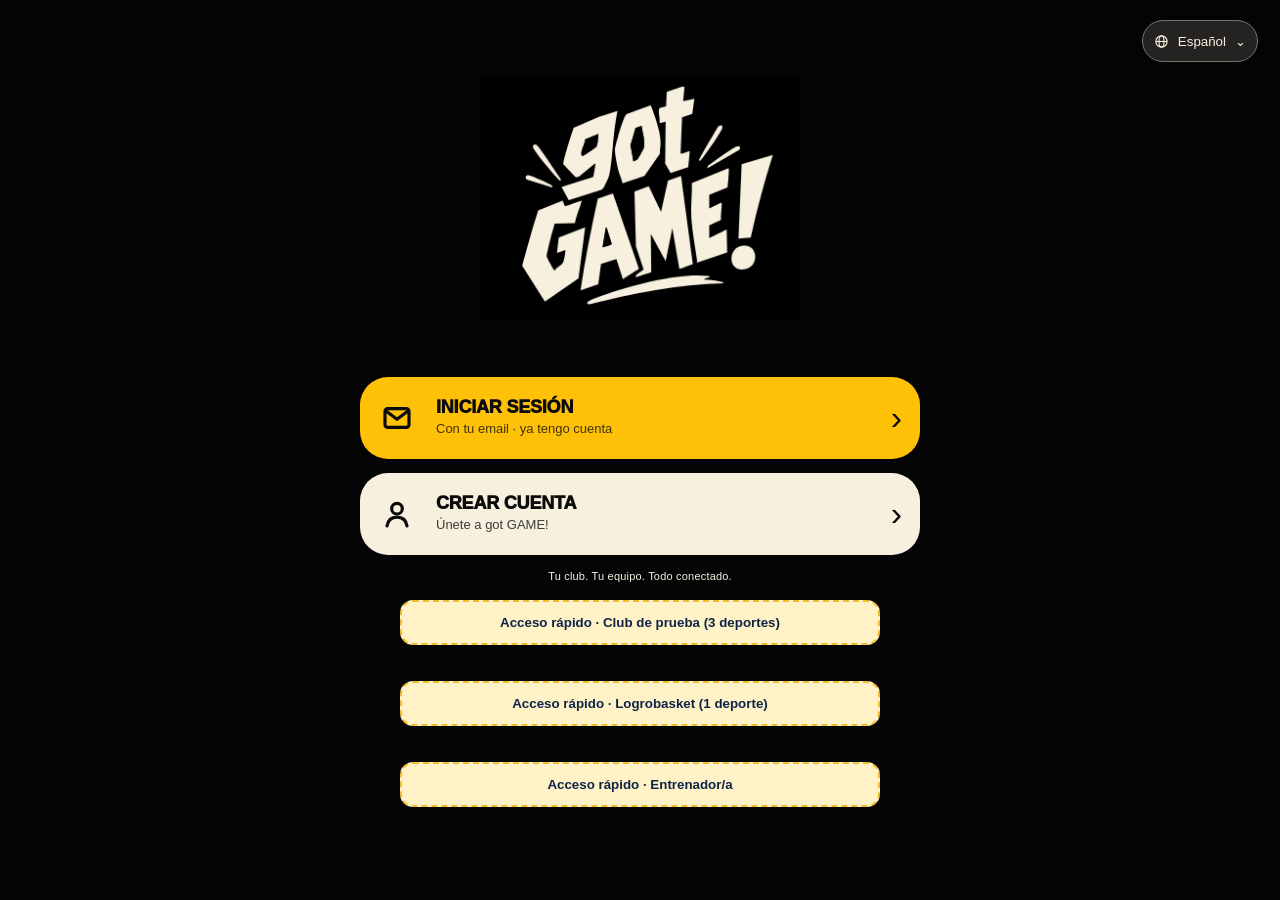
==== commit 51f7b0f7: "Add senior basketball and volleyball coach demos; align half-court crest with centre semicircle" ====
--- a/index.html
+++ b/index.html
@@ -803,11 +803,11 @@
 
 <div id="gg-loader" aria-hidden="true"><div class="loader-stage"><div class="basket-ball"><svg viewBox="28 28 200 200" preserveAspectRatio="xMidYMid meet" aria-hidden="true"><path d="M199.1687,198.17432a99.81694,99.81694,0,0,0,.01-140.33887,2.63056,2.63056,0,0,0-.74023-.74658,99.82726,99.82726,0,0,0-140.87818.00146,2.61642,2.61642,0,0,0-.739.74512,99.81694,99.81694,0,0,0,.01,140.33887,2.57046,2.57046,0,0,0,.72168.72851,99.82806,99.82806,0,0,0,140.894,0,2.57046,2.57046,0,0,0,.72168-.72851ZM36.09229,132H83.90283a91.26516,91.26516,0,0,1-23.87817,57.92969A91.6418,91.6418,0,0,1,36.09229,132ZM60.02466,66.07031A91.26516,91.26516,0,0,1,83.90283,124H36.09229A91.6418,91.6418,0,0,1,60.02466,66.07031ZM219.90771,124H172.09717a91.26516,91.26516,0,0,1,23.87817-57.92969A91.6418,91.6418,0,0,1,219.90771,124Zm-55.8225,0H132V36.09229A91.64969,91.64969,0,0,1,190.324,60.3916,99.22015,99.22015,0,0,0,164.08521,124ZM124,124H91.91479A99.22015,99.22015,0,0,0,65.676,60.3916,91.64969,91.64969,0,0,1,124,36.09229Zm-32.08521,8H124v87.90771A91.65023,91.65023,0,0,1,65.676,195.6084,99.22015,99.22015,0,0,0,91.91479,132ZM132,132h32.08521A99.22015,99.22015,0,0,0,190.324,195.6084,91.65023,91.65023,0,0,1,132,219.90771Zm40.09717,0h47.81054a91.6418,91.6418,0,0,1-23.93237,57.92969A91.26516,91.26516,0,0,1,172.09717,132Z"/></svg></div><div class="ball-shadow"></div></div></div>
 
-<script src="assets/demo-clubs.js?v=1"></script>
+<script src="assets/demo-clubs.js?v=2"></script>
 <script src="assets/coach-access.js?v=1"></script>
-<script src="assets/team-store.js?v=1"></script>
+<script src="assets/team-store.js?v=2"></script>
 <script src="assets/schedule-store.js?v=1"></script><script src="assets/schedule-editor.js?v=2"></script><script src="assets/teams-view.js?v=1"></script><script src="assets/facilities-view.js?v=1"></script>
-<script src="assets/club-staff.js?v=2"></script>
+<script src="assets/club-staff.js?v=3"></script>
 <script>
 let selectedRole='', data={};
 function showLoader(done){
@@ -1879,7 +1879,7 @@
 (function(){
 const welcome=document.getElementById('welcome');
 if(!welcome)return;
-const b=document.createElement('button');b.type='button';b.className='gg-demo-shortcut';b.textContent='Acceso rápido · Club de prueba (2 deportes)';
+const b=document.createElement('button');b.type='button';b.className='gg-demo-shortcut';b.textContent='Acceso rápido · Club de prueba (3 deportes)';
 b.onclick=function(){
  selectedRole='Coordinador/a';data=ggDemoClubData('ebro');
  document.getElementById('clubSmall').textContent=data.club;
@@ -2770,6 +2770,6 @@
 <link rel="stylesheet" href="assets/club-calendar.css?v=6"><script src="assets/club-selectors.js?v=1"></script><script src="assets/club-calendar.js?v=8"></script>
 <link rel="stylesheet" href="assets/shared-headings.css?v=7"><script src="assets/shared-ui.js?v=5"></script>
 <link rel="stylesheet" href="assets/coach-view.css?v=4">
-<link rel="stylesheet" href="assets/training.css?v=7"><script src="assets/tactical-board.js?v=9"></script><script src="assets/training-documents.js?v=2"></script><script src="assets/training-store.js?v=2"></script><script src="assets/training-documents-ui.js?v=3"></script><script src="assets/training-ui.js?v=4"></script>
-<script src="assets/coach-view.js?v=6"></script>
+<link rel="stylesheet" href="assets/training.css?v=7"><script src="assets/tactical-board.js?v=10"></script><script src="assets/training-documents.js?v=2"></script><script src="assets/training-store.js?v=2"></script><script src="assets/training-documents-ui.js?v=3"></script><script src="assets/training-ui.js?v=4"></script>
+<script src="assets/coach-view.js?v=7"></script>
 <style id="gg-community-inbox-v127">.gg-community-tabs{display:flex;gap:8px;flex-wrap:wrap}#ggInboxList .gg-demo-card{margin:10px 0;border-radius:14px}</style><style id="gg-community-inbox-v128">#gcTabs .active:last-child:nth-child(odd),#gcTabs button:last-child:nth-child(odd){grid-column:1/-1;justify-self:center;width:calc((100% - 16px)/2);min-width:0}@media(max-width:420px){#gcTabs button:last-child:nth-child(odd){width:calc((100% - 12px)/2)}}#ggCommunityInboxList .gg-inbox-thread{display:flex;flex-direction:column;text-align:left;width:100%;gap:5px;margin:10px 0;padding:16px;cursor:pointer}#ggCommunityInboxList .gg-inbox-thread small{color:#777}#ggCommunityInboxList form label{display:block;margin:12px 0}#ggCommunityInboxList .gg-demo-input{display:block;width:100%;box-sizing:border-box;margin-top:6px}#ggCommunityInboxList form{margin-top:14px}</style></body></html>
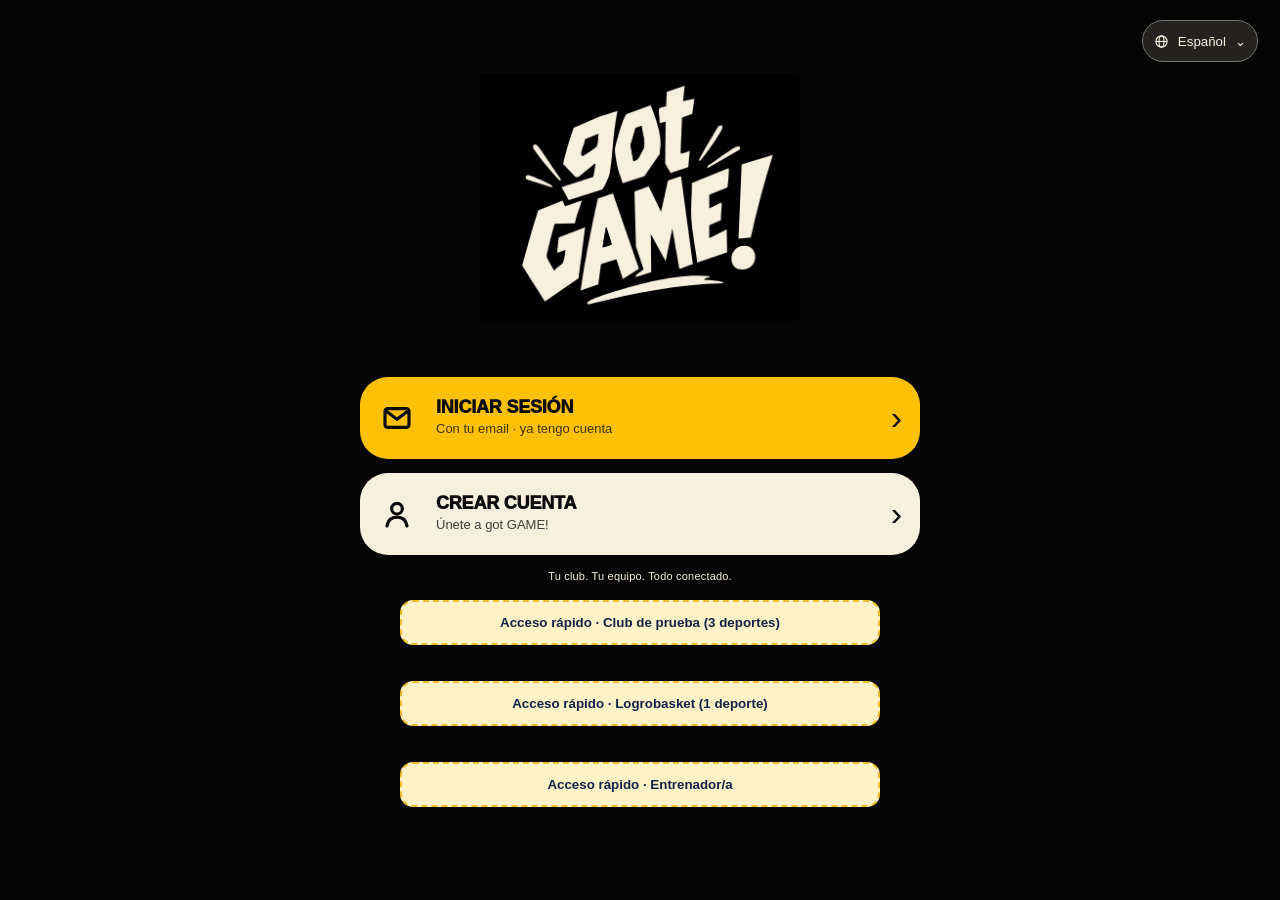
==== commit 2e843ee0: "Correct FIBA three-point geometry and rotate multi-point tactical routes" ====
--- a/index.html
+++ b/index.html
@@ -2770,6 +2770,6 @@
 <link rel="stylesheet" href="assets/club-calendar.css?v=6"><script src="assets/club-selectors.js?v=1"></script><script src="assets/club-calendar.js?v=8"></script>
 <link rel="stylesheet" href="assets/shared-headings.css?v=7"><script src="assets/shared-ui.js?v=5"></script>
 <link rel="stylesheet" href="assets/coach-view.css?v=4">
-<link rel="stylesheet" href="assets/training.css?v=7"><script src="assets/tactical-board.js?v=10"></script><script src="assets/training-documents.js?v=2"></script><script src="assets/training-store.js?v=2"></script><script src="assets/training-documents-ui.js?v=3"></script><script src="assets/training-ui.js?v=4"></script>
+<link rel="stylesheet" href="assets/training.css?v=7"><script src="assets/tactical-board.js?v=11"></script><script src="assets/training-documents.js?v=2"></script><script src="assets/training-store.js?v=2"></script><script src="assets/training-documents-ui.js?v=3"></script><script src="assets/training-ui.js?v=4"></script>
 <script src="assets/coach-view.js?v=7"></script>
 <style id="gg-community-inbox-v127">.gg-community-tabs{display:flex;gap:8px;flex-wrap:wrap}#ggInboxList .gg-demo-card{margin:10px 0;border-radius:14px}</style><style id="gg-community-inbox-v128">#gcTabs .active:last-child:nth-child(odd),#gcTabs button:last-child:nth-child(odd){grid-column:1/-1;justify-self:center;width:calc((100% - 16px)/2);min-width:0}@media(max-width:420px){#gcTabs button:last-child:nth-child(odd){width:calc((100% - 12px)/2)}}#ggCommunityInboxList .gg-inbox-thread{display:flex;flex-direction:column;text-align:left;width:100%;gap:5px;margin:10px 0;padding:16px;cursor:pointer}#ggCommunityInboxList .gg-inbox-thread small{color:#777}#ggCommunityInboxList form label{display:block;margin:12px 0}#ggCommunityInboxList .gg-demo-input{display:block;width:100%;box-sizing:border-box;margin-top:6px}#ggCommunityInboxList form{margin-top:14px}</style></body></html>
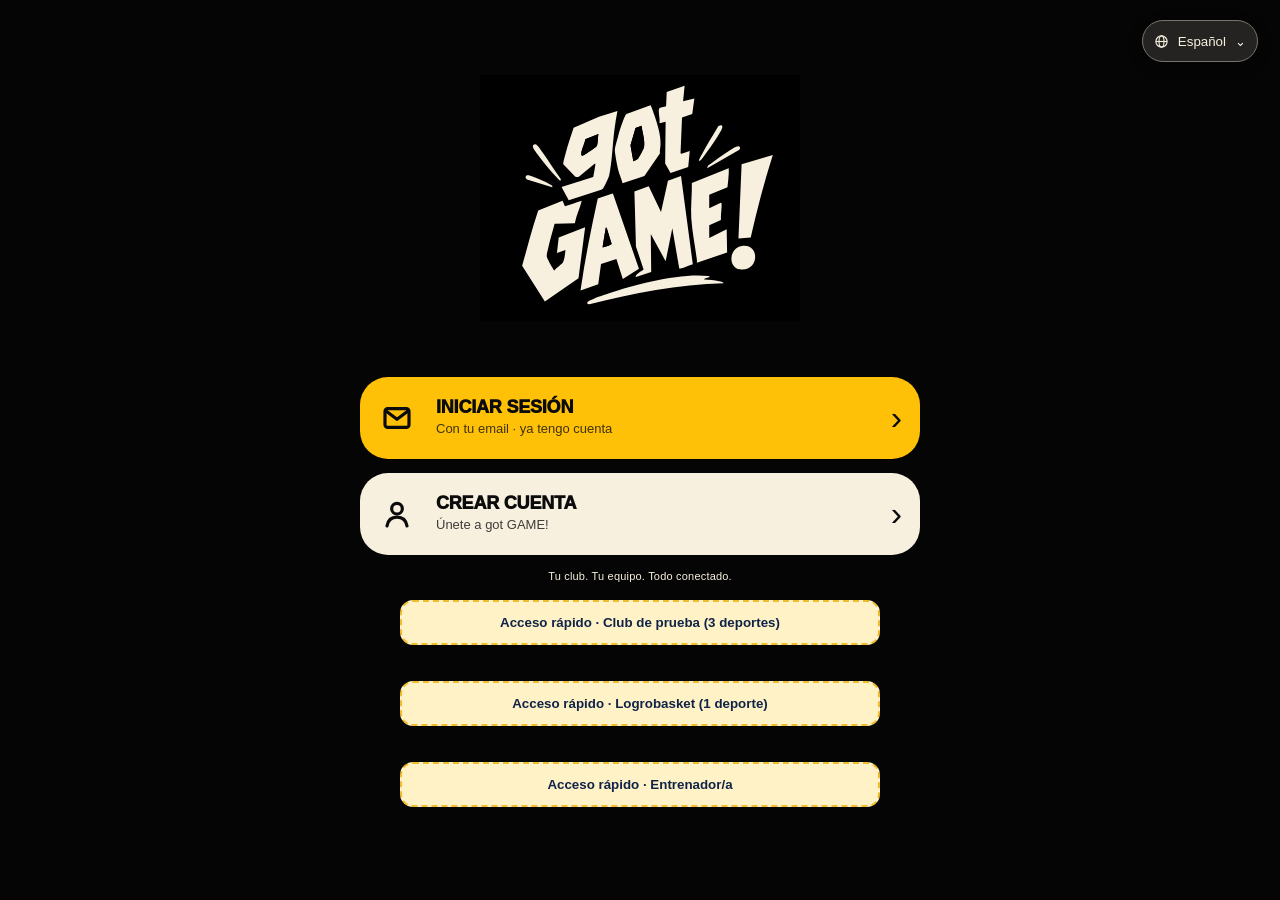
==== commit 70863a0e: "Enlarge filled hit areas for tactical route and rotation controls" ====
--- a/index.html
+++ b/index.html
@@ -2770,6 +2770,6 @@
 <link rel="stylesheet" href="assets/club-calendar.css?v=6"><script src="assets/club-selectors.js?v=1"></script><script src="assets/club-calendar.js?v=8"></script>
 <link rel="stylesheet" href="assets/shared-headings.css?v=7"><script src="assets/shared-ui.js?v=5"></script>
 <link rel="stylesheet" href="assets/coach-view.css?v=4">
-<link rel="stylesheet" href="assets/training.css?v=7"><script src="assets/tactical-board.js?v=11"></script><script src="assets/training-documents.js?v=2"></script><script src="assets/training-store.js?v=2"></script><script src="assets/training-documents-ui.js?v=3"></script><script src="assets/training-ui.js?v=4"></script>
+<link rel="stylesheet" href="assets/training.css?v=8"><script src="assets/tactical-board.js?v=12"></script><script src="assets/training-documents.js?v=2"></script><script src="assets/training-store.js?v=2"></script><script src="assets/training-documents-ui.js?v=3"></script><script src="assets/training-ui.js?v=4"></script>
 <script src="assets/coach-view.js?v=7"></script>
 <style id="gg-community-inbox-v127">.gg-community-tabs{display:flex;gap:8px;flex-wrap:wrap}#ggInboxList .gg-demo-card{margin:10px 0;border-radius:14px}</style><style id="gg-community-inbox-v128">#gcTabs .active:last-child:nth-child(odd),#gcTabs button:last-child:nth-child(odd){grid-column:1/-1;justify-self:center;width:calc((100% - 16px)/2);min-width:0}@media(max-width:420px){#gcTabs button:last-child:nth-child(odd){width:calc((100% - 12px)/2)}}#ggCommunityInboxList .gg-inbox-thread{display:flex;flex-direction:column;text-align:left;width:100%;gap:5px;margin:10px 0;padding:16px;cursor:pointer}#ggCommunityInboxList .gg-inbox-thread small{color:#777}#ggCommunityInboxList form label{display:block;margin:12px 0}#ggCommunityInboxList .gg-demo-input{display:block;width:100%;box-sizing:border-box;margin-top:6px}#ggCommunityInboxList form{margin-top:14px}</style></body></html>
--- a/assets/training.css
+++ b/assets/training.css
@@ -13,3 +13,5 @@
 .gt-board-appearance{margin-bottom:14px;border:1px solid var(--club-border,#ddd);border-radius:10px;background:var(--club-wash,#f8f8f6)}.gt-board-appearance summary{padding:11px 13px;min-height:44px;box-sizing:border-box;cursor:pointer;font-weight:650}.gt-board-appearance>.gt-board-tools{padding:12px;margin:0}
 
 .gt-board-canvas [data-rotation-handle]{cursor:grab}.gt-board-canvas [data-rotation-handle]:focus-visible{outline:2px solid var(--club-accent,#171717)}
+
+@media(pointer:coarse){.gt-board-canvas [data-handle]>circle:first-child,.gt-board-canvas [data-rotation-handle]>circle:first-child{r:55px}}
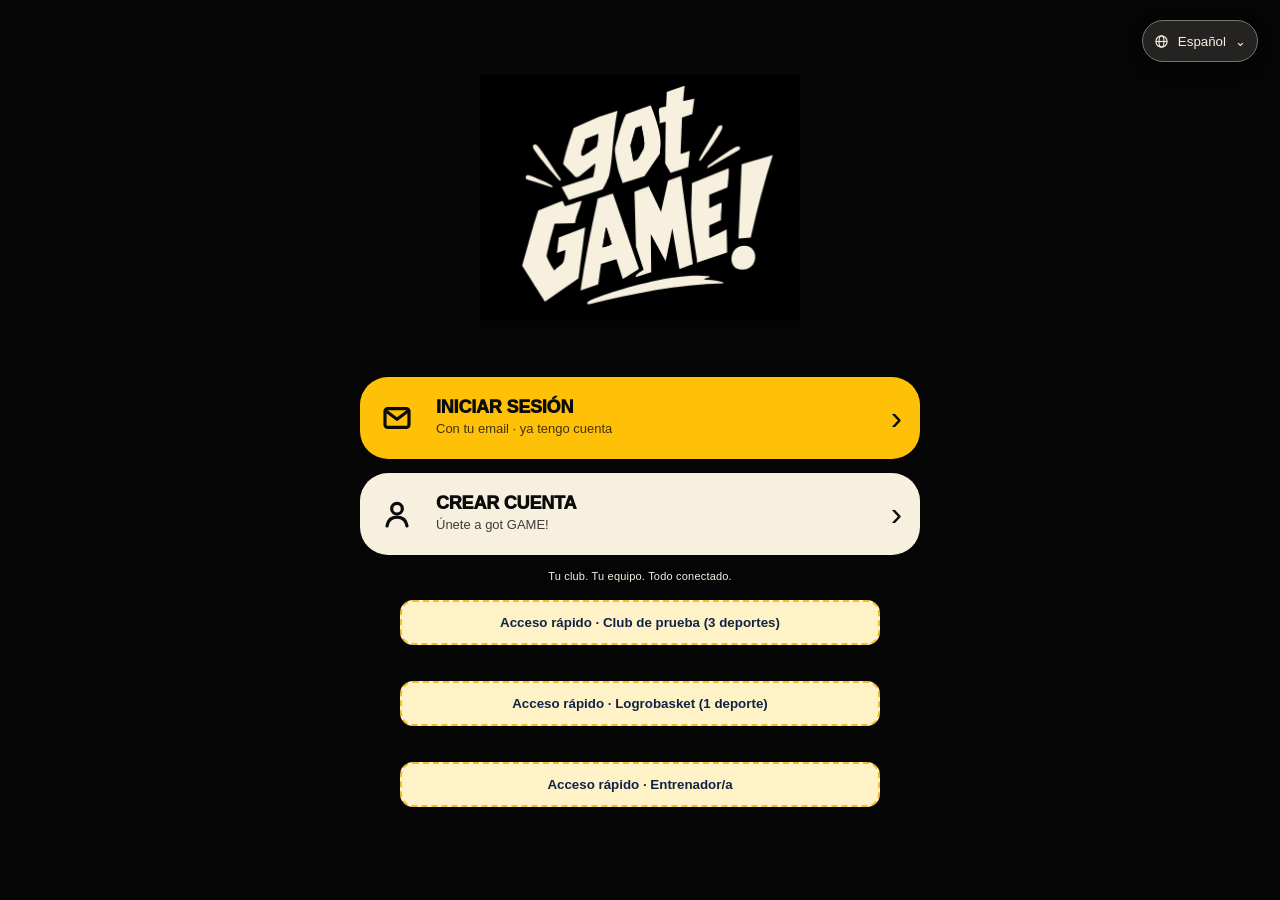
==== commit 479064f2: "Share editable team colours and activity type icons across calendar, teams and schedules" ====
--- a/index.html
+++ b/index.html
@@ -805,8 +805,8 @@
 
 <script src="assets/demo-clubs.js?v=2"></script>
 <script src="assets/coach-access.js?v=1"></script>
-<script src="assets/team-store.js?v=2"></script>
-<script src="assets/schedule-store.js?v=1"></script><script src="assets/schedule-editor.js?v=2"></script><script src="assets/teams-view.js?v=1"></script><script src="assets/facilities-view.js?v=1"></script>
+<script src="assets/team-store.js?v=4"></script>
+<script src="assets/schedule-store.js?v=2"></script><link rel="stylesheet" href="assets/activity-ui.css?v=1"><script src="assets/activity-ui.js?v=1"></script><script src="assets/schedule-editor.js?v=3"></script><script src="assets/teams-view.js?v=3"></script><script src="assets/facilities-view.js?v=2"></script>
 <script src="assets/club-staff.js?v=3"></script>
 <script>
 let selectedRole='', data={};
@@ -1189,7 +1189,7 @@
 </script><style id="gg-roster-week">
 #clubSettingsMenu button{display:flex!important;align-items:center;gap:14px;padding:14px!important;border-radius:14px!important}#clubSettingsMenu button:hover{background:var(--club-wash,#fff7db)}.gg-menu-icon{width:40px;height:40px;display:grid;place-items:center;background:var(--club-wash,#f5f2ec);border-radius:12px;color:var(--club-accent,#151515)}.gg-menu-icon svg{width:23px;height:23px}.gg-menu-copy{flex:1;text-align:left}.gg-menu-copy small{display:block;font-size:11px;font-weight:500;color:#716d65;margin-top:4px}.gg-chevron{font-size:22px}
 .language-flag{width:44px!important;height:44px!important;border-radius:50%!important;overflow:hidden!important;flex:none!important;box-shadow:0 0 0 3px #fff,0 0 0 4px #ddd5ca}.language-flag svg{display:block;width:100%!important;height:100%!important}.language-choice{display:flex!important;align-items:center;gap:18px!important;position:relative;padding:20px!important;border-radius:18px!important;cursor:pointer}.language-choice:has(input:checked){border:2px solid var(--club-accent,#111)!important;background:var(--club-wash,#fff8de)!important}.language-choice input{position:absolute;opacity:0;width:1px;height:1px}.language-name{color:#171717!important;font-weight:800!important}.language-choice:focus-within{outline:3px solid var(--club-accent,#111);outline-offset:3px}.gg-lang-status{margin-left:auto;font-size:12px;font-weight:700;color:#58534a}.language-choice input:checked~.gg-lang-status{color:var(--club-accent,#111)}
-.gg-home-hidden,#ggWorkspace[hidden]{display:none!important}#clubSettingsEditor .language-choice .language-flag{min-width:44px;max-width:44px}#clubSettingsEditor .language-choice input[type="radio"]{position:absolute;opacity:0;width:1px;min-width:1px;height:1px}#ggWorkspace{padding-top:24px;color:#171717}#ggWorkspace button,#ggPlayerDialog button{font:inherit;cursor:pointer}#ggWorkspace h1{font-size:clamp(28px,5vw,44px);margin:10px 0}#ggWorkspace h2{font-size:23px;margin:12px 0}.gg-eyebrow{font-size:11px;letter-spacing:2px;font-weight:850;color:var(--club-accent,#111)}.gg-muted{color:#726f69;font-size:13px;line-height:1.6}.gg-toolbar{display:flex;align-items:center;justify-content:space-between;gap:12px;margin:20px 0;flex-wrap:wrap}.gg-button{display:inline-flex!important;align-items:center;justify-content:center;gap:8px;padding:10px 15px!important;width:auto!important;min-height:40px;background:#fff!important;color:#171717!important;border:1px solid #ded8cd!important;border-radius:12px!important;font-weight:750!important}.gg-button.selected{background:var(--club-accent,#171717)!important;color:var(--club-accent-text,#fff)!important}.gg-team-grid{display:grid;grid-template-columns:repeat(auto-fit,minmax(210px,1fr));gap:14px}.gg-team-card{background:white;border:1px solid #ded8cd;border-radius:20px;padding:20px;width:100%;text-align:left;cursor:pointer;color:#171717}.gg-team-card:hover{border-color:var(--club-accent,#111);transform:translateY(-2px)}.gg-team-card b{display:block;font-size:22px;margin:10px 0}.gg-team-symbol{width:42px;height:42px;background:var(--club-wash,#fff4ca);border-radius:13px;display:grid;place-items:center}.gg-team-symbol svg{width:25px;height:25px}.gg-team-card small{color:#76716a}.gg-table-scroll{overflow:auto;border:1px solid #ded8cd;border-radius:18px;background:#fff}.gg-roster{border-collapse:collapse;width:100%;min-width:520px;font-size:13px}.gg-roster th{background:var(--club-accent,#171717);color:var(--club-accent-text,#fff);font-size:10px;text-align:left;padding:13px;letter-spacing:1px}.gg-roster td{border-bottom:1px solid #eee9df;padding:12px}.gg-roster tbody tr:nth-child(even){background:#faf8f4}.gg-roster tbody tr:last-child td{border:0}.gg-player-link{display:flex!important;align-items:center;gap:10px;background:none!important;border:0!important;padding:0!important;text-align:left;font-weight:800;color:#171717!important}.gg-avatar{width:42px;height:48px;object-fit:cover;border-radius:8px;flex:none;background:#eee9df}.gg-number{width:48px!important;padding:8px!important;border:1px solid #ded8cd!important;border-radius:8px!important;color:#171717!important;background:white!important;font:inherit}.gg-info{width:32px;height:32px;padding:0!important;border:1px solid #bbb3a5!important;background:#fff!important;border-radius:50%!important;font-family:serif!important;font-style:italic;font-weight:800;color:#171717!important}.gg-info.alert{background:#fff0cb!important;border-color:#ba8700!important}.gg-attendance{display:flex;align-items:center;gap:7px;white-space:nowrap;font-variant-numeric:tabular-nums}.gg-bar{width:42px;height:4px;background:#e8e3d9;border-radius:3px;overflow:hidden}.gg-bar i{display:block;height:100%;background:var(--club-accent,#111)}
+.gg-home-hidden,#ggWorkspace[hidden],#ggPlayerDialog [data-team-format][hidden]{display:none!important}#clubSettingsEditor .language-choice .language-flag{min-width:44px;max-width:44px}#clubSettingsEditor .language-choice input[type="radio"]{position:absolute;opacity:0;width:1px;min-width:1px;height:1px}#ggWorkspace{padding-top:24px;color:#171717}#ggWorkspace button,#ggPlayerDialog button{font:inherit;cursor:pointer}#ggWorkspace h1{font-size:clamp(28px,5vw,44px);margin:10px 0}#ggWorkspace h2{font-size:23px;margin:12px 0}.gg-eyebrow{font-size:11px;letter-spacing:2px;font-weight:850;color:var(--club-accent,#111)}.gg-muted{color:#726f69;font-size:13px;line-height:1.6}.gg-toolbar{display:flex;align-items:center;justify-content:space-between;gap:12px;margin:20px 0;flex-wrap:wrap}.gg-button{display:inline-flex!important;align-items:center;justify-content:center;gap:8px;padding:10px 15px!important;width:auto!important;min-height:40px;background:#fff!important;color:#171717!important;border:1px solid #ded8cd!important;border-radius:12px!important;font-weight:750!important}.gg-button.selected{background:var(--club-accent,#171717)!important;color:var(--club-accent-text,#fff)!important}.gg-team-grid{display:grid;grid-template-columns:repeat(auto-fit,minmax(210px,1fr));gap:14px}.gg-team-card{background:white;border:1px solid #ded8cd;border-radius:20px;padding:20px;width:100%;text-align:left;cursor:pointer;color:#171717}.gg-team-card:hover{border-color:var(--club-accent,#111);transform:translateY(-2px)}.gg-team-card b{display:block;font-size:22px;margin:10px 0}.gg-team-symbol{width:42px;height:42px;background:var(--club-wash,#fff4ca);border-radius:13px;display:grid;place-items:center}.gg-team-symbol svg{width:25px;height:25px}.gg-team-card small{color:#76716a}.gg-table-scroll{overflow:auto;border:1px solid #ded8cd;border-radius:18px;background:#fff}.gg-roster{border-collapse:collapse;width:100%;min-width:520px;font-size:13px}.gg-roster th{background:var(--club-accent,#171717);color:var(--club-accent-text,#fff);font-size:10px;text-align:left;padding:13px;letter-spacing:1px}.gg-roster td{border-bottom:1px solid #eee9df;padding:12px}.gg-roster tbody tr:nth-child(even){background:#faf8f4}.gg-roster tbody tr:last-child td{border:0}.gg-player-link{display:flex!important;align-items:center;gap:10px;background:none!important;border:0!important;padding:0!important;text-align:left;font-weight:800;color:#171717!important}.gg-avatar{width:42px;height:48px;object-fit:cover;border-radius:8px;flex:none;background:#eee9df}.gg-number{width:48px!important;padding:8px!important;border:1px solid #ded8cd!important;border-radius:8px!important;color:#171717!important;background:white!important;font:inherit}.gg-info{width:32px;height:32px;padding:0!important;border:1px solid #bbb3a5!important;background:#fff!important;border-radius:50%!important;font-family:serif!important;font-style:italic;font-weight:800;color:#171717!important}.gg-info.alert{background:#fff0cb!important;border-color:#ba8700!important}.gg-attendance{display:flex;align-items:center;gap:7px;white-space:nowrap;font-variant-numeric:tabular-nums}.gg-bar{width:42px;height:4px;background:#e8e3d9;border-radius:3px;overflow:hidden}.gg-bar i{display:block;height:100%;background:var(--club-accent,#111)}
 .gg-week-scroll{overflow:auto;border:1px solid #ded8cd;border-radius:18px;background:#fff}.gg-week{display:grid;grid-template-columns:44px repeat(7,minmax(108px,1fr));min-width:800px}.gg-day-head{position:sticky;top:0;background:#faf8f3;border-bottom:1px solid #ded8cd;padding:14px 6px;text-align:center;font-size:11px;z-index:1}.gg-day-head b{display:block;font-size:21px;margin-top:4px}.gg-day-head.today{background:var(--club-wash,#fff1b8);color:var(--club-accent,#111)}.gg-time-axis,.gg-day-track{height:660px;position:relative}.gg-time-axis span{position:absolute;left:5px;font-size:10px;color:#7c776d}.gg-day-track{border-left:1px solid #eee8df;background:repeating-linear-gradient(to bottom,transparent 0,transparent 59px,#eee8df 59px,#eee8df 60px)}.gg-event{position:absolute;left:4px;right:4px;padding:7px!important;border:0!important;border-left:3px solid var(--club-accent,#111)!important;background:var(--club-wash,#f8eed0)!important;border-radius:8px!important;text-align:left;color:#171717!important;overflow:hidden;font-size:10px!important;line-height:1.4}.gg-event.match{background:#e5eaf5!important;border-color:#375381!important}.gg-event b,.gg-event small{display:block}.gg-week-legend{display:flex;gap:20px;font-size:11px;margin:14px 0}.gg-week-legend span:before{content:'';display:inline-block;width:8px;height:8px;background:var(--club-accent,#111);border-radius:2px;margin-right:6px}.gg-week-legend span:last-child:before{background:#375381}.gg-profile-grid{display:grid;grid-template-columns:repeat(auto-fit,minmax(235px,1fr));gap:16px}.gg-panel{background:white;border:1px solid #ded8cd;border-radius:18px;padding:22px}.gg-panel label{display:block;font-size:11px;font-weight:800;margin:16px 0 5px}.gg-panel input,.gg-panel textarea,.gg-panel select{width:100%;border:1px solid #d8d0c3;border-radius:9px;padding:10px;font:inherit;background:#fff;color:#171717;box-sizing:border-box}.gg-panel textarea{min-height:76px;resize:vertical}.gg-profile-hero{display:flex;gap:18px;align-items:center;margin:22px 0}.gg-profile-hero .gg-avatar{width:80px;height:90px}.gg-history{list-style:none;padding:0}.gg-history li{border-left:2px solid var(--club-accent,#111);padding:0 0 18px 15px;margin-left:5px;font-size:13px}.gg-history b{display:block;margin-bottom:4px}#ggPlayerDialog{border:1px solid #ded8cd;border-radius:22px;padding:26px;max-width:430px;width:calc(100% - 64px);color:#171717;background:#fff;box-sizing:border-box}#ggPlayerDialog::backdrop{background:#17171788;backdrop-filter:blur(3px)}#ggPlayerDialog h2{font-size:22px}.gg-att-list{display:grid;gap:8px}.gg-att-row{display:flex;gap:10px;align-items:center;justify-content:space-between;font-size:12px;border-bottom:1px solid #eee8df;padding:9px 0}.gg-att-row select{width:135px}.gg-save-note{font-size:12px;min-height:20px;color:var(--club-accent,#111)}@media(max-width:600px){.gg-panel{padding:16px}.gg-roster th,.gg-roster td{padding:10px}.gg-toolbar{gap:8px}.gg-week{grid-template-columns:36px repeat(7,108px)}.gg-day-head{font-size:10px}}
 </style>
 <script>
@@ -1222,7 +1222,14 @@
 window.ggCoachTeams=name=>{const staff=window.ggStaffList().find(p=>p.name===name&&p.role==='coach');return staff?teams().filter(t=>staff.sports.includes(t.sport)):[]};
 window.ggAssignCoachTeam=(name,id)=>{if(roleKey(selectedRole)!=='coord')throw Error('Solo coordinación puede asignar equipos.');const team=window.ggCoachTeams(name).find(t=>t.id===id);if(!team)throw Error('Selecciona un equipo de los deportes del entrenador/a.');return teamRepository.update(clubKey(),clubSports(),id,{name:team.name,sport:team.sport,coach:name})};
 window.ggOpenTeams=function(sport){window.ggSelectSportContext?.(sport||window.ggCurrentSport());window.ggView('teams');document.getElementById('ggV71Main').style.display='none';workspace.hidden=false;workspace.style.setProperty('display','block','important');dash.classList.add('gg-v83-workspace');window.scrollTo(0,0)};
-window.ggEditTeam=function(id){const t=teams().find(t=>t.id===id);const sport=t?.sport||(window.ggCurrentSport?.()!=='all'?window.ggCurrentSport?.():'')||clubSports()[0];dialog.innerHTML='<h2>'+ (t?'Editar equipo':'Crear equipo')+'</h2><form id="ggTeamForm"><label>Nombre del equipo<input name="name" required maxlength="60" value="'+esc(t?.name||'')+'" placeholder="Ej. Cadete A"></label><label>Deporte<select name="sport" '+(t?'disabled':'')+'>'+clubSports().map(x=>'<option '+(x===sport?'selected':'')+'>'+esc(x)+'</option>').join('')+'</select></label><label>Entrenador/a<select name="coach"></select></label><button class="gg-button" type="button" id="ggTeamAddCoach">+ Añadir entrenador/a al personal</button><p class="gg-muted">Guardado en este navegador. La asignación no envía invitaciones ni concede permisos.</p><p id="ggTeamError" role="alert"></p><button class="gg-button selected" type="submit">Guardar equipo</button> <button class="gg-button" type="button" onclick="ggPlayerDialog.close()">Cancelar</button></form>';const coachSelect=dialog.querySelector('[name=coach]'),sportSelect=dialog.querySelector('[name=sport]');const drawCoaches=()=>{const previous=coachSelect.value||t?.coach||'';const coaches=window.ggStaffList().filter(p=>p.role==='coach'&&p.sports.includes(sportSelect.value));coachSelect.innerHTML='<option value="">Pendiente de asignar</option>'+coaches.map(p=>'<option value="'+esc(p.name)+'">'+esc(p.name)+'</option>').join('')+(t?.coach&&!coaches.some(p=>p.name===t.coach)?'<option value="'+esc(t.coach)+'">'+esc(t.coach)+' · asignación anterior</option>':'');coachSelect.value=[...coachSelect.options].some(o=>o.value===previous)?previous:''};drawCoaches();sportSelect.onchange=drawCoaches;dialog.querySelector('#ggTeamAddCoach').onclick=()=>window.ggAddStaff(drawCoaches);dialog.querySelector('form').onsubmit=e=>{e.preventDefault();const f=e.currentTarget;try{teams();const values={name:f.elements.name.value,sport:f.elements.sport.value,coach:f.elements.coach.value};if(t)teamRepository.update(clubKey(),clubSports(),id,values);else teamRepository.create(clubKey(),clubSports(),values);dialog.close();if(t)renderRoster();else window.ggView('teams')}catch(error){document.getElementById('ggTeamError').textContent=error.message}};dialog.showModal()};
+window.ggCalendarTeams=()=>teams();
+window.ggSetTeamColor=function(id,color){if(roleKey(selectedRole)!=='coord')throw Error('Solo coordinación puede cambiar el color.');const t=teams().find(t=>String(t.id)===String(id));if(!t)throw Error('El equipo ya no está disponible.');return teamRepository.update(clubKey(),clubSports(),t.id,{name:t.name,sport:t.sport,coach:t.coach,color});};
+window.ggEditTeamColor=function(id,onSaved){
+ if(roleKey(selectedRole)!=='coord')return;const t=teams().find(t=>String(t.id)===String(id));if(!t)return;
+ const sheet=document.createElement('dialog');sheet.className='gg-team-color-sheet';sheet.innerHTML='<h2>Color del equipo</h2><p>'+esc(t.sport+' · '+t.name)+'</p><form><label>Color identificativo<input type="color" name="color" value="'+GGActivityUI.color(t)+'"></label><div class="gg-color-swatches">'+GGTeamStore.colors.map(c=>'<button type="button" data-color="'+c+'" style="background:'+c+'" aria-label="Usar color '+c+'" aria-pressed="'+(c===GGActivityUI.color(t))+'"></button>').join('')+'</div><p>Se aplicará a todas sus actividades en Equipos, Calendario y Horarios.</p><p role="alert"></p><button type="submit">Guardar color</button> <button type="button" data-cancel>Cancelar</button></form>';
+ document.body.append(sheet);sheet.addEventListener('close',()=>sheet.remove(),{once:true});const input=sheet.querySelector('[name=color]');sheet.querySelectorAll('[data-color]').forEach(b=>b.onclick=()=>{input.value=b.dataset.color;sheet.querySelectorAll('[data-color]').forEach(x=>x.setAttribute('aria-pressed',String(x===b)));});sheet.querySelector('[data-cancel]').onclick=()=>sheet.close();sheet.querySelector('form').onsubmit=e=>{e.preventDefault();try{window.ggSetTeamColor(t.id,input.value);sheet.close();onSaved?.();}catch(error){sheet.querySelector('[role=alert]').textContent=error.message;}};sheet.showModal();
+};
+window.ggEditTeam=function(id){const t=teams().find(t=>t.id===id);const sport=t?.sport||(window.ggCurrentSport?.()!=='all'?window.ggCurrentSport?.():'')||clubSports()[0];dialog.innerHTML='<h2>'+ (t?'Editar equipo':'Crear equipo')+'</h2><form id="ggTeamForm"><label>Nombre del equipo<input name="name" required maxlength="60" value="'+esc(t?.name||'')+'" placeholder="Ej. Cadete A"></label><label>Deporte<select name="sport" '+(t?'disabled':'')+'>'+clubSports().map(x=>'<option '+(x===sport?'selected':'')+'>'+esc(x)+'</option>').join('')+'</select></label><label>Color identificativo del equipo<div class="gg-team-color-row"><input type="color" name="color" value="'+GGActivityUI.color(t||{color:GGTeamStore.colors.find(c=>!teams().some(t=>t.color===c))})+'"><small>Se comparte con Calendario e Instalaciones.</small></div></label><label>Entrenador/a<select name="coach"></select></label><label data-team-format>Modalidad de baloncesto<select name="basketFormat"><option value="auto">Automática según el nombre</option><option value="mini">Minibasket</option><option value="standard">Baloncesto · pista grande</option></select><small>Minibasket se propone para alevín, benjamín y prebenjamín. El deporte sigue siendo Baloncesto.</small></label><button class="gg-button" type="button" id="ggTeamAddCoach">+ Añadir entrenador/a al personal</button><p class="gg-muted">Guardado en este navegador. La asignación no envía invitaciones ni concede permisos.</p><p id="ggTeamError" role="alert"></p><button class="gg-button selected" type="submit">Guardar equipo</button> <button class="gg-button" type="button" onclick="ggPlayerDialog.close()">Cancelar</button></form>';const coachSelect=dialog.querySelector('[name=coach]'),sportSelect=dialog.querySelector('[name=sport]'),formatSelect=dialog.querySelector('[name=basketFormat]');formatSelect.value=t?.basketFormat||'auto';const drawCoaches=()=>{dialog.querySelector('[data-team-format]').hidden=sportSelect.value!=='Baloncesto';const previous=coachSelect.value||t?.coach||'';const coaches=window.ggStaffList().filter(p=>p.role==='coach'&&p.sports.includes(sportSelect.value));coachSelect.innerHTML='<option value="">Pendiente de asignar</option>'+coaches.map(p=>'<option value="'+esc(p.name)+'">'+esc(p.name)+'</option>').join('')+(t?.coach&&!coaches.some(p=>p.name===t.coach)?'<option value="'+esc(t.coach)+'">'+esc(t.coach)+' · asignación anterior</option>':'');coachSelect.value=[...coachSelect.options].some(o=>o.value===previous)?previous:''};drawCoaches();sportSelect.onchange=drawCoaches;dialog.querySelector('#ggTeamAddCoach').onclick=()=>window.ggAddStaff(drawCoaches);dialog.querySelector('form').onsubmit=e=>{e.preventDefault();const f=e.currentTarget;try{teams();const values={name:f.elements.name.value,sport:f.elements.sport.value,coach:f.elements.coach.value,color:f.elements.color.value,...(f.elements.sport.value==='Baloncesto'?{basketFormat:f.elements.basketFormat.value}:{})};if(t)teamRepository.update(clubKey(),clubSports(),id,values);else teamRepository.create(clubKey(),clubSports(),values);dialog.close();if(t)renderRoster();else window.ggView('teams')}catch(error){document.getElementById('ggTeamError').textContent=error.message}};dialog.showModal()};
 
 function demoPortrait(i){const skin=['#c98f68','#e3b58e','#b67956','#d6a47e'][i%4],hair=['#29231f','#58392a','#171717','#754b2e'][i%4],shirt=['#2b5f91','#a52a2a','#16867a','#703a90'][i%4];return 'data:image/svg+xml,'+encodeURIComponent('<svg xmlns="http://www.w3.org/2000/svg" viewBox="0 0 100 110"><rect width="100" height="110" fill="#e9e9e9"/><path d="M4 110 Q10 74 50 74 Q90 74 96 110" fill="'+shirt+'"/><ellipse cx="50" cy="44" rx="24" ry="29" fill="'+skin+'"/><path d="M25 41Q20 9 52 12Q80 10 76 45Q68 32 61 27Q48 38 25 41" fill="'+hair+'"/><circle cx="41" cy="47" r="2" fill="#222"/><circle cx="59" cy="47" r="2" fill="#222"/><path d="M42 60Q50 65 58 60" stroke="#8a5348" stroke-width="2" fill="none"/></svg>')}
 function avatar(p){if(p.photo)return esc(p.photo);return 'data:image/svg+xml,'+encodeURIComponent('<svg xmlns="http://www.w3.org/2000/svg" width="84" height="96"><rect width="84" height="96" rx="12" fill="#e8e2d7"/><circle cx="42" cy="31" r="16" fill="#b7ac9a"/><path d="M12 85c0-31 60-31 60 0" fill="#b7ac9a"/></svg>')}
@@ -1286,8 +1293,8 @@
  section.innerHTML='<div class="gg-inline-schedule-head"><h2>Horario semanal</h2>'+(editable?'<button type="button" class="gg-button selected" data-schedule-add>+ Añadir actividad</button>':'')+'</div><div class="gg-inline-week-nav"><button type="button" class="gg-button" data-week="-1" aria-label="Semana anterior">‹</button><p aria-live="polite">'+esc(fmt(start)+' – '+fmt(end))+'</p><button type="button" class="gg-button" data-week="1" aria-label="Semana siguiente">›</button><button type="button" class="gg-button" data-week="today">Esta semana</button></div><p class="gg-muted">'+(editable?'Pulsa una actividad para editarla. Los cambios se comparten con Instalaciones y Calendario.':'Entrenamientos, partidos y actividades del equipo.')+'</p><div class="gg-inline-week">'+['Lunes','Martes','Miércoles','Jueves','Viernes','Sábado','Domingo'].map((day,i)=>{
  const d=new Date(start);d.setDate(d.getDate()+i);const date=scheduleDate(d),items=rows.filter(e=>e.day===i);
  return '<div class="gg-inline-day"'+(date===scheduleDate(new Date())?' data-today="true"':'')+'><strong>'+day+' <time datetime="'+date+'">'+d.getDate()+'/'+(d.getMonth()+1)+'</time></strong>'+items.map(e=>{
- const label=e.type==='match'?'Partido':e.type==='training'?'Entrenamiento':'Otra actividad';
- return '<'+(editable?'button type="button"':'div')+' class="gg-inline-event"'+(editable?' data-event="'+esc(e.id)+'"':'')+'><b>'+time(e.hour)+' – '+time(e.hour+e.duration)+'</b><span>'+label+'</span><small>'+esc(schedulePlace(e))+'</small><small>'+Math.round(e.duration*60)+' min · '+(e.recurring?'Semanal':'Puntual')+'</small>'+(editable?'<span class="gg-inline-edit-label">Editar actividad →</span>':'')+'</'+(editable?'button':'div')+'>';
+ const label=GGActivityUI.label(e);
+ return '<'+(editable?'button type="button"':'div')+' class="gg-inline-event" style="'+ggTeamStyle(e.team)+'"'+(editable?' data-event="'+esc(e.id)+'"':'')+'>'+GGActivityUI.icon(e)+'<b>'+time(e.hour)+' – '+time(e.hour+e.duration)+'</b><span>'+label+'</span><small>'+esc(schedulePlace(e))+'</small><small>'+Math.round(e.duration*60)+' min · '+(e.recurring?'Semanal':'Puntual')+'</small>'+(editable?'<span class="gg-inline-edit-label">Editar actividad →</span>':'')+'</'+(editable?'button':'div')+'>';
  }).join('')+(!items.length?'<span class="gg-muted">Sin actividad</span>':'')+(editable?'<button type="button" class="gg-inline-day-add" data-date="'+date+'">+ Añadir<span class="gg-sr-only"> actividad el '+day+'</span></button>':'')+'</div>';
  }).join('')+'</div>';
  workspace.append(section);
@@ -1300,12 +1307,7 @@
 function time(h){const minutes=Math.round(h*60);return String(Math.floor(minutes/60)).padStart(2,'0')+':'+String(minutes%60).padStart(2,'0')}
 let ggFilterTeam='',ggFilterPlace='',ggFilterType='all';
 window.ggSetWeekFilter=function(field,value){if(field==='team'){ggFilterTeam=value;selectedTeam=null;}if(field==='place')ggFilterPlace=value;if(field==='type')ggFilterType=value;renderWeek()};
-const ggTeamPalette=[
- ['#fee2e2','#991b1b'],['#dbeafe','#1d4ed8'],['#dcfce7','#166534'],
- ['#f3e8ff','#7e22ce'],['#ffedd5','#9a3412'],['#fce7f3','#9d174d'],
- ['#e0f2fe','#075985'],['#fef9c3','#854d0e'],['#e2e8f0','#334155']
-];
-function ggTeamStyle(team){const idx=Math.max(0,teams().findIndex(t=>t.id===team));const c=ggTeamPalette[idx%ggTeamPalette.length];return '--team-bg:'+c[0]+';--team-ink:'+c[1]+';--team-border:'+c[1]+';'}
+function ggTeamStyle(id){return GGActivityUI.style(teams().find(t=>t.id===id));}
 function renderWeek(){
  const start=monday(),end=new Date(start);end.setDate(end.getDate()+6);
  const fmt=d=>d.toLocaleDateString('es-ES',{day:'numeric',month:'short'});
@@ -1317,10 +1319,10 @@
  const facilities=[...new Set(allEvents.map(e=>e.place))];
  if(ggFilterPlace&&!facilities.includes(ggFilterPlace))ggFilterPlace='';
  const selected=selectedTeam||ggFilterTeam;
- const all=allEvents.filter(e=>(!selected||e.team===selected)&&(!ggFilterPlace||e.place===ggFilterPlace)&&(ggFilterType==='all'||e.type===ggFilterType));
+ const all=allEvents.filter(e=>(!selected||e.team===selected)&&(!ggFilterPlace||e.place===ggFilterPlace)&&(ggFilterType==='all'||e.type===ggFilterType||GGScheduleStore.kindOf(e)===ggFilterType));
  const firstHour=Math.min(10,...all.map(e=>Math.floor(e.hour))),lastHour=Math.max(23,...all.map(e=>Math.ceil(e.hour+e.duration)));
  const opt=(value,label,current)=>'<option value="'+esc(value)+'" '+(current===value?'selected':'')+'>'+esc(label)+'</option>';
- const filters='<div class="gg-filter-bar"><label>Equipo<select onchange="ggSetWeekFilter(\'team\',this.value)">'+opt('','Todos los equipos',ggFilterTeam)+scopeTeams.map(t=>opt(t.id,teamLabel(t.id),selected)).join('')+'</select></label><label>Instalación<select onchange="ggSetWeekFilter(\'place\',this.value)">'+opt('','Todas las instalaciones',ggFilterPlace)+facilities.map(f=>opt(f,f,ggFilterPlace)).join('')+'</select></label><label>Actividad<select onchange="ggSetWeekFilter(\'type\',this.value)">'+[['all','Entrenamientos y partidos'],['training','Solo entrenamientos'],['match','Solo partidos']].map(([v,l])=>opt(v,l,ggFilterType)).join('')+'</select></label></div>';
+ const filters='<div class="gg-filter-bar"><label>Equipo<select onchange="ggSetWeekFilter(\'team\',this.value)">'+opt('','Todos los equipos',ggFilterTeam)+scopeTeams.map(t=>opt(t.id,teamLabel(t.id),selected)).join('')+'</select></label><label>Instalación<select onchange="ggSetWeekFilter(\'place\',this.value)">'+opt('','Todas las instalaciones',ggFilterPlace)+facilities.map(f=>opt(f,f,ggFilterPlace)).join('')+'</select></label><label>Actividad<select onchange="ggSetWeekFilter(\'type\',this.value)">'+[['all','Entrenamientos y partidos'],['training','Solo entrenamientos'],['match','Todos los partidos'],['friendly','Amistosos'],['league','Partidos de liga'],['tournament','Torneos']].map(([v,l])=>opt(v,l,ggFilterType)).join('')+'</select></label></div>';
  workspace.innerHTML=(selectedTeam?'<button class="gg-button" onclick="ggTeam('+wzArg(selectedTeam)+')">‹ Plantilla</button>':'')+
  '<div class="gg-eyebrow">PLANIFICACIÓN · '+esc(selectedTeam?teamLabel(selectedTeam):window.ggSportScopeLabel().toLocaleUpperCase('es'))+'</div><h1>Horario semanal</h1>'+
  '<div class="gg-toolbar"><button class="gg-button" onclick="ggShiftWeek(-1)" aria-label="Semana anterior">‹</button><strong>'+fmt(start)+' — '+fmt(end)+'</strong><button class="gg-button" onclick="ggShiftWeek(1)" aria-label="Semana siguiente">›</button><button class="gg-button" onclick="ggThisWeek()">Esta semana</button></div>'+
@@ -1331,10 +1333,10 @@
  days.map((_,i)=>'<div class="gg-day-track" style="height:'+((lastHour-firstHour)*60)+'px">'+all.filter(e=>e.day===i).map((e,j,arr)=>{
   const overlaps=arr.filter(x=>x.hour<e.hour+e.duration&&x.hour+x.duration>e.hour);
   const pos=overlaps.indexOf(e),w=100/overlaps.length;
-  return '<button class="gg-event '+(e.type==='match'?'match':'')+'" style="'+ggTeamStyle(e.team)+'top:'+((e.hour-firstHour)*60)+'px;height:'+(e.duration*60-4)+'px;left:calc('+pos*w+'% + 1px);width:calc('+w+'% - 2px)" title="'+esc(teamLabel(e.team))+' · '+time(e.hour)+' · '+esc(schedulePlace(e))+'" onclick="ggEditScheduleEvent('+wzArg(e.id)+')"><b>'+time(e.hour)+'</b><span>'+esc(teams().find(t=>t.id===e.team)?.name||e.team)+'</span><small>'+esc(schedulePlace(e))+'</small></button>';
+  return '<button class="gg-event '+(e.type==='match'?'match':'')+'" style="'+ggTeamStyle(e.team)+'top:'+((e.hour-firstHour)*60)+'px;height:'+(e.duration*60-4)+'px;left:calc('+pos*w+'% + 1px);width:calc('+w+'% - 2px)" title="'+esc(teamLabel(e.team))+' · '+time(e.hour)+' · '+esc(schedulePlace(e))+'" onclick="ggEditScheduleEvent('+wzArg(e.id)+')">'+GGActivityUI.icon(e)+'<b>'+time(e.hour)+'</b><span>'+esc(teams().find(t=>t.id===e.team)?.name||e.team)+'</span><small>'+esc(schedulePlace(e))+'</small></button>';
  }).join('')+'</div>').join('')+'</div></div>'+
- '<div class="gg-team-legend">'+teams().filter(t=>all.some(e=>e.team===t.id)).map(t=>'<span style="'+ggTeamStyle(t.id)+'">'+esc(teamLabel(t.id))+'</span>').join('')+'</div>'+
- '<div class="gg-week-edit-list"><h2>Actividades de esta semana</h2>'+(all.length?all.map(e=>'<div class="gg-week-edit-row"><span><strong>'+esc(e.title||'Actividad')+'</strong> · '+esc(teamLabel(e.team))+' · '+time(e.hour)+' · '+esc(schedulePlace(e))+'</span><button type="button" class="gg-button" onclick="ggEditScheduleEvent('+wzArg(e.id)+')">Editar horario</button></div>').join(''):'<p class="gg-muted">No hay actividades en esta semana.</p>')+'</div><p class="gg-muted">Los cambios se comparten con Instalaciones y Calendario.</p>';
+ '<div class="gg-team-legend">'+teams().filter(t=>all.some(e=>e.team===t.id)).map(t=>'<button type="button" class="gg-team-color-trigger" style="'+ggTeamStyle(t.id)+'" onclick="ggEditTeamColor('+wzArg(t.id)+',()=>ggShiftWeek(0))" title="Editar color del equipo">'+GGActivityUI.dot(t)+esc(teamLabel(t.id))+'</button>').join('')+'</div>'+
+ '<div class="gg-week-edit-list"><h2>Actividades de esta semana</h2>'+(all.length?all.map(e=>'<div class="gg-week-edit-row" style="'+ggTeamStyle(e.team)+'"><span><strong>'+esc(GGActivityUI.label(e))+'</strong> · '+esc(teamLabel(e.team))+' · '+time(e.hour)+' · '+esc(schedulePlace(e))+'</span>'+GGActivityUI.icon(e)+'<button type="button" class="gg-button" onclick="ggEditScheduleEvent('+wzArg(e.id)+')">Editar horario</button></div>').join(''):'<p class="gg-muted">No hay actividades en esta semana.</p>')+'</div><p class="gg-muted">Los cambios se comparten con Instalaciones y Calendario.</p>';
  window.ggRenderSportContext(workspace,'calendar');
 }window.ggEvent=function(team,date,type){dialog.innerHTML='<div class="gg-eyebrow">'+(type==='match'?'PARTIDO':'ENTRENAMIENTO')+' · '+date+'</div><h2>'+esc(teamLabel(team))+'</h2><p class="gg-muted">Abre la plantilla para registrar la asistencia desde la ficha de cada jugador.</p><button class="gg-button" onclick="document.getElementById(\'ggPlayerDialog\').close();ggTeam('+wzArg(team)+')">Ver plantilla →</button> <button class="gg-button" onclick="document.getElementById(\'ggPlayerDialog\').close()">Cerrar</button>';dialog.showModal()};
 window.ggProfile=function(id){selectedPlayer=id;const p=teamData(selectedTeam)[id];workspace.innerHTML='<button class="gg-button" onclick="ggTeam('+wzArg(selectedTeam)+')">‹ Plantilla</button><div class="gg-profile-hero"><img class="gg-avatar" src="'+avatar(p)+'" alt="Foto de '+esc(p.name)+'"><div><div class="gg-eyebrow">FICHA DEL JUGADOR/A</div><h1>'+esc(p.name)+'</h1><span class="gg-muted">'+esc(teamLabel(selectedTeam))+' · Dorsal '+esc(p.number)+'</span></div></div><p class="gg-muted">Datos de ejemplo · Vista de coordinación.</p><form id="ggPlayerForm" onsubmit="event.preventDefault();ggSaveProfile()"><div class="gg-profile-grid"><div class="gg-panel"><h2>Datos personales</h2><label for="ggName">Nombre y apellidos</label><input id="ggName" value="'+esc(p.name)+'" required maxlength="100"><label for="ggPhoto">Foto</label><input id="ggPhoto" type="file" accept="image/*" onchange="ggUploadPhoto(this)"><label for="ggDni">DNI / documento</label><input id="ggDni" value="'+esc(p.dni)+'" maxlength="30" placeholder="Sin registrar"><label for="ggBirth">Fecha de nacimiento</label><input id="ggBirth" type="date" value="'+esc(p.birth)+'"><label for="ggGuardians">Responsables autorizados</label><textarea id="ggGuardians" placeholder="Nombre y relación con el jugador">'+esc(p.guardians)+'</textarea></div><div class="gg-panel"><h2>Información importante</h2><label for="ggAllergies">Alergias</label><textarea id="ggAllergies">'+esc(p.allergies)+'</textarea><label for="ggNeeds">Necesidades especiales y apoyos</label><textarea id="ggNeeds">'+esc(p.needs)+'</textarea><h2>Trayectoria</h2><ul class="gg-history">'+p.history.split('\n').filter(Boolean).map(h=>'<li>'+esc(h)+'</li>').join('')+'</ul><label for="ggHistory">Temporadas, equipos y actividades</label><textarea id="ggHistory">'+esc(p.history)+'</textarea></div><div class="gg-panel"><h2>Asistencia</h2><p class="gg-muted">Semana actual del calendario · confirma la asistencia real.</p><div class="gg-att-list">'+events().filter(e=>e.team===selectedTeam).map(e=>{const key=GGCoachAccess.key(e);return '<div class="gg-att-row"><span><b>'+e.title+'</b><br>'+e.date+' · '+time(e.hour)+'</span><select aria-label="Asistencia '+e.title+' '+e.date+'" data-att-key="'+key+'">'+[['pending','Sin registrar'],['yes','Asiste'],['no','Ausencia'],['justified','Justificada']].map(([v,l])=>'<option value="'+v+'" '+(GGCoachAccess.status(p,e)===v?'selected':'')+'>'+l+'</option>').join('')+'</select></div>'}).join('')+'</div></div></div><div class="gg-toolbar"><button class="gg-button selected" type="submit">Guardar ficha</button><button type="button" class="gg-button" onclick="ggTeam('+wzArg(selectedTeam)+')">Volver a la plantilla</button></div><p class="gg-save-note" id="ggProfileStatus" role="status"></p></form>';window.ggAttachPlayerBilling?.(workspace,{id:JSON.stringify([selectedTeam,String(p.id)]),name:p.name,sport:teams().find(t=>t.id===selectedTeam)?.sport});};
@@ -1379,7 +1381,7 @@
 window.ggSendGroupMessage=function(){const subject=document.getElementById('v59MsgSubject').value.trim(),body=document.getElementById('v59MsgBody').value.trim();if(!subject||!body||!ggRecipientsSelected.size){document.getElementById('v59MsgStatus').textContent='Selecciona destinatarios y completa asunto y mensaje.';return}ggMessages.unshift({name:'Enviado a '+ggRecipientsSelected.size+' destinatario(s) · DEMO',topic:subject,body,unread:false});ggView('messages')};
 window.ggFederationInfo=function(){dialog.innerHTML='<h2>Sincronización federativa</h2><p>Esta función requiere una integración real con la federación o una fuente de calendario compatible. Los partidos sin hora se mostrarán como «Horario pendiente» cuando exista dicha conexión.</p><button class="gg-button" onclick="ggPlayerDialog.close()">Entendido</button>';dialog.showModal()};
 window.ggCalendarImport=function(){dialog.innerHTML='<h2>Importar calendario</h2><p>Archivo CSV UTF-8 con las columnas: equipo, fecha (AAAA-MM-DD), hora (HH:MM), duración_min, instalación, tipo (training/match).</p><a class="gg-button" download="plantilla-calendario.csv" href="data:text/csv;charset=utf-8,%EF%BB%BFequipo%2Cfecha%2Chora%2Cduraci%C3%B3n_min%2Cinstalaci%C3%B3n%2Ctipo%0A">↓ Descargar plantilla</a><label class="gg-import-label">Seleccionar CSV<input type="file" accept=".csv,text/csv" onchange="ggImportCalendarFile(this)"></label><p class="gg-v59-status" id="v59ImportStatus">Se revisarán los datos antes de guardarlos.</p><button class="gg-button" onclick="ggPlayerDialog.close()">Cerrar</button>';dialog.showModal()};
-window.ggImportCalendarFile=function(input){const f=input.files[0];if(!f)return;f.text().then(text=>{const rows=ggCsvRows(text),head=rows.shift().map(s=>s.toLocaleLowerCase('es'));const col=(...names)=>head.findIndex(x=>names.includes(x));const t=col('equipo'),d=col('fecha'),h=col('hora'),dur=col('duración_min','duracion_min'),pl=col('instalación','instalacion'),ty=col('tipo');const status=document.getElementById('v59ImportStatus');if([t,d,h,pl].some(x=>x<0)){status.textContent='Faltan columnas obligatorias.';return}const items=rows.filter(r=>r[t]&&/^\d{4}-\d{2}-\d{2}$/.test(r[d])&&/^\d{2}:\d{2}$/.test(r[h])&&r[pl]).map(r=>({team:r[t],date:r[d],hour:Number(r[h].slice(0,2))+Number(r[h].slice(3))/60,duration:dur<0?1.5:Math.max(.25,Number(r[dur])/60||1.5),place:r[pl],type:ty<0?'training':r[ty]==='match'?'match':'training',title:'Importado'}));status.innerHTML='<b>'+items.length+' actividades válidas.</b> <button class="gg-button selected" id="v59ConfirmCalendar">Confirmar importación</button>';document.getElementById('v59ConfirmCalendar').onclick=()=>{try{items.forEach(e=>{const t=teams().find(t=>t.id===e.team||t.name===e.team);if(!t)throw Error('Equipo no reconocido: '+e.team);e.team=t.id});scheduleRepository.import(clubKey(),items);dialog.close();renderWeek()}catch(error){status.textContent=error.message}}})};
+window.ggImportCalendarFile=function(input){const f=input.files[0];if(!f)return;f.text().then(text=>{const rows=ggCsvRows(text),head=rows.shift().map(s=>s.toLocaleLowerCase('es'));const col=(...names)=>head.findIndex(x=>names.includes(x));const t=col('equipo'),d=col('fecha'),h=col('hora'),dur=col('duración_min','duracion_min'),pl=col('instalación','instalacion'),ty=col('tipo');const status=document.getElementById('v59ImportStatus');if([t,d,h,pl].some(x=>x<0)){status.textContent='Faltan columnas obligatorias.';return}const items=rows.filter(r=>r[t]&&/^\d{4}-\d{2}-\d{2}$/.test(r[d])&&/^\d{2}:\d{2}$/.test(r[h])&&r[pl]).map(r=>({team:r[t],date:r[d],hour:Number(r[h].slice(0,2))+Number(r[h].slice(3))/60,duration:dur<0?1.5:Math.max(.25,Number(r[dur])/60||1.5),place:r[pl],type:GGScheduleStore.activityInfo({type:ty<0?'training':r[ty]||'training'}).type,activityKind:GGScheduleStore.kindOf({type:ty<0?'training':r[ty]||'training'}),title:'Importado'}));status.innerHTML='<b>'+items.length+' actividades válidas.</b> <button class="gg-button selected" id="v59ConfirmCalendar">Confirmar importación</button>';document.getElementById('v59ConfirmCalendar').onclick=()=>{try{items.forEach(e=>{const t=teams().find(t=>t.id===e.team||t.name===e.team);if(!t)throw Error('Equipo no reconocido: '+e.team);e.team=t.id});scheduleRepository.import(clubKey(),items);dialog.close();renderWeek()}catch(error){status.textContent=error.message}}})};
 const oldGgView=window.ggView;
 window.ggView=function(view){oldGgView(view);if(view==='messages')ggRenderMessages();if(view==='club')ggRenderCommunity();dash.querySelectorAll('.coord-nav button:not(.coord-settings-btn)').forEach((b,i)=>b.classList.toggle('active',i===({home:0,teams:1,calendar:2,messages:3,club:4}[view]??0)))};
 dash.querySelectorAll('.coord-nav button').forEach((b,i)=>{if(i<5)b.onclick=()=>ggView(['home','teams','calendar','messages','club'][i])});
@@ -1842,7 +1844,7 @@
  oldTeam(id);
  const panels=document.createElement('div');panels.className='gg-team-extra';
  const schedule=document.createElement('section');schedule.className='gg-team-panel';
- schedule.innerHTML='<h2>Horario del equipo</h2><p class="gg-muted">Entrenamientos y partidos de la semana.</p>'+(()=>{const days=['Lunes','Martes','Miércoles','Jueves','Viernes','Sábado','Domingo'];const items=window.ggTeamScheduleEvents?.(id)||[];return items.length?'<div class="gg-v100-schedule">'+items.map(e=>'<button type="button" class="gg-v100-event" onclick="ggEditScheduleEvent('+wzArg(e.id)+')"><strong>'+days[e.day]+'</strong><span>'+(String(Math.floor(e.hour)).padStart(2,'0')+':'+(e.hour%1?'30':'00'))+' · '+(e.type==='match'?'Partido':'Entrenamiento')+'</span><small>'+String(e.placeLabel||e.place||'Instalación por asignar').replace(/[&<>]/g,'')+'</small></button>').join('')+'</div>':'<div class="gg-team-empty">No hay actividades programadas esta semana.</div>'})();
+ schedule.innerHTML='<h2>Horario del equipo</h2><p class="gg-muted">Entrenamientos y partidos de la semana.</p>'+(()=>{const days=['Lunes','Martes','Miércoles','Jueves','Viernes','Sábado','Domingo'];const items=window.ggTeamScheduleEvents?.(id)||[];return items.length?'<div class="gg-v100-schedule">'+items.map(e=>'<button type="button" class="gg-v100-event" onclick="ggEditScheduleEvent('+wzArg(e.id)+')"><strong>'+days[e.day]+'</strong><span>'+(String(Math.floor(e.hour)).padStart(2,'0')+':'+(e.hour%1?'30':'00'))+' · '+GGActivityUI.label(e)+'</span><small>'+String(e.placeLabel||e.place||'Instalación por asignar').replace(/[&<>]/g,'')+'</small></button>').join('')+'</div>':'<div class="gg-team-empty">No hay actividades programadas esta semana.</div>'})();
  const action=document.createElement('button');action.className='gg-button';action.textContent='Ver calendario completo';action.style.marginTop='12px';action.onclick=()=>{if(typeof window.ggTeamWeek==='function')window.ggTeamWeek()};schedule.append(action);
  const news=document.createElement('section');news.className='gg-team-panel';
  news.innerHTML='<h2>Últimas novedades</h2><p class="gg-muted">Avisos relevantes para coordinación.</p><div class="gg-team-empty">No hay novedades específicas registradas para este equipo. Aquí aparecerán cambios de horario, incidencias y avisos cuando se vinculen al equipo.</div>';
@@ -2767,9 +2769,9 @@
 <link rel="stylesheet" href="assets/backgrounds.css?v=2">
 <link rel="stylesheet" href="assets/profile-intro.css?v=6">
 <script src="assets/profile-intro.js?v=6"></script>
-<link rel="stylesheet" href="assets/club-calendar.css?v=6"><script src="assets/club-selectors.js?v=1"></script><script src="assets/club-calendar.js?v=8"></script>
+<link rel="stylesheet" href="assets/club-calendar.css?v=7"><script src="assets/club-selectors.js?v=2"></script><script src="assets/club-calendar.js?v=9"></script>
 <link rel="stylesheet" href="assets/shared-headings.css?v=7"><script src="assets/shared-ui.js?v=5"></script>
-<link rel="stylesheet" href="assets/coach-view.css?v=4">
-<link rel="stylesheet" href="assets/training.css?v=8"><script src="assets/tactical-board.js?v=12"></script><script src="assets/training-documents.js?v=2"></script><script src="assets/training-store.js?v=2"></script><script src="assets/training-documents-ui.js?v=3"></script><script src="assets/training-ui.js?v=4"></script>
-<script src="assets/coach-view.js?v=7"></script>
+<link rel="stylesheet" href="assets/coach-view.css?v=5">
+<link rel="stylesheet" href="assets/training.css?v=8"><script src="assets/tactical-board.js?v=13"></script><script src="assets/training-documents.js?v=2"></script><script src="assets/training-store.js?v=2"></script><script src="assets/training-documents-ui.js?v=3"></script><script src="assets/training-ui.js?v=5"></script>
+<script src="assets/coach-view.js?v=9"></script>
 <style id="gg-community-inbox-v127">.gg-community-tabs{display:flex;gap:8px;flex-wrap:wrap}#ggInboxList .gg-demo-card{margin:10px 0;border-radius:14px}</style><style id="gg-community-inbox-v128">#gcTabs .active:last-child:nth-child(odd),#gcTabs button:last-child:nth-child(odd){grid-column:1/-1;justify-self:center;width:calc((100% - 16px)/2);min-width:0}@media(max-width:420px){#gcTabs button:last-child:nth-child(odd){width:calc((100% - 12px)/2)}}#ggCommunityInboxList .gg-inbox-thread{display:flex;flex-direction:column;text-align:left;width:100%;gap:5px;margin:10px 0;padding:16px;cursor:pointer}#ggCommunityInboxList .gg-inbox-thread small{color:#777}#ggCommunityInboxList form label{display:block;margin:12px 0}#ggCommunityInboxList .gg-demo-input{display:block;width:100%;box-sizing:border-box;margin-top:6px}#ggCommunityInboxList form{margin-top:14px}</style></body></html>
--- a/assets/activity-ui.css
+++ b/assets/activity-ui.css
@@ -0,0 +1,6 @@
+/* Team colour is an accent; labels remain readable without colour recognition. */
+.gg-team-dot{display:inline-block;flex:none;width:10px;height:10px;border-radius:50%;border:1px solid #0002;vertical-align:middle}.gg-team-dot+span{margin-left:6px}.gg-activity-icon{display:inline-flex;align-items:center;justify-content:center;flex:none;width:34px;height:34px;color:var(--team-icon,var(--team-color,currentColor));border-radius:9px;background:var(--team-bg,#f5f5f5)}.gg-activity-icon svg{width:25px;height:25px;display:block}.gg-team-identity{display:inline-flex;align-items:center;gap:7px;font-size:12px}.gg-visual-picker{position:relative;min-width:0;margin-top:6px;color:#20242a;font-weight:500}.gg-visual-picker summary{display:flex;justify-content:space-between;align-items:center;gap:10px;list-style:none;min-height:44px;padding:8px 12px;box-sizing:border-box;border:1px solid var(--club-border,#d6d6d6);border-radius:10px;background:#fff;cursor:pointer}.gg-visual-picker summary::-webkit-details-marker{display:none}.gg-visual-picker summary>span:first-child{display:flex;align-items:center;gap:8px;min-width:0}.gg-visual-picker [role=listbox]{position:absolute;top:100%;left:0;right:0;z-index:80;max-height:290px;overflow:auto;padding:6px;border:1px solid #ddd;background:#fff;border-radius:12px;box-shadow:0 12px 26px #0002}.gg-visual-picker [role=option]{display:flex!important;align-items:center;gap:9px;width:100%;min-height:44px;padding:9px 10px!important;border:0!important;background:white!important;color:#20242a!important;text-align:left;border-radius:7px!important;font:inherit;cursor:pointer}.gg-visual-picker [aria-selected=true],.gg-visual-picker [role=option]:hover{background:#f2f3f5!important}.gg-picker-check{margin-left:auto}.gg-visual-picker :focus-visible{outline:3px solid var(--club-accent,#20242a);outline-offset:1px}.gg-visual-picker .gg-activity-icon{width:28px;height:28px}.gg-visual-picker .gg-activity-icon svg{width:22px;height:22px}.gg-team-color-sheet{width:calc(100% - 32px);max-width:440px;max-height:90dvh;overflow:auto;border:1px solid #ddd;border-radius:18px;padding:24px;background:#fff;color:#20242a;font:16px/1.5 -apple-system,BlinkMacSystemFont,"Segoe UI",Arial,sans-serif}.gg-team-color-sheet::backdrop{background:#0007}.gg-team-color-sheet input[type=color]{display:block;width:100%;height:54px;margin:12px 0}.gg-team-color-sheet button{min-height:44px;padding:10px 14px;border:1px solid #ddd;border-radius:9px;background:white;font:inherit}.gg-color-swatches{display:flex;flex-wrap:wrap;gap:8px;margin:12px 0}.gg-color-swatches button{width:36px;min-height:36px;padding:0;border:3px solid white;outline:1px solid #bbb;border-radius:50%}.gg-color-swatches button[aria-pressed=true]{outline:3px solid #20242a}.gg-team-color-trigger{display:inline-flex!important;align-items:center;gap:7px;min-height:44px!important;padding:6px 9px!important;background:white!important;color:#20242a!important;border:1px solid #ddd!important;border-radius:9px;font:inherit;cursor:pointer}.gg-calendar-color-key{margin:12px 0;font-size:13px}.gg-calendar-color-key>summary{min-height:32px;cursor:pointer}.gg-calendar-color-key>div{display:flex;flex-wrap:wrap;gap:8px;margin:8px 0}.gg-team-card,.gc-team{border-top:4px solid var(--team-color,var(--club-border,#ddd))!important}.gg-event .gg-activity-icon,.gg-inline-event>.gg-activity-icon,.gg-facility-booking>.gg-activity-icon,.gc-slot>.gg-activity-icon{position:absolute;right:5px;top:5px;width:26px;height:26px}.gg-event .gg-activity-icon svg,.gg-inline-event>.gg-activity-icon svg,.gg-facility-booking>.gg-activity-icon svg,.gc-slot>.gg-activity-icon svg{width:21px;height:21px}.gg-inline-event,.gg-facility-booking,.gc-slot{position:relative;padding-right:36px!important;border-left:4px solid var(--team-color)!important;background:var(--team-bg,#fff)!important;color:#20242a!important}.gg-event{padding-right:31px!important}.gg-week-edit-row{border-left:4px solid var(--team-color);padding-left:12px!important}.gg-team-legend{display:flex;gap:8px;flex-wrap:wrap}.gg-team-legend button{background:var(--team-bg,#fff)!important;color:#20242a!important}.gg-calendar-activity{display:flex;align-items:flex-start;gap:14px;border-left:4px solid var(--team-color,#ddd)}.gg-calendar-activity>div{flex:1;min-width:0}.gg-calendar-activity>.gg-activity-icon{margin-left:auto}.gg-calendar-activity .gg-activity-actions{display:flex;flex-wrap:wrap;gap:8px;align-items:center;margin-top:10px}.gg-calendar-activity .gg-activity-actions button{min-height:40px}.gg-calendar-activity [data-edit-schedule]{border:1px solid #ddd;border-radius:8px;background:white;padding:7px 12px}.gg-calendar-day-dot .gg-team-dot{width:6px;height:6px;border:0;margin:0 1px}.gg-calendar-day-dot .gg-more-dots{font-size:9px}.gg-week-edit-row .gg-activity-icon{margin-left:auto}.gc-event{border-left:4px solid var(--team-color);padding-left:12px!important}.gc-event>.gg-activity-icon{margin-left:auto}.gg-team-color-row{display:flex;gap:12px;align-items:center;flex-wrap:wrap}.gg-team-color-row input[type=color]{width:70px!important;height:44px;min-height:44px}.gg-team-color-row small{font-weight:400}.gg-calendar-extra-add{margin-left:8px;border:0;background:transparent;min-height:44px;text-decoration:underline;cursor:pointer}
+@media(max-width:540px){.gg-calendar-activity{gap:8px;padding:10px!important}.gg-calendar-activity .gg-activity-icon{width:30px;height:30px}.gg-visual-picker [role=listbox]{max-height:230px}.gg-team-color-sheet{padding:18px}.gg-team-color-trigger{font-size:12px}.gg-calendar-day-dot .gg-team-dot{width:5px;height:5px}}
+
+select[data-gg-picker-native][hidden]{display:none!important}
+.gg-mini-team-activity{display:flex;align-items:center;gap:9px;border-left:3px solid var(--team-color);padding-left:9px}.gg-mini-team-activity .gg-activity-icon{width:26px;height:26px}.gg-mini-team-activity .gg-activity-icon svg{width:21px;height:21px}.gg-new-calendar>[data-add]{background:var(--club-accent,#171717)!important;color:var(--club-accent-text,#fff)!important}.gg-new-calendar .gg-calendar-day-dot{display:flex!important;align-items:center;justify-content:center;gap:1px}#dashboard .gg-new-calendar .gg-calendar-days .gg-calendar-day-dot{display:flex!important}
--- a/assets/coach-view.css
+++ b/assets/coach-view.css
@@ -52,3 +52,5 @@
  #coachDashboard .gc-hero-copy p{font-size:15px}
 }
 @media(max-width:380px){#coachDashboard .gc-hero-identity{gap:12px}#coachDashboard .gc-hero .gc-club-mark{width:66px;height:78px}#coachDashboard .gc-mobile-brand,#coachDashboard .gc-mobile-brand img{width:68px}}
+
+#coachDashboard .gc-team-heading{display:flex;align-items:center;gap:14px;margin-bottom:14px}#coachDashboard .gc-team-heading>div{min-width:0}#coachDashboard .gc-team-heading .gc-club-mark{width:52px;height:58px}#coachDashboard .gc-team-heading h3{margin:7px 0 0;overflow-wrap:break-word}#coachDashboard .gc-team-heading .gc-tag{white-space:normal;line-height:1.4}@media(max-width:540px){#coachDashboard .gc-team-heading{gap:12px}#coachDashboard .gc-team-heading .gc-club-mark{width:44px;height:50px}}
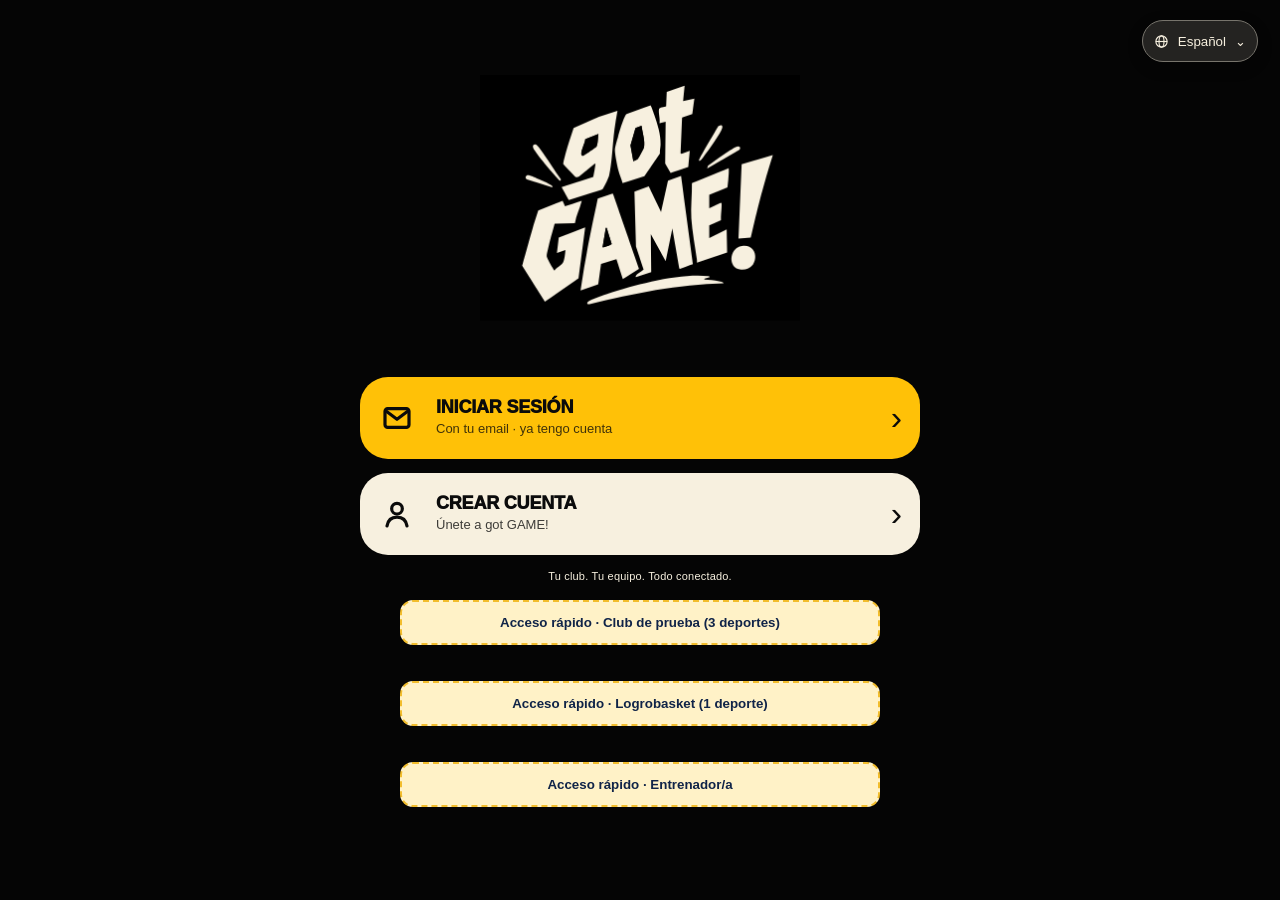
==== commit a95818f0: "Polish activity picker accessibility and conditional fields after Chrome QA" ====
--- a/index.html
+++ b/index.html
@@ -806,7 +806,7 @@
 <script src="assets/demo-clubs.js?v=2"></script>
 <script src="assets/coach-access.js?v=1"></script>
 <script src="assets/team-store.js?v=4"></script>
-<script src="assets/schedule-store.js?v=2"></script><link rel="stylesheet" href="assets/activity-ui.css?v=1"><script src="assets/activity-ui.js?v=1"></script><script src="assets/schedule-editor.js?v=3"></script><script src="assets/teams-view.js?v=3"></script><script src="assets/facilities-view.js?v=2"></script>
+<script src="assets/schedule-store.js?v=2"></script><link rel="stylesheet" href="assets/activity-ui.css?v=2"><script src="assets/activity-ui.js?v=2"></script><script src="assets/schedule-editor.js?v=3"></script><script src="assets/teams-view.js?v=3"></script><script src="assets/facilities-view.js?v=2"></script>
 <script src="assets/club-staff.js?v=3"></script>
 <script>
 let selectedRole='', data={};
--- a/assets/activity-ui.css
+++ b/assets/activity-ui.css
@@ -4,3 +4,5 @@
 
 select[data-gg-picker-native][hidden]{display:none!important}
 .gg-mini-team-activity{display:flex;align-items:center;gap:9px;border-left:3px solid var(--team-color);padding-left:9px}.gg-mini-team-activity .gg-activity-icon{width:26px;height:26px}.gg-mini-team-activity .gg-activity-icon svg{width:21px;height:21px}.gg-new-calendar>[data-add]{background:var(--club-accent,#171717)!important;color:var(--club-accent-text,#fff)!important}.gg-new-calendar .gg-calendar-day-dot{display:flex!important;align-items:center;justify-content:center;gap:1px}#dashboard .gg-new-calendar .gg-calendar-days .gg-calendar-day-dot{display:flex!important}
+
+#ggScheduleForm [hidden]{display:none!important}
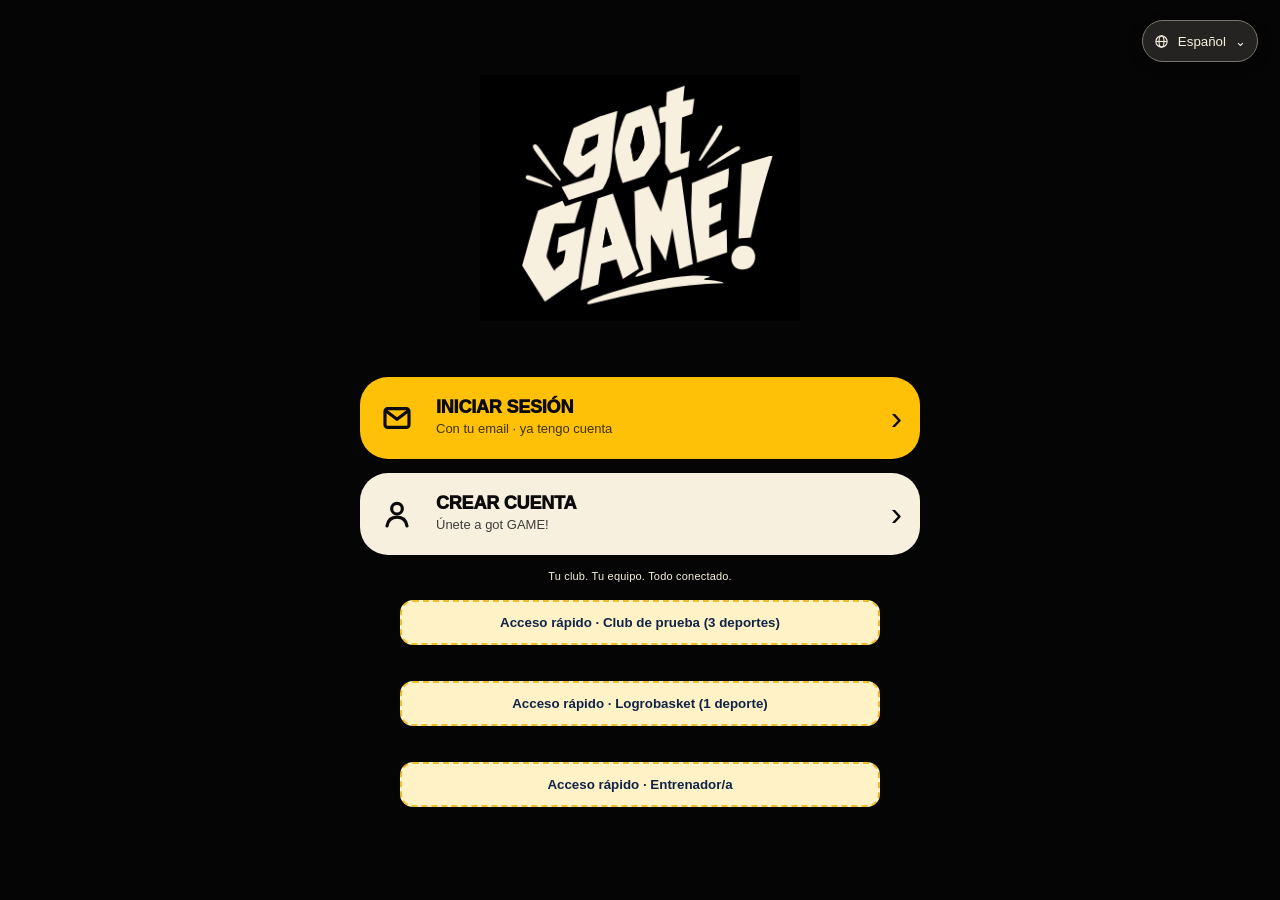
==== commit fc5e2c9f: "Keep current app and name layout without external calendar trial history" ====
--- a/index.html
+++ b/index.html
@@ -805,11 +805,19 @@
 
 <script src="assets/demo-clubs.js?v=2"></script>
 <script src="assets/coach-access.js?v=1"></script>
-<script src="assets/team-store.js?v=4"></script>
-<script src="assets/schedule-store.js?v=2"></script><link rel="stylesheet" href="assets/activity-ui.css?v=2"><script src="assets/activity-ui.js?v=2"></script><script src="assets/schedule-editor.js?v=3"></script><script src="assets/teams-view.js?v=3"></script><script src="assets/facilities-view.js?v=2"></script>
+<script src="assets/team-store.js?v=6"></script>
+<script src="assets/schedule-store.js?v=3"></script><link rel="stylesheet" href="assets/activity-ui.css?v=3"><script src="assets/activity-ui.js?v=3"></script><script src="assets/schedule-editor.js?v=5"></script><script src="assets/teams-view.js?v=3"></script><script src="assets/facilities-view.js?v=2"></script>
 <script src="assets/club-staff.js?v=3"></script>
 <script>
 let selectedRole='', data={};
+// Remove only cached external calendars and their imported events; preserve manual schedules and teams.
+try{
+ localStorage.removeItem('gg-frb-622-2056-v1');
+ localStorage.removeItem('gg-team-calendar-links-v1');
+ const saved=JSON.parse(localStorage.getItem('gg-events-v59')||'[]');
+ if(Array.isArray(saved)){const kept=saved.filter(e=>!['frb-622-2056','linked-calendar'].includes(e.externalSource)&&!String(e.id||'').startsWith('frb-2026-622-'));if(kept.length!==saved.length)localStorage.setItem('gg-events-v59',JSON.stringify(kept));}
+}catch{}
+
 function showLoader(done){
  const loader=document.getElementById('gg-loader');
  loader.classList.add('active'); loader.setAttribute('aria-hidden','false');
@@ -1259,7 +1267,7 @@
 window.ggNumber=function(id,input){const n=input.value;if(n&&!/^(\d{1,3})$/.test(n)){input.setCustomValidity('Usa un dorsal entre 0 y 999');input.reportValidity();return}if(n&&teamData(selectedTeam).some((p,i)=>i!==id&&p.number===n)){input.setCustomValidity('Este dorsal ya está asignado');input.reportValidity();return}input.setCustomValidity('');teamData(selectedTeam)[id].number=n;document.getElementById('ggRosterStatus').textContent=save()?'Dorsal guardado.':'No se ha podido guardar el dorsal.'};
 window.ggInfo=function(id){const p=teamData(selectedTeam)[id];dialog.innerHTML='<div class="gg-eyebrow">INFORMACIÓN IMPORTANTE</div><h2>'+esc(p.name)+'</h2><h3>Alergias</h3><p class="gg-muted">'+esc(p.allergies)+'</p><h3>Necesidades especiales</h3><p class="gg-muted">'+esc(p.needs)+'</p><button class="gg-button" onclick="document.getElementById(\'ggPlayerDialog\').close()">Cerrar</button>';dialog.showModal()};
 function monday(){const d=new Date();d.setHours(0,0,0,0);d.setDate(d.getDate()-((d.getDay()+6)%7)+weekOffset*7);return d}
-function ggDemoEvents(){const start=new Date(2026,8,7);return teams().filter(t=>t.demo).flatMap((t,ti)=>{const rows=ti%2===0?[[0,18],[2,18.5],[4,18],[5,11]]:[[1,19],[3,17.5],[6,12]];return rows.map(([day,hour],i)=>{const d=new Date(start);d.setDate(d.getDate()+day);return {id:'demo-'+t.id+'-'+day,recurring:true,until:'2027-06-30',team:t.id,day,hour,duration:i===rows.length-1?1.5:1,type:i===rows.length-1?'match':'training',date:d.getFullYear()+'-'+String(d.getMonth()+1).padStart(2,'0')+'-'+String(d.getDate()).padStart(2,'0'),place:(data.facilities||[]).find(f=>(f.sports||[]).includes(t.sport))?.name||'Instalación por asignar',title:i===rows.length-1?'Partido':'Entrenamiento'}})})}
+function ggDemoEvents(){const start=new Date(2026,8,7);return teams().filter(t=>t.demo).flatMap((t,ti)=>{const rows=ti%2===0?[[0,18],[2,18.5],[4,18],[5,11]]:[[1,19],[3,17.5],[6,12]];return rows.map(([day,hour],i)=>{const d=new Date(start);d.setDate(d.getDate()+day);return {id:'demo-'+t.id+'-'+day,recurring:true,until:'2027-06-30',team:t.id,day,hour,duration:i===rows.length-1?1.5:1,type:i===rows.length-1?'match':'training',date:d.getFullYear()+'-'+String(d.getMonth()+1).padStart(2,'0')+'-'+String(d.getDate()).padStart(2,'0'),place:(data.facilities||[]).find(f=>(f.sports||[]).includes(t.sport))?.name||'Instalación por asignar',activityKind:i===rows.length-1?'league':'training',title:i===rows.length-1?'Partido de liga':'Entrenamiento'}})})}
 const scheduleRepository=GGScheduleStore.createRepository(localStorage);
 const scheduleDate=d=>d.getFullYear()+'-'+String(d.getMonth()+1).padStart(2,'0')+'-'+String(d.getDate()).padStart(2,'0');
 function scheduleRecords(){return scheduleRepository.records(clubKey(),ggDemoEvents());}
@@ -1294,7 +1302,7 @@
  const d=new Date(start);d.setDate(d.getDate()+i);const date=scheduleDate(d),items=rows.filter(e=>e.day===i);
  return '<div class="gg-inline-day"'+(date===scheduleDate(new Date())?' data-today="true"':'')+'><strong>'+day+' <time datetime="'+date+'">'+d.getDate()+'/'+(d.getMonth()+1)+'</time></strong>'+items.map(e=>{
  const label=GGActivityUI.label(e);
- return '<'+(editable?'button type="button"':'div')+' class="gg-inline-event" style="'+ggTeamStyle(e.team)+'"'+(editable?' data-event="'+esc(e.id)+'"':'')+'>'+GGActivityUI.icon(e)+'<b>'+time(e.hour)+' – '+time(e.hour+e.duration)+'</b><span>'+label+'</span><small>'+esc(schedulePlace(e))+'</small><small>'+Math.round(e.duration*60)+' min · '+(e.recurring?'Semanal':'Puntual')+'</small>'+(editable?'<span class="gg-inline-edit-label">Editar actividad →</span>':'')+'</'+(editable?'button':'div')+'>';
+ return '<'+(editable?'button type="button"':'div')+' class="gg-inline-event" style="'+ggTeamStyle(e.team)+'"'+(editable?' data-event="'+esc(e.id)+'"':'')+'>'+GGActivityUI.icon(e)+'<b>'+(e.timePending?'Hora por confirmar':time(e.hour)+(e.durationEstimated?' · FRB':' – '+time(e.hour+e.duration)))+'</b><span>'+esc(e.externalSource?e.title:label)+'</span><small>'+esc(schedulePlace(e))+'</small><small>'+(e.durationEstimated?'Fin orientativo':Math.round(e.duration*60)+' min')+' · '+(e.recurring?'Semanal':'Puntual')+'</small>'+(editable?'<span class="gg-inline-edit-label">'+(e.externalSource?'Ver partido FRB →':'Editar actividad →')+'</span>':'')+'</'+(editable?'button':'div')+'>';
  }).join('')+(!items.length?'<span class="gg-muted">Sin actividad</span>':'')+(editable?'<button type="button" class="gg-inline-day-add" data-date="'+date+'">+ Añadir<span class="gg-sr-only"> actividad el '+day+'</span></button>':'')+'</div>';
  }).join('')+'</div>';
  workspace.append(section);
@@ -2769,9 +2777,10 @@
 <link rel="stylesheet" href="assets/backgrounds.css?v=2">
 <link rel="stylesheet" href="assets/profile-intro.css?v=6">
 <script src="assets/profile-intro.js?v=6"></script>
-<link rel="stylesheet" href="assets/club-calendar.css?v=7"><script src="assets/club-selectors.js?v=2"></script><script src="assets/club-calendar.js?v=9"></script>
+<link rel="stylesheet" href="assets/club-calendar.css?v=7"><script src="assets/club-selectors.js?v=2"></script><script src="assets/club-calendar.js?v=10"></script>
 <link rel="stylesheet" href="assets/shared-headings.css?v=7"><script src="assets/shared-ui.js?v=5"></script>
 <link rel="stylesheet" href="assets/coach-view.css?v=5">
 <link rel="stylesheet" href="assets/training.css?v=8"><script src="assets/tactical-board.js?v=13"></script><script src="assets/training-documents.js?v=2"></script><script src="assets/training-store.js?v=2"></script><script src="assets/training-documents-ui.js?v=3"></script><script src="assets/training-ui.js?v=5"></script>
-<script src="assets/coach-view.js?v=9"></script>
+<script src="assets/coach-view.js?v=nosync-9"></script>
 <style id="gg-community-inbox-v127">.gg-community-tabs{display:flex;gap:8px;flex-wrap:wrap}#ggInboxList .gg-demo-card{margin:10px 0;border-radius:14px}</style><style id="gg-community-inbox-v128">#gcTabs .active:last-child:nth-child(odd),#gcTabs button:last-child:nth-child(odd){grid-column:1/-1;justify-self:center;width:calc((100% - 16px)/2);min-width:0}@media(max-width:420px){#gcTabs button:last-child:nth-child(odd){width:calc((100% - 12px)/2)}}#ggCommunityInboxList .gg-inbox-thread{display:flex;flex-direction:column;text-align:left;width:100%;gap:5px;margin:10px 0;padding:16px;cursor:pointer}#ggCommunityInboxList .gg-inbox-thread small{color:#777}#ggCommunityInboxList form label{display:block;margin:12px 0}#ggCommunityInboxList .gg-demo-input{display:block;width:100%;box-sizing:border-box;margin-top:6px}#ggCommunityInboxList form{margin-top:14px}</style></body></html>
+
--- a/assets/activity-ui.css
+++ b/assets/activity-ui.css
@@ -6,3 +6,13 @@
 .gg-mini-team-activity{display:flex;align-items:center;gap:9px;border-left:3px solid var(--team-color);padding-left:9px}.gg-mini-team-activity .gg-activity-icon{width:26px;height:26px}.gg-mini-team-activity .gg-activity-icon svg{width:21px;height:21px}.gg-new-calendar>[data-add]{background:var(--club-accent,#171717)!important;color:var(--club-accent-text,#fff)!important}.gg-new-calendar .gg-calendar-day-dot{display:flex!important;align-items:center;justify-content:center;gap:1px}#dashboard .gg-new-calendar .gg-calendar-days .gg-calendar-day-dot{display:flex!important}
 
 #ggScheduleForm [hidden]{display:none!important}
+/* Space team identity text consistently on coordinator and coach cards. */
+#ggWorkspace .gg-team-card>b>.gg-team-dot,#coachDashboard .gc-team h3>.gg-team-dot{margin-inline-end:8px;vertical-align:baseline}
+#ggWorkspace .gg-team-card>small,#ggWorkspace .gg-team-card>span.gg-muted{display:block;line-height:1.5}
+#ggWorkspace .gg-team-card>span.gg-muted{margin-top:6px}
+
+/* Team names wrap at spaces; markers stay beside the first line. */
+#ggWorkspace .gg-team-card>b.gg-team-name,#coachDashboard .gc-team-heading h3.gg-team-name{display:flex;align-items:baseline;gap:8px;min-width:0;max-width:100%;overflow-wrap:normal;word-break:normal;hyphens:none}
+#ggWorkspace .gg-team-card>b.gg-team-name>.gg-team-dot,#coachDashboard .gc-team-heading h3.gg-team-name>.gg-team-dot{margin:0;flex:0 0 10px}
+.gg-team-name>.gg-team-name-text{display:block;flex:1 1 0;min-width:0;margin:0;white-space:normal;overflow-wrap:normal;word-break:normal;hyphens:none}
+.gg-team-name-word{display:inline-block;white-space:nowrap}
